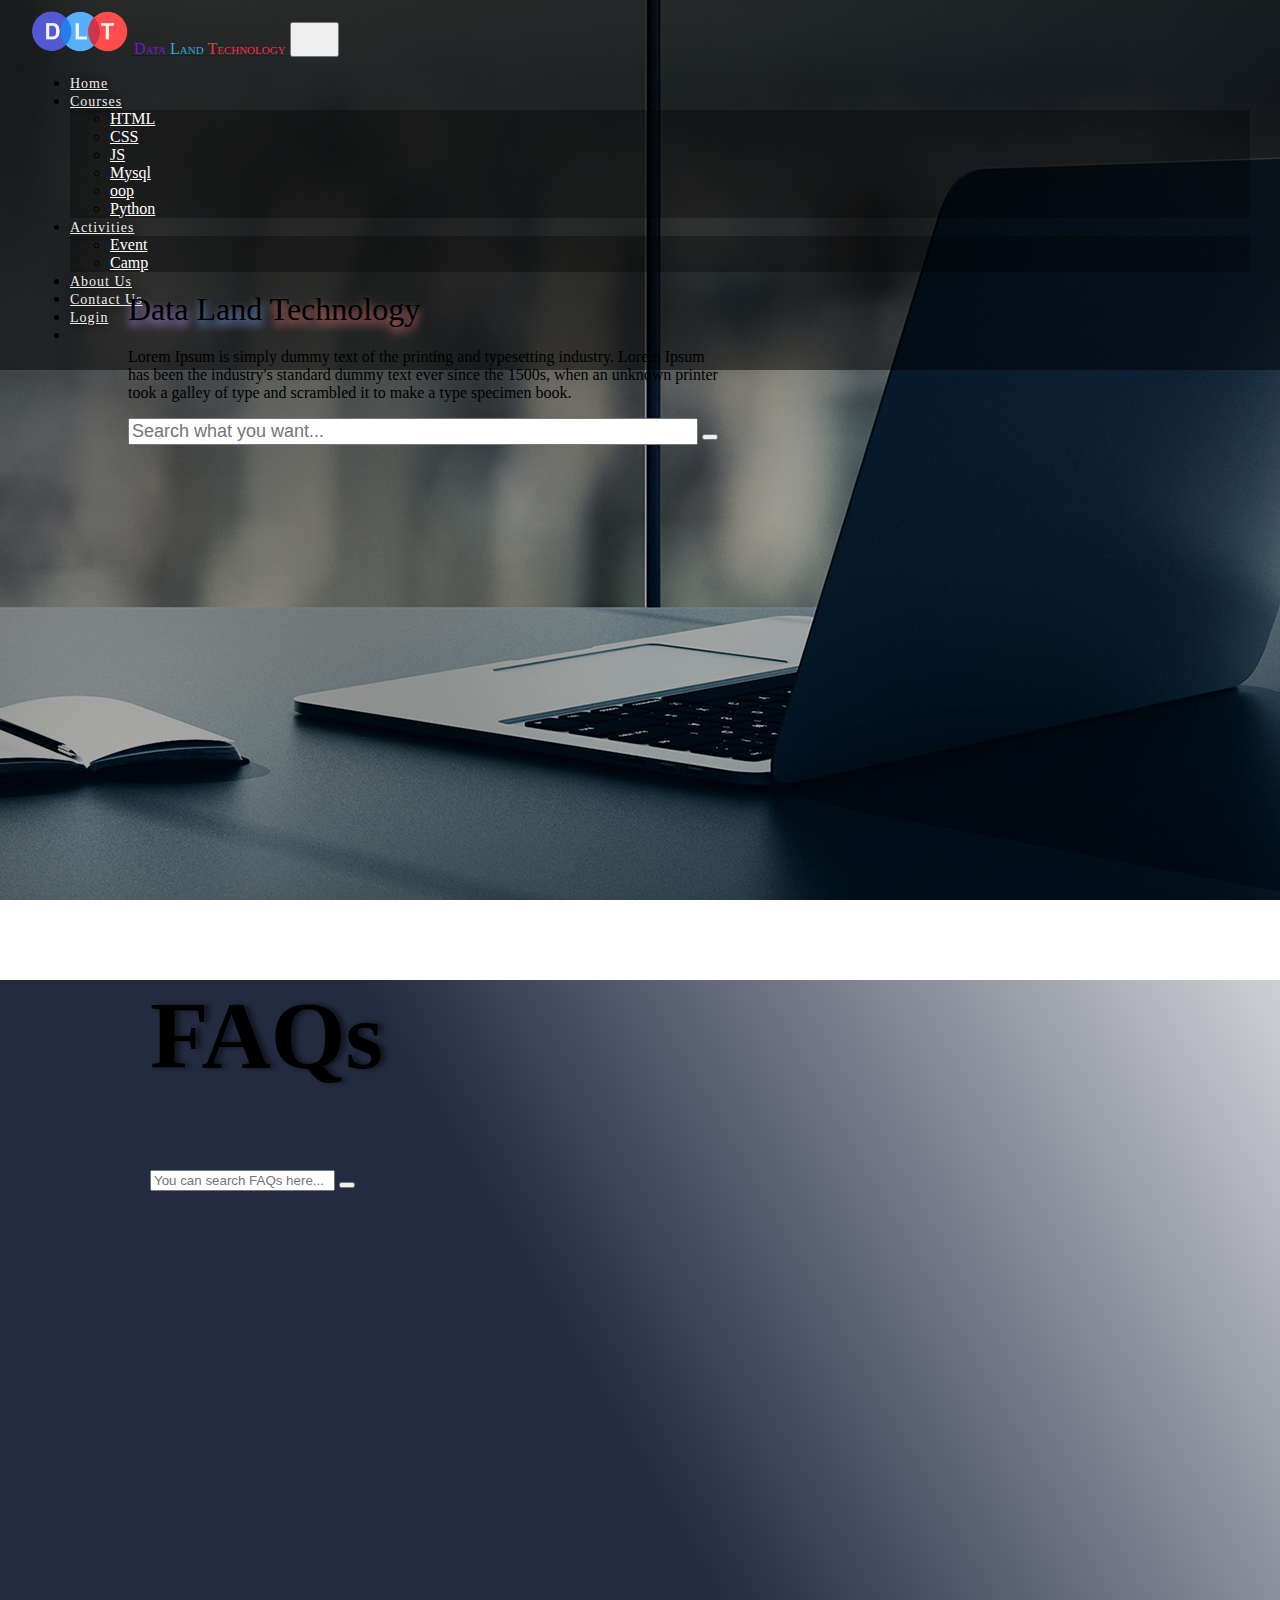
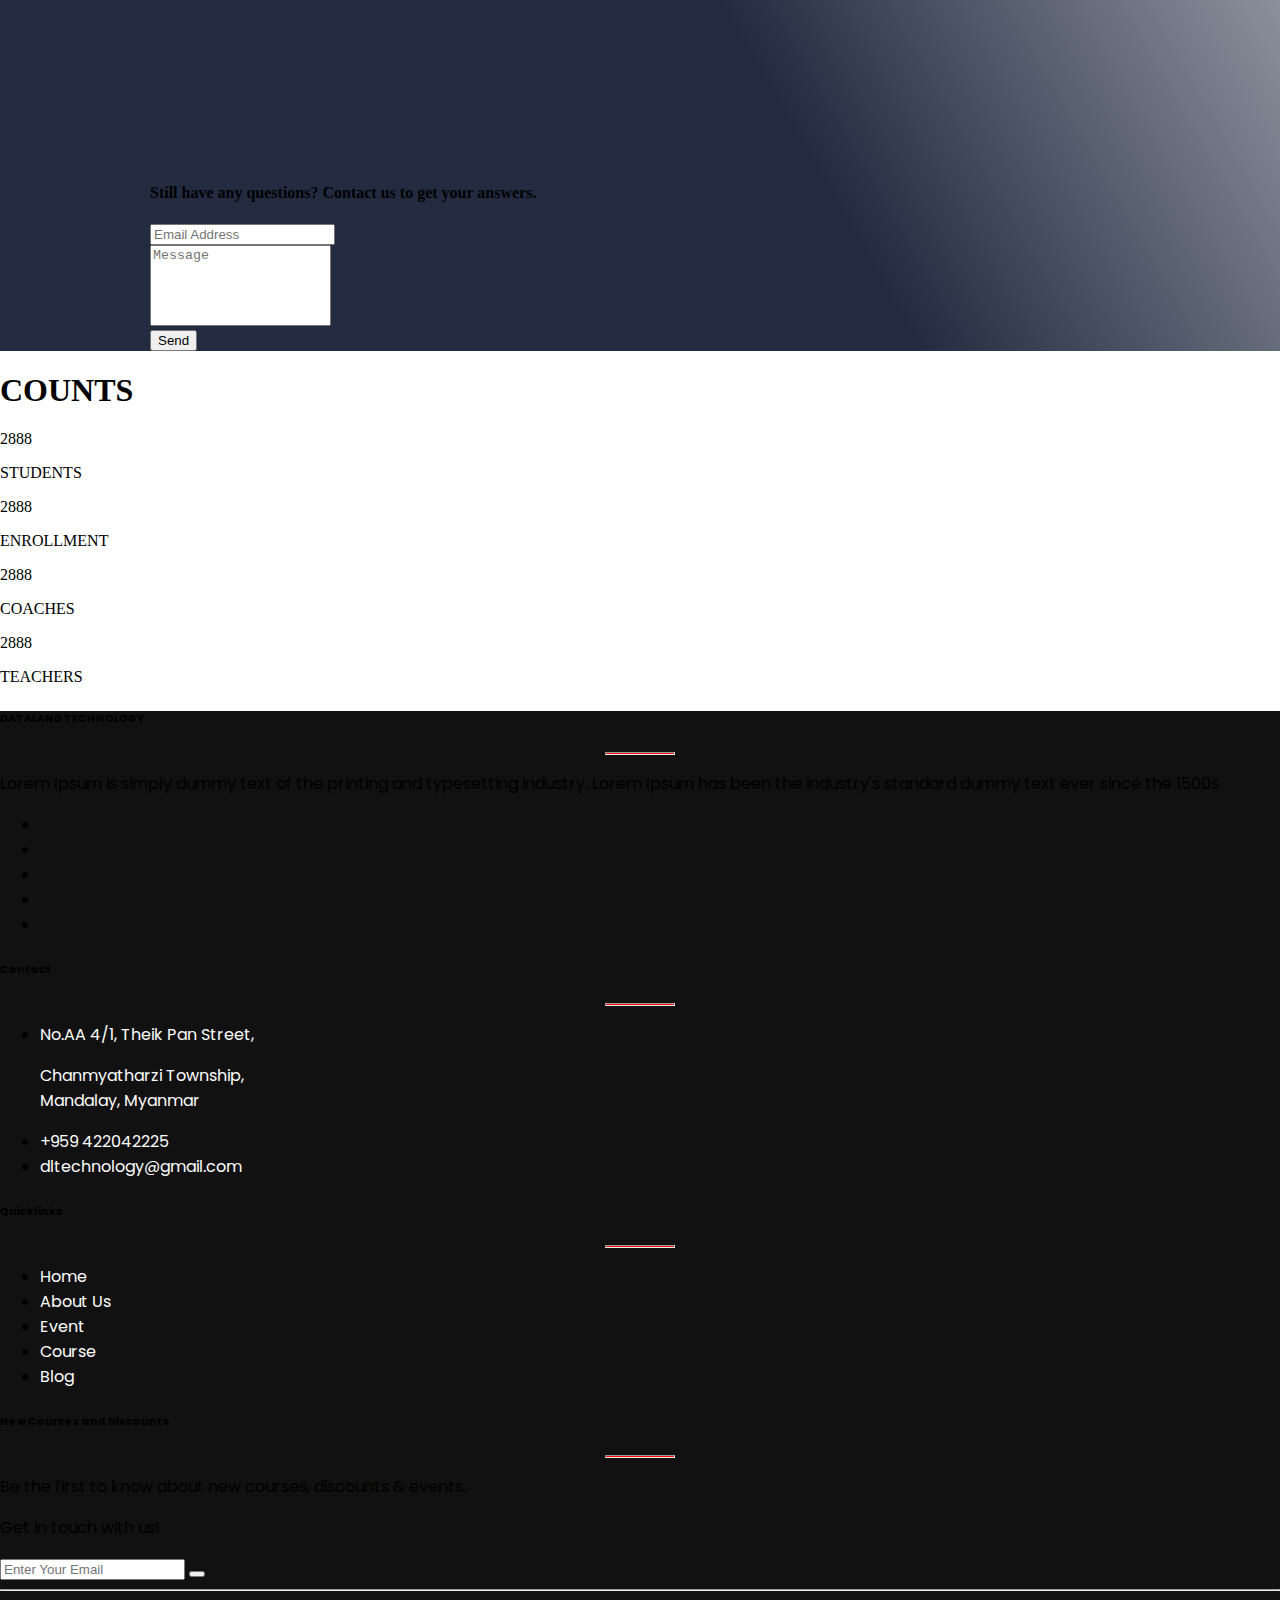
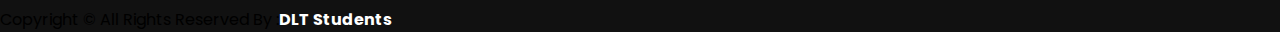
==== index.html @ af23deeb "Student update" ====
<!DOCTYPE html>
<html>

<head>
    <title>Bootstrap Project</title>
    <!-- for icon -->
    <link href="./img/navigation/lg2.png" rel="icon" type="image/png" sizes="18px"/>
    <!-- bootstrap css1 js2 -->
    <link href="https://cdn.jsdelivr.net/npm/bootstrap@5.1.3/dist/css/bootstrap.min.css" rel="stylesheet"
        integrity="sha384-1BmE4kWBq78iYhFldvKuhfTAU6auU8tT94WrHftjDbrCEXSU1oBoqyl2QvZ6jIW3" crossorigin="anonymous">
    <!-- fontawesome css1 -->
    <link rel="stylesheet" href="https://cdnjs.cloudflare.com/ajax/libs/font-awesome/6.0.0-beta2/css/all.min.css"
        integrity="sha512-YWzhKL2whUzgiheMoBFwW8CKV4qpHQAEuvilg9FAn5VJUDwKZZxkJNuGM4XkWuk94WCrrwslk8yWNGmY1EduTA=="
        crossorigin="anonymous" referrerpolicy="no-referrer" />
    <!-- custom css -->
    <link href="css/style.css" rel="stylesheet" type="text/css" />
</head>

<body>

    <!-- Start Header Section -->
    <header id="home">
        <!-- Start Navbar -->
        <nav class="navbar navbar-expand-lg fixed-top" >
            <a href="#index.html" class="navbar-brand mx-3 brands">
                <img src="img/navigation/logo.png" width="100px" alt="logo" />
                <span class=" fw-bold mx-2 brandnames"><span>Data</span> <span>Land</span> <span>Technology</span></span>
            </a>

            <button class="navbar-toggler navbuttons" data-bs-toggle="collapse" data-bs-target="#nav">
                <div class="bg-light lines1"></div>
                <div class="bg-light lines2"></div>
                <div class="bg-light lines3"></div>
            </button>

            <div class="navbar-collapse collapse justify-content-end text-uppercase fw-bold" id="nav">
                <ul class="navbar-nav">
                    <li class="nav-item"><a href="#home" class="nav-link m-2 menuitems">Home</a></li>
                    <li class="nav-item dropdown">
                        <!-- <div class="dropdown btn-group"> -->
                            <a href="#courses" class="nav-link my-2 ms-2 menuitems dropdown-toggle" data-bs-toggle="dropdown">Courses</a>
                            <!-- <button class="dropdown-toggle border-0 drops" data-bs-toggle="dropdown"></button> -->
                            <ul class="dropdown-menu dmenus">                                    
                                <li><a href="#courses" class="dropdown-item mx-4 ditems">HTML</a></li>
                                <li><a href="#courses" class="dropdown-item mx-4 ditems">CSS</a></li>
                                <li><a href="#courses" class="dropdown-item mx-4 ditems">JS</a></li>
                                <li><a href="#courses" class="dropdown-item mx-4 ditems">Mysql</a></li>
                                <li><a href="#courses" class="dropdown-item mx-4 ditems">oop</a></li>
                                <li><a href="#courses" class="dropdown-item mx-4 ditems">Python</a></li>
                            </ul>
                        <!-- </div> -->
                    </li>
                    <li class="nav-item dropdown">
                        <!-- <div class="dropdown btn-group"> -->
                            <a href="#activities" class="nav-link my-2 ms-2 menuitems dropdown-toggle" data-bs-toggle="dropdown">Activities</a>
                            <!-- <button class="dropdown-toggle border-0 drops" data-bs-toggle="dropdown"></button> -->
                            <ul class="dropdown-menu dmenus">                                    
                                <li><a href="#event" class="dropdown-item mx-4 ditems">Event</a></li>
                                <li><a href="#camp" class="dropdown-item mx-4 ditems">Camp</a></li>
                            </ul>
                        <!-- </div> -->
                    </li>
                    <li class="nav-item"><a href="#about" class="nav-link m-2 menuitems">About Us</a></li>
                    <li class="nav-item"><a href="#contact" class="nav-link m-2 menuitems">Contact Us</a></li>
                    <li class="nav-item"><a href="#login" class="nav-link m-2 menuitems">Login</a></li>
                    <li class="nav-item"><a href="#help" class="nav-link m-2 menuitems"><i class="fas fa-question-circle"></i></a></li>
                </ul>
            </div>

        </nav>
        <!-- End Navbar -->

        <!-- Start Banner -->
        <div class="text-light text-center text-md-start banners">
            <h1 class="display-5 bannerheaders"><span>Data</span> <span>Land</span> <span>Technology</span></h1>
            <p class="lead bannerparagraphs">Lorem Ipsum is simply dummy text of the printing and typesetting industry. Lorem Ipsum has been the industry's standard dummy text ever since the 1500s, when an unknown printer took a galley of type and scrambled it to make a type specimen book.</p>
            <form action="" method="">
                <div class="input-group bannersearchs">
                    <input type="text" id="search" class="form-control form-control-sm search" placeholder="Search what you want..." />
                    <button class="input-group-text border-0 searches"><i class="fas fa-search"></i></button>
                </div>  
            </form>
        </div>
        <!-- End Banner -->
        
    </header>
    <!-- End Header Section -->

    <!-- Start Course Section -->
    <!-- End Course Section -->

    <!-- Start Event Section -->
    <!-- End Event Section -->

    <!-- Start Camp Section -->
    <!-- End Camp Section -->

    <!-- Start Review Section -->
    <!-- End Review Section -->

    <!-- Start FAQ Section -->
    <section class="faqsections">

        <div class="container-fluid whole-container">
            <!-- Title  -->
            <div class="row text-center">
                <div class="col-12">
                    <h2 class="titles" style="font-size:6rem;"><span class="text-primary mx-2">F</span><span
                            class="text-info mx-2">A</span><span class="text-danger mx-2">Q</span><span
                            class="text-dark">s</span></h2>
                </div>
            </div>
            <!-- End Title -->

            <div class="row">

                <!-- SEARCH BAR -->
                <div class="col-12 text-center mb-3">
                    <div class="input-group">
                        <input type="text" name="searchfaq" id="searchfaq" class="form-control shadow-none"
                            placeholder="You can search FAQs here..." autocomplete="off" />
                        <button class="btn btn-dark btn-lg shadow-none"><i class="fas fa-search"></i></button>
                    </div>
                </div>
                <!-- END SEARCH  -->

                <!-- FAQS  -->
                <div class="col-lg-6 leftfaqs">
                    <div class="col-12 my-2 messagecontainers">

                        <div class="bg-dark p-2 rounded d-flex justify-content-between align-items-center">
                            <h5 class="d-inline text-white ms-4">What are your major classes?</h5>
                            <button class="btn btn-toggler shadow-none btnplus" data-bs-toggle="collapse"
                                data-bs-target="#faqtext1"><i class="fas fa-plus fa-2x"></i></button>
                        </div>

                        <div id="faqtext1" class="collapse px-4 rounded mt-1">
                            <strong class="text-white">Lorem Ipsum is simply dummy text of the printing and typesetting
                                industry. Lorem Ipsum has been the industry's standard dummy text ever since the
                                1500s.</strong>
                        </div>

                    </div>

                    <div class="col-12 my-2 messagecontainers">
                        <div class="bg-dark p-2 rounded d-flex justify-content-between align-items-center">
                            <h5 class="d-inline text-white ms-4">What are your major classes?</h5>
                            <button class="btn btn-toggler shadow-none btnplus" data-bs-toggle="collapse"
                                data-bs-target="#faqtext2"><i class="fas fa-plus fa-2x"></i></button>
                        </div>

                        <div id="faqtext2" class="collapse px-4 rounded mt-1">
                            <strong class="text-light">Lorem Ipsum is simply dummy text of the printing and typesetting
                                industry. Lorem Ipsum has been the industry's standard dummy text ever since the
                                1500s.</strong>
                        </div>

                    </div>

                    <div class="col-12 my-2 messagecontainers">
                        <div class="bg-dark p-2 rounded d-flex justify-content-between align-items-center">
                            <h5 class="d-inline text-white ms-4">What are your major classes?</h5>
                            <button class="btn btn-toggler shadow-none btnplus" data-bs-toggle="collapse"
                                data-bs-target="#faqtext3"><i class="fas fa-plus fa-2x"></i></button>
                        </div>

                        <div id="faqtext3" class="collapse px-4 rounded mt-1">
                            <strong class="text-light">Lorem Ipsum is simply dummy text of the printing and typesetting
                                industry. Lorem Ipsum has been the industry's standard dummy text ever since the
                                1500s.</strong>
                        </div>

                    </div>

                    <div class="col-12 my-2 messagecontainers">
                        <div class="bg-dark p-2 rounded d-flex justify-content-between align-items-center">
                            <h5 class="d-inline text-white ms-4">What are your major classes?</h5>
                            <button class="btn btn-toggler shadow-none btnplus" data-bs-toggle="collapse"
                                data-bs-target="#faqtext4"><i class="fas fa-plus fa-2x"></i></button>
                        </div>

                        <div id="faqtext4" class="collapse px-4 rounded mt-1">
                            <strong class="text-light">Lorem Ipsum is simply dummy text of the printing and typesetting
                                industry. Lorem Ipsum has been the industry's standard dummy text ever since the
                                1500s.</strong>
                        </div>

                    </div>

                    <div class="col-12 my-2 messagecontainers">
                        <div class="bg-dark p-2 rounded d-flex justify-content-between align-items-center">
                            <h5 class="d-inline text-white ms-4">What are your major classes?</h5>
                            <button class="btn btn-toggler shadow-none btnplus" data-bs-toggle="collapse"
                                data-bs-target="#faqtext5"><i class="fas fa-plus fa-2x"></i></button>
                        </div>

                        <div id="faqtext5" class="collapse px-4 rounded mt-1">
                            <strong class="text-light">Lorem Ipsum is simply dummy text of the printing and typesetting
                                industry. Lorem Ipsum has been the industry's standard dummy text ever since the
                                1500s.</strong>
                        </div>

                    </div>

                </div>
                <!-- END FAQS -->

                <!-- right form -->
                <div class="col-lg-6">

                    <h4 class="text-center text-light mb-3">Still have any questions? Contact us to get your answers.
                    </h4>

                    <form action="" method="">

                        <div class="form-group my-2">
                            <input type="text" name="otherquestions" id="otherquestions"
                                class="form-control shadow-none" placeholder="Email Address" autocomplete="off" />
                            <!-- <label class="text-white" for="otherquestions">Email</label> -->
                        </div>

                        <div class="form-group my-2">
                            <textarea name="questionmessage" id="questionmessage" rows="5"
                                class="form-control shadow-none" placeholder="Message" style="resize: none;"></textarea>
                            <!-- <label class="text-white" for="questionmessage">Message</label> -->
                        </div>

                        <div class="form-group d-grid">
                            <button class="btn btn-primary shadow-none formbtn">Send</button>
                        </div>

                    </form>

                    <div class="col-12 my-3 d-flex justify-content-between">
                        <a href="#"><i class="fab fa-facebook fa-3x rounded-circle text-primary"></i></a>
                        <a href="#"><i class="fab fa-whatsapp fa-3x rounded-circle text-info"></i></a>
                        <a href="#"><i class="fas fa-envelope fa-3x rounded-0 text-danger"></i></a>
                        <a href="#"><i class="fas fa-mobile-alt fa-3x rounded-circle text-white"></i></a>
                    </div>

                </div>
                <!-- END right form -->

            </div>

        </div>
    </section>
    <!-- End FAQ Section -->

    <!-- Start Student Count Section -->
    <div class="counts-main-container">

        <div class="counts-container">

            <div class="counts-div-title">
                <h1 class="counts-title">COUNTS</h1>
            </div>

            <div class="counts-div">
                <div class="counts-circle">
                    <span>2888</span>
                </div>
                <p>STUDENTS</p>
            </div>

            <div class="counts-div">
                <div class="counts-circle">
                    <span>2888</span>
                </div>
                <p>ENROLLMENT</p>
            </div>

            <div class="counts-div">
                <div class="counts-circle">
                    <span>2888</span>
                </div>
                <p>COACHES</p>
            </div>

            <div class="counts-div">
                <div class="counts-circle">
                    <span>2888</span>
                </div>
                <p>TEACHERS</p>
            </div>

        </div>

    </div>
    <!-- End Student Count Section -->

    <!-- Start About Section -->
    <!-- End About Section -->

    <!-- Start Contact Section -->
    <!-- End Contact Section -->

    <!-- Start Footer Section -->
    <footer class="text-white pt-4 pb-3">
        <div class="container text-white text-md-left mt-5">
            <div class="row">

                <!--  About Company -->
                <div class="col-md-3 col-lg-3 col-xl-3 mx-auto mb-4">
                    <h6 class="text-white text-uppercase font-weight-bold">DATALAND TECHNOLOGY</h6>
                    <hr class="d-inline-block bars mx-auto mb-4 mt-0">
                    <p class="mt-2">Lorem Ipsum is simply dummy text of the printing and typesetting industry. Lorem
                        Ipsum has been the industry's standard dummy text ever since the 1500s</p>
                    <ul class="list-unstyled list-inline">
                        <li class="list-inline-item"><a href="#" class="links"><i class="fab fa-youtube"></i></a></li>
                        <li class="list-inline-item"><a href="#" class="links"><i class="fab fa-twitter"></i></a></li>
                        <li class="list-inline-item"><a href="#" class="links"><i class="fab fa-facebook"></i></a></li>
                        <li class="list-inline-item"><a href="#" class="links"><i class="fab fa-github"></i></a></li>
                        <li class="list-inline-item"><a href="#" class="links"><i class="fab fa-linkedin"></i></a></li>
                    </ul>
                </div>

                <!--  Contact -->
                <div class="col-md-3 col-lg-3 col-xl-3 mx-auto mb-4">
                    <h6 class="text-uppercase font-weight-bold">Contact</h6>
                    <hr class="d-inline-block mx-auto bars mb-4 mt-0">
                    <ul class="list-unstyled">
                        <li class="my-2"><a href="#" class="links"><i class="fas fa-map-marker-alt px-2"></i>No.AA 4/1,
                                Theik Pan Street,<p class="px-4">Chanmyatharzi Township, <br>Mandalay, Myanmar</p></a>
                        </li>
                        <li class="my-2"><a href="#" class="links"><i class="fas fa-phone px-2"></i>+959 422042225</a>
                        </li>
                        <li class="my-2"><a href="mailto:dltechnology@gmail.com" class="links"><i
                                    class="fas fa-envelope px-2"></i>dltechnology@gmail.com</a></li>
                    </ul>
                </div>

                <!--  Quick Links -->
                <div class="col-md-2 col-lg-2 col-xl-2 mx-auto mb-4">
                    <h6 class="text-white text-uppercase font-weight-bold">Quicklinks</h6>
                    <hr class="d-inline-block mx-auto bars mb-4 mt-0">
                    <ul class="list-unstyled">
                        <li class="my-2"><a href="#home" class="links"><i class="fas fa-angle-right px-2"></i>Home</a>
                        </li>
                        <li class="my-2"><a href="#aboutus" class="links"><i class="fas fa-angle-right px-2"></i>About
                                Us</a></li>
                        <li class="my-2"><a href="#event" class="links"><i class="fas fa-angle-right px-2"></i>Event</a>
                        </li>
                        <li class="my-2"><a href="#course" class="links"><i
                                    class="fas fa-angle-right px-2"></i>Course</a></li>
                        <li class="my-2"><a href="#blog" class="links"><i class="fas fa-angle-right px-2"></i>Blog</a>
                        </li>
                    </ul>
                </div>

                <!-- Email Forms -->
                <div class="col-md-3 col-lg-3 col-xl-3 mx-auto mb-4">
                    <h6 class="text-uppercase text-headings mb-3">New Courses and Discounts</h6>
                    <hr class="d-inline-block mx-auto bars mb-4 mt-0">
                    <p class="mb-3">Be the first to know about new courses, discounts & events.</p>
                    <p>Get in touch with us!</p>
                    <form action="#" id="newsletter-form">
                        <div class="input-group mb-3">
                            <input class="form-control bg-transparent text-white border-white border-end-0" type="email"
                                placeholder="Enter Your Email" aria-label="Enter Your Email">
                            <button class="btn btn-outline-white border-white" type="submit"><i
                                    class="fas fa-paper-plane text-lg text-success"></i></button>
                        </div>
                    </form>
                </div>

            </div>
            <hr class="mb-4">
        </div>

        <!--  Copy Right -->
        <div class=" d-flex justify-content-center align-self-center">
            <p> Copyright &copy; <span id="year"></span> All Rights Reserved By :<a href="#" class="links"><strong
                        class="text-success px-2">DLT Students</strong></a></p>
        </div>
    </footer>
    <!-- End Footer Section -->

    <!-- Start Modal Area -->
    <!-- End Modal Area -->

    <!-- bootstrp css1 js2 -->
    <script src="https://cdn.jsdelivr.net/npm/@popperjs/core@2.10.2/dist/umd/popper.min.js"
        integrity="sha384-7+zCNj/IqJ95wo16oMtfsKbZ9ccEh31eOz1HGyDuCQ6wgnyJNSYdrPa03rtR1zdB"
        crossorigin="anonymous"></script>
    <script src="https://cdn.jsdelivr.net/npm/bootstrap@5.1.3/dist/js/bootstrap.min.js"
        integrity="sha384-QJHtvGhmr9XOIpI6YVutG+2QOK9T+ZnN4kzFN1RtK3zEFEIsxhlmWl5/YESvpZ13"
        crossorigin="anonymous"></script>
    <!-- jquery js1 -->
    <script src="https://code.jquery.com/jquery-3.6.0.min.js" type="text/javascript"></script>
    <!-- custom javascript -->
    <script src="js/app.js" type="text/javascript"></script>
    <!-- custom jquery -->
    <script src="jquery/jqapp.js" type="text/javascript"></script>
</body>

</html>
---- css/style.css ----
@import url('https://fonts.googleapis.com/css2?family=Poppins:wght@300&display=swap');

*{
    box-sizing: border-box;
}

body{
    margin: 0;
}

/* Start Header */
header{
    height: 100vh;
    background-image:linear-gradient(
        rgba(0,0,0,0.3),
        rgba(0,0,0,0.3)
    ) , url('../img/navigation/bg7.jpg');

    background-repeat: no-repeat;
    background-position: center;
    background-size: cover;

    position: relative;
}


/* Start Navbar */
.navbar{
    background:linear-gradient(rgba(0,0,0,0.5),rgba(0,0,0,0.5)); 
    padding: 10px 30px;
}

.navmenus{
    background: linear-gradient(rgba(0,0,0,0.6),rgba(0,0,0,0.7));
    padding: 5px 30px;
}

.brandnames{
    font-variant: small-caps;
}

.brandnames span:nth-of-type(1){
    color: #7716de;
}

.brandnames span:nth-of-type(2){
    color: #2da4ed;
}

.brandnames span:nth-of-type(3){
    color: #fc3030;
}

.menuitems{
    color: #eee;
    font-size: 14px;
    letter-spacing: 1px;
    text-shadow: 0 0 10px rgba(0,0,0,0.9);
}

.menuitems:hover{
    color: #a077e6;
}

.drops{
    color: #fff;
    background: transparent;
    font-size: 20px;
    margin-right: 4px;
    
    transition: all 0.2s;
}

.drops:hover{
    /* color: #2da4ed; */
    color: red;
}


.dmenus{
    background: rgba(0,0,0,0.3);
}

.ditems{
    color: #fff;
    
}

.ditems:hover{
    background: transparent;
    color: #2da4ed;
    font-size: 18px;
    /* text-shadow: 0 0 5px#66a3ff; */
    text-shadow: 0 0 5px rgba(0,0,0,1);
}

.lines1,.lines2,.lines3{
    width: 23px;
    height: 3px;
    margin: 5px;

    transition: all 0.4s;
}

.changes .lines1{
    transform: rotate(-45deg) translate(-5px,6px);
}

.changes .lines2{
    opacity: 0;
}

.changes .lines3{
    transform: rotate(45deg) translate(-5px,-6px);
}
/* End Navbar */


/* Start Banner */
.banners{
    width: 600px;

    position: absolute;
    top: 30%;
    left: 10%;

    /* transform: translate(-50%); */
}

.banners h1{
    font-weight: 400;
    margin-bottom: 20px;
}

/* .searches{
    background-color: transparent;
    color: #fff;
    margin-top: 30px;
    margin-right: 10px;
} */

.bannerheaders{
    animation: bani 2s;
}

.bannerheaders span:nth-of-type(1){
    text-shadow: 0 5px 10px #bb99ff;
}

.bannerheaders span:nth-of-type(2){
    text-shadow: 0 5px 10px #80aaff;
}

.bannerheaders span:nth-of-type(3){
    text-shadow: 0 5px 10px #ff8080;
}


.bannerparagraphs{
    animation: bani 2s 0.5s;
    animation-fill-mode: backwards;
}

.bannersearchs{
    animation: sani 2s 0.7s;
    animation-fill-mode: backwards;
}

.search{
    width: 95%;
    /* height: 40px; */

    /* padding: 10px; */
    font-size: 18px;
}

.fa-search{
    font-size: 23px;
}

@keyframes bani{
    0%{
        transform: translate(-100px);
        opacity: 0;
    }

    100%{
        transform: translate(0);
        opacity: 1;
    }
}

@keyframes sani {
    0%{
        transform: translateY(100%);
        opacity: 0;
    }

    100%{
        transform: translate(0);
        opacity: 1;
    }
}

@media (max-width:800px){
    .banners{
        width: 90%;
        position: absolute;
        top: 30%;
        left: 5%;
    }
}
/* End Banner */

/* End Header */

/*START FAQ*/
.faqsections{
     background:linear-gradient(60deg,#222b40 50%,#ced0d6);
}

.whole-container{
    padding: 0 150px;
}

@media (max-width:780px) {
    .whole-container{
        padding:0 20px;
    }
}

.titles{
    text-shadow:5px 0 5px rgba(0,0,0,0.5);
}

.messagecontainers{
    transform: translateX(-100%);
    opacity: 0;

    animation:movefromleft 0.5s ease-in-out;
    animation-fill-mode: forwards;
}

.messagecontainers:nth-child(1){
    animation-delay:0.6s;
}

.messagecontainers:nth-child(2){
    animation-delay:0.7s;
}

.messagecontainers:nth-child(3){
    animation-delay:0.8s;
}

.messagecontainers:nth-child(4){
    animation-delay:0.9s;
}

.messagecontainers:nth-child(5){
    animation-delay: 1s;
}

.btnplus .fa-plus{
    color:royalblue;
}

.btnplus{
    transition:all 0.3s ease-in;
}

.rotatebtn{
    transform:rotate(45deg);
    transition:all 0.3s ease-out;
}

.btnplus.rotatebtn .fa-plus{
    color:red;
}

#faqtext1,#faqtext2,#faqtext3,#faqtext4,#faqtext5{
    /* background-color: rgb(6, 73, 199); */
    box-shadow: 0 0 10px rgba(0,0,0,0.5);
}

@keyframes movefromleft {
    0%{
        transform:translateX(-100%);
        opacity:0;
    }
    100%{
        transform:translateX(0%);
        opacity:1;
    }
}
/*END FAQ*/

/* start footer style */
footer{
    font-family: 'Poppins', sans-serif;
    background: #111;
}

hr.bars{
    width:70px;
    height:3px;
    background:#fa0000;
}

.links{
    text-decoration: none;
    color:white; 
}

.links:hover{
    color:#3b6d48;
}
/* end footer style */
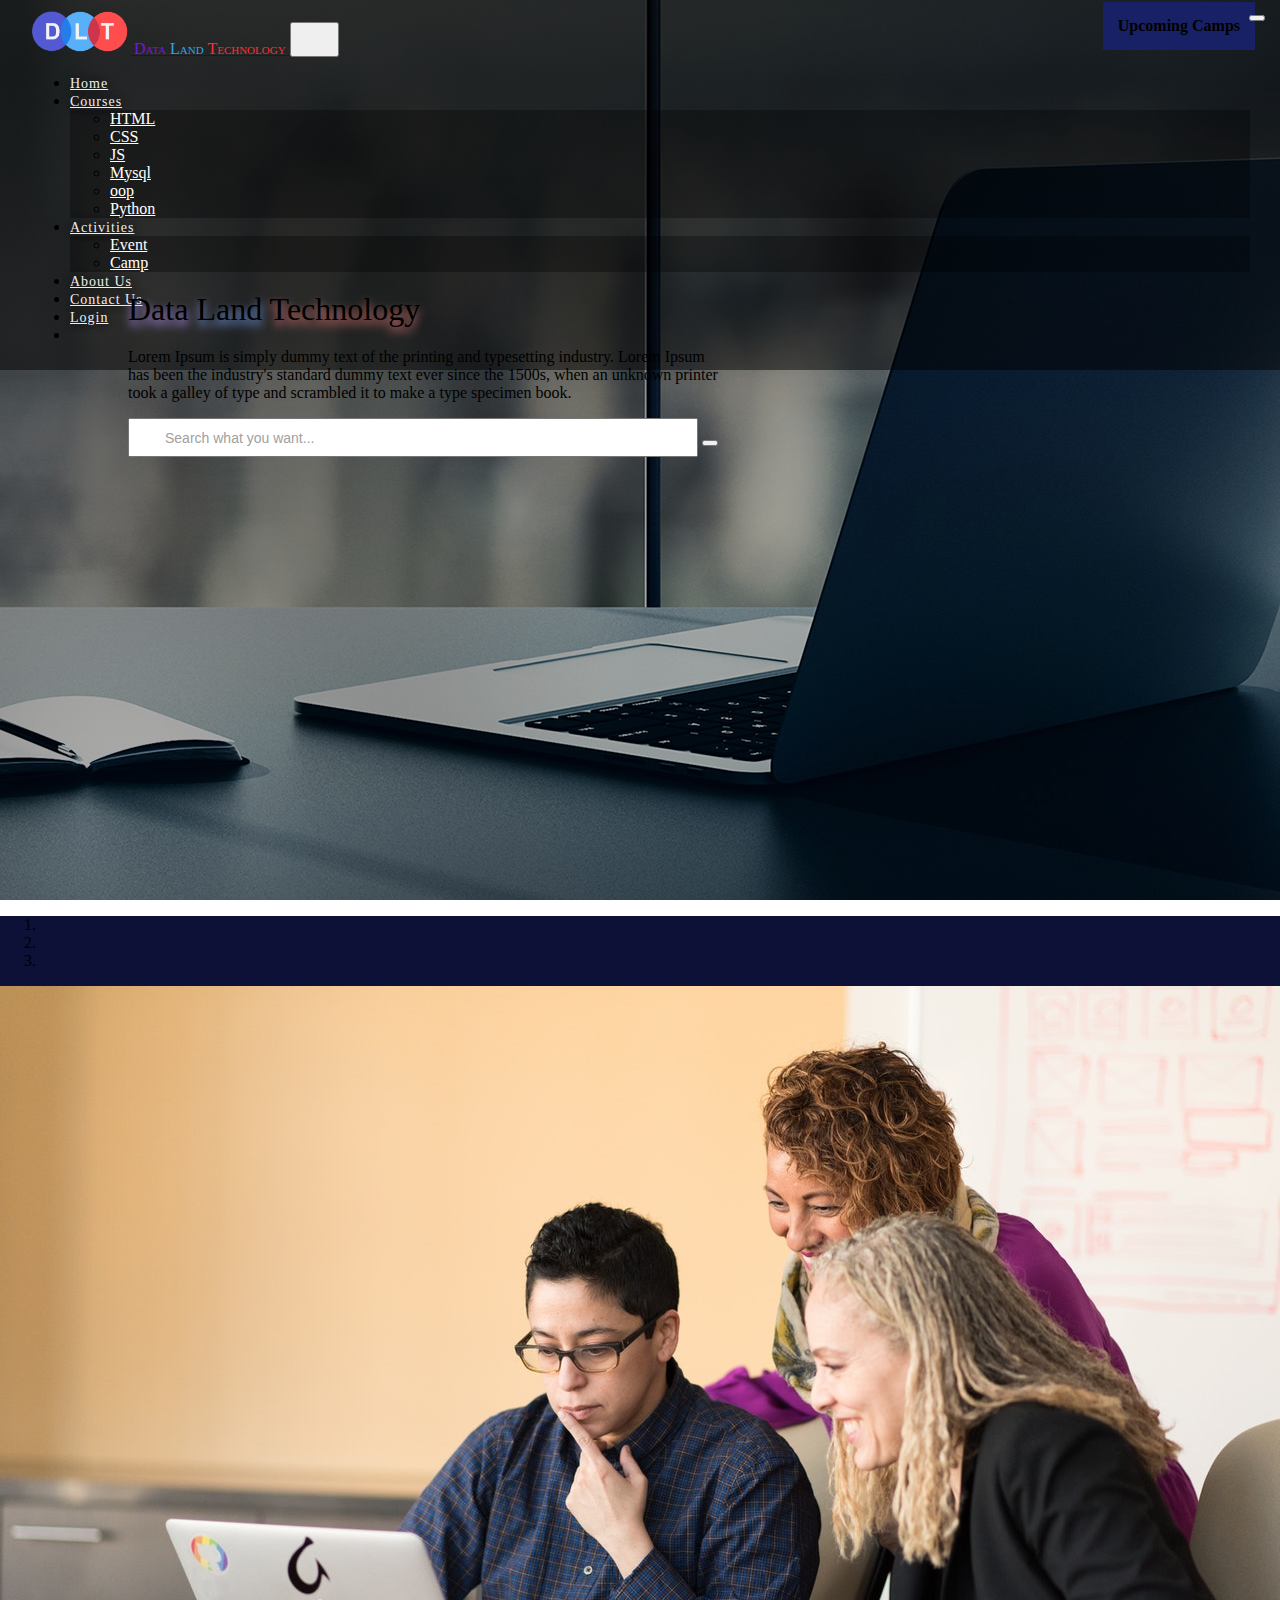
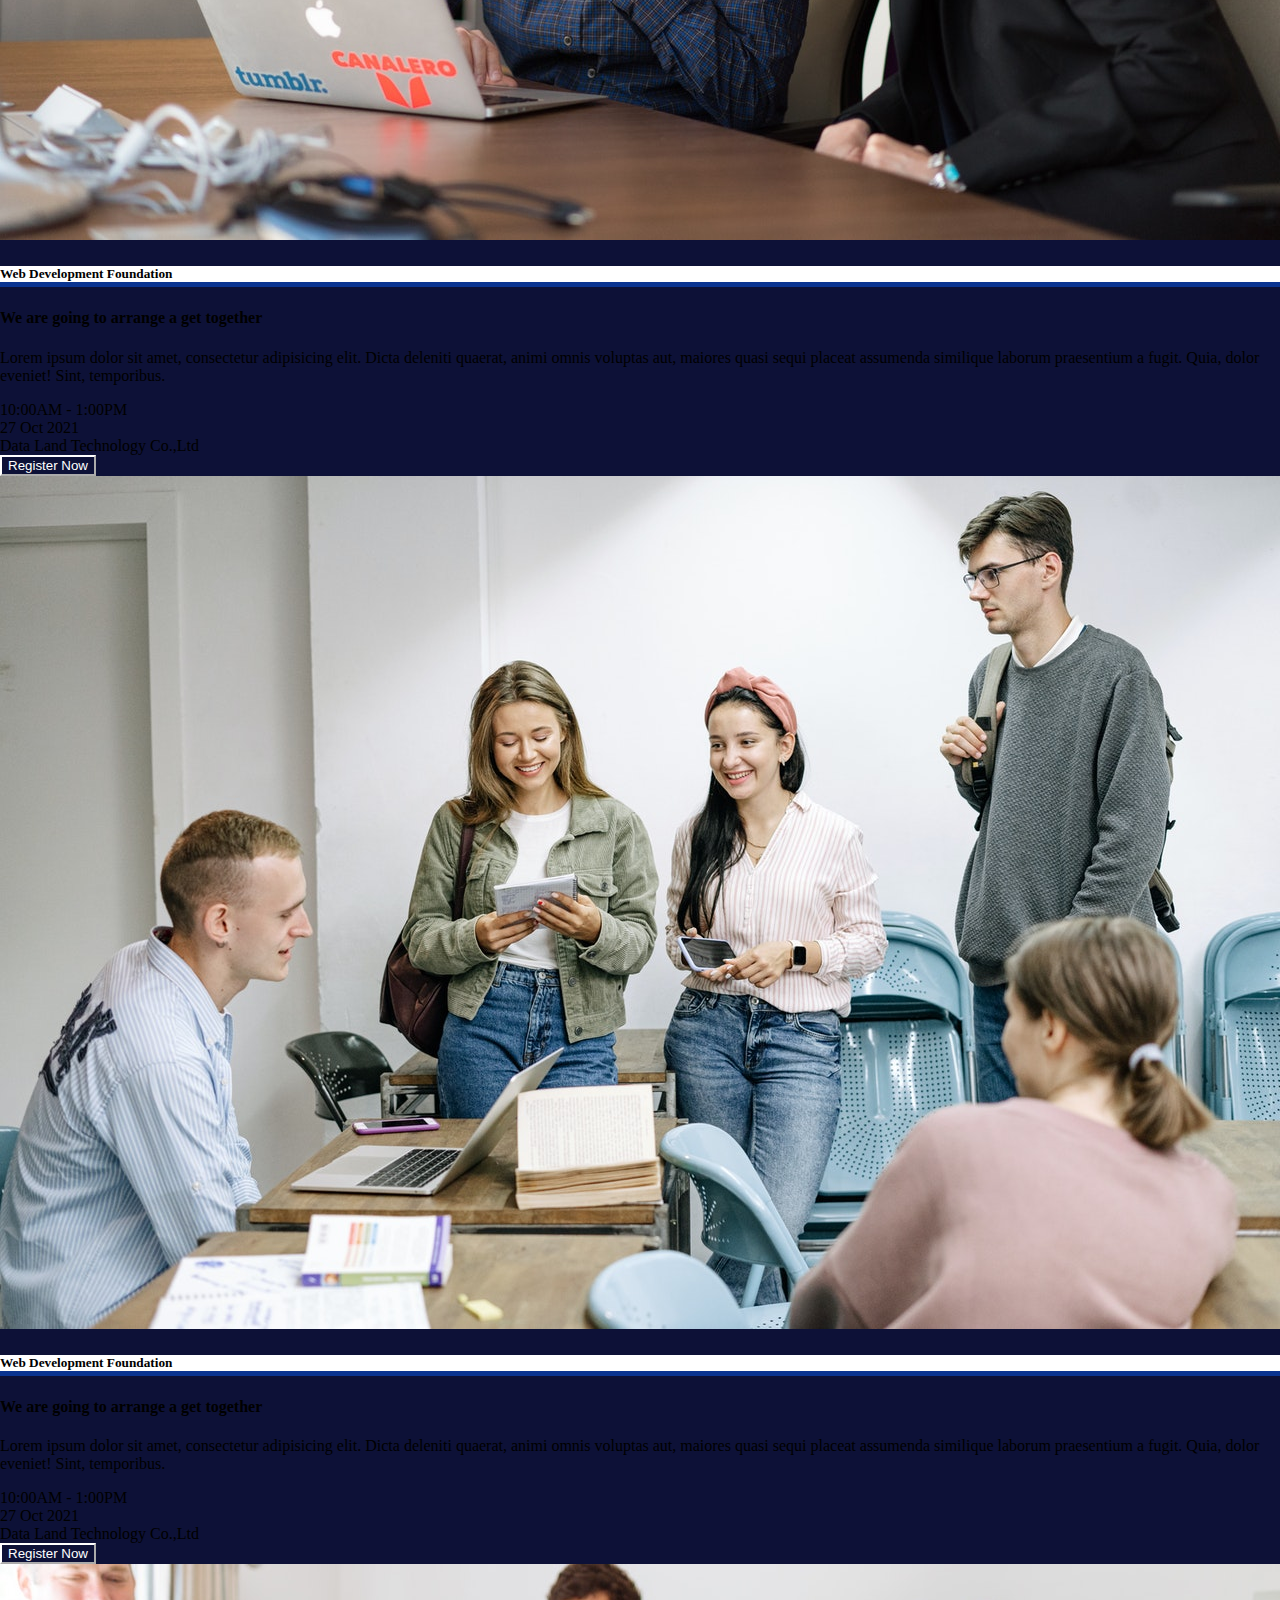
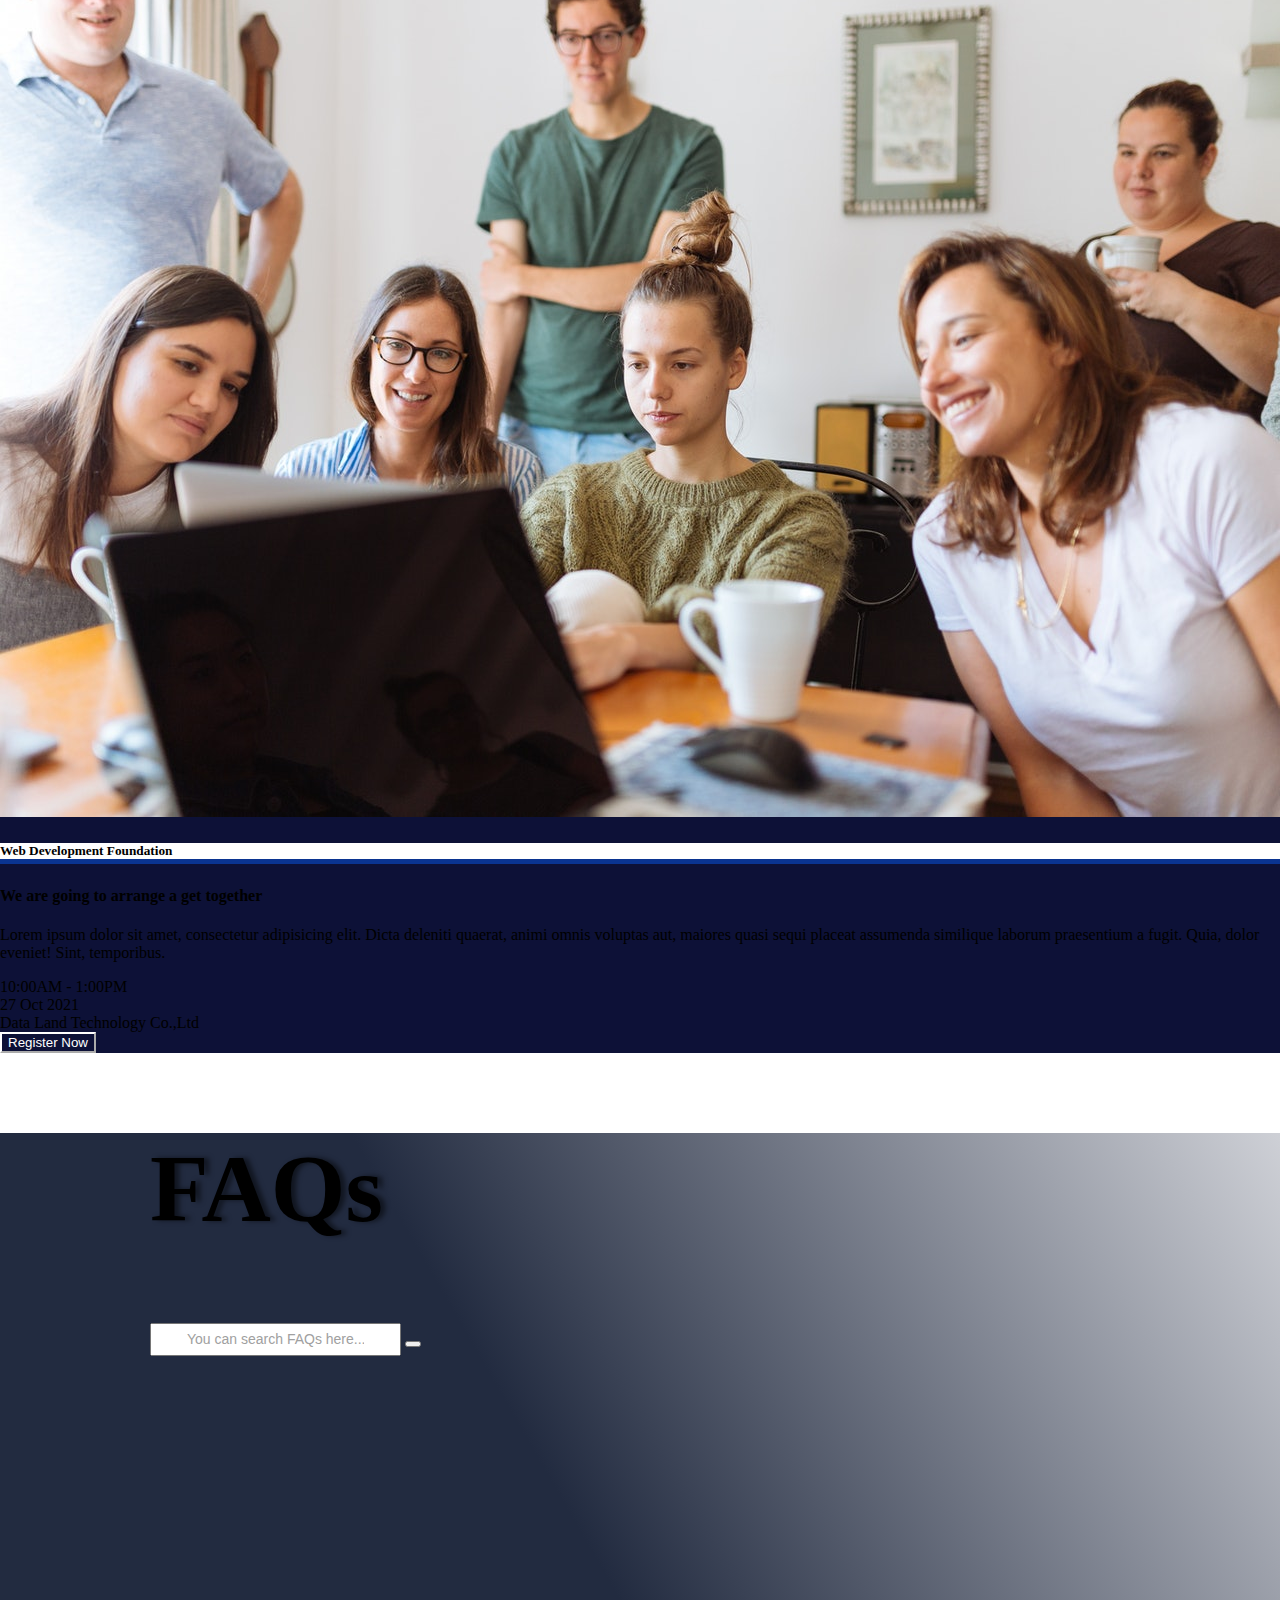
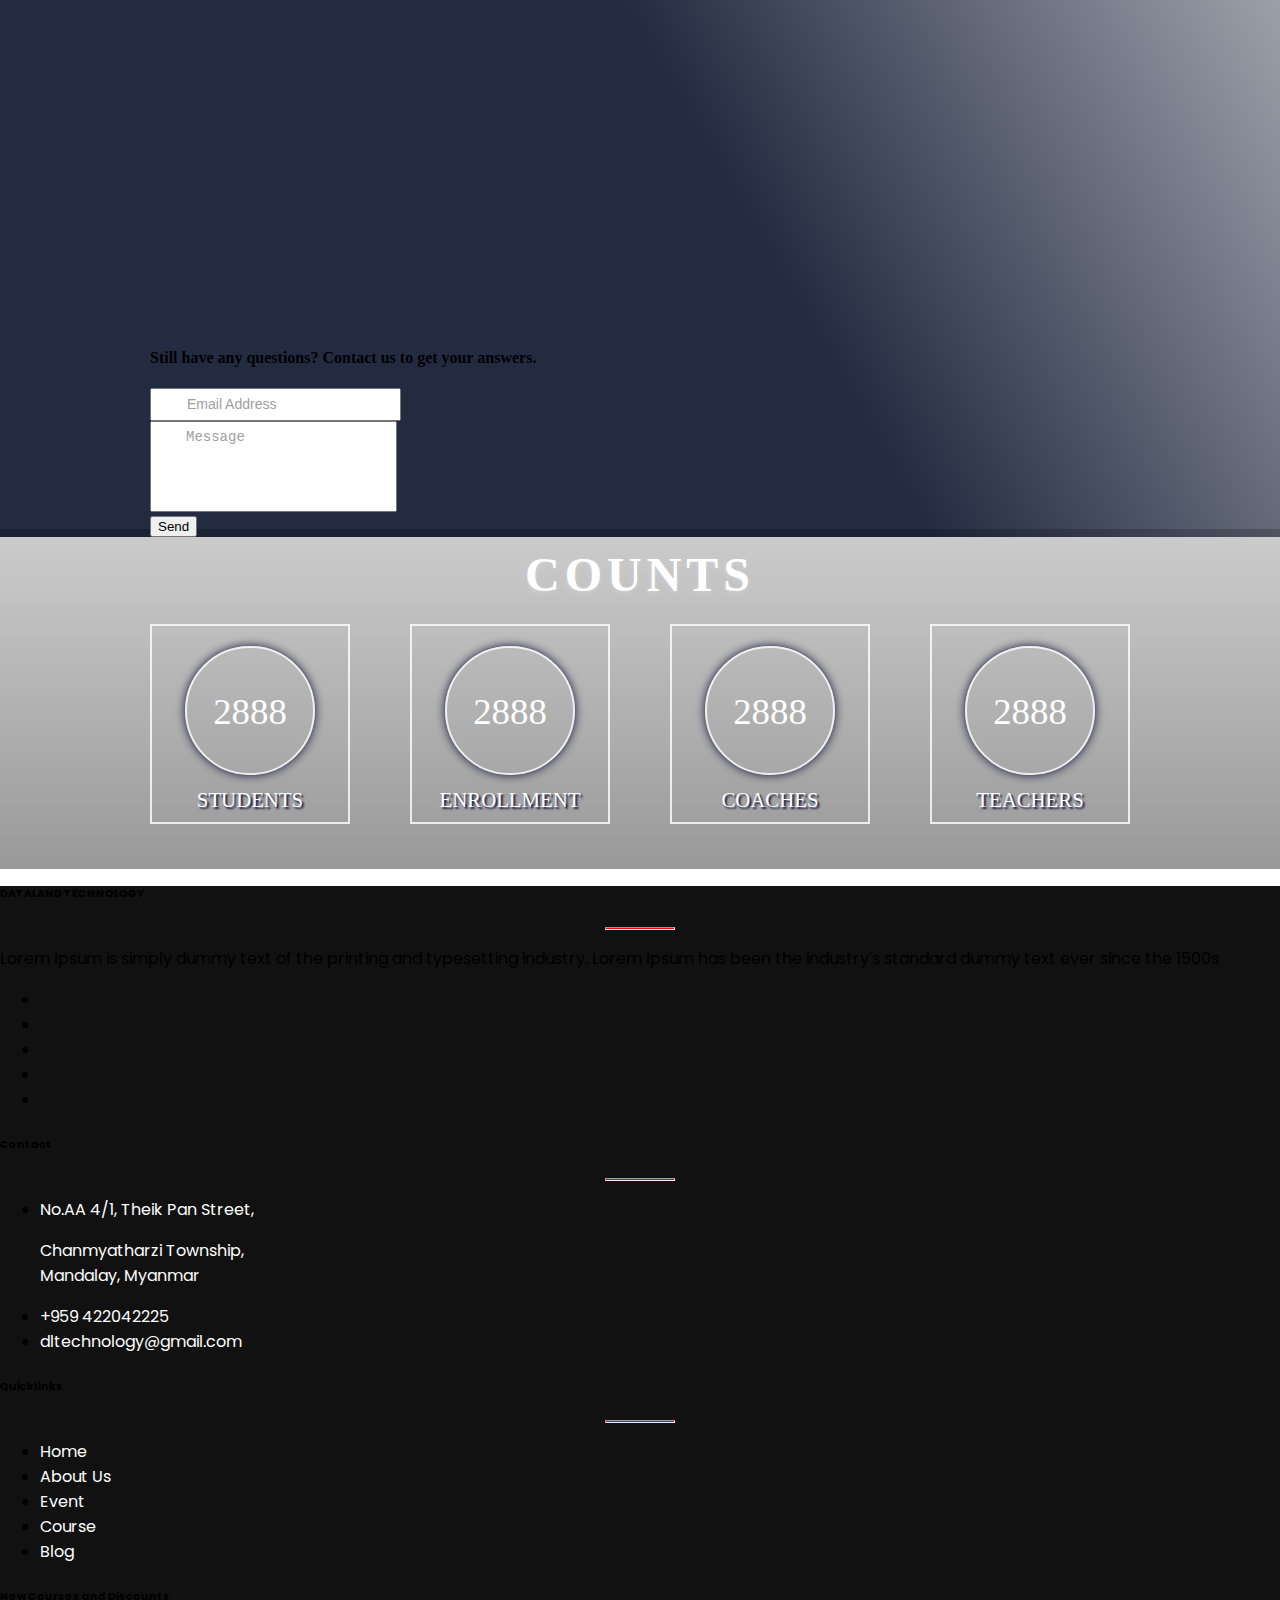
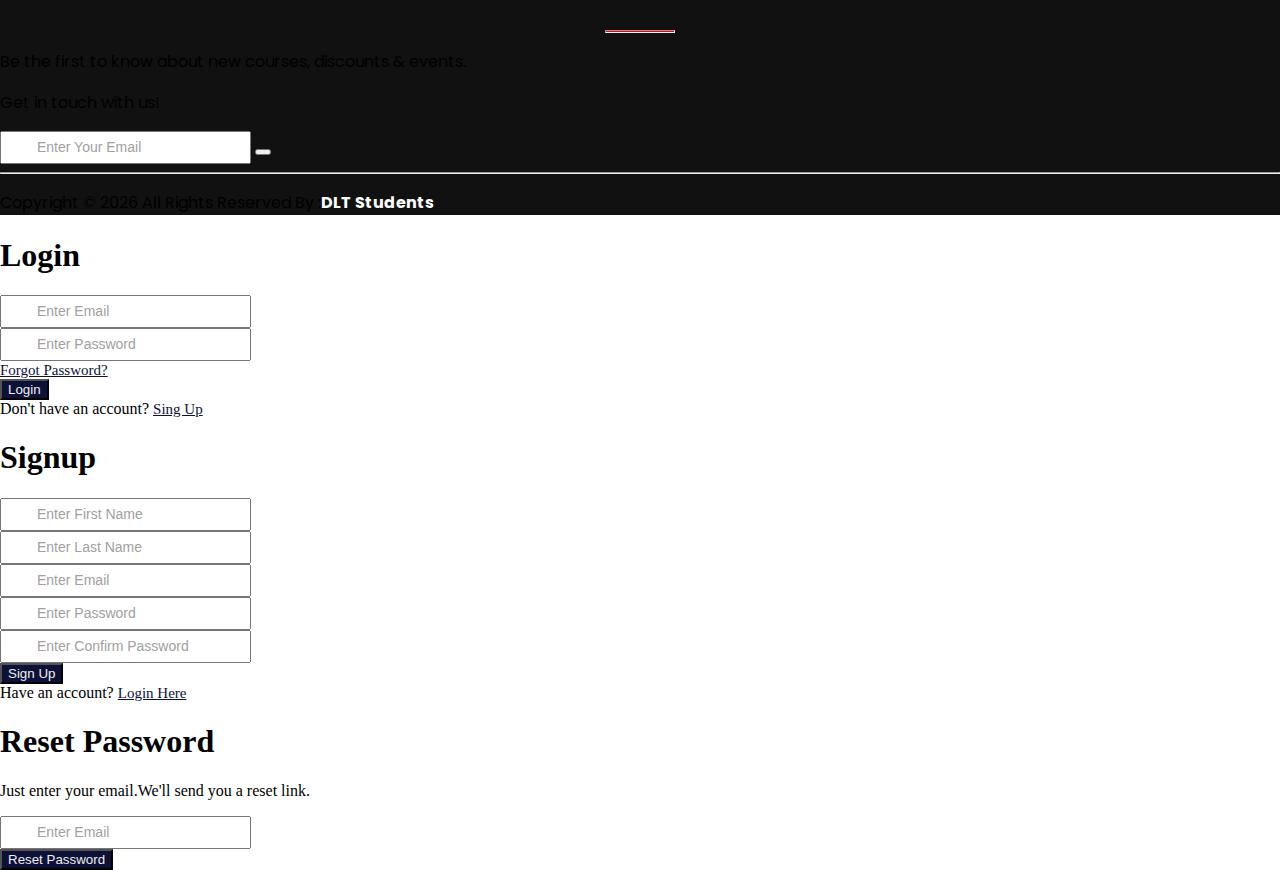
==== commit fa8699cf: "campupdate" ====
--- a/index.html
+++ b/index.html
@@ -62,7 +62,7 @@
                     </li>
                     <li class="nav-item"><a href="#about" class="nav-link m-2 menuitems">About Us</a></li>
                     <li class="nav-item"><a href="#contact" class="nav-link m-2 menuitems">Contact Us</a></li>
-                    <li class="nav-item"><a href="#login" class="nav-link m-2 menuitems">Login</a></li>
+                    <li class="nav-item"><a href="#login" class="nav-link m-2 menuitems" data-bs-toggle="modal" data-bs-target="#loginmodal">Login</a></li>
                     <li class="nav-item"><a href="#help" class="nav-link m-2 menuitems"><i class="fas fa-question-circle"></i></a></li>
                 </ul>
             </div>
@@ -93,6 +93,96 @@
     <!-- End Event Section -->
 
     <!-- Start Camp Section -->
+    <section class="mt-5">
+        <div class="container camps">
+            <div class="position-relative">
+                <h5 class="fw-light text-white text-center headings">Upcoming Camps</h5>
+            </div>
+            <div class="carousel slide" data-bs-ride="carousel" id="customercarousels">
+                <ol class="carousel-indicators">
+                    <li data-bs-target="#customercarousels" class="active" data-bs-slide-to="0"></li>
+                    <li data-bs-target="#customercarousels" data-bs-slide-to="1"></li>
+                    <li data-bs-target="#customercarousels" data-bs-slide-to="2"></li>
+                </ol>
+                <div class="carousel-inner">
+                    <div class="carousel-item active my-3">
+                        <div class="row p-4">
+                            <div class="col-lg-5">
+                                <div class="card border-0 rounded-0 overflow-hidden my-2">
+                                    <img src="img/camp/camp1.jpg" class="campimgs" alt="camp1">
+                                </div>
+                                <h5 class="text-center text-muted lead mt-2 p-3 campheadings">Web Development Foundation</h5>
+                            </div>
+                            <div class="col-lg-7 text-light">
+                                <h4 class="fw-light mt-4">We are going to arrange a get together</h4>
+                                <p class="fw-light lh-base mt-3">Lorem ipsum dolor sit amet, consectetur adipisicing elit. Dicta deleniti quaerat, animi omnis voluptas aut, maiores quasi sequi placeat assumenda similique laborum praesentium a fugit. Quia, dolor eveniet! Sint, temporibus.</p>
+                                <div class="mt-4">
+                                    <i class="far fa-clock"></i> <span>10:00AM - 1:00PM</span>
+                                </div>
+                                <div class="my-3">
+                                    <i class="far fa-calendar-alt"></i> <span>27 Oct 2021</span>
+                                </div>
+                                <div>
+                                    <i class="far fa-map-marker-alt"></i> <span>Data Land Technology Co.,Ltd</span>
+                                </div>
+                                <button class="btn shadow-none mt-3 registerbtns">Register Now</button>
+                            </div>
+                        </div>
+                    </div>
+
+                    <div class="carousel-item my-3">
+                        <div class="row p-4">
+                            <div class="col-lg-5">
+                                <div class="card border-0 rounded-0 overflow-hidden my-2">
+                                    <img src="img/camp/camp2.jpg" class="campimgs" alt="camp2">
+                                </div>
+                                <h5 class="text-center text-muted lead mt-2 p-3 campheadings">Web Development Foundation</h5>
+                            </div>
+                            <div class="col-lg-7 text-light">
+                                <h4 class="fw-light mt-4">We are going to arrange a get together</h4>
+                                <p class="fw-light mt-3">Lorem ipsum dolor sit amet, consectetur adipisicing elit. Dicta deleniti quaerat, animi omnis voluptas aut, maiores quasi sequi placeat assumenda similique laborum praesentium a fugit. Quia, dolor eveniet! Sint, temporibus.</p>
+                                <div class="mt-4">
+                                    <i class="far fa-clock"></i> <span>10:00AM - 1:00PM</span>
+                                </div>
+                                <div class="my-3">
+                                    <i class="far fa-calendar-alt"></i> <span>27 Oct 2021</span>
+                                </div>
+                                <div>
+                                    <i class="far fa-map-marker-alt"></i> <span>Data Land Technology Co.,Ltd</span>
+                                </div>
+                                <button class="btn shadow-none mt-3 registerbtns">Register Now</button>
+                            </div>
+                        </div>
+                    </div>
+
+                    <div class="carousel-item my-3">
+                        <div class="row p-4">
+                            <div class="col-lg-5">
+                                <div class="card border-0 rounded-0 overflow-hidden my-2">
+                                    <img src="img/camp/camp3.jpg" class="campimgs" alt="camp3">
+                                </div>
+                                <h5 class="text-center text-muted lead mt-2 p-3 campheadings">Web Development Foundation</h5>
+                            </div>
+                            <div class="col-lg-7 text-light">
+                                <h4 class="fw-light mt-4">We are going to arrange a get together</h4>
+                                <p class="fw-light mt-3">Lorem ipsum dolor sit amet, consectetur adipisicing elit. Dicta deleniti quaerat, animi omnis voluptas aut, maiores quasi sequi placeat assumenda similique laborum praesentium a fugit. Quia, dolor eveniet! Sint, temporibus.</p>
+                                <div class="mt-4">
+                                    <i class="far fa-clock"></i> <span>10:00AM - 1:00PM</span>
+                                </div>
+                                <div class="my-3">
+                                    <i class="far fa-calendar-alt"></i> <span>27 Oct 2021</span>
+                                </div>
+                                <div>
+                                    <i class="far fa-map-marker-alt"></i> <span>Data Land Technology Co.,Ltd</span>
+                                </div>
+                                <button class="btn shadow-none mt-3 registerbtns">Register Now</button>
+                            </div>
+                        </div>
+                    </div>
+                </div>
+            </div>
+        </div>
+    </section>
     <!-- End Camp Section -->
 
     <!-- Start Review Section -->
@@ -377,6 +467,107 @@
     <!-- End Footer Section -->
 
     <!-- Start Modal Area -->
+    <!-- Start Login Modal -->
+    <div id="loginmodal" class="modal fade">
+        <div class="modal-dialog modal-dialog-centered">
+            <div class="modal-content">
+                <div class="modal-body">
+                    <div class="col-10 mx-auto py-4">
+                        <button class="btn-close loginclosebtns" data-bs-dismiss="modal"></button>
+                        <h1 class="text-muted text-center lead fs-4">Login</h1>
+                        <form action="" method="" class="mt-4">
+                            <div class="form-group position-relative mb-4">
+                                <input type="text" name="loginemail" id="loginemail" class="form-control text-muted rounded-pill" placeholder="Enter Email" />
+                                <i class="fas fa-envelope"></i>
+                            </div>
+                            <div class="form-group position-relative mb-2">
+                                <input type="password" name="loginpassword" id="loginpassword" class="form-control text-muted rounded-pill" placeholder="Enter Password" />
+                                <i class="fas fa-lock"></i>
+                            </div>
+                            <a href="#" class="text-decoration-none" data-bs-toggle="modal" data-bs-target="#forgotpasswordmodal">Forgot Password?</a>
+                            <div class="d-grid my-3">
+                                <button type="submit" class="btn fw-light text-uppercase buttons">Login</button>
+                            </div>
+                            <span class="text-muted">Don't have an account?  <a href="#" class="text-decoration-none" data-bs-toggle="modal" data-bs-target="#singupmodal">Sing Up</a> </span>
+                        </form>
+                    </div>
+                </div>
+            </div>
+        </div>
+    </div>
+    <!-- End Login Modal -->
+
+    <!-- Start Singup Modal -->
+    <div id="singupmodal" class="modal fade">
+        <div class="modal-dialog modal-dialog-centered">
+            <div class="modal-content">
+                <div class="modal-body">
+                    <div class="col-10 mx-auto py-4">
+                        <button class="btn-close signupclosebtns" data-bs-dismiss="modal"></button>
+                        <h1 class="text-muted text-center lead fs-4">Signup</h1>
+                        <form action="" method="" class="mt-4">
+                            <div class="row">
+                                <div class="col-6">
+                                    <div class="form-group position-relative mb-4">
+                                        <input type="text" name="singupfirstname" id="singupfirstname" class="form-control text-muted rounded-pill" placeholder="Enter First Name" />
+                                        <i class="fas fa-user"></i>
+                                    </div>
+                                </div>
+                                <div class="col-6">
+                                    <div class="form-group position-relative mb-4">
+                                        <input type="text" name="singuplastname" id="singuplastname" class="form-control text-muted rounded-pill" placeholder="Enter Last Name" />
+                                        <i class="fas fa-user"></i>
+                                    </div>
+                                </div>
+                            </div>
+                            <div class="form-group position-relative mb-4">
+                                <input type="text" name="signupemail" id="signupemail" class="form-control text-muted rounded-pill" placeholder="Enter Email" />
+                                <i class="fas fa-envelope"></i>
+                            </div>
+                            <div class="form-group position-relative mb-4">
+                                <input type="password" name="signuppassword" id="signuppassword" class="form-control text-muted rounded-pill" placeholder="Enter Password" />
+                                <i class="fas fa-lock"></i>
+                            </div>
+                            <div class="form-group position-relative mb-4">
+                                <input type="password" name="signupconpassword" id="signupconpassword" class="form-control text-muted rounded-pill" placeholder="Enter Confirm Password" />
+                                <i class="fas fa-lock"></i>
+                            </div>
+                            <div class="d-grid my-3">
+                                <button type="submit" class="btn fw-light text-uppercase buttons">Sign Up</button>
+                            </div>
+                            <span class="text-muted">Have an account?  <a href="#" class="text-decoration-none" data-bs-toggle="modal" data-bs-target="#loginmodal">Login Here</a> </span>
+                        </form>
+                    </div>
+                </div>
+            </div>
+        </div>
+    </div>
+    <!-- End Singup Modal -->
+    
+    <!-- Start Forgot Password Modal -->
+    <div id="forgotpasswordmodal" class="modal fade">
+        <div class="modal-dialog modal-dialog-centered">
+            <div class="modal-content">
+                <div class="modal-body">
+                    <div class="col-10 mx-auto py-4 position-relative">
+                        <button class="btn-close resetclosebtns" data-bs-dismiss="modal" data-bs-toggle="modal" data-bs-target="#loginmodal"></button>
+                        <h1 class="text-muted text-center lead fs-4">Reset Password</h1>
+                        <p class="text-muted text-center mb-4">Just enter your email.We'll send you a reset link.</p>
+                        <form action="" method="" class="mt-4">
+                            <div class="form-group position-relative mb-4">
+                                <input type="text" name="resetemail" id="resetemail" class="form-control text-muted rounded-pill" placeholder="Enter Email" />
+                                <i class="fas fa-envelope"></i>
+                            </div>
+                            <div class="d-grid my-3">
+                                <button type="submit" class="btn fw-light text-uppercase buttons">Reset Password</button>
+                            </div>
+                        </form>
+                    </div>
+                </div>
+            </div>
+        </div>
+    </div>
+    <!-- End Forgot Password Modal -->
     <!-- End Modal Area -->
 
     <!-- bootstrp css1 js2 -->
--- a/css/style.css
+++ b/css/style.css
@@ -214,6 +214,49 @@
 
 /* End Header */
 
+/* Start Camp Section */
+.camps{
+    background-color: rgb(13, 17, 55);
+}
+
+.campheadings{
+    background-color: #fff;
+    border-bottom: 5px solid rgb(10, 52, 145);
+}
+
+.campimgs{
+    transition: all 0.3s ease-in-out;
+}
+
+.campimgs:hover{
+    transform: scale(1.09);
+}
+
+.headings{
+    background-color: rgb(25, 33, 102);
+    font-size: 16px;
+    padding: 15px;
+
+    position: absolute;
+    top: -25px;
+    right: 25px;
+}
+
+.registerbtns{
+    background-color: transparent;
+    color: #fff;
+    border-color: #fff;
+}
+
+.registerbtns:hover{
+    background-color: #fff;
+}
+
+.registerbtns:active{
+    transform: scale(0.95);
+}
+/* End Camp Section */
+
 /*START FAQ*/
 .faqsections{
      background:linear-gradient(60deg,#222b40 50%,#ced0d6);
@@ -295,7 +338,178 @@
 }
 /*END FAQ*/
 
-/* start footer style */
+/* START Student Count */
+.counts-main-container{
+    /*height: 35vh;*/
+    background: linear-gradient(rgba(0,0,0,0.2),rgba(0,0,0,0.4)),url("https://images.pexels.com/photos/373076/pexels-photo-373076.jpeg?auto=compress&cs=tinysrgb&dpr=2&h=650&w=940");
+    background-repeat: no-repeat;
+    background-position: top;
+    background-size: cover;
+
+    /*padding: 105px 0;*/
+    margin: -8px;
+}
+
+.counts-container{
+    width: 100%;
+    /*height: inherit;*/
+
+    padding: 15px 0;
+
+    display: flex;
+    justify-content: center;
+    align-items: center;
+    flex-wrap: wrap;
+
+    position: relative;
+}
+
+.counts-title{
+    color: rgba(255,255,255,1);
+    font-size: 3rem;
+    /*text-shadow: 2px 2px 4px yellow,2px 2px 4px red;*/
+    text-shadow: 0 2px 5px rgba(206,208,214,1);
+    letter-spacing: 5px;
+
+    /*border-bottom: 2px solid rgba(255,255,255,0.6);*/
+
+    position: absolute;
+    top: -15px;
+}
+
+.counts-div-title{
+    width: 100%;
+    height: inherit;
+
+    padding: 25px;
+
+    display: flex;
+    justify-content: center;
+    align-items: start;
+}
+
+.counts-div{
+    width: 200px;
+    height: 200px;
+    background-color: transparent;
+    color: #fff;
+
+    border: 2px solid rgba(255,255,255,0.8);
+    /*box-shadow: 0 0 5px rgba(13,17,55,1);*/
+
+    margin: 30px;
+
+    display: flex;
+    justify-content: center;
+    align-items: center;
+
+    position: relative;
+}
+
+.counts-circle{
+    width: 66%;
+    height: 66%;
+    background-color: transparent;
+
+    border: 2px solid rgba(255,255,255,0.8);
+    border-radius: 50%;
+    box-shadow: 0 0 10px rgba(13,17,55,1);
+
+    /*padding: 10px;*/
+
+    position: absolute;
+    top: 10%;
+    left: 17%;
+}
+
+.counts-circle span{
+    /*color: rgba(13,17,55,1);*/
+    font-size: 2.3rem;
+    /*text-shadow: 2px 0 10px rgba(13,17,55,1);*/
+
+    position: absolute;
+    top: 50%;
+    left: 50%;
+
+    transform: translate(-50%,-50%);
+}
+
+.counts-div p{
+    font-size: 1.3rem;
+    text-shadow: 2px 2px 2px rgba(13,17,55,1);
+    position: absolute;
+    bottom: -10px;
+}
+
+.counts-div:nth-of-type(2){
+    animation-name: counts-ani-left;
+    animation-duration: 0.5s;
+    animation-timing-function: ease-in;
+    animation-iteration-count: 1;
+}
+
+.counts-div:nth-of-type(3){
+    animation-name: counts-ani-down;
+    animation-duration: 0.5s;
+    animation-timing-function: ease-in;
+    animation-iteration-count: 1;
+}
+
+.counts-div:nth-of-type(4){
+    animation-name: counts-ani-up;
+    animation-duration: 0.5s;
+    animation-timing-function: ease-in;
+    animation-iteration-count: 1;
+}
+
+.counts-div:nth-of-type(5){
+    animation-name: counts-ani-right;
+    animation-duration: 0.5s;
+    animation-timing-function: ease-in;
+    animation-iteration-count: 1;
+}
+@keyframes counts-ani-left{
+    0%{
+        transform: translateX(-20px);
+    }
+
+    100%{
+        transform: translateX(0px);
+    }
+}
+
+@keyframes counts-ani-down{
+    0%{
+        transform: translateY(20px);
+    }
+
+    100%{
+        transform: translateY(0px);
+    }
+}
+
+@keyframes counts-ani-up{
+    0%{
+        transform: translateY(-20px);
+    }
+
+    100%{
+        transform: translateY(0px);
+    }
+}
+
+@keyframes counts-ani-right{
+    0%{
+        transform: translateX(20px);
+    }
+
+    100%{
+        transform: translateX(0px);
+    }
+}
+/* END Student Count */
+
+/* START Footer Style */
 footer{
     font-family: 'Poppins', sans-serif;
     background: #111;
@@ -315,5 +529,67 @@
 .links:hover{
     color:#3b6d48;
 }
-/* end footer style */
-
+/* END Footer Style */
+
+/* Start Modal Section*/
+/* Start Login Modal */
+.form-control{
+    padding: 7px 35px;
+}
+
+.form-control:focus{
+    outline: none;
+    box-shadow: none;
+    border: 1px solid rgb(13, 17, 55);
+}
+
+.form-control::placeholder{
+    font-size: 14px;
+    color: #a0a0a0;
+}
+
+.form-group .fas{
+    color: rgb(13, 17, 55);
+
+    position: absolute;
+    top: 12px;
+    left: 15px;
+}
+
+form a{
+    color: rgb(13, 17, 55);
+    font-size: 15px;
+}
+
+.loginclosebtns{
+    position: absolute;
+    top: 15px;
+    right: 15px;
+}
+
+.signupclosebtns{
+    position: absolute;
+    top: 15px;
+    right: 15px;
+}
+
+.resetclosebtns{
+    position: absolute;
+    top: 0;
+    right: -40px;
+}
+
+.buttons{
+    background-color: rgb(13, 17, 55);
+    color: #eee;
+
+    transition: all 0.3s;
+}
+
+.buttons:hover{
+    background-color: rgb(7, 24, 87);
+    color: #eee;
+}
+/* End Login Modal */
+/* End Modal Section */
+
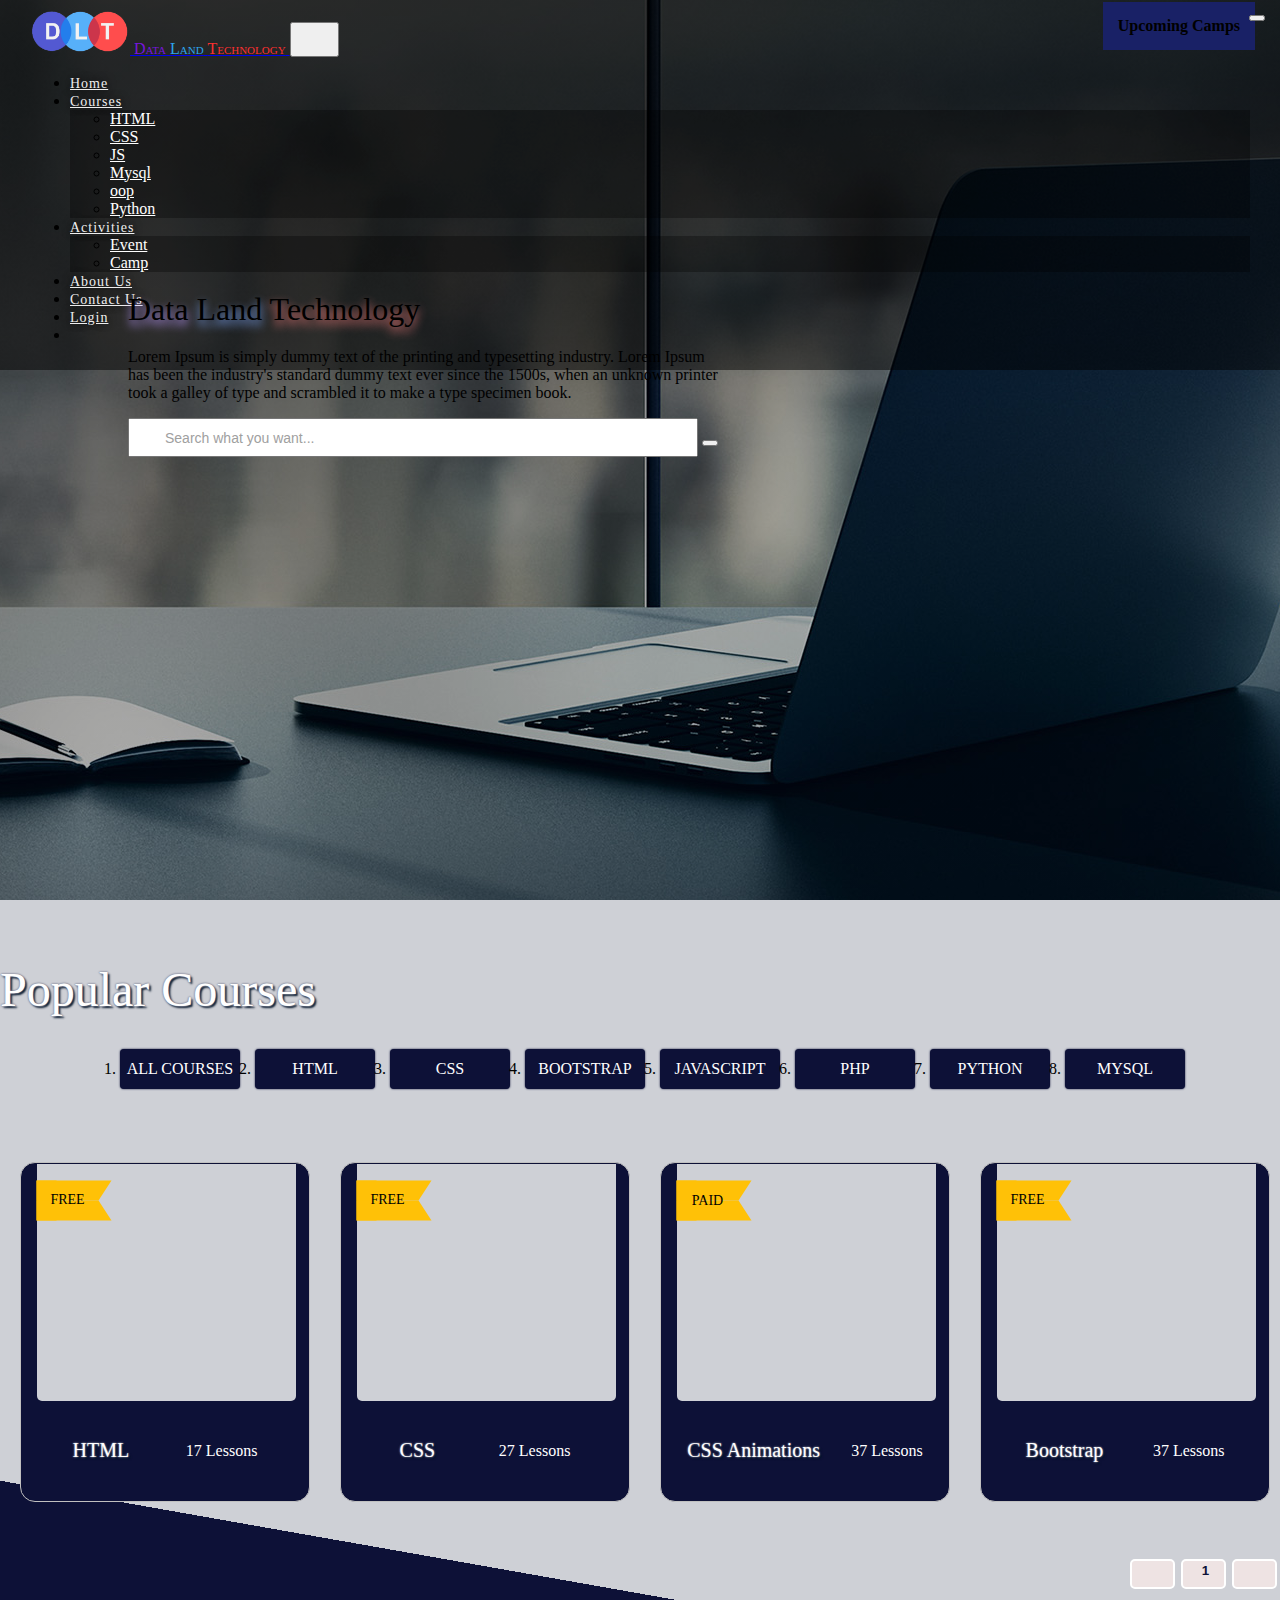
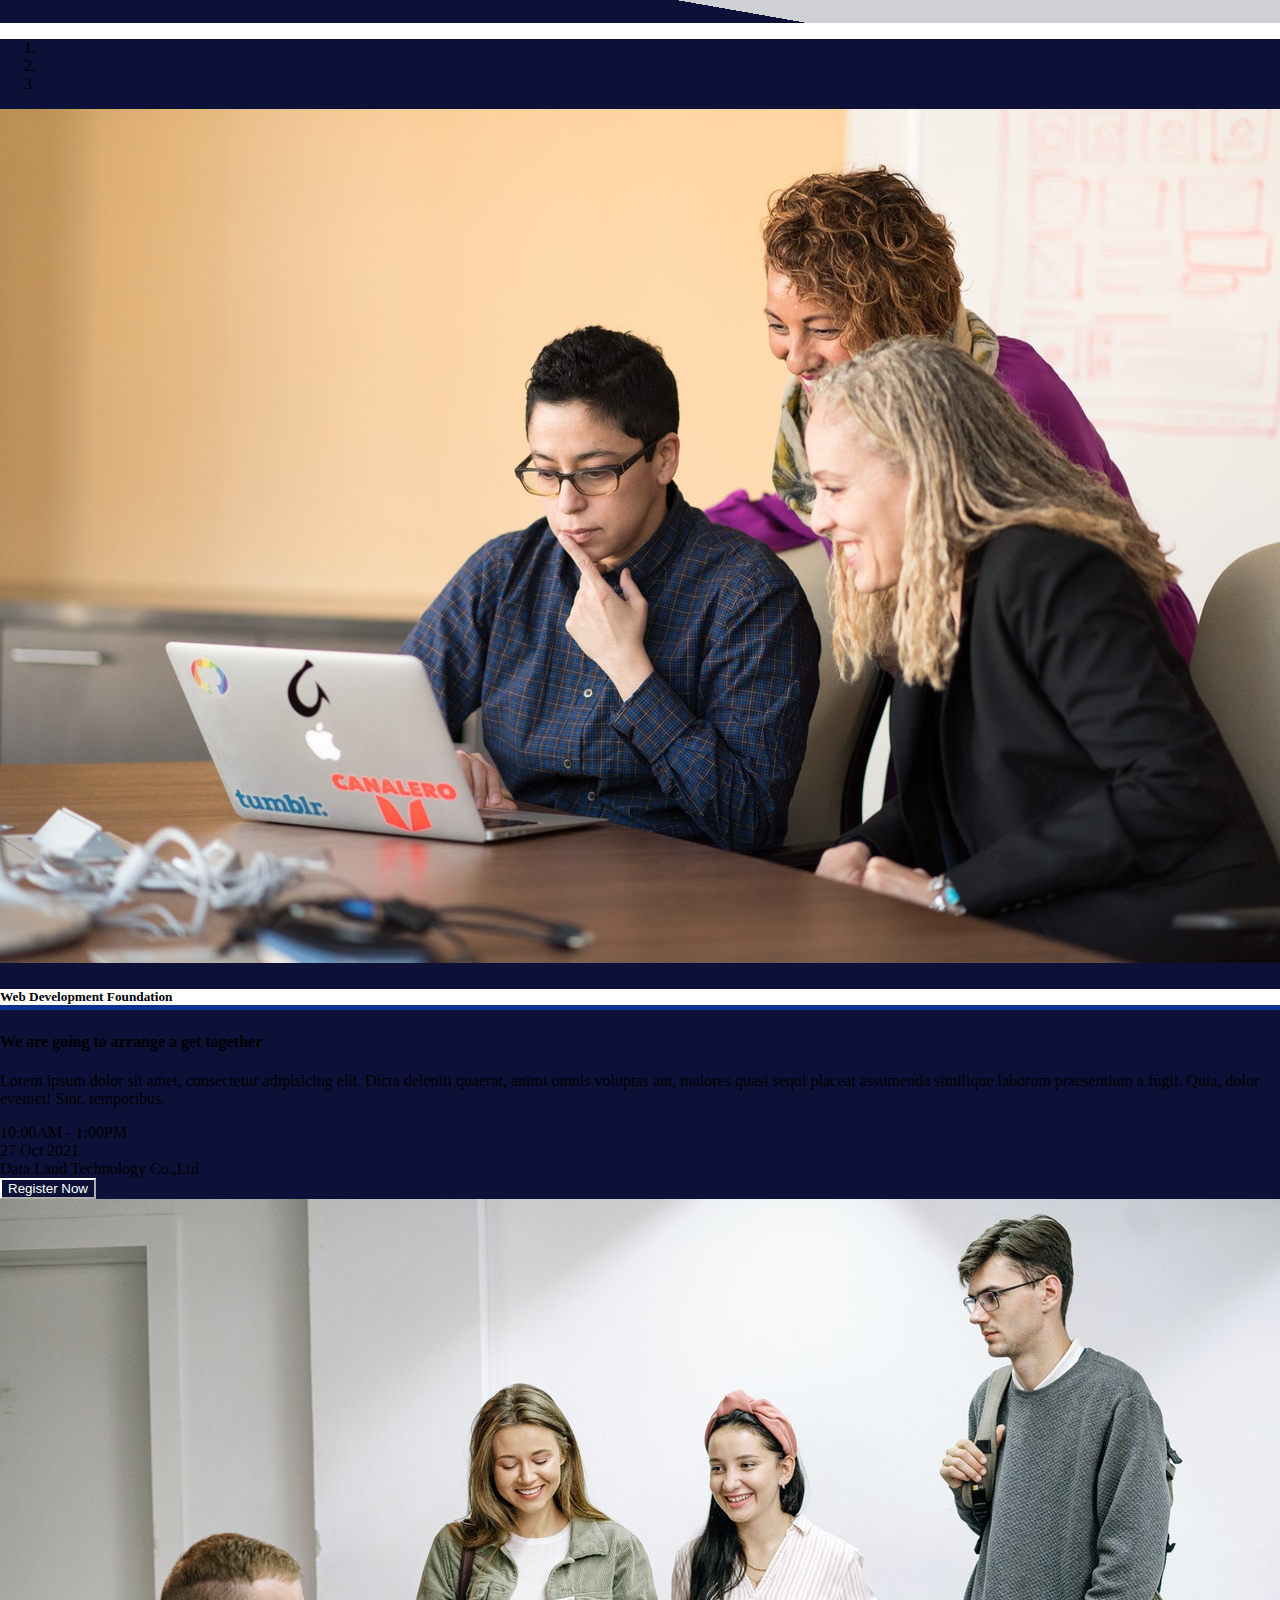
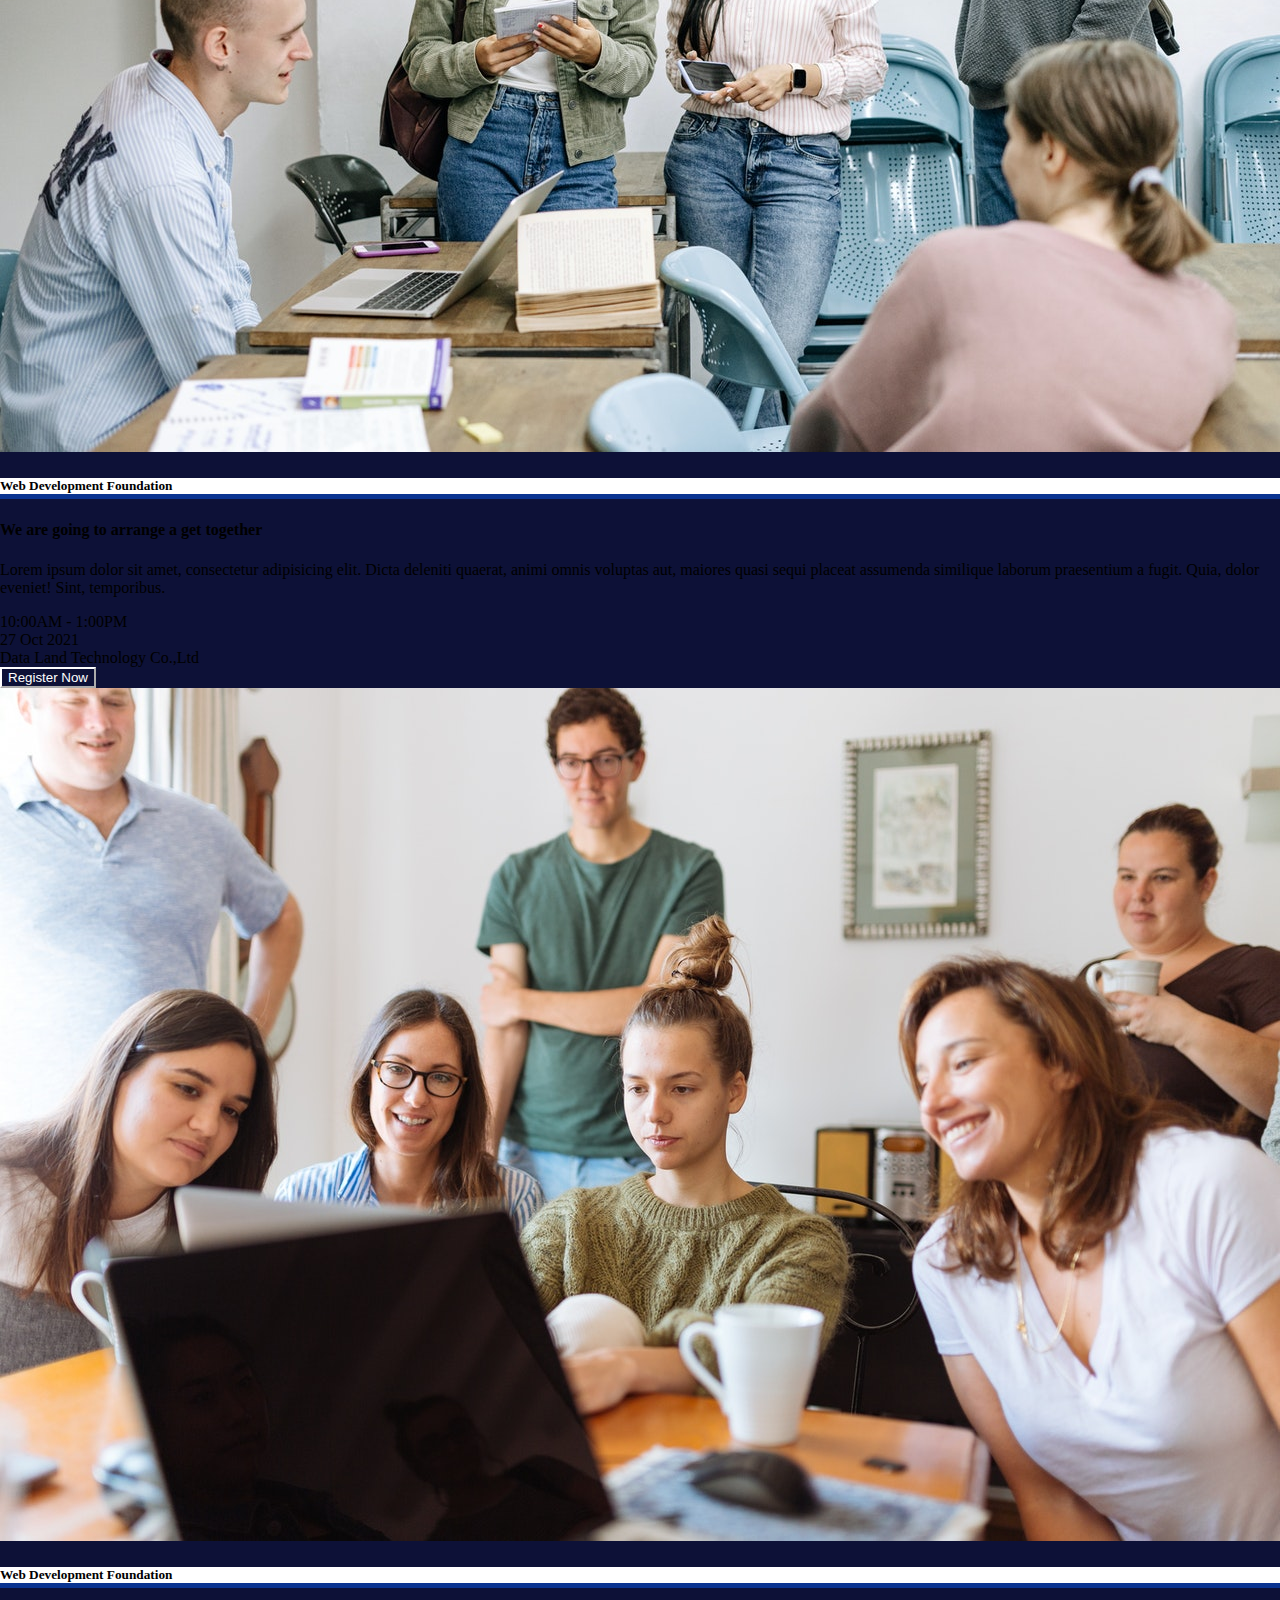
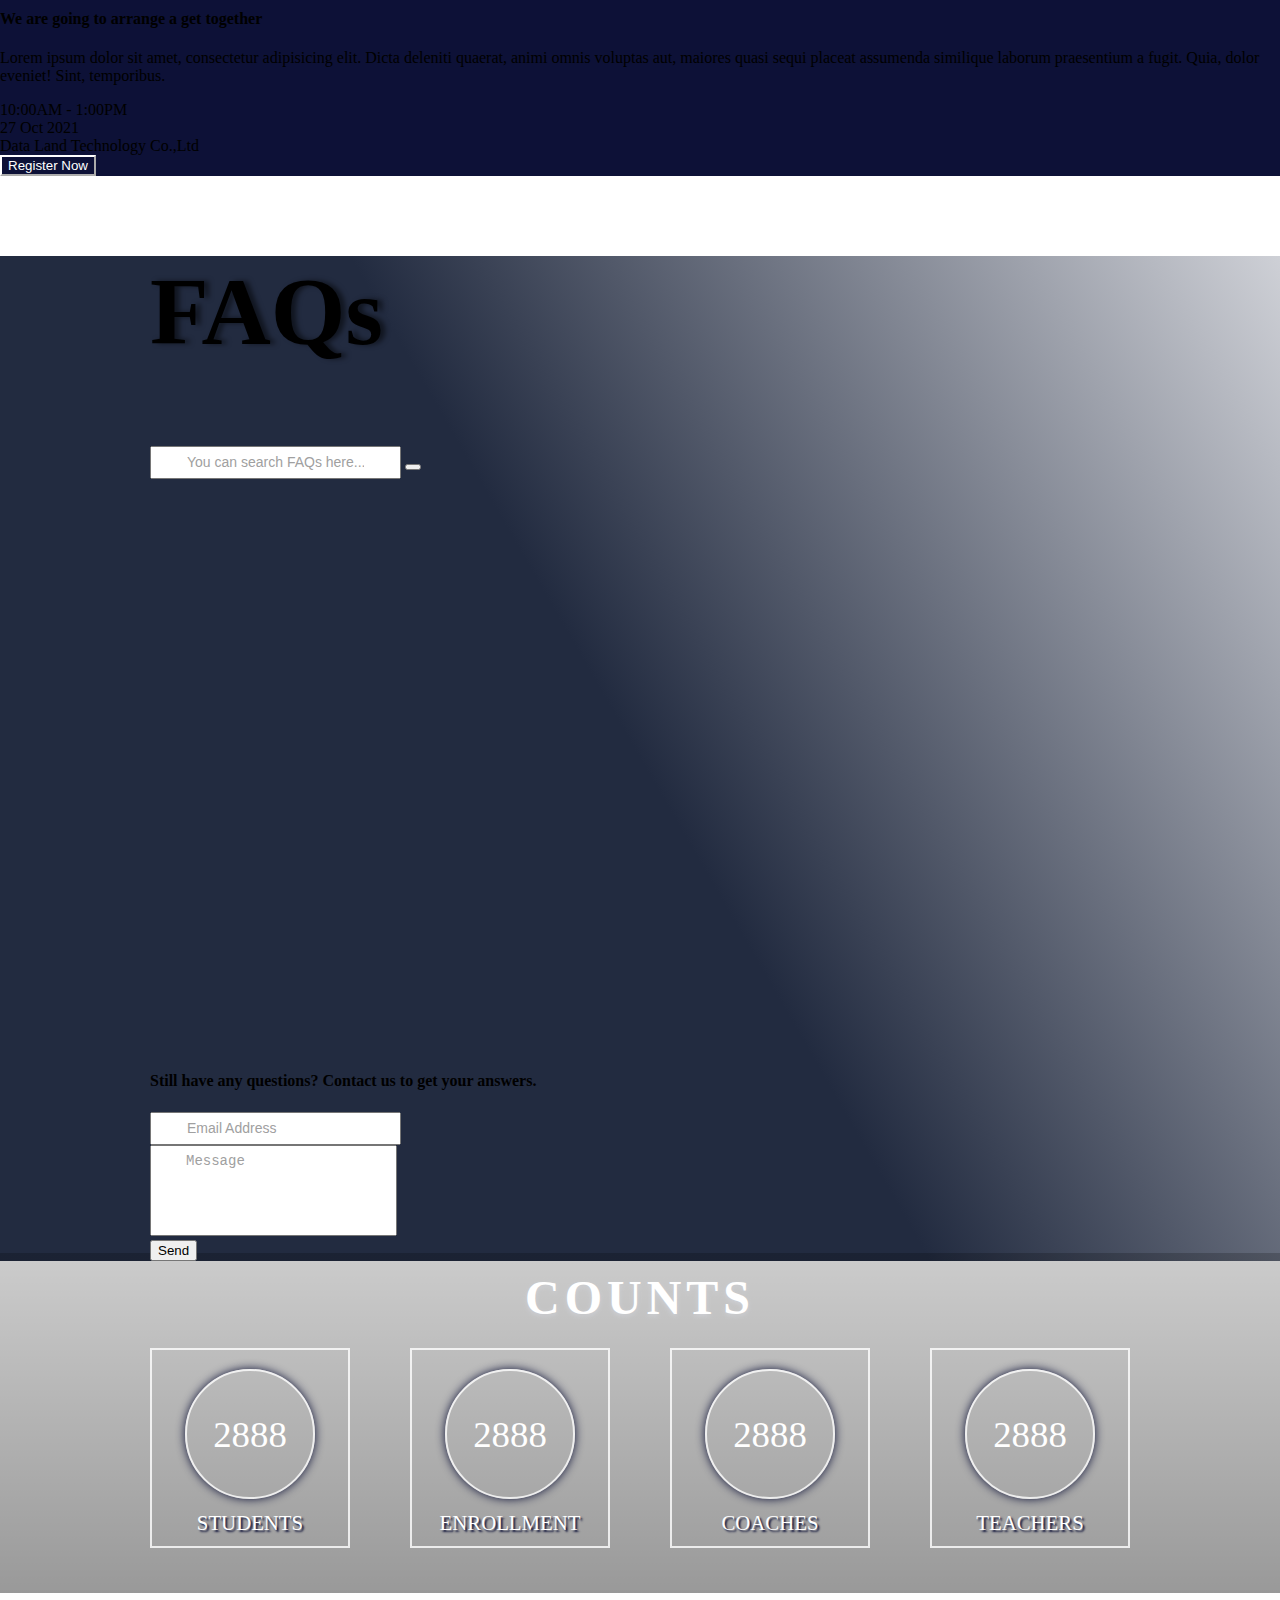
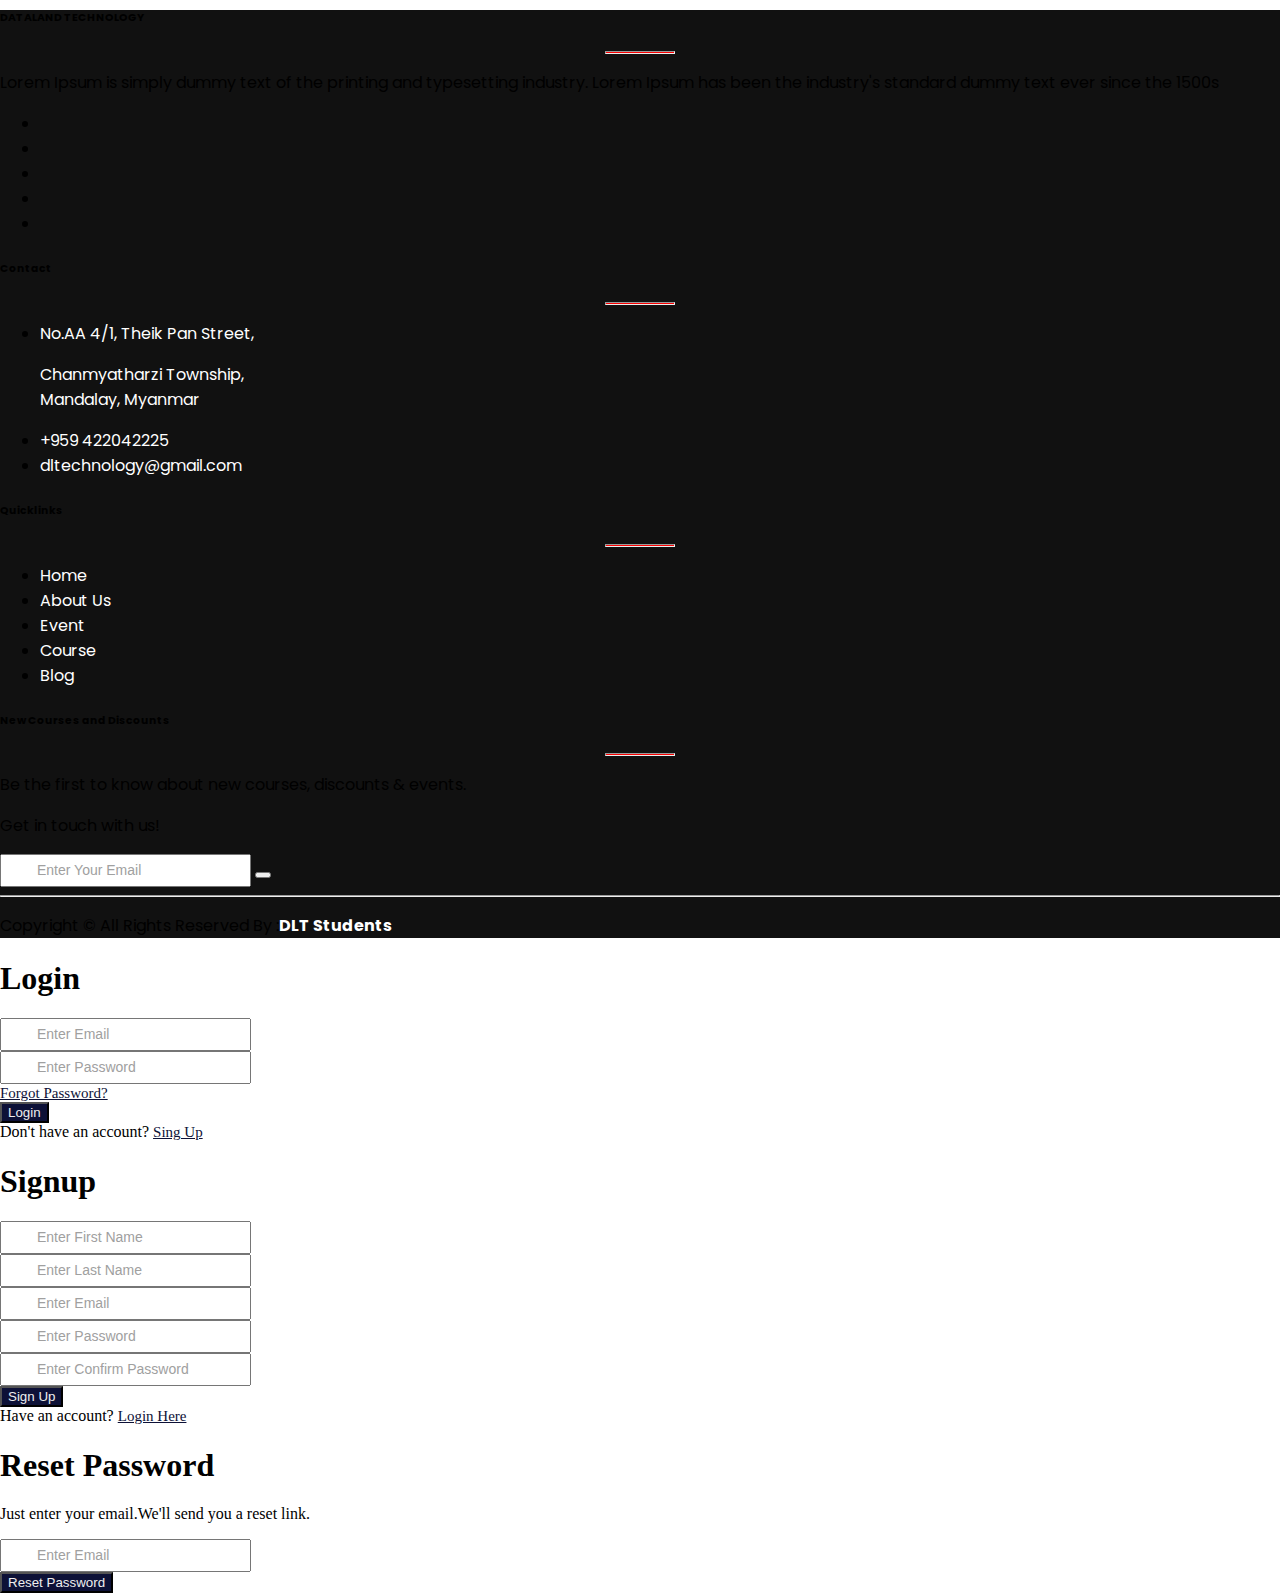
==== commit e70dc59d: "Course Update" ====
--- a/index.html
+++ b/index.html
@@ -4,7 +4,7 @@
 <head>
     <title>Bootstrap Project</title>
     <!-- for icon -->
-    <link href="./img/navigation/lg2.png" rel="icon" type="image/png" sizes="18px"/>
+    <link href="./img/navigation/lg2.png" rel="icon" type="image/png" sizes="18px" />
     <!-- bootstrap css1 js2 -->
     <link href="https://cdn.jsdelivr.net/npm/bootstrap@5.1.3/dist/css/bootstrap.min.css" rel="stylesheet"
         integrity="sha384-1BmE4kWBq78iYhFldvKuhfTAU6auU8tT94WrHftjDbrCEXSU1oBoqyl2QvZ6jIW3" crossorigin="anonymous">
@@ -21,10 +21,11 @@
     <!-- Start Header Section -->
     <header id="home">
         <!-- Start Navbar -->
-        <nav class="navbar navbar-expand-lg fixed-top" >
+        <nav class="navbar navbar-expand-lg fixed-top">
             <a href="#index.html" class="navbar-brand mx-3 brands">
                 <img src="img/navigation/logo.png" width="100px" alt="logo" />
-                <span class=" fw-bold mx-2 brandnames"><span>Data</span> <span>Land</span> <span>Technology</span></span>
+                <span class=" fw-bold mx-2 brandnames"><span>Data</span> <span>Land</span>
+                    <span>Technology</span></span>
             </a>
 
             <button class="navbar-toggler navbuttons" data-bs-toggle="collapse" data-bs-target="#nav">
@@ -38,32 +39,36 @@
                     <li class="nav-item"><a href="#home" class="nav-link m-2 menuitems">Home</a></li>
                     <li class="nav-item dropdown">
                         <!-- <div class="dropdown btn-group"> -->
-                            <a href="#courses" class="nav-link my-2 ms-2 menuitems dropdown-toggle" data-bs-toggle="dropdown">Courses</a>
-                            <!-- <button class="dropdown-toggle border-0 drops" data-bs-toggle="dropdown"></button> -->
-                            <ul class="dropdown-menu dmenus">                                    
-                                <li><a href="#courses" class="dropdown-item mx-4 ditems">HTML</a></li>
-                                <li><a href="#courses" class="dropdown-item mx-4 ditems">CSS</a></li>
-                                <li><a href="#courses" class="dropdown-item mx-4 ditems">JS</a></li>
-                                <li><a href="#courses" class="dropdown-item mx-4 ditems">Mysql</a></li>
-                                <li><a href="#courses" class="dropdown-item mx-4 ditems">oop</a></li>
-                                <li><a href="#courses" class="dropdown-item mx-4 ditems">Python</a></li>
-                            </ul>
+                        <a href="#courses" class="nav-link my-2 ms-2 menuitems dropdown-toggle"
+                            data-bs-toggle="dropdown">Courses</a>
+                        <!-- <button class="dropdown-toggle border-0 drops" data-bs-toggle="dropdown"></button> -->
+                        <ul class="dropdown-menu dmenus">
+                            <li><a href="#courses" class="dropdown-item mx-4 ditems">HTML</a></li>
+                            <li><a href="#courses" class="dropdown-item mx-4 ditems">CSS</a></li>
+                            <li><a href="#courses" class="dropdown-item mx-4 ditems">JS</a></li>
+                            <li><a href="#courses" class="dropdown-item mx-4 ditems">Mysql</a></li>
+                            <li><a href="#courses" class="dropdown-item mx-4 ditems">oop</a></li>
+                            <li><a href="#courses" class="dropdown-item mx-4 ditems">Python</a></li>
+                        </ul>
                         <!-- </div> -->
                     </li>
                     <li class="nav-item dropdown">
                         <!-- <div class="dropdown btn-group"> -->
-                            <a href="#activities" class="nav-link my-2 ms-2 menuitems dropdown-toggle" data-bs-toggle="dropdown">Activities</a>
-                            <!-- <button class="dropdown-toggle border-0 drops" data-bs-toggle="dropdown"></button> -->
-                            <ul class="dropdown-menu dmenus">                                    
-                                <li><a href="#event" class="dropdown-item mx-4 ditems">Event</a></li>
-                                <li><a href="#camp" class="dropdown-item mx-4 ditems">Camp</a></li>
-                            </ul>
+                        <a href="#activities" class="nav-link my-2 ms-2 menuitems dropdown-toggle"
+                            data-bs-toggle="dropdown">Activities</a>
+                        <!-- <button class="dropdown-toggle border-0 drops" data-bs-toggle="dropdown"></button> -->
+                        <ul class="dropdown-menu dmenus">
+                            <li><a href="#event" class="dropdown-item mx-4 ditems">Event</a></li>
+                            <li><a href="#camp" class="dropdown-item mx-4 ditems">Camp</a></li>
+                        </ul>
                         <!-- </div> -->
                     </li>
                     <li class="nav-item"><a href="#about" class="nav-link m-2 menuitems">About Us</a></li>
                     <li class="nav-item"><a href="#contact" class="nav-link m-2 menuitems">Contact Us</a></li>
-                    <li class="nav-item"><a href="#login" class="nav-link m-2 menuitems" data-bs-toggle="modal" data-bs-target="#loginmodal">Login</a></li>
-                    <li class="nav-item"><a href="#help" class="nav-link m-2 menuitems"><i class="fas fa-question-circle"></i></a></li>
+                    <li class="nav-item"><a href="#login" class="nav-link m-2 menuitems" data-bs-toggle="modal"
+                            data-bs-target="#loginmodal">Login</a></li>
+                    <li class="nav-item"><a href="#help" class="nav-link m-2 menuitems"><i
+                                class="fas fa-question-circle"></i></a></li>
                 </ul>
             </div>
 
@@ -73,27 +78,689 @@
         <!-- Start Banner -->
         <div class="text-light text-center text-md-start banners">
             <h1 class="display-5 bannerheaders"><span>Data</span> <span>Land</span> <span>Technology</span></h1>
-            <p class="lead bannerparagraphs">Lorem Ipsum is simply dummy text of the printing and typesetting industry. Lorem Ipsum has been the industry's standard dummy text ever since the 1500s, when an unknown printer took a galley of type and scrambled it to make a type specimen book.</p>
+            <p class="lead bannerparagraphs">Lorem Ipsum is simply dummy text of the printing and typesetting industry.
+                Lorem Ipsum has been the industry's standard dummy text ever since the 1500s, when an unknown printer
+                took a galley of type and scrambled it to make a type specimen book.</p>
             <form action="" method="">
                 <div class="input-group bannersearchs">
-                    <input type="text" id="search" class="form-control form-control-sm search" placeholder="Search what you want..." />
+                    <input type="text" id="search" class="form-control form-control-sm search"
+                        placeholder="Search what you want..." />
                     <button class="input-group-text border-0 searches"><i class="fas fa-search"></i></button>
-                </div>  
+                </div>
             </form>
         </div>
         <!-- End Banner -->
-        
+
     </header>
     <!-- End Header Section -->
 
     <!-- Start Course Section -->
+    <section class="coursesection" id="courses">
+        <h1 class="display-1 text-center">Popular Courses</h1>
+        <!-- <div class="searchcourses">
+            <button class="btn bg-white border-0 shadow-none searchbuttons"><i class="fa fa-search"></i></button>
+            <input type="search" class="border-0 outline-0 searchcourseinput" placeholder="Search courses..." />
+        </div> -->
+        <nav style="--bs-breadcrumb-divider: '';" aria-label="breadcrumb">
+            <ol class="breadcrumb mx-0">
+                <li class="breadcrumb-item" data-categories="all"><a href="#" class=" mx-0">All Courses </a> </li>
+                <li class="breadcrumb-item" data-categories="html"><a href="#" class=" mx-0">HTML</a></li>
+                <li class="breadcrumb-item" data-categories="css"><a href="#" class=" mx-0">CSS</a></li>
+                <li class="breadcrumb-item" data-categories="bs"><a href="#" class=" mx-0">Bootstrap</a></li>
+                <li class="breadcrumb-item" data-categories="js"><a href="#" class=" mx-0">Javascript</a></li>
+                <li class="breadcrumb-item" data-categories="php"><a href="#" class=" mx-0">PHP</a></li>
+                <li class="breadcrumb-item" data-categories="python"><a href="#" class=" mx-0">PYTHON</a></li>
+                <li class="breadcrumb-item active" data-categories="mysql"><a href="#" class=" mx-0">MySQL</a></li>
+            </ol>
+        </nav>
+        <div class="courses">
+            <div class="mainbackground" data-categories="html">
+                <div class="bookmark"><span>Free</span></div>
+                <div class="iconcontainer">
+                    <i class="fab fa-html5"></i>
+                </div>
+                <div class="header">
+                    <h1 class="h1">HTML</h1>
+                    <span>17 lessons</span>
+                </div>
+                <div class="infocontainer">
+                    <table class="info">
+                        <tr>
+                            <td>
+                                <i class="fas fa-clock"></i>
+                                <p class="classtimes">10:00 To 12:00 PM</p>
+                            </td>
+                            <td>
+                                <i class="fas fa-calendar"></i>
+                                <p class="classplaces">Monday to Friday</p>
+                            </td>
+                            <td>
+                                <i class="fas fa-thumbtack" style="transform: rotate(45deg) translateX(3px)"></i>
+                                <p class="classplaces">Zoom Meeting</p>
+                            </td>
+                        </tr>
+                        <tr>
+                            <td>
+                                <i class="fas fa-code"></i>
+                                <p class="classdurations">29 coding exercise</p>
+                            </td>
+                            <td>
+                                <i class="fas fa-trophy"></i>
+                                <p class="ms-1 classplaces">Certificate of completion</p>
+                            </td>
+                            <td>
+                                <i class="fas fa-money-bill"></i>
+                                <p class="ms-1 classplaces">20,000 ks</p>
+                            </td>
+                        </tr>
+                    </table>
+                    <div class="enrolldiv">
+                        <button type="button" class="enrollbtn">Enroll Now</button>
+                    </div>
+                </div>
+            </div>
+            <div class="mainbackground" data-categories="css">
+                <div class="bookmark"><span>Free</span></div>
+                <div class="iconcontainer">
+                    <i class="fab fa-css3-alt"></i>
+                </div>
+                <div class="header">
+                    <h1 class="h1">CSS</h1>
+                    <span>27 lessons</span>
+                </div>
+                <div class="infocontainer">
+                    <table class="info">
+                        <tr>
+                            <td>
+                                <i class="fas fa-clock"></i>
+                                <p class="classtimes">09:00 To 12:00 PM</p>
+                            </td>
+                            <td>
+                                <i class="fas fa-calendar"></i>
+                                <p class="classplaces">Tuesday to Friday</p>
+                            </td>
+                            <td>
+                                <i class="fas fa-thumbtack" style="transform: rotate(45deg) translateX(3px)"></i>
+                                <p class="classplaces">Zoom Meeting</p>
+                            </td>
+                        </tr>
+                        <tr>
+                            <td>
+                                <i class="fas fa-code"></i>
+                                <p class="classdurations">29 coding exercise</p>
+                            </td>
+                            <td>
+                                <i class="fas fa-trophy"></i>
+                                <p class="ms-1 classplaces">Certificate of completion</p>
+                            </td>
+                            <td>
+                                <i class="fas fa-money-bill"></i>
+                                <p class="ms-1 classplaces">20,000 ks</p>
+                            </td>
+                        </tr>
+                    </table>
+                    <div class="enrolldiv">
+                        <button type="button" class="enrollbtn">Enroll Now</button>
+                    </div>
+                </div>
+            </div>
+            <div class="mainbackground" data-categories="css">
+                <div class="bookmark"><span>Paid</span></div>
+                <div class="iconcontainer">
+                    <i class="fab fa-css3-alt"></i>
+                </div>
+                <div class="header">
+                    <h1 class="h1">CSS Animations</h1>
+                    <span>37 lessons</span>
+                </div>
+                <div class="infocontainer">
+                    <table class="info">
+                        <tr>
+                            <td>
+                                <i class="fas fa-clock"></i>
+                                <p class="classtimes">10:00 To 12:00 PM</p>
+                            </td>
+                            <td>
+                                <i class="fas fa-calendar"></i>
+                                <p class="classplaces">Monday to Friday</p>
+                            </td>
+                            <td>
+                                <i class="fas fa-thumbtack" style="transform: rotate(45deg) translateX(3px)"></i>
+                                <p class="classplaces">Zoom Meeting</p>
+                            </td>
+                        </tr>
+                        <tr>
+                            <td>
+                                <i class="fas fa-code"></i>
+                                <p class="classdurations">29 coding exercise</p>
+                            </td>
+                            <td>
+                                <i class="fas fa-trophy"></i>
+                                <p class="ms-1 classplaces">Certificate of completion</p>
+                            </td>
+                            <td>
+                                <i class="fas fa-money-bill"></i>
+                                <p class="ms-1 classplaces">20,000 ks</p>
+                            </td>
+                        </tr>
+                    </table>
+                    <div class="enrolldiv">
+                        <button type="button" class="enrollbtn">Enroll Now</button>
+                    </div>
+                </div>
+            </div>
+            <div class="mainbackground" data-categories="bs">
+                <div class="bookmark"><span>FREE</span></div>
+                <div class="iconcontainer">
+                    <i class="fab fa-bootstrap"></i>
+                </div>
+                <div class="header">
+                    <h1 class="h1">bootstrap</h1>
+                    <span>37 lessons</span>
+                </div>
+                <div class="infocontainer">
+                    <table class="info">
+                        <tr>
+                            <td>
+                                <i class="fas fa-clock"></i>
+                                <p class="classtimes">10:00 To 12:00 PM</p>
+                            </td>
+                            <td>
+                                <i class="fas fa-calendar"></i>
+                                <p class="classplaces">Wednesday to Friday</p>
+                            </td>
+                            <td>
+                                <i class="fas fa-thumbtack" style="transform: rotate(45deg) translateX(3px)"></i>
+                                <p class="classplaces">Zoom Meeting</p>
+                            </td>
+                        </tr>
+                        <tr>
+                            <td>
+                                <i class="fas fa-code"></i>
+                                <p class="classdurations">29 coding exercise</p>
+                            </td>
+                            <td>
+                                <i class="fas fa-trophy"></i>
+                                <p class="ms-1 classplaces">Certificate of completion</p>
+                            </td>
+                            <td>
+                                <i class="fas fa-money-bill"></i>
+                                <p class="ms-1 classplaces">20,000 ks</p>
+                            </td>
+                        </tr>
+                    </table>
+                    <div class="enrolldiv">
+                        <button type="button" class="enrollbtn">Enroll Now</button>
+                    </div>
+                </div>
+            </div>
+            <div class="mainbackground" data-categories="bs">
+                <div class="bookmark"><span>paid</span></div>
+                <div class="iconcontainer">
+                    <i class="fab fa-bootstrap"></i>
+                </div>
+                <div class="header">
+                    <h1 class="h1">bootstrap Camp 1</h1>
+                    <span>37 lessons</span>
+                </div>
+                <div class="infocontainer">
+                    <table class="info">
+                        <tr>
+                            <td>
+                                <i class="fas fa-clock"></i>
+                                <p class="classtimes">10:00 To 12:00 PM</p>
+                            </td>
+                            <td>
+                                <i class="fas fa-calendar"></i>
+                                <p class="classplaces">Thursday to Friday</p>
+                            </td>
+                            <td>
+                                <i class="fas fa-thumbtack" style="transform: rotate(45deg) translateX(3px)"></i>
+                                <p class="classplaces">Zoom Meeting</p>
+                            </td>
+                        </tr>
+                        <tr>
+                            <td>
+                                <i class="fas fa-code"></i>
+                                <p class="classdurations">29 coding exercise</p>
+                            </td>
+                            <td>
+                                <i class="fas fa-trophy"></i>
+                                <p class="ms-1 classplaces">Certificate of completion</p>
+                            </td>
+                            <td>
+                                <i class="fas fa-money-bill"></i>
+                                <p class="ms-1 classplaces">20,000 ks</p>
+                            </td>
+                        </tr>
+                    </table>
+                    <div class="enrolldiv">
+                        <button type="button" class="enrollbtn">Enroll Now</button>
+                    </div>
+                </div>
+            </div>
+            <div class="mainbackground" data-categories="bs">
+                <div class="bookmark"><span>paid</span></div>
+                <div class="iconcontainer">
+                    <i class="fab fa-bootstrap"></i>
+                </div>
+                <div class="header">
+                    <h1 class="h1">bootstrap Camp 2</h1>
+                    <span>37 lessons</span>
+                </div>
+                <div class="infocontainer">
+                    <table class="info">
+                        <tr>
+                            <td>
+                                <i class="fas fa-clock"></i>
+                                <p class="classtimes">10:00 To 12:00 PM</p>
+                            </td>
+                            <td>
+                                <i class="fas fa-calendar"></i>
+                                <p class="classplaces">Thursday to Friday</p>
+                            </td>
+                            <td>
+                                <i class="fas fa-thumbtack" style="transform: rotate(45deg) translateX(3px)"></i>
+                                <p class="classplaces">Zoom Meeting</p>
+                            </td>
+                        </tr>
+                        <tr>
+                            <td>
+                                <i class="fas fa-code"></i>
+                                <p class="classdurations">9 days training</p>
+                            </td>
+                            <td>
+                                <i class="fas fa-trophy"></i>
+                                <p class="ms-1 classplaces">Certificate of completion</p>
+                            </td>
+                            <td>
+                                <i class="fas fa-money-bill"></i>
+                                <p class="ms-1 classplaces">20,000 ks</p>
+                            </td>
+                        </tr>
+                    </table>
+                    <div class="enrolldiv">
+                        <button type="button" class="enrollbtn">Enroll Now</button>
+                    </div>
+                </div>
+            </div>
+            <div class="mainbackground" data-categories="bs">
+                <div class="bookmark"><span>paid</span></div>
+                <div class="iconcontainer">
+                    <i class="fab fa-bootstrap"></i>
+                </div>
+                <div class="header">
+                    <h1 class="h1">bootstrap Camp 3</h1>
+                    <span>37 lessons</span>
+                </div>
+                <div class="infocontainer">
+                    <table class="info">
+                        <tr>
+                            <td>
+                                <i class="fas fa-clock"></i>
+                                <p class="classtimes">12:00 To 02:00 PM</p>
+                            </td>
+                            <td>
+                                <i class="fas fa-calendar"></i>
+                                <p class="classplaces">Thursday to Friday</p>
+                            </td>
+                            <td>
+                                <i class="fas fa-thumbtack" style="transform: rotate(45deg) translateX(3px)"></i>
+                                <p class="classplaces">Zoom Meeting</p>
+                            </td>
+                        </tr>
+                        <tr>
+                            <td>
+                                <i class="fas fa-code"></i>
+                                <p class="classdurations">9 days training</p>
+                            </td>
+                            <td>
+                                <i class="fas fa-trophy"></i>
+                                <p class="ms-1 classplaces">Certificate of completion</p>
+                            </td>
+                            <td>
+                                <i class="fas fa-money-bill"></i>
+                                <p class="ms-1 classplaces">20,000 ks</p>
+                            </td>
+                        </tr>
+                    </table>
+                    <div class="enrolldiv">
+                        <button type="button" class="enrollbtn">Enroll Now</button>
+                    </div>
+                </div>
+            </div>
+            <div class="mainbackground" data-categories="js">
+                <div class="bookmark"><span>free</span></div>
+                <div class="iconcontainer">
+                    <i class="fab fa-js-square"></i>
+                </div>
+                <div class="header">
+                    <h1 class="h1">javascript</h1>
+                    <span>37 lessons</span>
+                </div>
+                <div class="infocontainer">
+                    <table class="info">
+                        <tr>
+                            <td>
+                                <i class="fas fa-clock"></i>
+                                <p class="classtimes">10:00 To 12:00 PM</p>
+                            </td>
+                            <td>
+                                <i class="fas fa-calendar"></i>
+                                <p class="classplaces">Monday to Friday</p>
+                            </td>
+                            <td>
+                                <i class="fas fa-thumbtack" style="transform: rotate(45deg) translateX(3px)"></i>
+                                <p class="classplaces">Zoom Meeting</p>
+                            </td>
+                        </tr>
+                        <tr>
+                            <td>
+                                <i class="fas fa-code"></i>
+                                <p class="classdurations">29 coding exercise</p>
+                            </td>
+                            <td>
+                                <i class="fas fa-trophy"></i>
+                                <p class="ms-1 classplaces">Certificate of completion</p>
+                            </td>
+                            <td>
+                                <i class="fas fa-money-bill"></i>
+                                <p class="ms-1 classplaces">20,000 ks</p>
+                            </td>
+                        </tr>
+                    </table>
+                    <div class="enrolldiv">
+                        <button type="button" class="enrollbtn">Enroll Now</button>
+                    </div>
+                </div>
+            </div>
+            <div class="mainbackground" data-categories="js">
+                <div class="bookmark"><span>Paid</span></div>
+                <div class="iconcontainer">
+                    <i class="fab fa-js-square"></i>
+                </div>
+                <div class="header">
+                    <h1 class="h1">javascript project 1</h1>
+                    <span>37 lessons</span>
+                </div>
+                <div class="infocontainer">
+                    <table class="info">
+                        <tr>
+                            <td>
+                                <i class="fas fa-clock"></i>
+                                <p class="classtimes">10:00 To 12:00 PM</p>
+                            </td>
+                            <td>
+                                <i class="fas fa-calendar"></i>
+                                <p class="classplaces">Monday to Friday</p>
+                            </td>
+                            <td>
+                                <i class="fas fa-thumbtack" style="transform: rotate(45deg) translateX(3px)"></i>
+                                <p class="classplaces">Zoom Meeting</p>
+                            </td>
+                        </tr>
+                        <tr>
+                            <td>
+                                <i class="fas fa-code"></i>
+                                <p class="classdurations">29 coding exercise</p>
+                            </td>
+                            <td>
+                                <i class="fas fa-trophy"></i>
+                                <p class="ms-1 classplaces">Certificate of completion</p>
+                            </td>
+                            <td>
+                                <i class="fas fa-money-bill"></i>
+                                <p class="ms-1 classplaces">20,000 ks</p>
+                            </td>
+                        </tr>
+                    </table>
+                    <div class="enrolldiv">
+                        <button type="button" class="enrollbtn">Enroll Now</button>
+                    </div>
+                </div>
+            </div>
+            <div class="mainbackground" data-categories="js">
+                <div class="bookmark"><span>Paid</span></div>
+                <div class="iconcontainer">
+                    <i class="fab fa-js-square"></i>
+                </div>
+                <div class="header">
+                    <h1 class="h1">javascript project 2</h1>
+                    <span>37 lessons</span>
+                </div>
+                <div class="infocontainer">
+                    <table class="info">
+                        <tr>
+                            <td>
+                                <i class="fas fa-clock"></i>
+                                <p class="classtimes">10:00 To 12:00 PM</p>
+                            </td>
+                            <td>
+                                <i class="fas fa-calendar"></i>
+                                <p class="classplaces">Monday to Friday</p>
+                            </td>
+                            <td>
+                                <i class="fas fa-thumbtack" style="transform: rotate(45deg) translateX(3px)"></i>
+                                <p class="classplaces">Zoom Meeting</p>
+                            </td>
+                        </tr>
+                        <tr>
+                            <td>
+                                <i class="fas fa-code"></i>
+                                <p class="classdurations">29 coding exercise</p>
+                            </td>
+                            <td>
+                                <i class="fas fa-trophy"></i>
+                                <p class="ms-1 classplaces">Certificate of completion</p>
+                            </td>
+                            <td>
+                                <i class="fas fa-money-bill"></i>
+                                <p class="ms-1 classplaces">20,000 ks</p>
+                            </td>
+                        </tr>
+                    </table>
+                    <div class="enrolldiv">
+                        <button type="button" class="enrollbtn">Enroll Now</button>
+                    </div>
+                </div>
+            </div>
+            <div class="mainbackground" data-categories="js">
+                <div class="bookmark"><span>paid</span></div>
+                <div class="iconcontainer">
+                    <i class="fab fa-js-square"></i>
+                </div>
+                <div class="header">
+                    <h1 class="h1">javascript project 3</h1>
+                    <span>37 lessons</span>
+                </div>
+                <div class="infocontainer">
+                    <table class="info">
+                        <tr>
+                            <td>
+                                <i class="fas fa-clock"></i>
+                                <p class="classtimes">10:00 To 12:00 PM</p>
+                            </td>
+                            <td>
+                                <i class="fas fa-calendar"></i>
+                                <p class="classplaces">Monday to Friday</p>
+                            </td>
+                            <td>
+                                <i class="fas fa-thumbtack" style="transform: rotate(45deg) translateX(3px)"></i>
+                                <p class="classplaces">Zoom Meeting</p>
+                            </td>
+                        </tr>
+                        <tr>
+                            <td>
+                                <i class="fas fa-code"></i>
+                                <p class="classdurations">29 coding exercise</p>
+                            </td>
+                            <td>
+                                <i class="fas fa-trophy"></i>
+                                <p class="ms-1 classplaces">Certificate of completion</p>
+                            </td>
+                            <td>
+                                <i class="fas fa-money-bill"></i>
+                                <p class="ms-1 classplaces">20,000 ks</p>
+                            </td>
+                        </tr>
+                    </table>
+                    <div class="enrolldiv">
+                        <button type="button" class="enrollbtn">Enroll Now</button>
+                    </div>
+                </div>
+            </div>
+            <div class="mainbackground" data-categories="php">
+                <div class="bookmark"><span>paid</span></div>
+                <div class="iconcontainer">
+                    <i class="fab fa-php"></i>
+                </div>
+                <div class="header">
+                    <h1 class="h1">php</h1>
+                    <span>17 lessons</span>
+                </div>
+                <div class="infocontainer">
+                    <table class="info">
+                        <tr>
+                            <td>
+                                <i class="fas fa-clock"></i>
+                                <p class="classtimes">10:00 To 12:00 PM</p>
+                            </td>
+                            <td>
+                                <i class="fas fa-calendar"></i>
+                                <p class="classplaces">Monday to Friday</p>
+                            </td>
+                            <td>
+                                <i class="fas fa-thumbtack" style="transform: rotate(45deg) translateX(3px)"></i>
+                                <p class="classplaces">Zoom Meeting</p>
+                            </td>
+                        </tr>
+                        <tr>
+                            <td>
+                                <i class="fas fa-code"></i>
+                                <p class="classdurations">29 coding exercise</p>
+                            </td>
+                            <td>
+                                <i class="fas fa-trophy"></i>
+                                <p class="ms-1 classplaces">Certificate of completion</p>
+                            </td>
+                            <td>
+                                <i class="fas fa-money-bill"></i>
+                                <p class="ms-1 classplaces">20,000 ks</p>
+                            </td>
+                        </tr>
+                    </table>
+                    <div class="enrolldiv">
+                        <button type="button" class="enrollbtn">Enroll Now</button>
+                    </div>
+                </div>
+            </div>
+            <div class="mainbackground" data-categories="python">
+                <div class="bookmark"><span>paid</span></div>
+                <div class="iconcontainer">
+                    <i class="fab fa-python"></i>
+                </div>
+                <div class="header">
+                    <h1 class="h1">python</h1>
+                    <span>7 lessons</span>
+                </div>
+                <div class="infocontainer">
+                    <table class="info">
+                        <tr>
+                            <td>
+                                <i class="fas fa-clock"></i>
+                                <p class="classtimes">10:00 To 12:00 PM</p>
+                            </td>
+                            <td>
+                                <i class="fas fa-calendar"></i>
+                                <p class="classplaces">Monday to Friday</p>
+                            </td>
+                            <td>
+                                <i class="fas fa-thumbtack" style="transform: rotate(45deg) translateX(3px)"></i>
+                                <p class="classplaces">Zoom Meeting</p>
+                            </td>
+                        </tr>
+                        <tr>
+                            <td>
+                                <i class="fas fa-code"></i>
+                                <p class="classdurations">29 coding exercise</p>
+                            </td>
+                            <td>
+                                <i class="fas fa-trophy"></i>
+                                <p class="ms-1 classplaces">Certificate of completion</p>
+                            </td>
+                            <td>
+                                <i class="fas fa-money-bill"></i>
+                                <p class="ms-1 classplaces">20,000 ks</p>
+                            </td>
+                        </tr>
+                    </table>
+                    <div class="enrolldiv">
+                        <button type="button" class="enrollbtn">Enroll Now</button>
+                    </div>
+                </div>
+            </div>
+            <div class="mainbackground" data-categories="mysql">
+                <div class="bookmark"><span>paid</span></div>
+                <div class="iconcontainer">
+                    <i class="fas fa-database"></i>
+                </div>
+                <div class="header">
+                    <h1 class="h1">mysql</h1>
+                    <span>17 lessons</span>
+                </div>
+                <div class="infocontainer">
+                    <table class="info">
+                        <tr>
+                            <td>
+                                <i class="fas fa-clock"></i>
+                                <p class="classtimes">10:00 To 12:00 PM</p>
+                            </td>
+                            <td>
+                                <i class="fas fa-calendar"></i>
+                                <p class="classplaces">Monday to Friday</p>
+                            </td>
+                            <td>
+                                <i class="fas fa-thumbtack" style="transform: rotate(45deg) translateX(3px)"></i>
+                                <p class="classplaces">Zoom Meeting</p>
+                            </td>
+                        </tr>
+                        <tr>
+                            <td>
+                                <i class="fas fa-code"></i>
+                                <p class="classdurations">29 coding exercise</p>
+                            </td>
+                            <td>
+                                <i class="fas fa-trophy"></i>
+                                <p class="ms-1 classplaces">Certificate of completion</p>
+                            </td>
+                            <td>
+                                <i class="fas fa-money-bill"></i>
+                                <p class="ms-1 classplaces">20,000 ks</p>
+                            </td>
+                        </tr>
+                    </table>
+                    <div class="enrolldiv">
+                        <button type="button" class="enrollbtn">Enroll Now</button>
+                    </div>
+                </div>
+            </div>
+        </div>
+        <div class="seemore">
+            <ul>
+                <li><button class="prev"><i class="fas fa-step-backward"></i></button>
+                </li>
+                <li><button><span class="pnobtn">1</span></button></li>
+                <li><button class="next"><i class="fas fa-step-forward"></i></button></li>
+            </ul>
+        </div>
+    </section>
     <!-- End Course Section -->
 
     <!-- Start Event Section -->
     <!-- End Event Section -->
 
     <!-- Start Camp Section -->
-    <section class="mt-5">
+    <section class="mt-5" id="camp">
         <div class="container camps">
             <div class="position-relative">
                 <h5 class="fw-light text-white text-center headings">Upcoming Camps</h5>
@@ -111,11 +778,15 @@
                                 <div class="card border-0 rounded-0 overflow-hidden my-2">
                                     <img src="img/camp/camp1.jpg" class="campimgs" alt="camp1">
                                 </div>
-                                <h5 class="text-center text-muted lead mt-2 p-3 campheadings">Web Development Foundation</h5>
+                                <h5 class="text-center text-muted lead mt-2 p-3 campheadings">Web Development Foundation
+                                </h5>
                             </div>
                             <div class="col-lg-7 text-light">
                                 <h4 class="fw-light mt-4">We are going to arrange a get together</h4>
-                                <p class="fw-light lh-base mt-3">Lorem ipsum dolor sit amet, consectetur adipisicing elit. Dicta deleniti quaerat, animi omnis voluptas aut, maiores quasi sequi placeat assumenda similique laborum praesentium a fugit. Quia, dolor eveniet! Sint, temporibus.</p>
+                                <p class="fw-light lh-base mt-3">Lorem ipsum dolor sit amet, consectetur adipisicing
+                                    elit. Dicta deleniti quaerat, animi omnis voluptas aut, maiores quasi sequi placeat
+                                    assumenda similique laborum praesentium a fugit. Quia, dolor eveniet! Sint,
+                                    temporibus.</p>
                                 <div class="mt-4">
                                     <i class="far fa-clock"></i> <span>10:00AM - 1:00PM</span>
                                 </div>
@@ -136,11 +807,14 @@
                                 <div class="card border-0 rounded-0 overflow-hidden my-2">
                                     <img src="img/camp/camp2.jpg" class="campimgs" alt="camp2">
                                 </div>
-                                <h5 class="text-center text-muted lead mt-2 p-3 campheadings">Web Development Foundation</h5>
+                                <h5 class="text-center text-muted lead mt-2 p-3 campheadings">Web Development Foundation
+                                </h5>
                             </div>
                             <div class="col-lg-7 text-light">
                                 <h4 class="fw-light mt-4">We are going to arrange a get together</h4>
-                                <p class="fw-light mt-3">Lorem ipsum dolor sit amet, consectetur adipisicing elit. Dicta deleniti quaerat, animi omnis voluptas aut, maiores quasi sequi placeat assumenda similique laborum praesentium a fugit. Quia, dolor eveniet! Sint, temporibus.</p>
+                                <p class="fw-light mt-3">Lorem ipsum dolor sit amet, consectetur adipisicing elit. Dicta
+                                    deleniti quaerat, animi omnis voluptas aut, maiores quasi sequi placeat assumenda
+                                    similique laborum praesentium a fugit. Quia, dolor eveniet! Sint, temporibus.</p>
                                 <div class="mt-4">
                                     <i class="far fa-clock"></i> <span>10:00AM - 1:00PM</span>
                                 </div>
@@ -161,11 +835,14 @@
                                 <div class="card border-0 rounded-0 overflow-hidden my-2">
                                     <img src="img/camp/camp3.jpg" class="campimgs" alt="camp3">
                                 </div>
-                                <h5 class="text-center text-muted lead mt-2 p-3 campheadings">Web Development Foundation</h5>
+                                <h5 class="text-center text-muted lead mt-2 p-3 campheadings">Web Development Foundation
+                                </h5>
                             </div>
                             <div class="col-lg-7 text-light">
                                 <h4 class="fw-light mt-4">We are going to arrange a get together</h4>
-                                <p class="fw-light mt-3">Lorem ipsum dolor sit amet, consectetur adipisicing elit. Dicta deleniti quaerat, animi omnis voluptas aut, maiores quasi sequi placeat assumenda similique laborum praesentium a fugit. Quia, dolor eveniet! Sint, temporibus.</p>
+                                <p class="fw-light mt-3">Lorem ipsum dolor sit amet, consectetur adipisicing elit. Dicta
+                                    deleniti quaerat, animi omnis voluptas aut, maiores quasi sequi placeat assumenda
+                                    similique laborum praesentium a fugit. Quia, dolor eveniet! Sint, temporibus.</p>
                                 <div class="mt-4">
                                     <i class="far fa-clock"></i> <span>10:00AM - 1:00PM</span>
                                 </div>
@@ -477,18 +1154,22 @@
                         <h1 class="text-muted text-center lead fs-4">Login</h1>
                         <form action="" method="" class="mt-4">
                             <div class="form-group position-relative mb-4">
-                                <input type="text" name="loginemail" id="loginemail" class="form-control text-muted rounded-pill" placeholder="Enter Email" />
+                                <input type="text" name="loginemail" id="loginemail"
+                                    class="form-control text-muted rounded-pill" placeholder="Enter Email" />
                                 <i class="fas fa-envelope"></i>
                             </div>
                             <div class="form-group position-relative mb-2">
-                                <input type="password" name="loginpassword" id="loginpassword" class="form-control text-muted rounded-pill" placeholder="Enter Password" />
+                                <input type="password" name="loginpassword" id="loginpassword"
+                                    class="form-control text-muted rounded-pill" placeholder="Enter Password" />
                                 <i class="fas fa-lock"></i>
                             </div>
-                            <a href="#" class="text-decoration-none" data-bs-toggle="modal" data-bs-target="#forgotpasswordmodal">Forgot Password?</a>
+                            <a href="#" class="text-decoration-none" data-bs-toggle="modal"
+                                data-bs-target="#forgotpasswordmodal">Forgot Password?</a>
                             <div class="d-grid my-3">
                                 <button type="submit" class="btn fw-light text-uppercase buttons">Login</button>
                             </div>
-                            <span class="text-muted">Don't have an account?  <a href="#" class="text-decoration-none" data-bs-toggle="modal" data-bs-target="#singupmodal">Sing Up</a> </span>
+                            <span class="text-muted">Don't have an account? <a href="#" class="text-decoration-none"
+                                    data-bs-toggle="modal" data-bs-target="#singupmodal">Sing Up</a> </span>
                         </form>
                     </div>
                 </div>
@@ -509,33 +1190,41 @@
                             <div class="row">
                                 <div class="col-6">
                                     <div class="form-group position-relative mb-4">
-                                        <input type="text" name="singupfirstname" id="singupfirstname" class="form-control text-muted rounded-pill" placeholder="Enter First Name" />
+                                        <input type="text" name="singupfirstname" id="singupfirstname"
+                                            class="form-control text-muted rounded-pill"
+                                            placeholder="Enter First Name" />
                                         <i class="fas fa-user"></i>
                                     </div>
                                 </div>
                                 <div class="col-6">
                                     <div class="form-group position-relative mb-4">
-                                        <input type="text" name="singuplastname" id="singuplastname" class="form-control text-muted rounded-pill" placeholder="Enter Last Name" />
+                                        <input type="text" name="singuplastname" id="singuplastname"
+                                            class="form-control text-muted rounded-pill"
+                                            placeholder="Enter Last Name" />
                                         <i class="fas fa-user"></i>
                                     </div>
                                 </div>
                             </div>
                             <div class="form-group position-relative mb-4">
-                                <input type="text" name="signupemail" id="signupemail" class="form-control text-muted rounded-pill" placeholder="Enter Email" />
+                                <input type="text" name="signupemail" id="signupemail"
+                                    class="form-control text-muted rounded-pill" placeholder="Enter Email" />
                                 <i class="fas fa-envelope"></i>
                             </div>
                             <div class="form-group position-relative mb-4">
-                                <input type="password" name="signuppassword" id="signuppassword" class="form-control text-muted rounded-pill" placeholder="Enter Password" />
+                                <input type="password" name="signuppassword" id="signuppassword"
+                                    class="form-control text-muted rounded-pill" placeholder="Enter Password" />
                                 <i class="fas fa-lock"></i>
                             </div>
                             <div class="form-group position-relative mb-4">
-                                <input type="password" name="signupconpassword" id="signupconpassword" class="form-control text-muted rounded-pill" placeholder="Enter Confirm Password" />
+                                <input type="password" name="signupconpassword" id="signupconpassword"
+                                    class="form-control text-muted rounded-pill" placeholder="Enter Confirm Password" />
                                 <i class="fas fa-lock"></i>
                             </div>
                             <div class="d-grid my-3">
                                 <button type="submit" class="btn fw-light text-uppercase buttons">Sign Up</button>
                             </div>
-                            <span class="text-muted">Have an account?  <a href="#" class="text-decoration-none" data-bs-toggle="modal" data-bs-target="#loginmodal">Login Here</a> </span>
+                            <span class="text-muted">Have an account? <a href="#" class="text-decoration-none"
+                                    data-bs-toggle="modal" data-bs-target="#loginmodal">Login Here</a> </span>
                         </form>
                     </div>
                 </div>
@@ -543,23 +1232,26 @@
         </div>
     </div>
     <!-- End Singup Modal -->
-    
+
     <!-- Start Forgot Password Modal -->
     <div id="forgotpasswordmodal" class="modal fade">
         <div class="modal-dialog modal-dialog-centered">
             <div class="modal-content">
                 <div class="modal-body">
                     <div class="col-10 mx-auto py-4 position-relative">
-                        <button class="btn-close resetclosebtns" data-bs-dismiss="modal" data-bs-toggle="modal" data-bs-target="#loginmodal"></button>
+                        <button class="btn-close resetclosebtns" data-bs-dismiss="modal" data-bs-toggle="modal"
+                            data-bs-target="#loginmodal"></button>
                         <h1 class="text-muted text-center lead fs-4">Reset Password</h1>
                         <p class="text-muted text-center mb-4">Just enter your email.We'll send you a reset link.</p>
                         <form action="" method="" class="mt-4">
                             <div class="form-group position-relative mb-4">
-                                <input type="text" name="resetemail" id="resetemail" class="form-control text-muted rounded-pill" placeholder="Enter Email" />
+                                <input type="text" name="resetemail" id="resetemail"
+                                    class="form-control text-muted rounded-pill" placeholder="Enter Email" />
                                 <i class="fas fa-envelope"></i>
                             </div>
                             <div class="d-grid my-3">
-                                <button type="submit" class="btn fw-light text-uppercase buttons">Reset Password</button>
+                                <button type="submit" class="btn fw-light text-uppercase buttons">Reset
+                                    Password</button>
                             </div>
                         </form>
                     </div>
--- a/css/style.css
+++ b/css/style.css
@@ -1,11 +1,21 @@
 @import url('https://fonts.googleapis.com/css2?family=Poppins:wght@300&display=swap');
-
+:root {
+    --c_one: rgba(255, 193, 7);
+    --c_two: rgb(25, 135, 84);
+    --c_three: rgb(250, 0, 0);
+    --c_four: rgb(13, 17, 55);
+    --c_five: rgb(206, 208, 214);
+    --bgc_one: linear-gradient(190deg, var(--c_five) 85%, var(--c_four) 30%);
+    --c_dark: rgb(14, 13, 13);
+    --c_white: white;
+}
 *{
     box-sizing: border-box;
 }
 
 body{
     margin: 0;
+    overflow-x: hidden;
 }
 
 /* Start Header */
@@ -214,6 +224,323 @@
 
 /* End Header */
 
+/* Start Course Section */
+.coursesection {
+    background: var(--bgc_one);
+    padding:30px 0 15px 0;
+}
+
+.coursesection h1 {
+    /* min-height: 100vh; */
+    font-size: 3rem;
+    font-weight: 400;
+    color: white;
+    text-shadow: 0 0 2px var(--c_five), 0 0 2px var(--c_four), 2px 2px 2px rgb(1, 19, 39);
+}
+
+.searchcourses {
+    display: flex;
+    justify-content: flex-end;
+}
+
+.searchcourseinput {
+    padding: 6px 20px;
+    border-radius: 10px;
+}
+
+.searchbuttons {
+    position: absolute;
+    border-radius: 0 10px 10px 0;
+}
+
+.searchbuttons:active {
+    transform: scale(0.95);
+}
+
+.searchcourseinput:focus {
+    outline: none;
+}
+
+.breadcrumb {
+    margin-top: 20px;
+    display: flex;
+    justify-content: center;
+}
+
+.breadcrumb-item {
+    margin-right: 0px;
+}
+
+.breadcrumb-item a {
+    width: 120px;
+    height: 40px;
+    text-align: center;
+    color: var(--c_white);
+    text-transform: uppercase;
+    text-decoration: none;
+    background-color: var(--c_four);
+    box-shadow: 0px 0px 2px var(--c_four);
+    margin: 0 15px 15px 0;
+    border: none;
+    border-radius: 4px;
+
+    display: flex;
+    justify-content: center;
+    align-items: center;
+}
+
+.breadcrumb-item:hover a {
+    font-weight: 500;
+    color: var(--c_four);
+    background-color: transparent;
+}
+
+.breadcrumb-item:active a {
+    transform: scale(0.97);
+}
+
+.courses {
+    max-height: 420px;
+    overflow: hidden;
+
+    display: flex;
+    justify-content: center;
+
+    flex-wrap: wrap;
+}
+
+/* CardDesign Style */
+.mainbackground {
+    width: 290px;
+    height: 340px;
+    background-color: var(--c_four);
+    margin: 42px 10px 30px 10px;
+    margin-left: 20px;
+    border-radius: 15px;
+    border: 0.5px solid silver;
+    overflow: hidden;
+
+    display: flex;
+    justify-content: center;
+    align-items: center;
+    flex-direction: column;
+
+    position: relative;
+}
+
+.mainbackground:hover {
+    overflow: visible;
+    cursor: pointer;
+    background: linear-gradient(190deg, var(--dark_color) 40%, var(--light_color) 30%);
+    background-color: var(--c_four);
+}
+
+.bookmark {
+    width: 0;
+    height: 75px;
+    border: 20px solid var(--c_one);
+    border-bottom: 13px solid transparent;
+
+    display: flex;
+    justify-content: center;
+    align-items: center;
+
+    position: absolute;
+    top: 0;
+    left: 33px;
+    transform: rotate(270deg);
+}
+
+.mainbackground:hover .bookmark {
+    margin: 0;
+    top: 0;
+    right: 20px;
+    transform: rotate(0deg);
+}
+
+.bookmark span {
+    font-size: 14px;
+    white-space: nowrap;
+    font-weight: 500;
+    padding: 3px;
+    word-spacing: 3px;
+    text-transform: uppercase;
+    transform: translateY(-10px) rotate(90deg);
+}
+
+.header {
+    width: 100%;
+    height: 100px;
+    color: var(--c_white);
+    text-transform: capitalize;
+
+    display: flex;
+    justify-content: space-evenly;
+    align-items: center;
+}
+.header h1 {
+    font-size: 20px;
+    margin-right: 5px;
+}
+
+.mainbackground:hover .header {
+    margin-top: 30%;
+    margin-bottom: 0px;
+}
+
+.iconcontainer {
+    width: 90%;
+    height: 70%;
+    margin-left: 1%;
+    background: var(--c_five);
+    border-radius: 0 0 5px 5px;
+
+    display: flex;
+    justify-content: center;
+    align-items: center;
+    transition: all 0.3s linear;
+
+}
+
+.iconcontainer i {
+    font-size: 100px;
+    color: var(--c_four);
+}
+
+.mainbackground:hover .iconcontainer {
+    width: 120px;
+    height: 120px;
+    border-radius: 50%;
+
+    border: 8px solid var(--c_four);
+    background: var(--c_five);
+    outline: 2px solid var(--c_white);
+
+    position: absolute;
+    top: -40px;
+}
+
+.mainbackground:hover .iconcontainer i {
+    font-size: 60px;
+}
+
+.infocontainer {
+    width: 98%;
+    font-size: 14px;
+    color: var(--c_white);
+    background: rgb(238, 240, 247, 0.3);
+    margin-bottom: 10px;
+    padding: 2px 10px;
+    border-radius: 5px 5px 12px 12px;
+
+    transition: all 0.5s linear;
+
+    display: none;
+}
+
+.mainbackground:hover .infocontainer {
+    display: block;
+}
+
+.info {
+    width: 100%;
+    height: 175px;
+    font-size: 14px;
+    padding: 10px 0;
+    text-align: center;
+
+    display: flex;
+    justify-content: center;
+}
+
+.info td {
+    vertical-align: text-top;
+    width: 33.333333%;
+}
+
+.enrolldiv {
+    text-align: center;
+    padding-bottom: 10px;
+}
+
+.enrollbtn {
+    width: 95%;
+    height: 30px;
+    font-size: 14px;
+    color: var(--c_white);
+    text-transform: uppercase;
+    text-decoration: none;
+    background-color: var(--c_four);
+    box-shadow: 0px 0px 2px var(--c_four);
+    border: none;
+    border-radius: 4px;
+}
+
+.enrollbtn:active {
+    transform: scale(0.97);
+}
+
+.enrollbtn:hover {
+    font-weight: 800;
+    color: var(--c_four);
+    background-color: transparent;
+    border: 1px solid var(--c_white);
+}
+
+.seemore {
+    margin-bottom: 0px;
+}
+
+.seemore ul {
+    list-style: none;
+
+    display: flex;
+    justify-content: flex-end;
+}
+
+.seemore ul li {
+    width: 45px;
+    height: 30px;
+    text-align: center;
+    margin: 3px;
+    border: 2px solid white;
+    border-radius: 5px;
+    background-color: rgb(238, 227, 227);
+}
+.seemore ul li:nth-child(2){
+    pointer-events: none;
+    user-select: none;
+}
+.seemore ul li:hover {
+    background-color: var(--c_four);
+}
+.seemore li.disabled{
+    color:rgb(109, 109, 119);
+    background-color: silver;
+    pointer-events: none;
+}
+.seemore li.disabled button{
+    color:rgb(109, 109, 119);
+}
+.seemore button {
+    width: inherit;
+    font-weight: 600;
+
+    color: var(--c_four);
+    border: none;
+    background: transparent;
+}
+
+.seemore button:hover {
+    /* color: rgb(93, 144, 240); */
+    color: var(--c_white);
+}
+
+.seemore button:active {
+    transform: scale(0.9);
+}
+/* End Course Section */
+
 /* Start Camp Section */
 .camps{
     background-color: rgb(13, 17, 55);
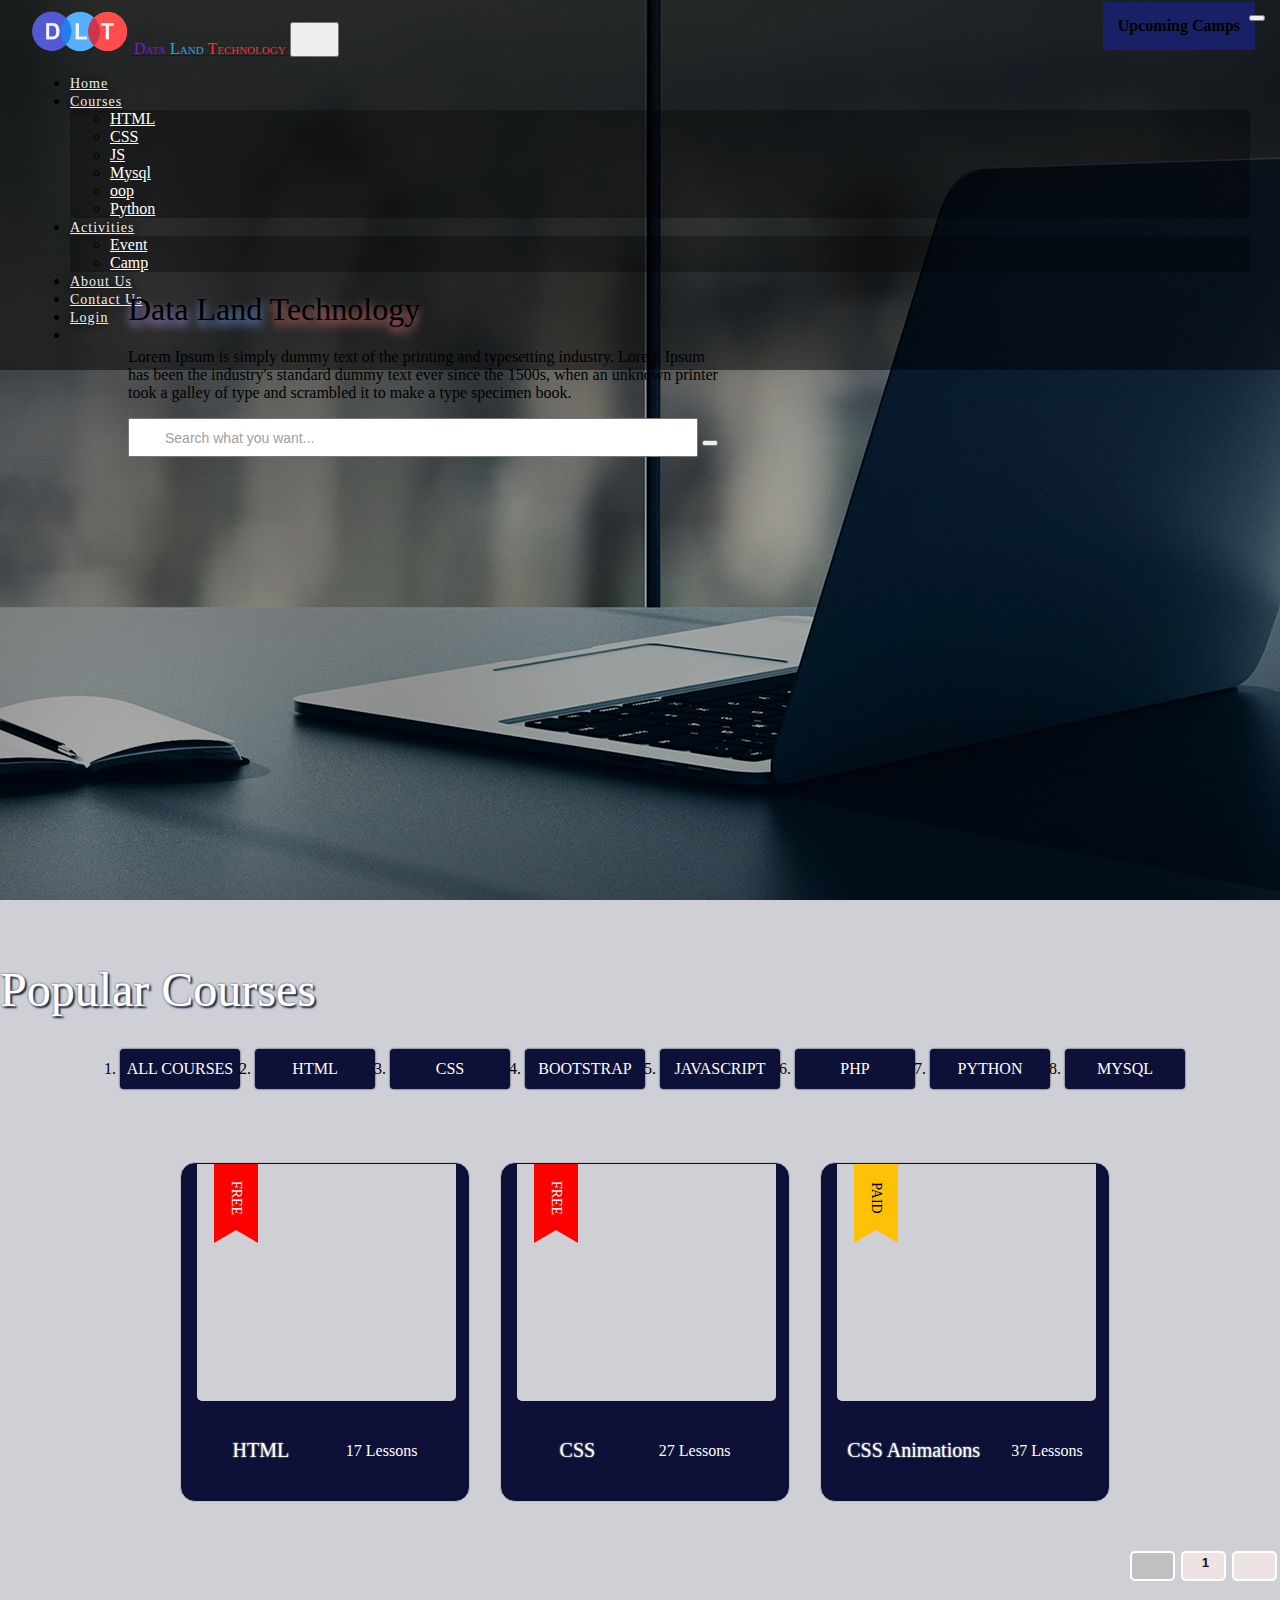
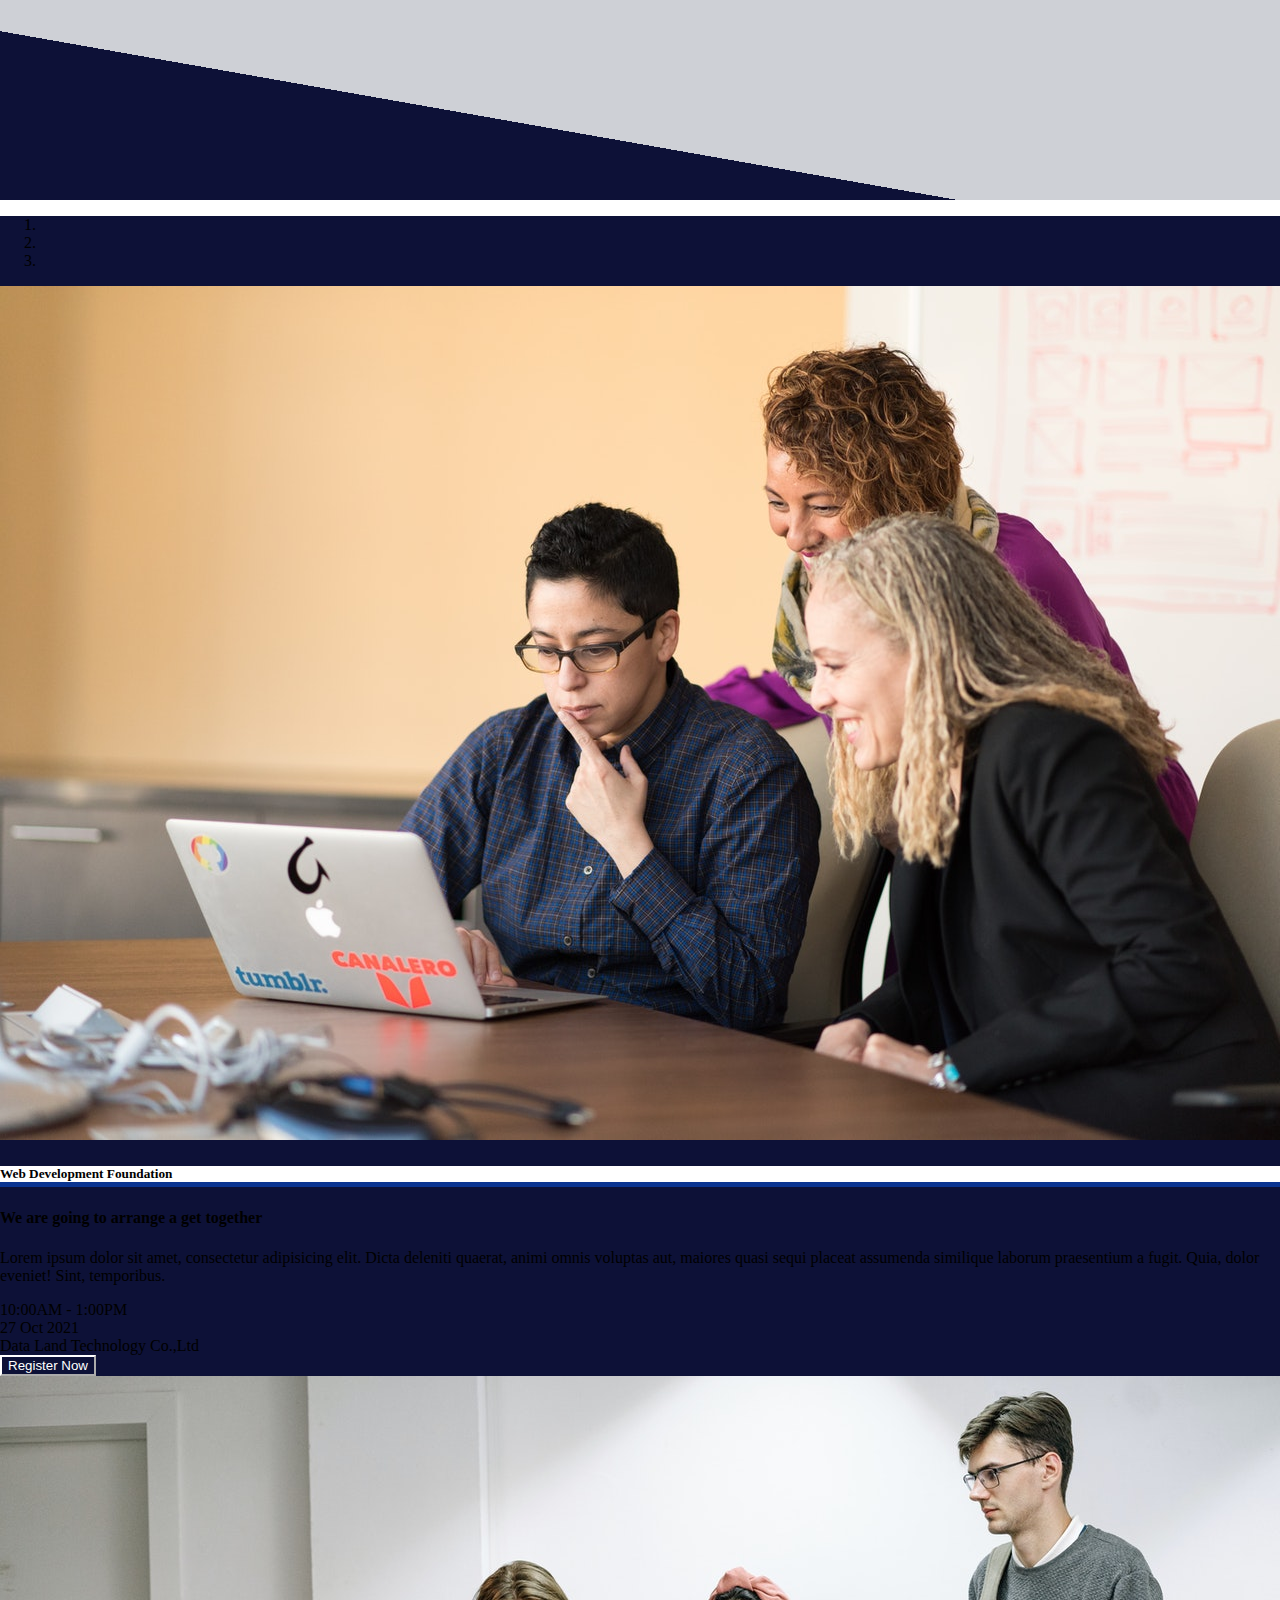
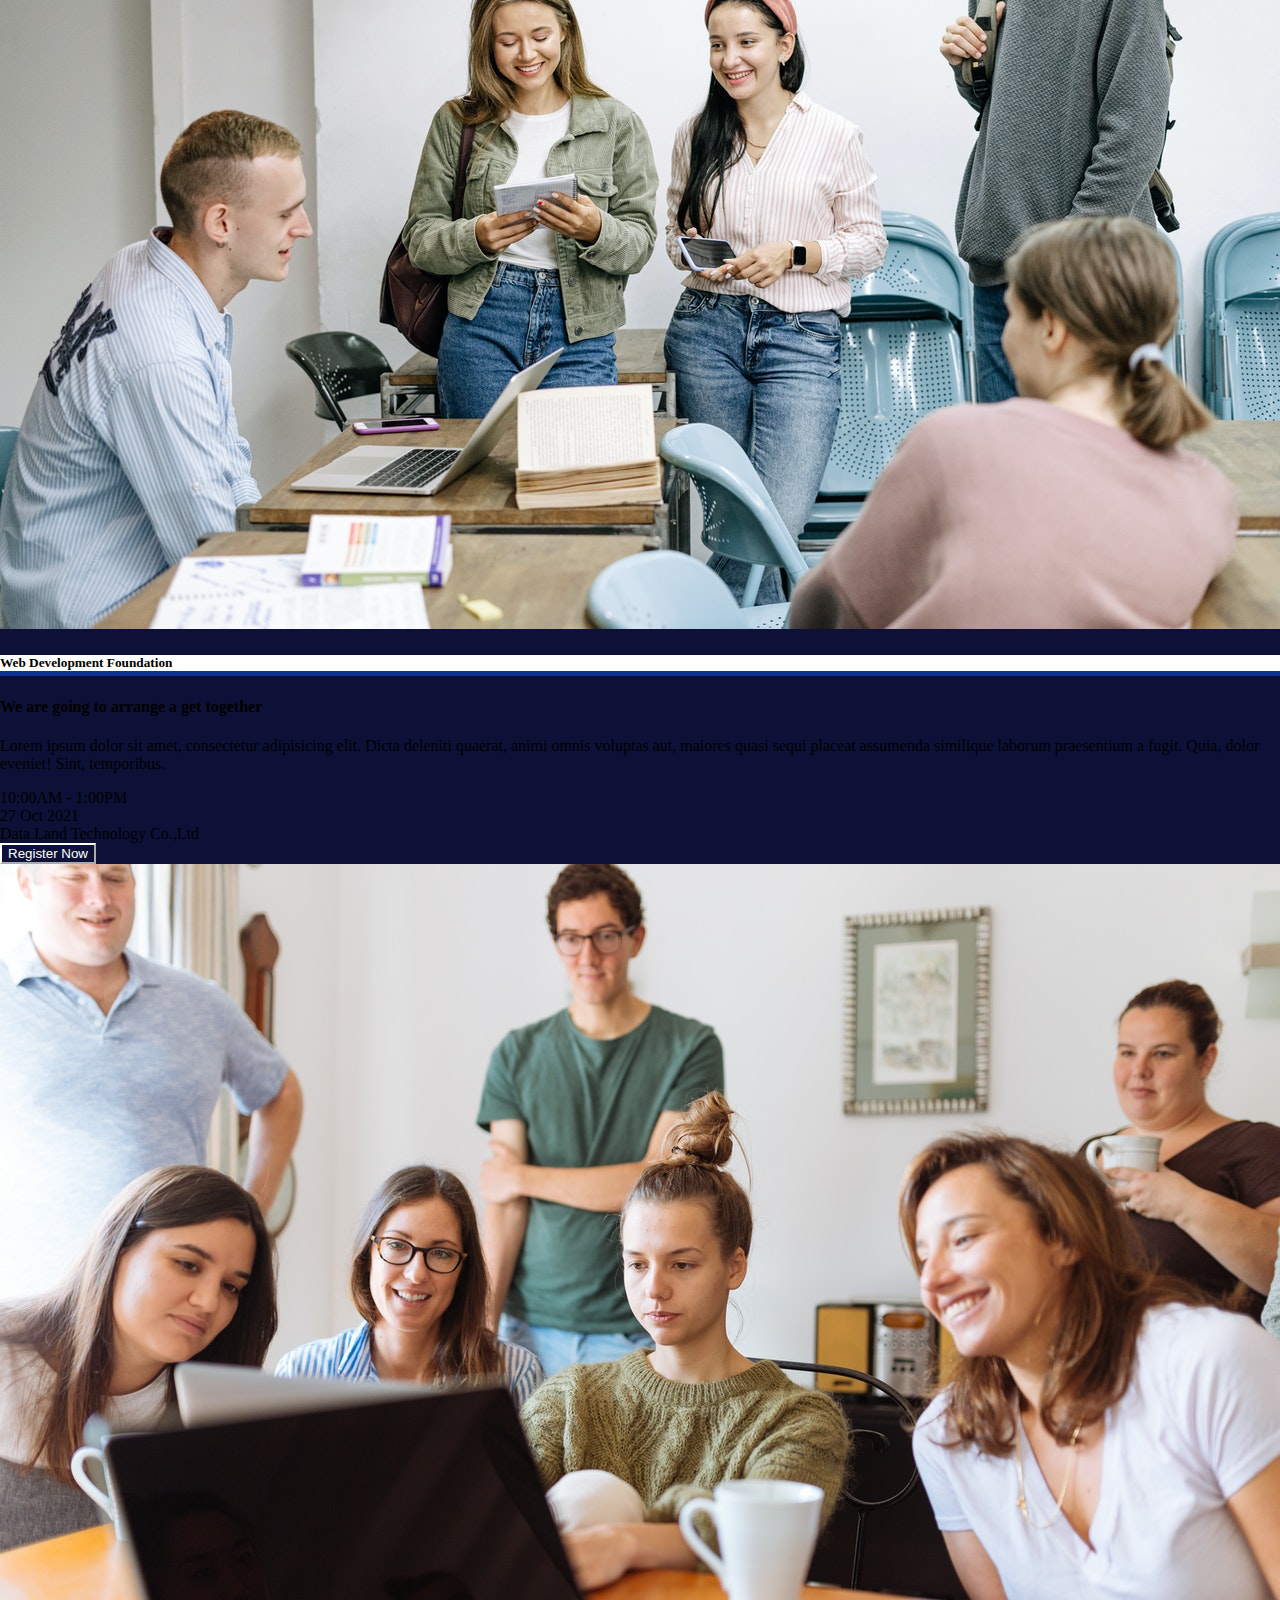
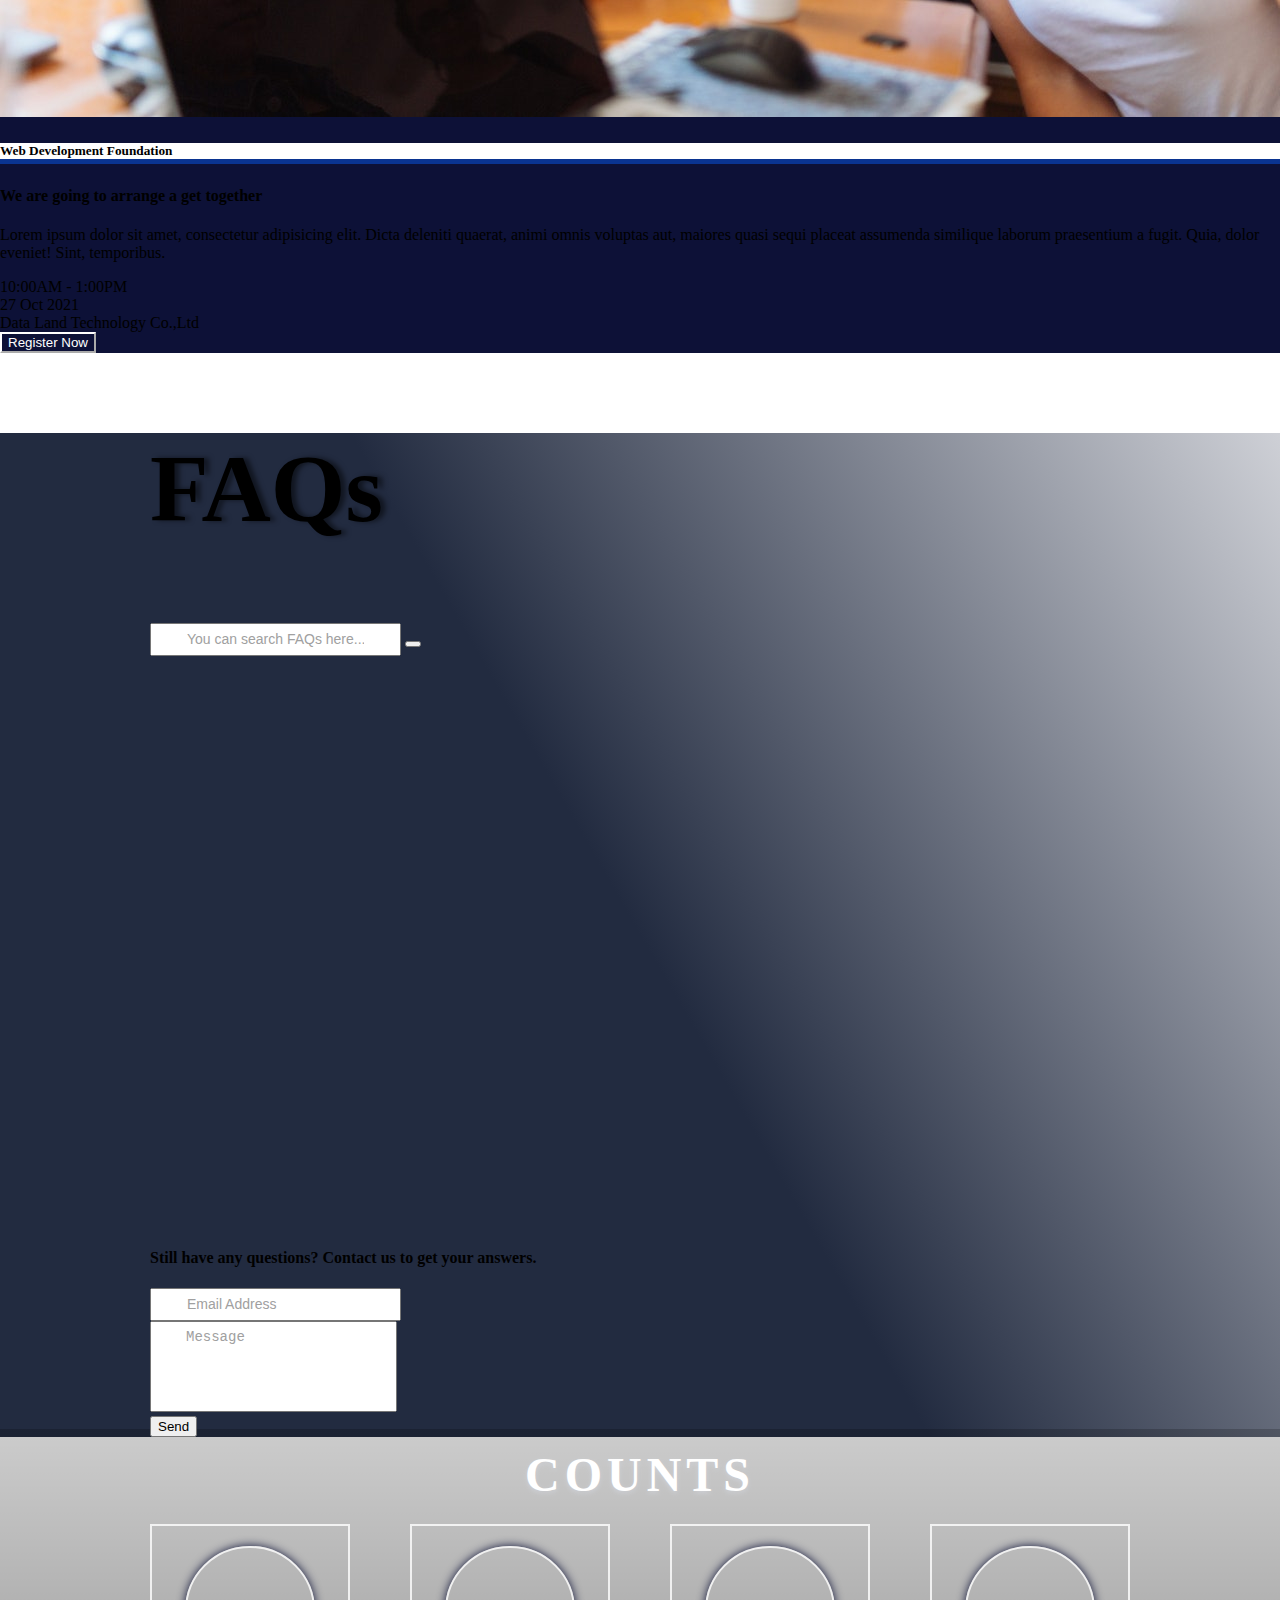
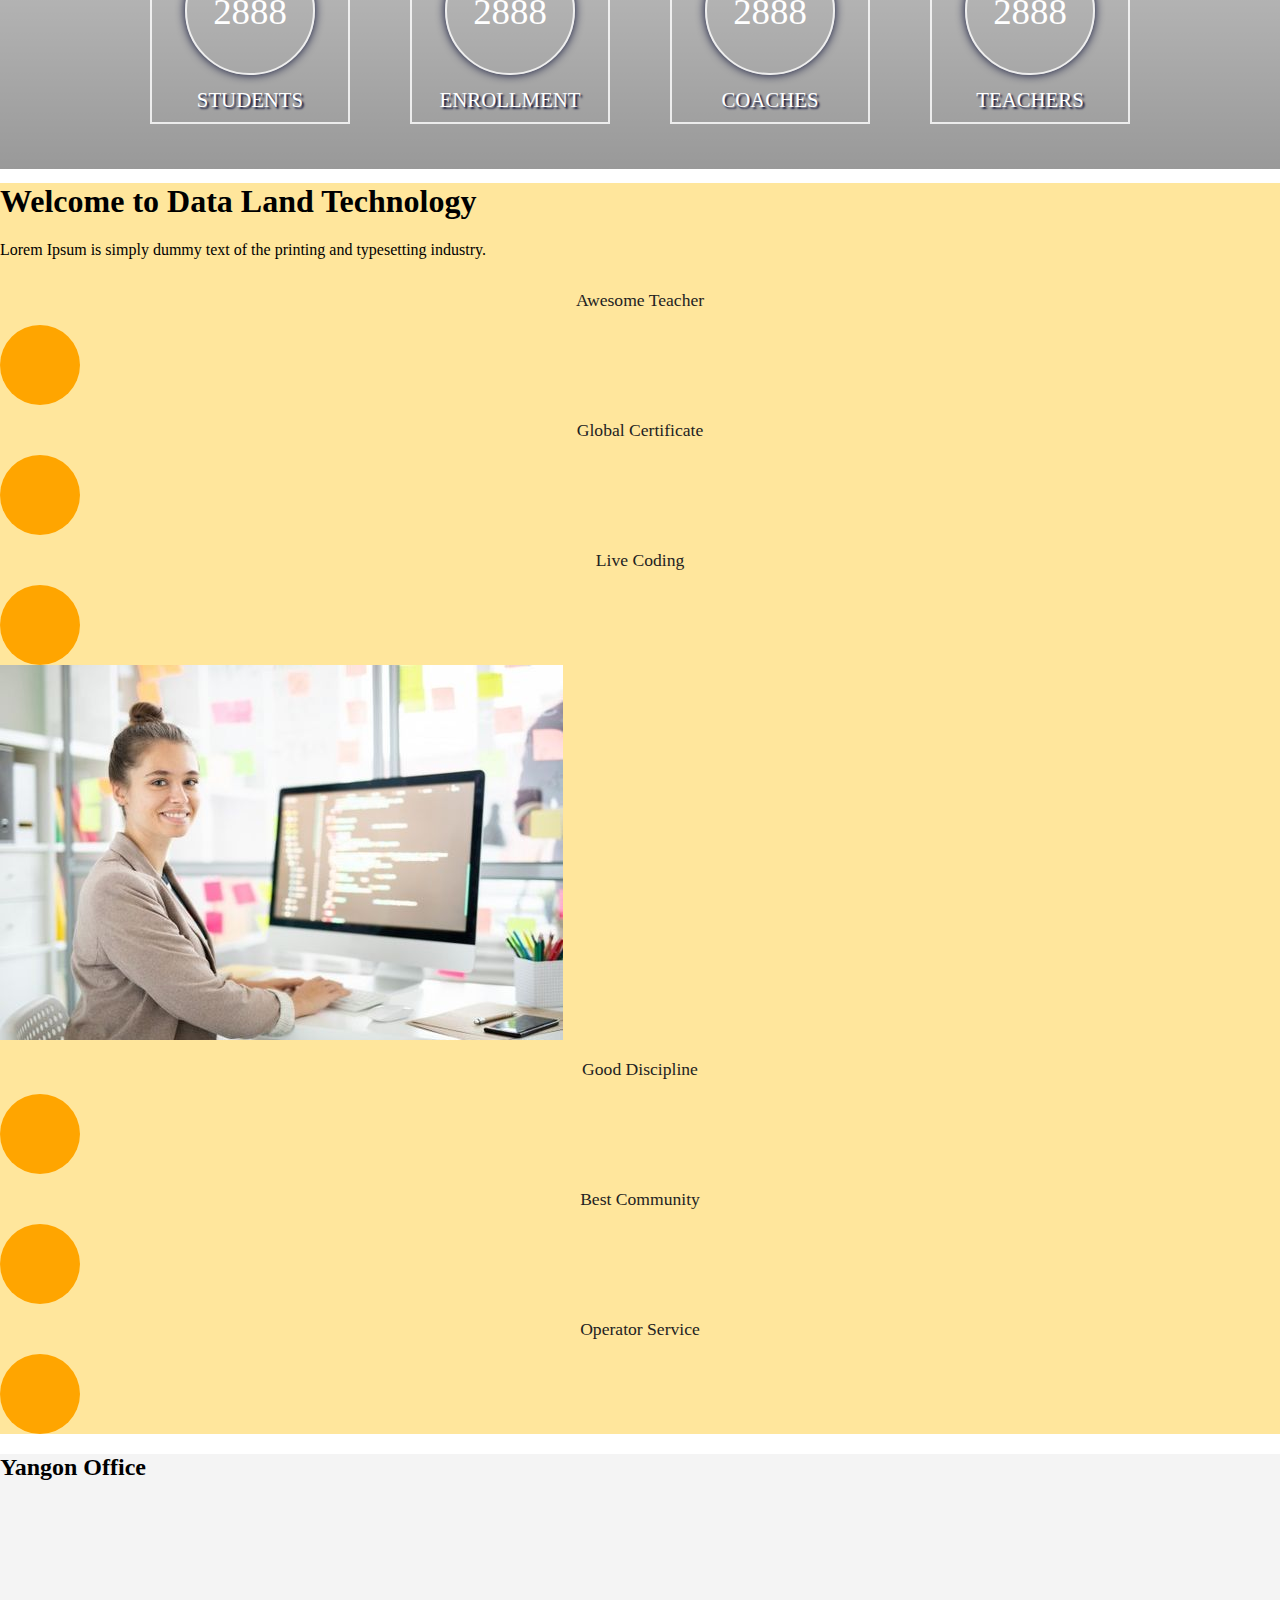
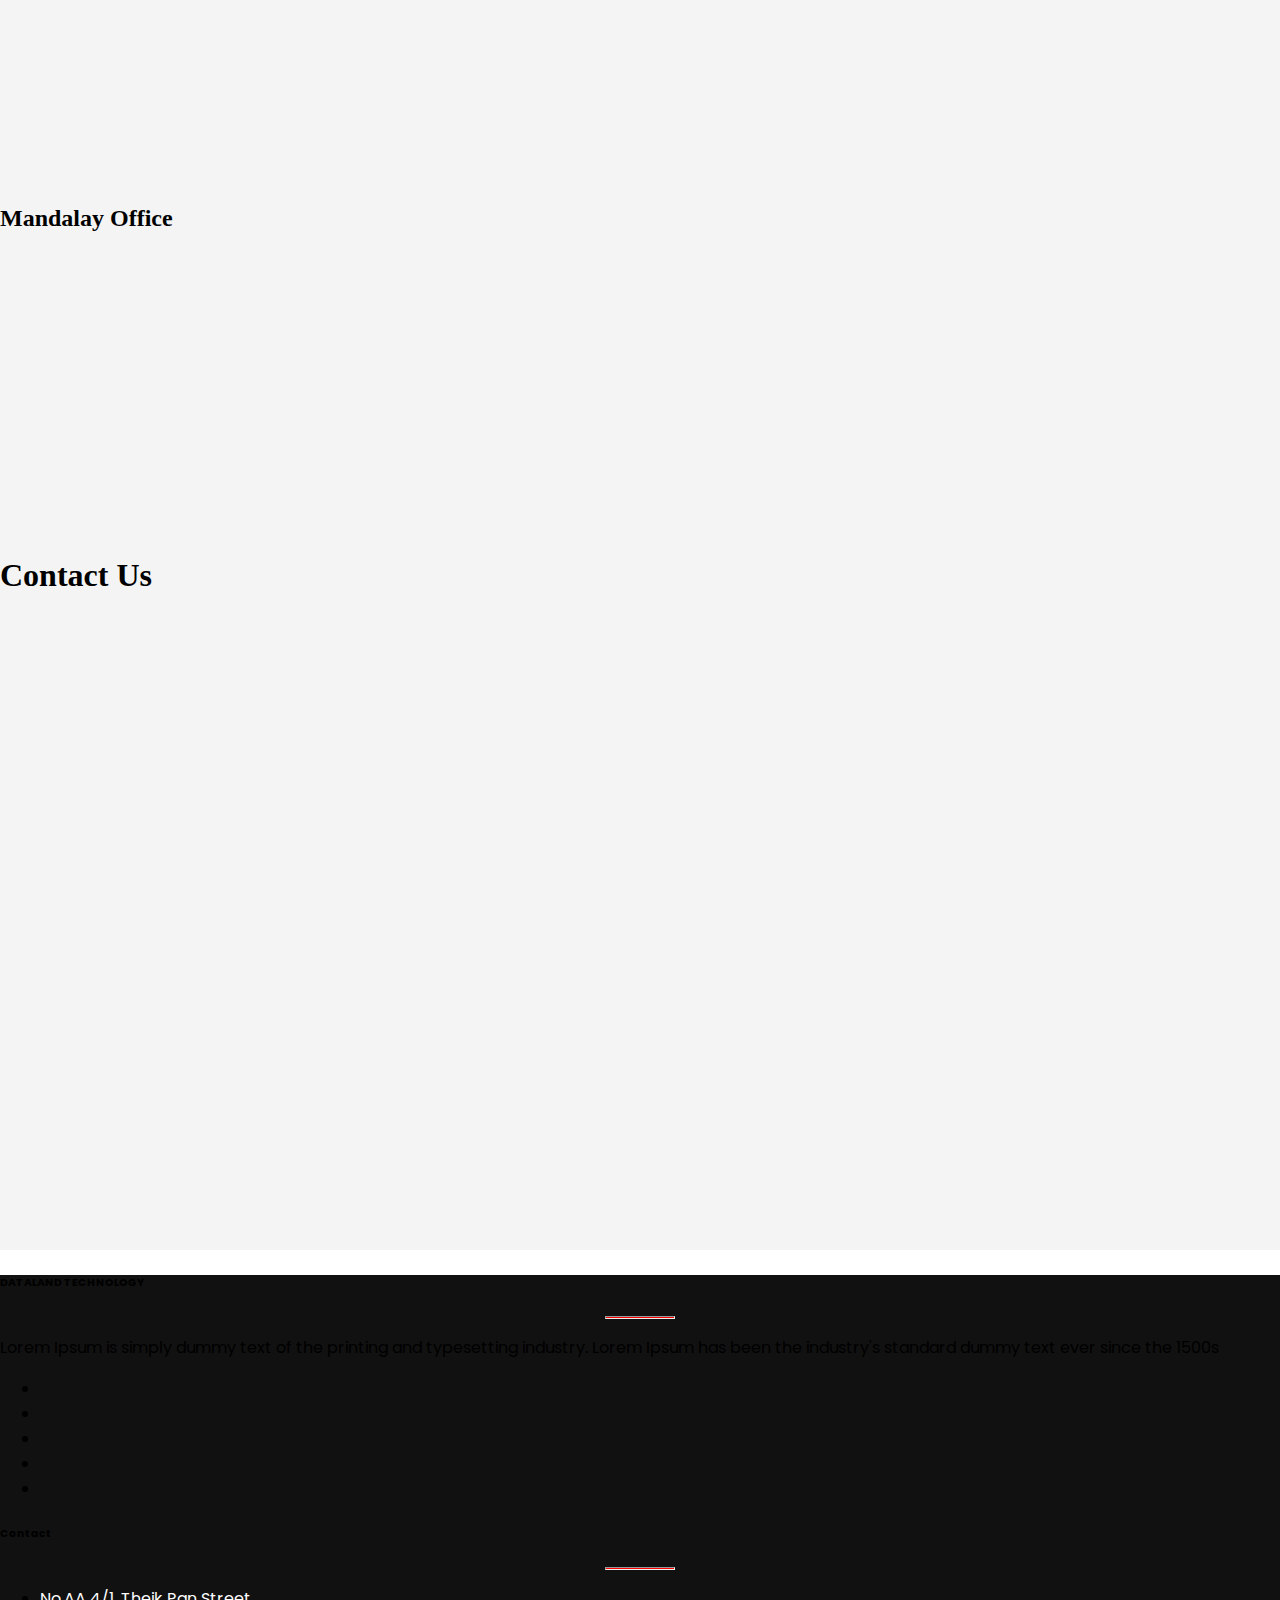
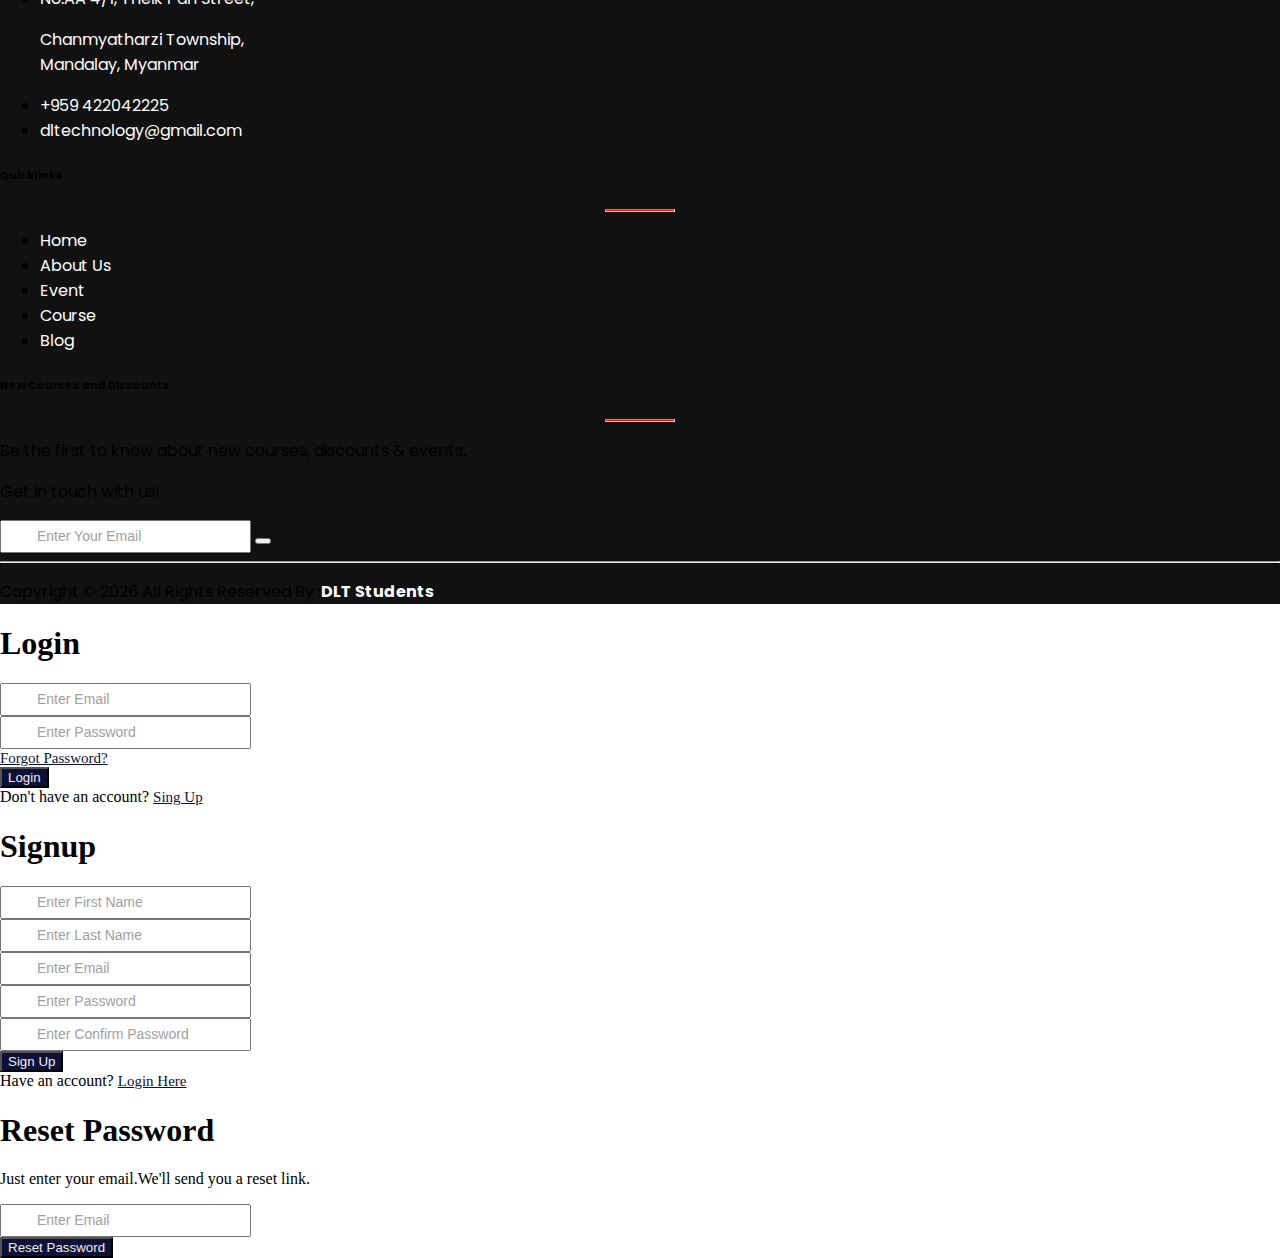
==== commit a9745803: "aboutusandcontactupdate" ====
--- a/index.html
+++ b/index.html
@@ -103,14 +103,16 @@
         </div> -->
         <nav style="--bs-breadcrumb-divider: '';" aria-label="breadcrumb">
             <ol class="breadcrumb mx-0">
-                <li class="breadcrumb-item" data-categories="all"><a href="#" class=" mx-0">All Courses </a> </li>
-                <li class="breadcrumb-item" data-categories="html"><a href="#" class=" mx-0">HTML</a></li>
-                <li class="breadcrumb-item" data-categories="css"><a href="#" class=" mx-0">CSS</a></li>
-                <li class="breadcrumb-item" data-categories="bs"><a href="#" class=" mx-0">Bootstrap</a></li>
-                <li class="breadcrumb-item" data-categories="js"><a href="#" class=" mx-0">Javascript</a></li>
-                <li class="breadcrumb-item" data-categories="php"><a href="#" class=" mx-0">PHP</a></li>
-                <li class="breadcrumb-item" data-categories="python"><a href="#" class=" mx-0">PYTHON</a></li>
-                <li class="breadcrumb-item active" data-categories="mysql"><a href="#" class=" mx-0">MySQL</a></li>
+                <li class="breadcrumb-item" data-categories="all"><a href="#courses" class=" mx-0">All Courses </a>
+                </li>
+                <li class="breadcrumb-item" data-categories="html"><a href="#courses" class=" mx-0">HTML</a></li>
+                <li class="breadcrumb-item" data-categories="css"><a href="#courses" class=" mx-0">CSS</a></li>
+                <li class="breadcrumb-item" data-categories="bs"><a href="#courses" class=" mx-0">Bootstrap</a></li>
+                <li class="breadcrumb-item" data-categories="js"><a href="#courses" class=" mx-0">Javascript</a></li>
+                <li class="breadcrumb-item" data-categories="php"><a href="#courses" class=" mx-0">PHP</a></li>
+                <li class="breadcrumb-item" data-categories="python"><a href="#courses" class=" mx-0">PYTHON</a></li>
+                <li class="breadcrumb-item active" data-categories="mysql"><a href="#courses" class=" mx-0">MySQL</a>
+                </li>
             </ol>
         </nav>
         <div class="courses">
@@ -1057,9 +1059,206 @@
     <!-- End Student Count Section -->
 
     <!-- Start About Section -->
+    <section class="p-5 aboutussections">
+
+        <!-- start title -->
+        <div class="container text-center">
+            <h1 class="fw-light text-muted">Welcome to<span class="display-4"> <span class="text-info"> Data</span> <span class="text-primary"> Land</span> <span class="text-danger"> Technology</span></span></h1>
+            <p  class="lead mt-3">Lorem Ipsum is simply dummy text of the printing and typesetting industry.</p>
+        </div>
+        <!-- end title -->
+
+        <div class="container-fluid">
+            <div class="row mt-5 align-items-center">
+
+                <div class="col-md-4 overs">
+                    
+                    <div class="col-12 my-5 ">
+
+                        <div class="row align-items-center">
+                            <div class="col-md-8 text-md-end text-center parents">
+                                <span class="abouts">Awesome Teacher</span>
+                                <p class="small   infotexts">Lorem Ipsum is simply dummy text of the printing and typesetting industry.</p>
+                            </div>
+                            <div class="col-md-4 text-center">
+                                <span class="circles"><i class="fas fa-graduation-cap"></i></span>
+                            </div>
+                        </div>
+                           
+                    </div>
+
+                    <div class="col-12 my-5 ">
+
+                        <div class="row align-items-center">
+                            <div class="col-md-8 text-md-end text-center parents">
+                                <span class="abouts">Global Certificate</span>
+                                <p class="small   infotexts">Lorem Ipsum is simply dummy text of the printing and typesetting industry.</p>
+                            </div>
+                            <div class="col-md-4 text-center">
+                                <span class="circles"><i class="fas fa-award"></i></span>
+                            </div>
+                        </div>
+                           
+                    </div>
+                 
+
+                    <div class="col-12 my-5 ">
+
+                        <div class="row align-items-center">
+                            <div class="col-md-8 text-md-end text-center parents">
+                                <span class="abouts">Live Coding</span>
+                                <p class="small   infotexts">Lorem Ipsum is simply dummy text of the printing and typesetting industry.</p>
+                            </div>
+                            <div class="col-md-4 text-center">
+                                <span class="circles"><i class="fas fa-code"></i></span>
+                            </div>
+                        </div>
+                           
+                    </div>
+ 
+                </div>
+
+                <div class="col-md-4">
+                    <div class="card">
+                        <img src="./img/about/programmer.jpg" alt="programmer"/>
+                    </div>
+                </div>
+
+                <div class="col-md-4 overs">
+                    
+                    <div class="col-12 my-5 ">
+
+                        <div class="row align-items-center">
+                            <div class="col-md-8 text-md-end text-center parents">
+                                <span class="abouts">Good Discipline</span>
+                                <p class="small   infotexts">Lorem Ipsum is simply dummy text of the printing and typesetting industry.</p>
+                            </div>
+                            <div class="col-md-4 text-center">
+                                <span class="circles"><i class="fas fa-thumbs-up"></i></span>
+                            </div>
+                        </div>
+                           
+                    </div>
+
+                    <div class="col-12 my-5 ">
+
+                        <div class="row align-items-center">
+                            <div class="col-md-8 text-md-end text-center parents">
+                                <span class="abouts">Best Community</span>
+                                <p class="small   infotexts">Lorem Ipsum is simply dummy text of the printing and typesetting industry.</p>
+                            </div>
+                            <div class="col-md-4 text-center">
+                                <span class="circles"><i class="fas fa-users"></i></span>
+                            </div>
+                        </div>
+                           
+                    </div>
+                 
+
+                    <div class="col-12 my-5 ">
+
+                        <div class="row align-items-center">
+                            <div class="col-md-8 text-md-end text-center parents">
+                                <span class="abouts">Operator Service</span>
+                                <p class="small   infotexts">Lorem Ipsum is simply dummy text of the printing and typesetting industry.</p>
+                            </div>
+                            <div class="col-md-4 text-center">
+                                <span class="circles"><i class="fas fa-phone-alt"></i></span>
+                            </div>
+                        </div>
+                           
+                    </div>
+ 
+                </div>
+
+
+            </div>
+        </div>
+
+    </section>
     <!-- End About Section -->
 
     <!-- Start Contact Section -->
+    <section class="p-3 contactuss">
+
+        <div class="container-fluid">
+
+            <div class="row">
+
+                <div class="col-lg-5 py-3">
+
+                    <div class="col-8 mx-auto">
+
+                    <div class="col-12"><h2 class="h5 fw-bold text-uppercase"><span class="sticks"></span> Yangon Office</h2></div>
+                    
+                    <div class="row align-items-center mb-3 contactinfos fromlefts locations">
+
+                        <div class="col-2"><div class="contacts"><i class="fas fa-map-marker-alt locationicons"></i></div></div>
+
+                        <div class="col-10 ps-5"><p class="my-auto">Ward 7, Beteen Pyay Road and Kyun Taw Rod, Karmaryut Tsp Yangon</p></div>
+                    </div>
+
+                
+                    <div class="row align-items-center mb-4 contactinfos fromlefts phones">
+
+                        <div class="col-2"><div class="contacts"><i class="fas fa-phone-alt telicons"></i></div></div>
+
+                        <div class="col-10 ps-5"><p class="my-auto"><a href="tel:09236237629" class="contactlinks">+959 236237629</a></p></div>
+                    </div>
+
+                    <div class="row align-items-center mb-4 contactinfos fromlefts emails">
+
+                        <div class="col-2"><div class="contacts"><i class="fas fa-envelope emailicons"></i></div></div>
+
+                        <div class="col-10 ps-5"><p class="my-auto"><a href="mailto:datalandtechnoloay@gmail.com" class="contactlinks">datalandtechnoloay@gmail.com</a></p></div>
+                    </div>
+
+                    </div>
+
+                    <div class="col-8 mx-auto">
+
+                        <div class="col-12"><h2 class="h5 fw-bold text-uppercase"><span class="sticks"></span> Mandalay Office</h2></div>
+                        
+                        <div class="row align-items-center mb-3 contactinfos fromlefts locations">
+
+                            <div class="col-2"><div class="contacts"><i class="fas fa-map-marker-alt locationicons"></i></div></div>
+
+                            <div class="col-10 ps-5"><p class="my-auto">Ward 7, Beteen Pyay Road and Kyun Taw Rod, Karmaryut Tsp Yangon</p></div>
+                        </div>
+
+                    
+                        <div class="row align-items-center mb-4 contactinfos fromlefts phones">
+
+                            <div class="col-2"><div class="contacts"><i class="fas fa-phone-alt telicons"></i></div></div>
+
+                            <div class="col-10 ps-5"><p class="my-auto"><a href="tel:09236237629" class="contactlinks">+959 236237629</a></p></div>
+                        </div>
+
+                        <div class="row align-items-center mb-4 contactinfos fromlefts emails">
+
+                            <div class="col-2"><div class="contacts"><i class="fas fa-envelope emailicons"></i></div></div>
+
+                            <div class="col-10 ps-5"><p class="my-auto"><a href="mailto:datalandtechnoloay@gmail.com" class="contactlinks">datalandtechnoloay@gmail.com</a></p></div>
+                        </div>
+
+                    </div>
+
+                </div>
+
+                <div class="col-lg-7">
+                    <h1 class="h4 my-3 fw-light">Contact Us</h1>
+
+                    <div class="card">
+                        <iframe src="https://www.google.com/maps/embed?pb=!1m18!1m12!1m3!1d3819.1767060283405!2d96.12759471434589!3d16.817587623415548!2m3!1f0!2f0!3f0!3m2!1i1024!2i768!4f13.1!3m3!1m2!1s0x30c1ebc708ad3293%3A0xb4d6e22c28826f30!2sData%20Land%20Technology%20Co.%2CLtd!5e0!3m2!1sen!2smm!4v1634213692556!5m2!1sen!2smm" class="maps" style="border:0;" allowfullscreen="" loading="lazy"></iframe>
+
+                    </div>
+                </div>
+
+            </div>
+
+        </div>
+
+    </section>
     <!-- End Contact Section -->
 
     <!-- Start Footer Section -->
--- a/css/style.css
+++ b/css/style.css
@@ -226,12 +226,12 @@
 
 /* Start Course Section */
 .coursesection {
+    min-height: 100vh;
     background: var(--bgc_one);
     padding:30px 0 15px 0;
 }
 
 .coursesection h1 {
-    /* min-height: 100vh; */
     font-size: 3rem;
     font-weight: 400;
     color: white;
@@ -302,7 +302,6 @@
 .courses {
     max-height: 420px;
     overflow: hidden;
-
     display: flex;
     justify-content: center;
 
@@ -336,9 +335,9 @@
 }
 
 .bookmark {
-    width: 0;
-    height: 75px;
-    border: 20px solid var(--c_one);
+    width: 0px;
+    height: 79px;
+    border: 22px solid var(--c_one);
     border-bottom: 13px solid transparent;
 
     display: flex;
@@ -346,9 +345,9 @@
     align-items: center;
 
     position: absolute;
-    top: 0;
+    top: 1px;
     left: 33px;
-    transform: rotate(270deg);
+    /* transform: rotate(90deg); */
 }
 
 .mainbackground:hover .bookmark {
@@ -836,6 +835,166 @@
 }
 /* END Student Count */
 
+/* Start About Us Section */
+.aboutussections{
+    background-color: rgb(255, 193, 7, 0.4);
+}
+.overs{
+    overflow: hidden;
+}
+.parents{
+    position: relative;
+}
+.abouts{
+    font-size: 1.1rem;
+    color: #222;
+    font-weight: 500;
+    white-space: nowrap;
+
+    position: absolute;
+    top: 50%;
+    left: 50%;
+    transform: translate(-50%,-50%);
+
+
+    transition: all 0.7s ease-in-out;
+    transition-delay: 0.5s;
+}
+.textshows .abouts{
+    transform: translate(-50%,-60px);
+    transition-delay: 0s;
+}
+.infotexts{
+    color: #555;
+    opacity: 0;
+    transform: translate(-100%);
+    transition: all 0.9s ease-in-out;
+}
+.textshows .infotexts{
+    opacity: 1;
+    transform: translate(0%);
+}
+.circles{
+    
+    width: 80px;
+    height: 80px;
+    font-size: 2rem;
+    color: white;
+    background-color: orange;
+    border-radius: 50%;
+    /* text-align: center;
+    line-height: 70px; */
+
+    display: inline-flex;
+    justify-content: center;
+    align-items: center;
+
+    cursor: pointer;
+}
+.textshows .circles{
+    background-color: transparent;
+    border: 2px solid orange;
+    color: orange;
+}
+/* End About Us Section */
+
+* Strat Contact Us Section */
+.sticks{
+    display: inline-block;
+    width: 3px;
+    height: 30px;
+    /* background-color: rgba(194, 157, 89, 1); */
+    background-color: #85182a;
+
+    vertical-align: middle;
+}
+.contactuss{
+    background-color: #f4f4f4;
+}
+.contactinfos.fromlefts{
+    opacity: 0;
+    animation: fromleft 0.8s;
+    animation-fill-mode: forwards;
+}
+.contactinfos.fromlefts.locations{
+    animation-delay: 0;
+}
+.contactinfos.fromlefts.phones{
+    animation-delay: 0.4s;
+}
+.contactinfos.fromlefts.emails{
+    animation-delay: 0.8s;
+}
+.contacts{
+    width: 50px;
+    height: 50px;
+    background-color: #f4f4f4;
+    /* color: rgba(194, 157, 89, 1); */
+    color: #85182a;
+    border-radius: 5px;
+    box-shadow: 3px 0px 10px rgba(0, 0, 0, 0.5);
+
+    display: flex;
+    justify-content: center;
+    align-items: center;
+}
+.contactlinks{
+    color: #000;
+    text-decoration: none;
+}
+
+.locationicons{
+    animation: biggerani 1s infinite;
+}
+.telicons{
+    animation: shakeani 1s ease-in-out infinite;
+    /* transform : rotate(-20deg); */
+    
+}
+.emailicons{
+
+    animation: jampani 1s ease-in infinite;
+}
+@keyframes fromleft {
+    0%{
+        opacity: 0;
+        transform: translate(-100%);
+    }
+    100%{
+        opacity: 1;
+        transform: translate(0);
+    }
+}
+@keyframes biggerani{
+    0%{
+        transform:scale(0);
+    }
+    100%{
+        transform:scale(2);
+    }
+}
+@keyframes shakeani{
+    0%{
+        transform : rotate(-20deg);
+    }
+    100%{
+        transform : rotate(20deg);
+    }
+}
+@keyframes jampani{
+    0%{
+        transform: translateY(-10px);
+    }
+    100%{
+        transform: translateY(0);
+    }
+}
+.maps{
+    width: 100%;
+    height: 70vh;
+}
+/* End Contact Us Section */
+
 /* START Footer Style */
 footer{
     font-family: 'Poppins', sans-serif;
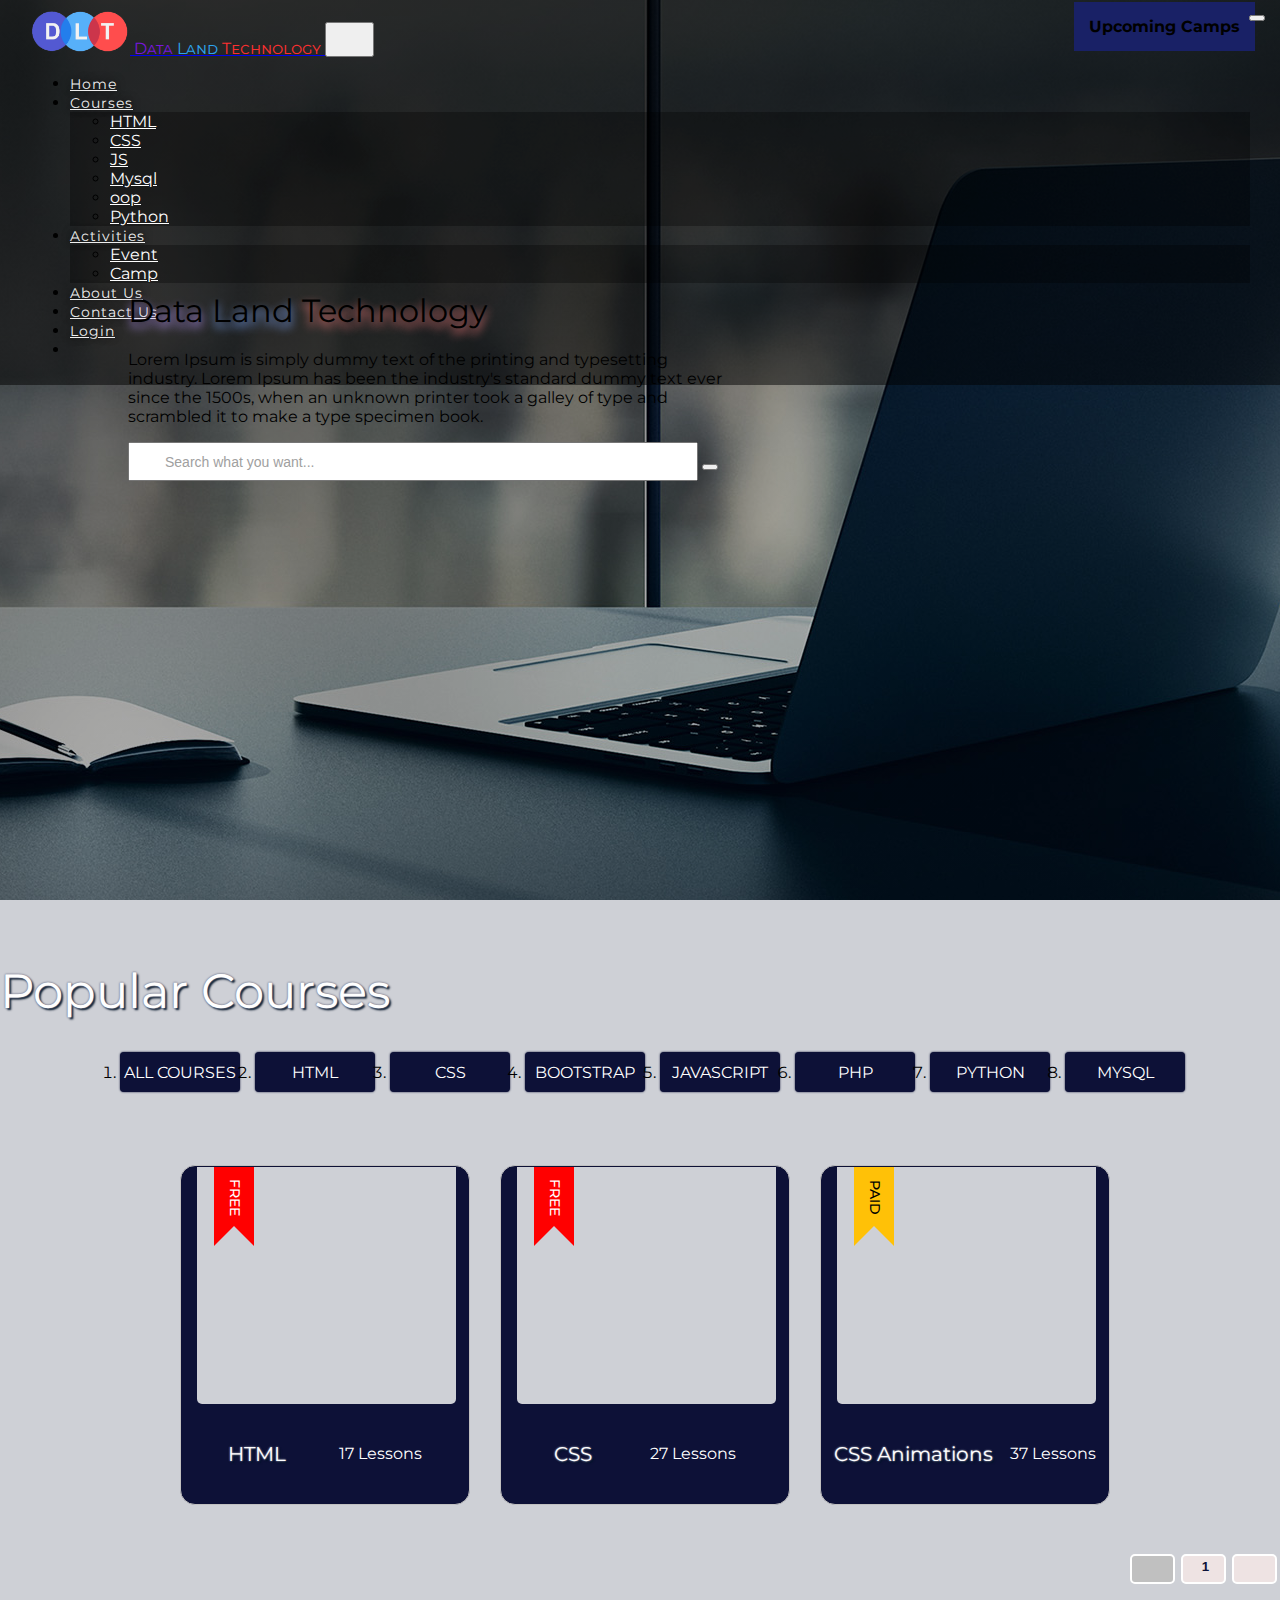
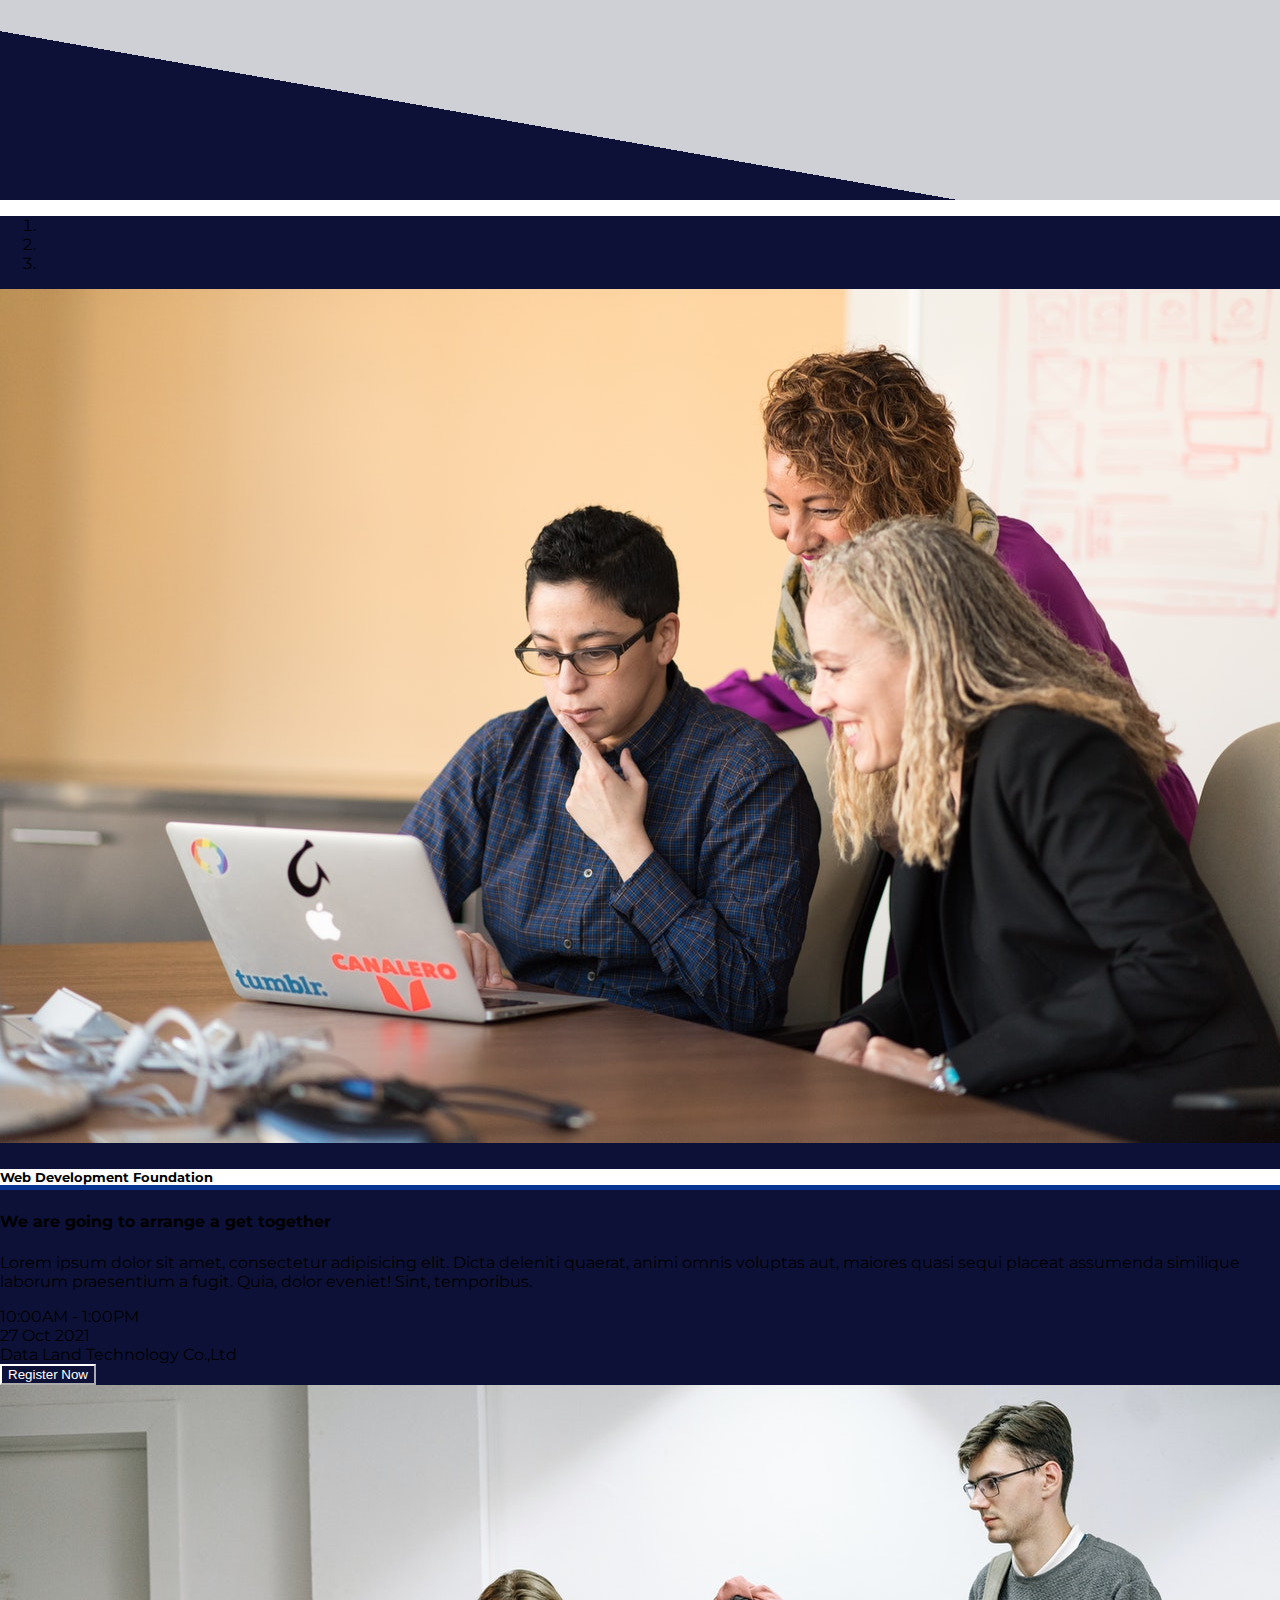
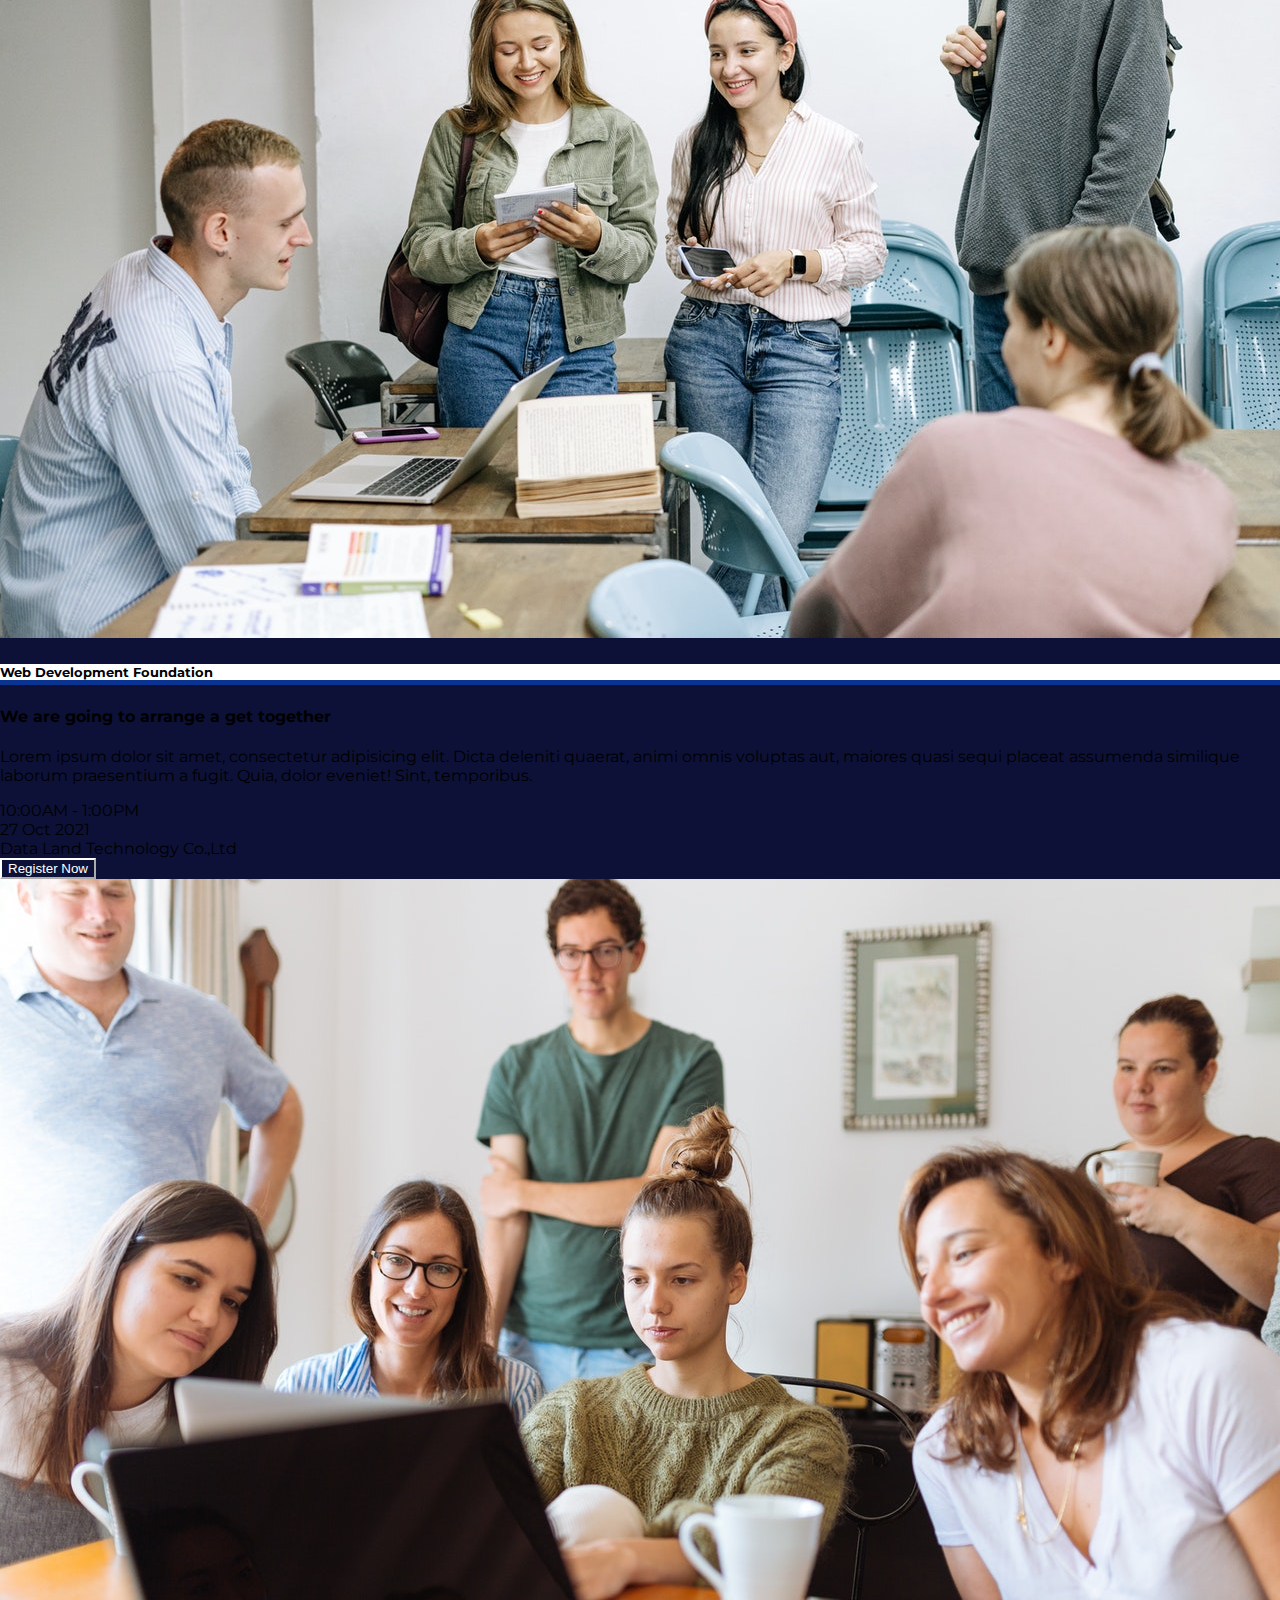
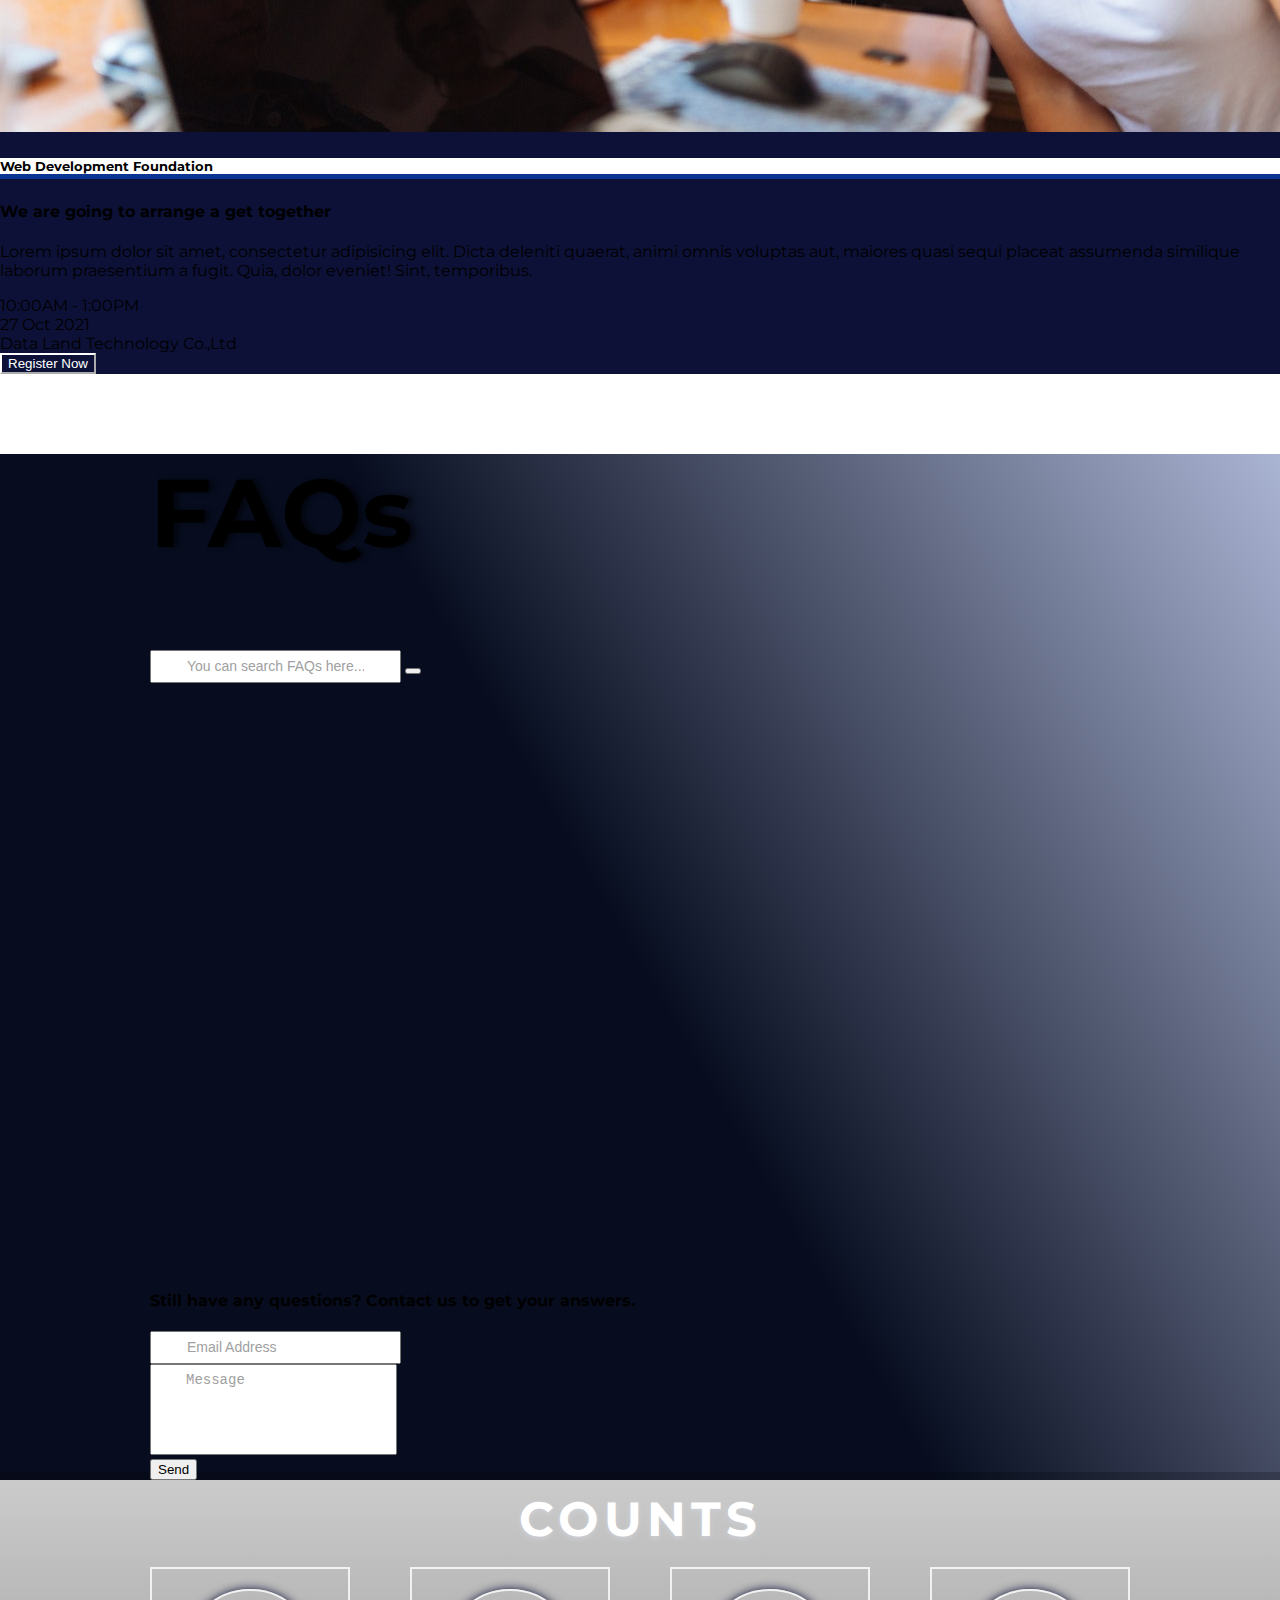
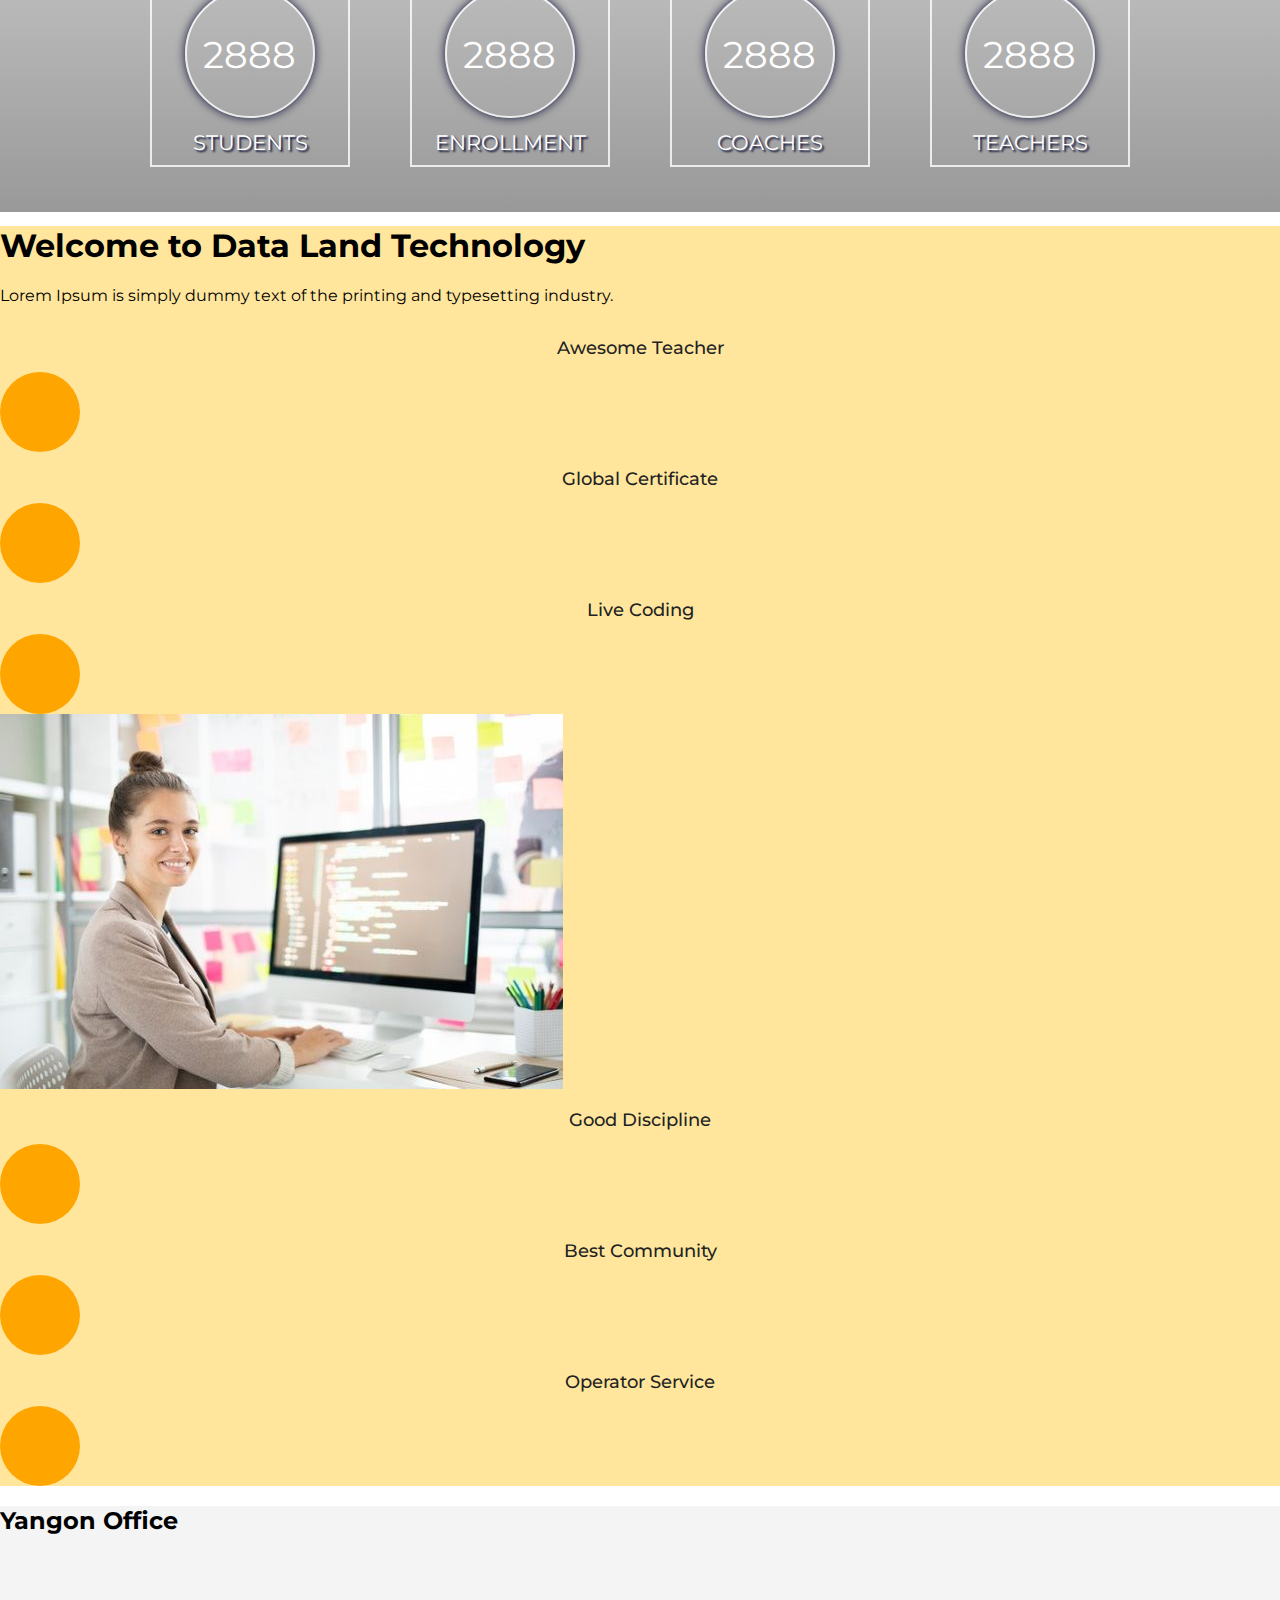
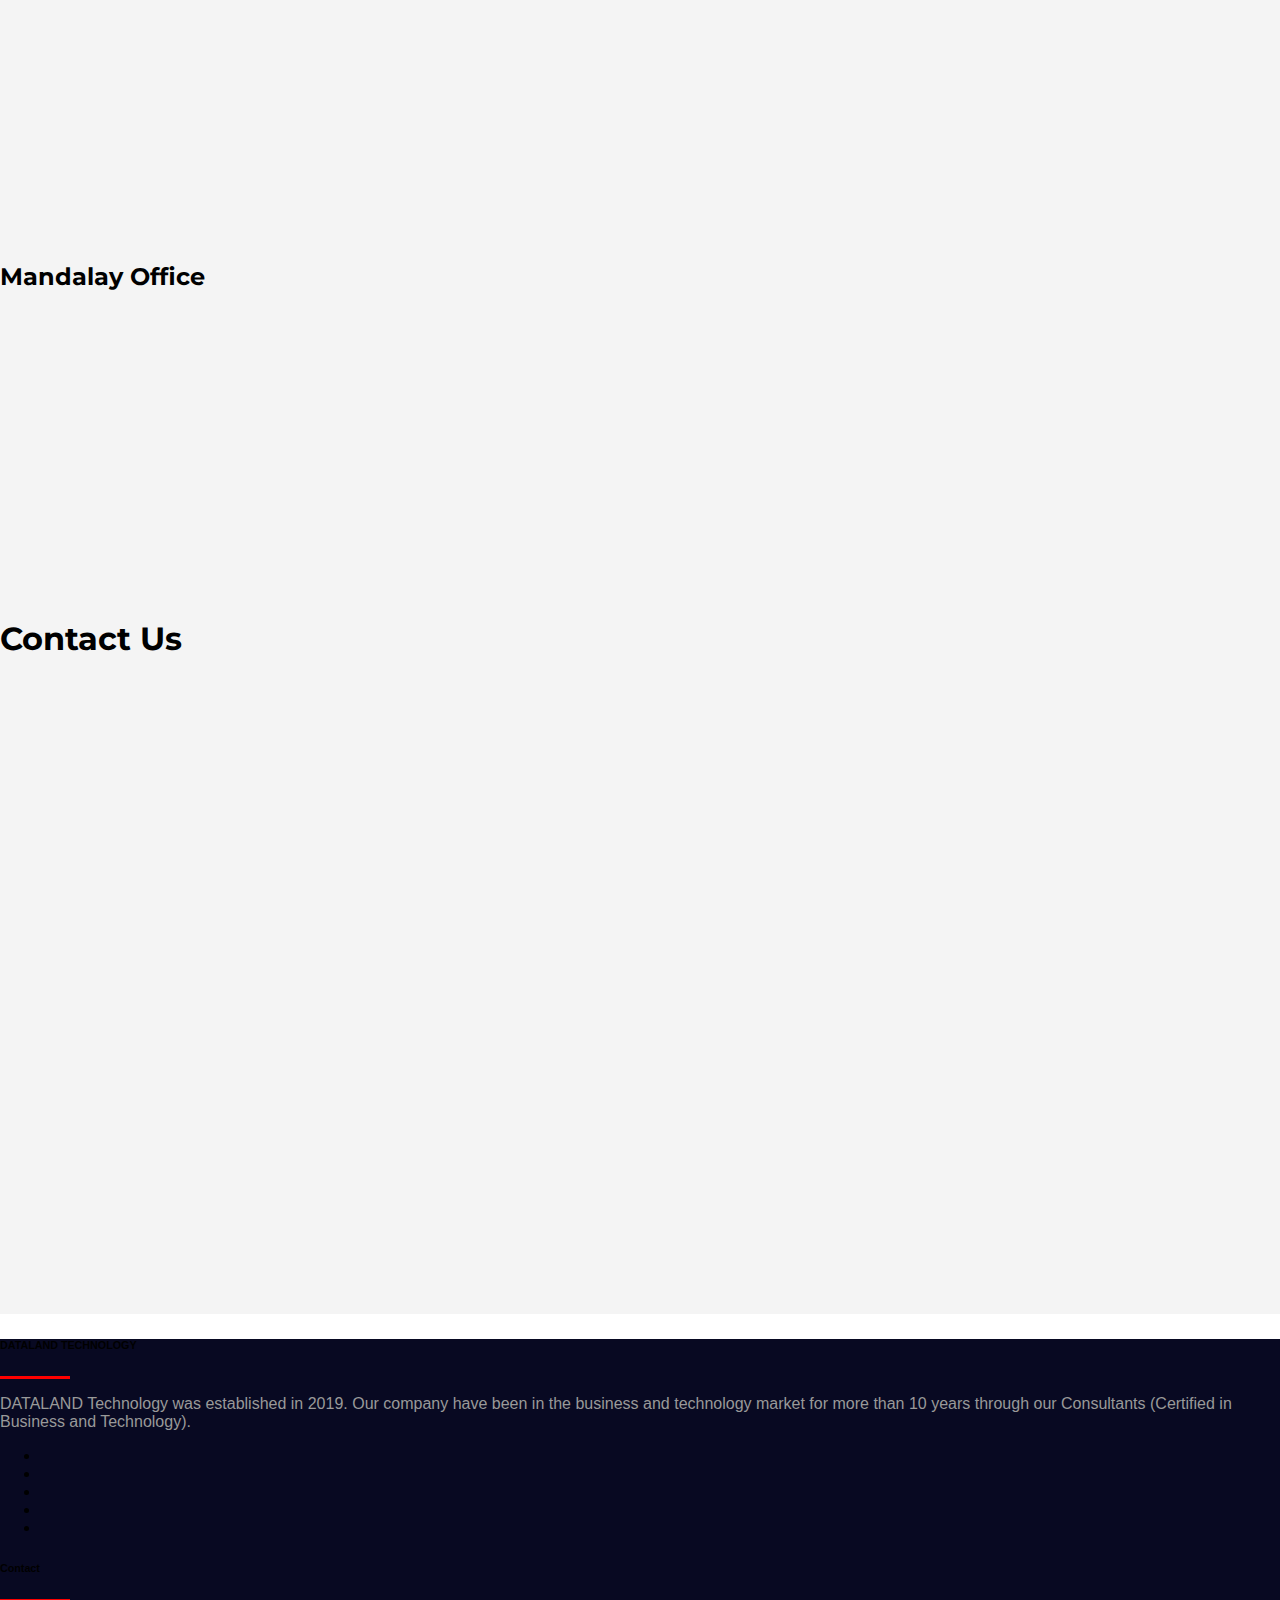
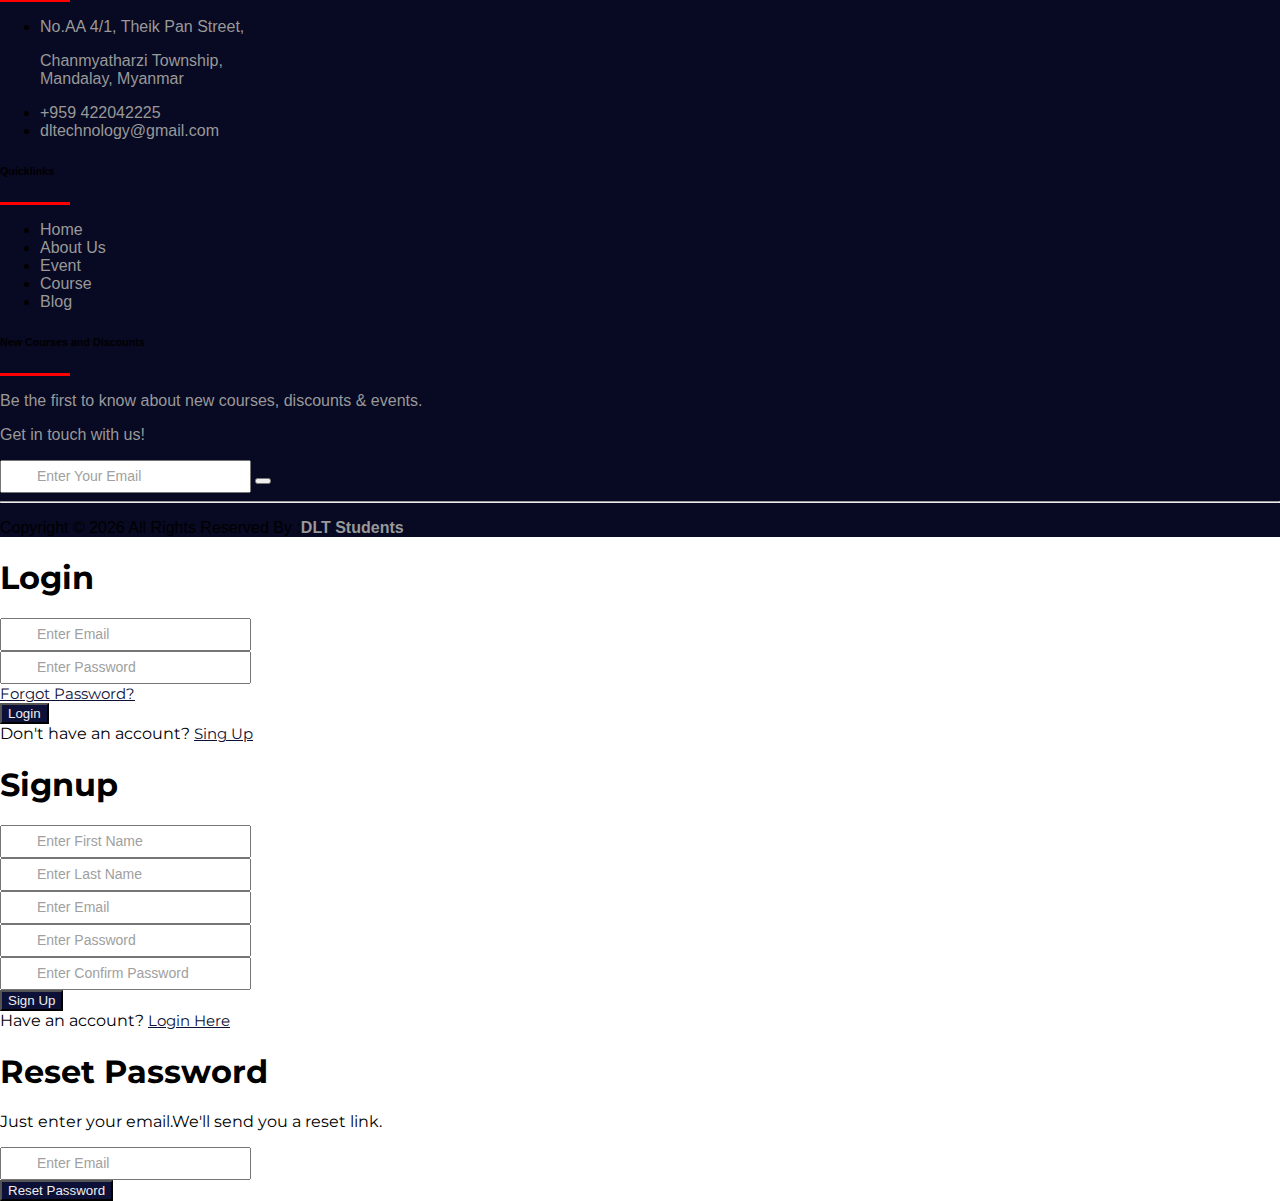
==== commit ea86cec1: "footerUpdate" ====
--- a/index.html
+++ b/index.html
@@ -868,7 +868,7 @@
     <!-- End Review Section -->
 
     <!-- Start FAQ Section -->
-    <section class="faqsections">
+    <section class="faqsections my-4">
 
         <div class="container-fluid whole-container">
             <!-- Title  -->
@@ -1017,7 +1017,7 @@
     <!-- End FAQ Section -->
 
     <!-- Start Student Count Section -->
-    <div class="counts-main-container">
+    <div class="counts-main-container pt-4">
 
         <div class="counts-container">
 
@@ -1266,66 +1266,56 @@
         <div class="container text-white text-md-left mt-5">
             <div class="row">
 
-                <!--  About Company -->
+               <!--  About Company -->
                 <div class="col-md-3 col-lg-3 col-xl-3 mx-auto mb-4">
-                    <h6 class="text-white text-uppercase font-weight-bold">DATALAND TECHNOLOGY</h6>
-                    <hr class="d-inline-block bars mx-auto mb-4 mt-0">
-                    <p class="mt-2">Lorem Ipsum is simply dummy text of the printing and typesetting industry. Lorem
-                        Ipsum has been the industry's standard dummy text ever since the 1500s</p>
-                    <ul class="list-unstyled list-inline">
-                        <li class="list-inline-item"><a href="#" class="links"><i class="fab fa-youtube"></i></a></li>
-                        <li class="list-inline-item"><a href="#" class="links"><i class="fab fa-twitter"></i></a></li>
-                        <li class="list-inline-item"><a href="#" class="links"><i class="fab fa-facebook"></i></a></li>
-                        <li class="list-inline-item"><a href="#" class="links"><i class="fab fa-github"></i></a></li>
-                        <li class="list-inline-item"><a href="#" class="links"><i class="fab fa-linkedin"></i></a></li>
+                    <h6 class="text-uppercase font-weight-bold mb-2">DATALAND TECHNOLOGY</h6>
+                    <div class="d-inline-block mx-auto bars mb-4 mt-0"></div>
+                    <p class="mt-2 contents">DATALAND Technology was established in 2019. Our company have been in the business and technology market for more than 10 years through our Consultants (Certified in Business and Technology).
+                    </p>    
+                        </p>
+                    <ul class="list-unstyled socials">
+                        <li class="list-inline-item"><a href="#" class="socialicons"><i class="fab fa-youtube"></i></a></li>
+                        <li class="list-inline-item"><a href="#" class="socialicons"><i class="fab fa-twitter"></i></a></li>
+                        <li class="list-inline-item"><a href="#" class="socialicons"><i class="fab fa-facebook"></i></a></li>
+                        <li class="list-inline-item"><a href="#" class="socialicons"><i class="fab fa-github"></i></a></li>
+                        <li class="list-inline-item"><a href="#" class="socialicons"><i class="fab fa-linkedin"></i></a></li>
                     </ul>
                 </div>
 
-                <!--  Contact -->
+               <!--  Contact -->
                 <div class="col-md-3 col-lg-3 col-xl-3 mx-auto mb-4">
-                    <h6 class="text-uppercase font-weight-bold">Contact</h6>
-                    <hr class="d-inline-block mx-auto bars mb-4 mt-0">
+                    <h6 class="text-uppercase font-weight-bold mb-2">Contact</h6>
+                    <div class="d-inline-block mx-auto bars mb-4 mt-0"></div>
                     <ul class="list-unstyled">
-                        <li class="my-2"><a href="#" class="links"><i class="fas fa-map-marker-alt px-2"></i>No.AA 4/1,
-                                Theik Pan Street,<p class="px-4">Chanmyatharzi Township, <br>Mandalay, Myanmar</p></a>
-                        </li>
-                        <li class="my-2"><a href="#" class="links"><i class="fas fa-phone px-2"></i>+959 422042225</a>
-                        </li>
-                        <li class="my-2"><a href="mailto:dltechnology@gmail.com" class="links"><i
-                                    class="fas fa-envelope px-2"></i>dltechnology@gmail.com</a></li>
+                        <li class="my-2"><a href="#" class="links"><i class="fas fa-map-marker-alt px-2"></i>No.AA 4/1, Theik Pan Street,<p class="px-4">Chanmyatharzi Township, <br>Mandalay, Myanmar</p></a></li>
+                        <li class="my-2"><a href="#" class="links"><i class="fas fa-phone px-2"></i>+959 422042225</a></li>
+                        <li class="my-2"><a href="mailto:dltechnology@gmail.com" class="links"><i class="fas fa-envelope px-2"></i>dltechnology@gmail.com</a></li>
                     </ul>
                 </div>
 
-                <!--  Quick Links -->
+               <!--  Quick Links -->
                 <div class="col-md-2 col-lg-2 col-xl-2 mx-auto mb-4">
-                    <h6 class="text-white text-uppercase font-weight-bold">Quicklinks</h6>
-                    <hr class="d-inline-block mx-auto bars mb-4 mt-0">
+                    <h6 class="text-uppercase font-weight-bold mb-2">Quicklinks</h6>
+                    <div class="d-inline-block mx-auto bars mb-4 mt-0"></div>
                     <ul class="list-unstyled">
-                        <li class="my-2"><a href="#home" class="links"><i class="fas fa-angle-right px-2"></i>Home</a>
-                        </li>
-                        <li class="my-2"><a href="#aboutus" class="links"><i class="fas fa-angle-right px-2"></i>About
-                                Us</a></li>
-                        <li class="my-2"><a href="#event" class="links"><i class="fas fa-angle-right px-2"></i>Event</a>
-                        </li>
-                        <li class="my-2"><a href="#course" class="links"><i
-                                    class="fas fa-angle-right px-2"></i>Course</a></li>
-                        <li class="my-2"><a href="#blog" class="links"><i class="fas fa-angle-right px-2"></i>Blog</a>
-                        </li>
+                        <li class="my-2"><a href="#home" class="links"><i class="fas fa-angle-right px-2"></i>Home</a></li>
+                        <li class="my-2"><a href="#aboutus" class="links"><i class="fas fa-angle-right px-2"></i>About Us</a></li>
+                        <li class="my-2"><a href="#event" class="links"><i class="fas fa-angle-right px-2"></i>Event</a></li>
+                        <li class="my-2"><a href="#course" class="links"><i class="fas fa-angle-right px-2"></i>Course</a></li>
+                        <li class="my-2"><a href="#blog" class="links"><i class="fas fa-angle-right px-2"></i>Blog</a></li>
                     </ul>
                 </div>
 
-                <!-- Email Forms -->
+               <!-- Email Forms -->
                 <div class="col-md-3 col-lg-3 col-xl-3 mx-auto mb-4">
-                    <h6 class="text-uppercase text-headings mb-3">New Courses and Discounts</h6>
-                    <hr class="d-inline-block mx-auto bars mb-4 mt-0">
-                    <p class="mb-3">Be the first to know about new courses, discounts & events.</p>
-                    <p>Get in touch with us!</p>
+                    <h6 class="text-uppercase font-weight-bold mb-2">New Courses and Discounts</h6>
+                    <div class="d-inline-block mx-auto bars mb-4 mt-0"></div>
+                    <p class="mb-3 contents">Be the first to know about new courses, discounts & events.</p>
+                    <p class="contents">Get in touch with us!</p>
                     <form action="#" id="newsletter-form">
                         <div class="input-group mb-3">
-                            <input class="form-control bg-transparent text-white border-white border-end-0" type="email"
-                                placeholder="Enter Your Email" aria-label="Enter Your Email">
-                            <button class="btn btn-outline-white border-white" type="submit"><i
-                                    class="fas fa-paper-plane text-lg text-success"></i></button>
+                            <input class="form-control bg-transparent text-white border-white border-end-0" type="email" placeholder="Enter Your Email" aria-label="Enter Your Email">
+                            <button class="btn btn-outline-white border-white" type="submit"><i class="fas fa-paper-plane text-lg text-success"></i></button>
                         </div>
                     </form>
                 </div>
@@ -1334,10 +1324,9 @@
             <hr class="mb-4">
         </div>
 
-        <!--  Copy Right -->
+       <!--  Copy Right -->
         <div class=" d-flex justify-content-center align-self-center">
-            <p> Copyright &copy; <span id="year"></span> All Rights Reserved By :<a href="#" class="links"><strong
-                        class="text-success px-2">DLT Students</strong></a></p>
+            <p> Copyright &copy; <span id="year"></span> All Rights Reserved By :<a href="#" class="links"><strong class="text-success px-2">DLT Students</strong></a></p>
         </div>
     </footer>
     <!-- End Footer Section -->
--- a/css/style.css
+++ b/css/style.css
@@ -1,4 +1,5 @@
-@import url('https://fonts.googleapis.com/css2?family=Poppins:wght@300&display=swap');
+@import url('https://fonts.googleapis.com/css2?family=Montserrat:wght@300&display=swap');
+
 :root {
     --c_one: rgba(255, 193, 7);
     --c_two: rgb(25, 135, 84);
@@ -14,6 +15,7 @@
 }
 
 body{
+    font-family: 'Montserrat', sans-serif;
     margin: 0;
     overflow-x: hidden;
 }
@@ -337,8 +339,8 @@
 .bookmark {
     width: 0px;
     height: 79px;
-    border: 22px solid var(--c_one);
-    border-bottom: 13px solid transparent;
+    border: 20px solid var(--c_one);
+    border-bottom: 20px solid transparent;
 
     display: flex;
     justify-content: center;
@@ -585,7 +587,7 @@
 
 /*START FAQ*/
 .faqsections{
-     background:linear-gradient(60deg,#222b40 50%,#ced0d6);
+     background:linear-gradient(60deg,#070d1f 50%,#aab4d3);
 }
 
 .whole-container{
@@ -998,22 +1000,29 @@
 /* START Footer Style */
 footer{
     font-family: 'Poppins', sans-serif;
-    background: #111;
-}
-
-hr.bars{
+    background:rgb(8, 9, 34);
+}
+
+div.bars{
     width:70px;
     height:3px;
-    background:#fa0000;
-}
-
-.links{
+    border:none;
+    background:#f00;
+}
+
+.links, .socialicons i, .contents{
     text-decoration: none;
-    color:white; 
-}
-
-.links:hover{
-    color:#3b6d48;
+    color:#999; 
+    transition: all .2s linear;
+}
+
+.links:hover, .contents:hover{
+    color:white;
+}
+
+.socialicons i:hover{
+    color:white;
+    transform: scale(1.3) translateY(-3px);
 }
 /* END Footer Style */
 
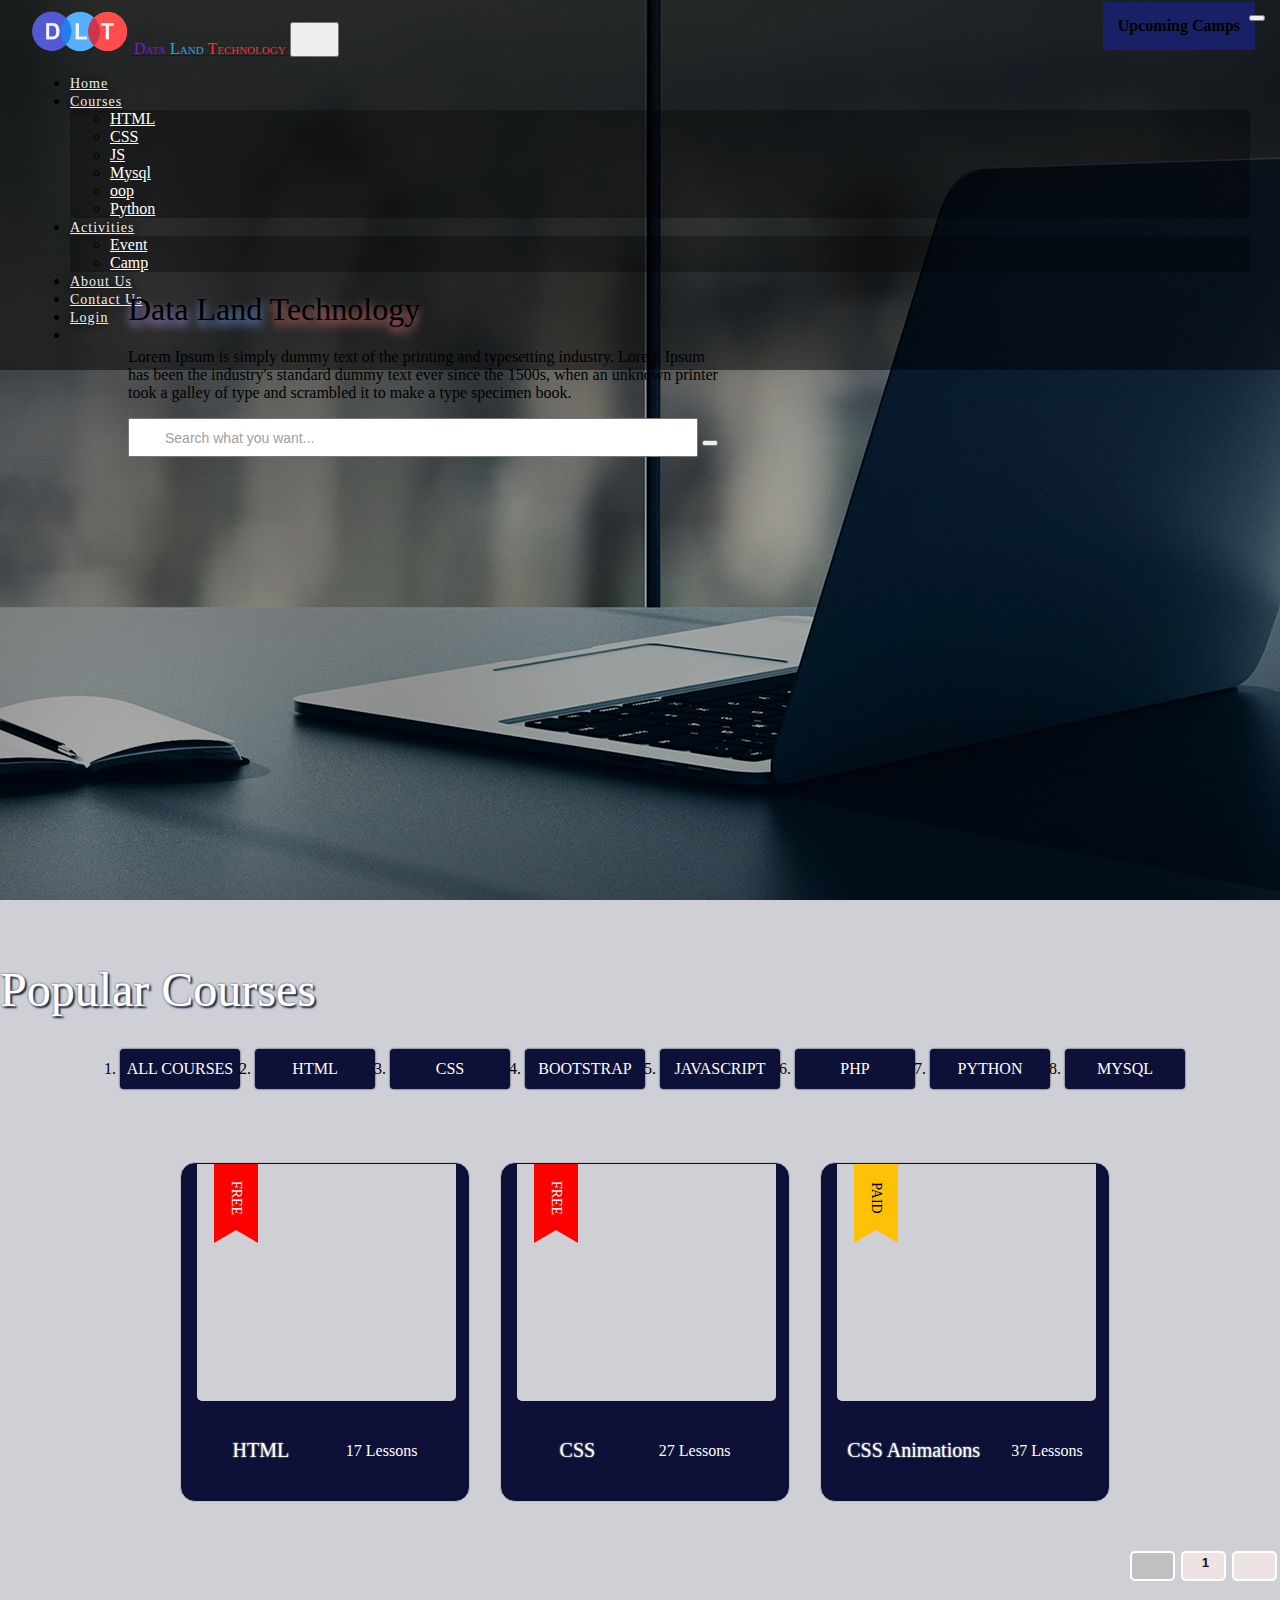
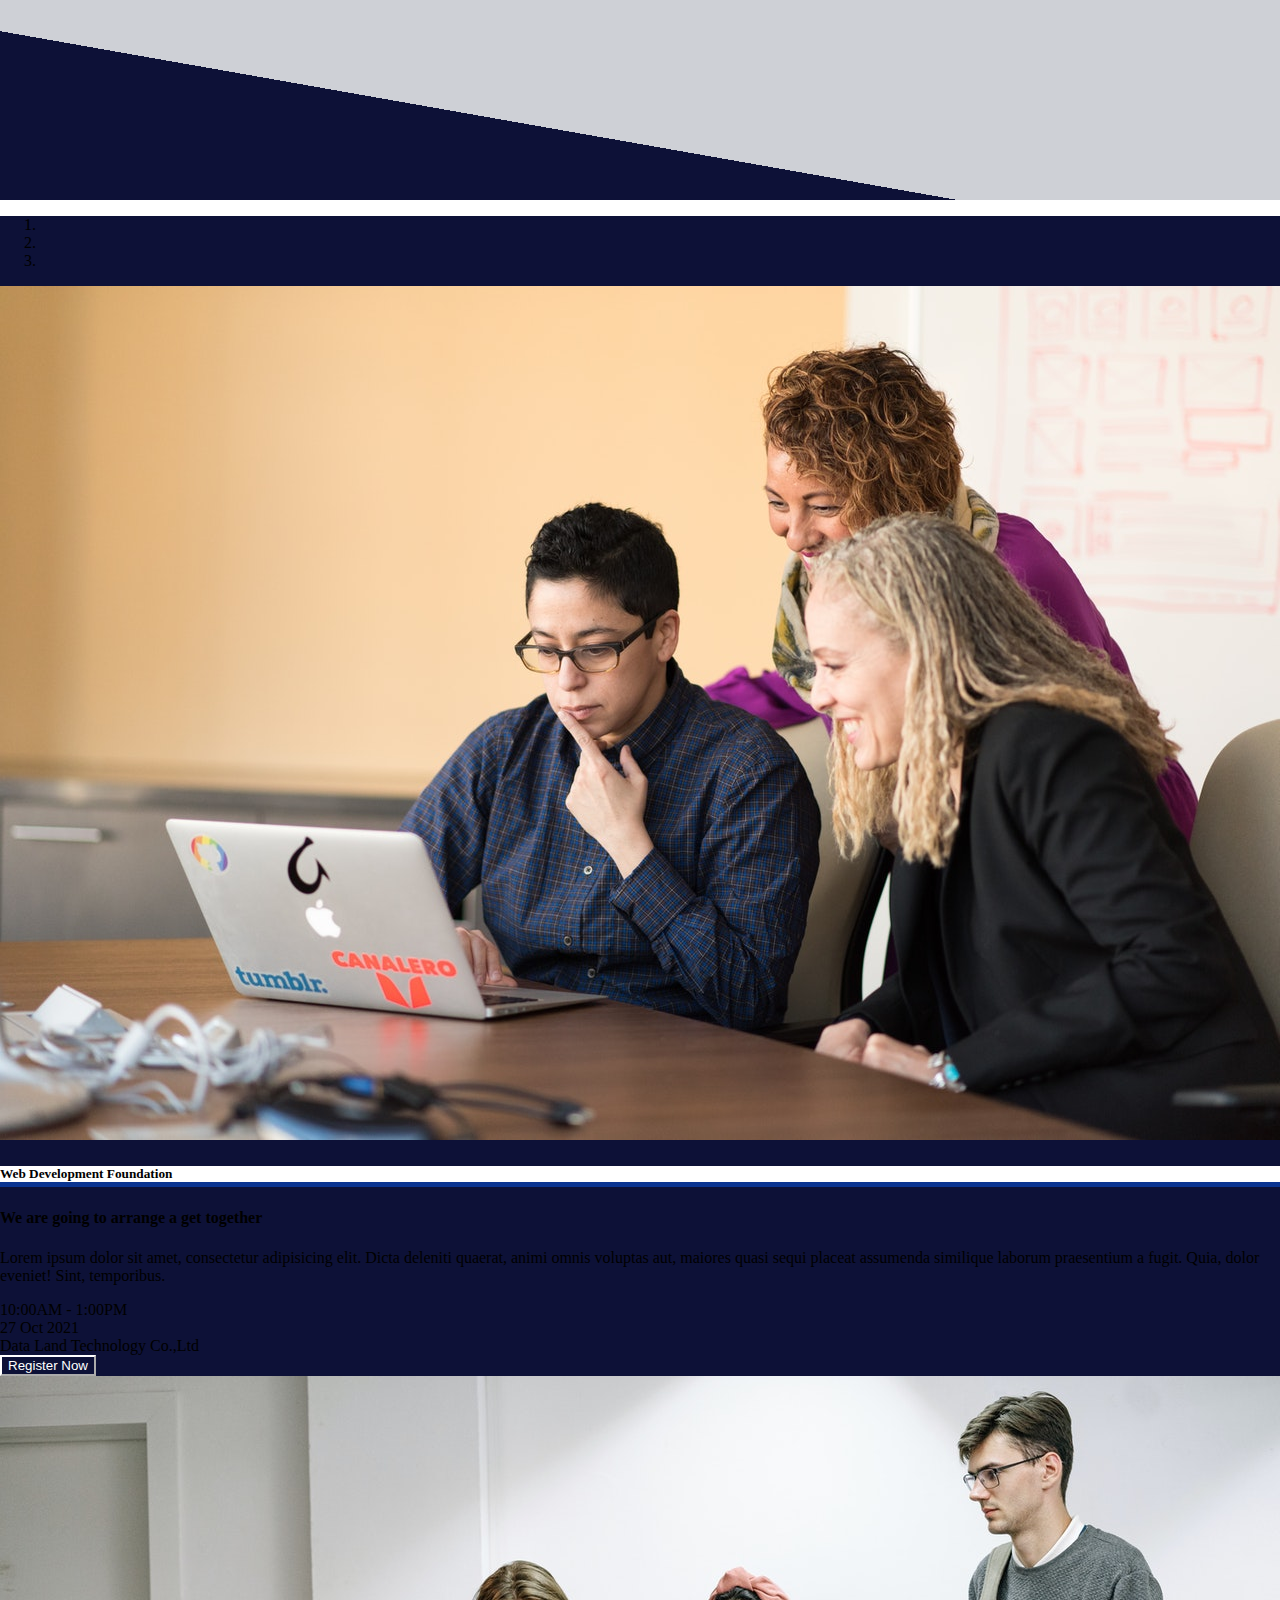
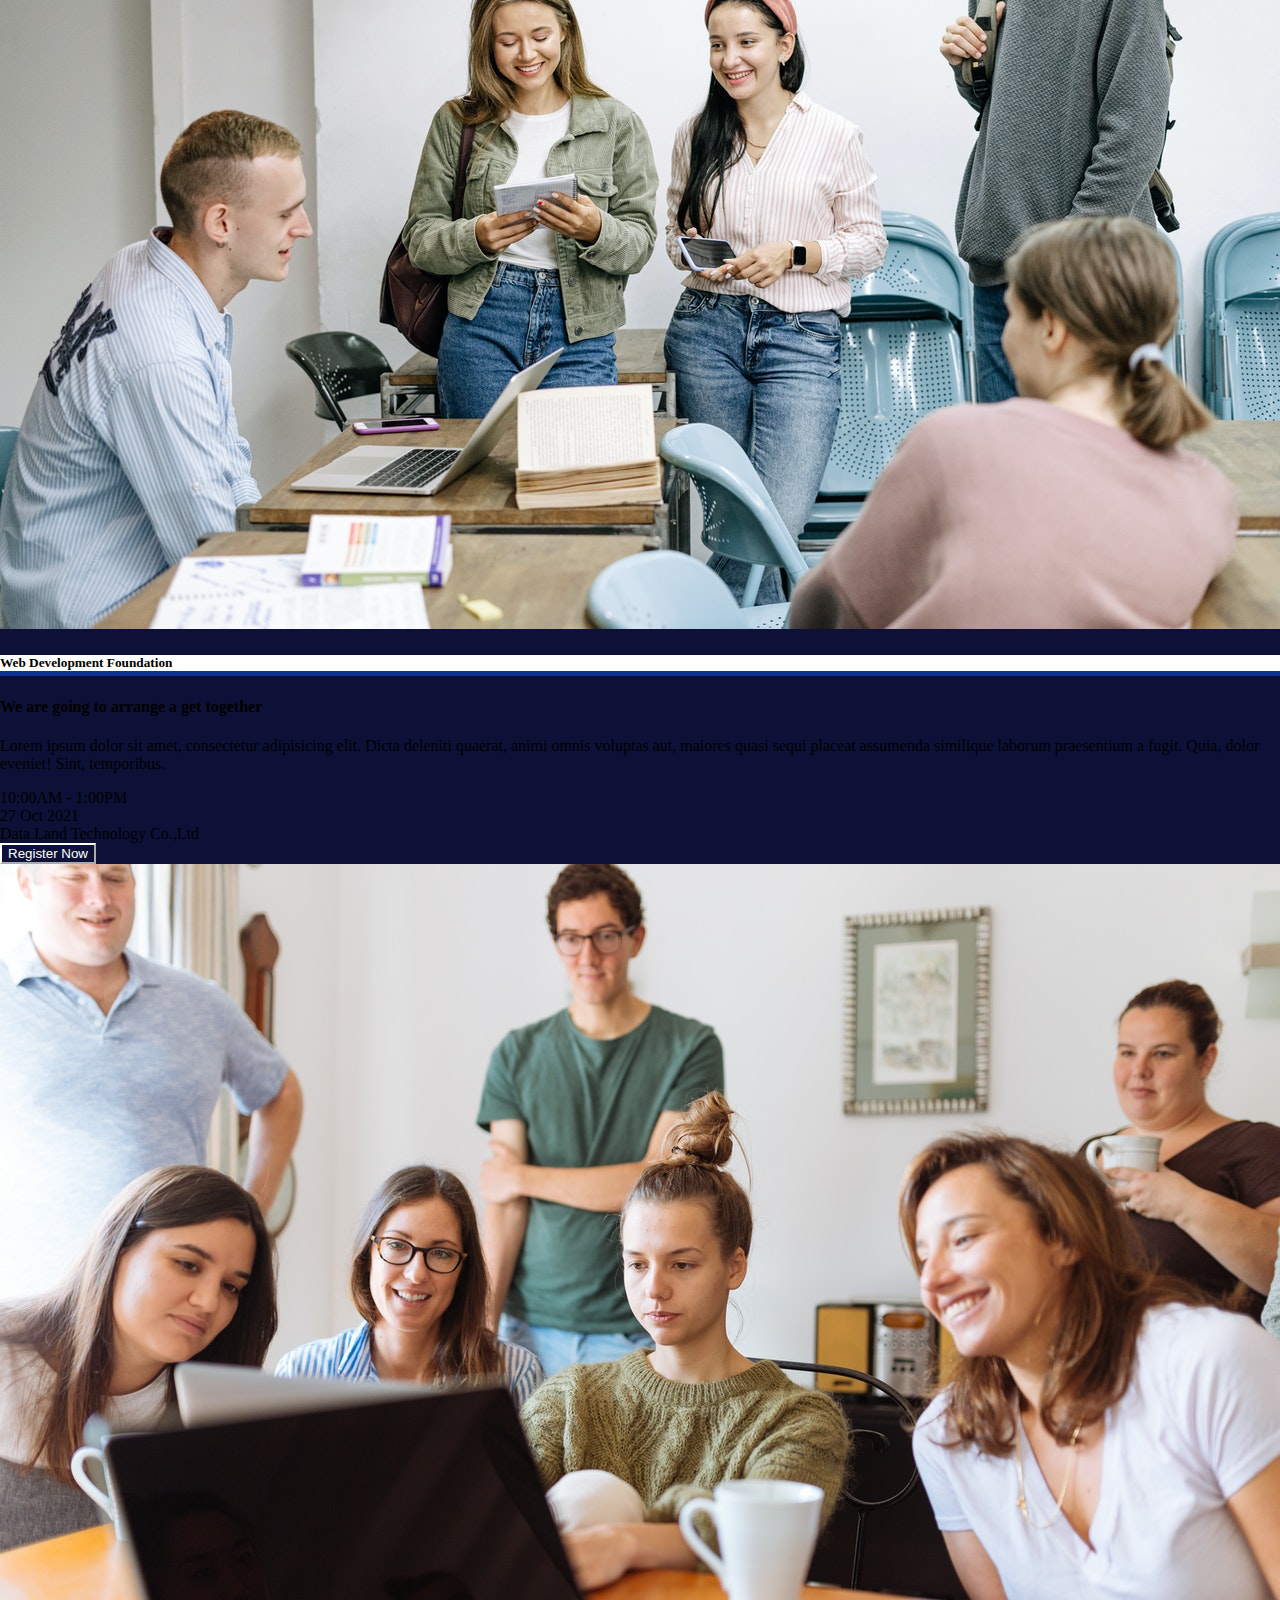
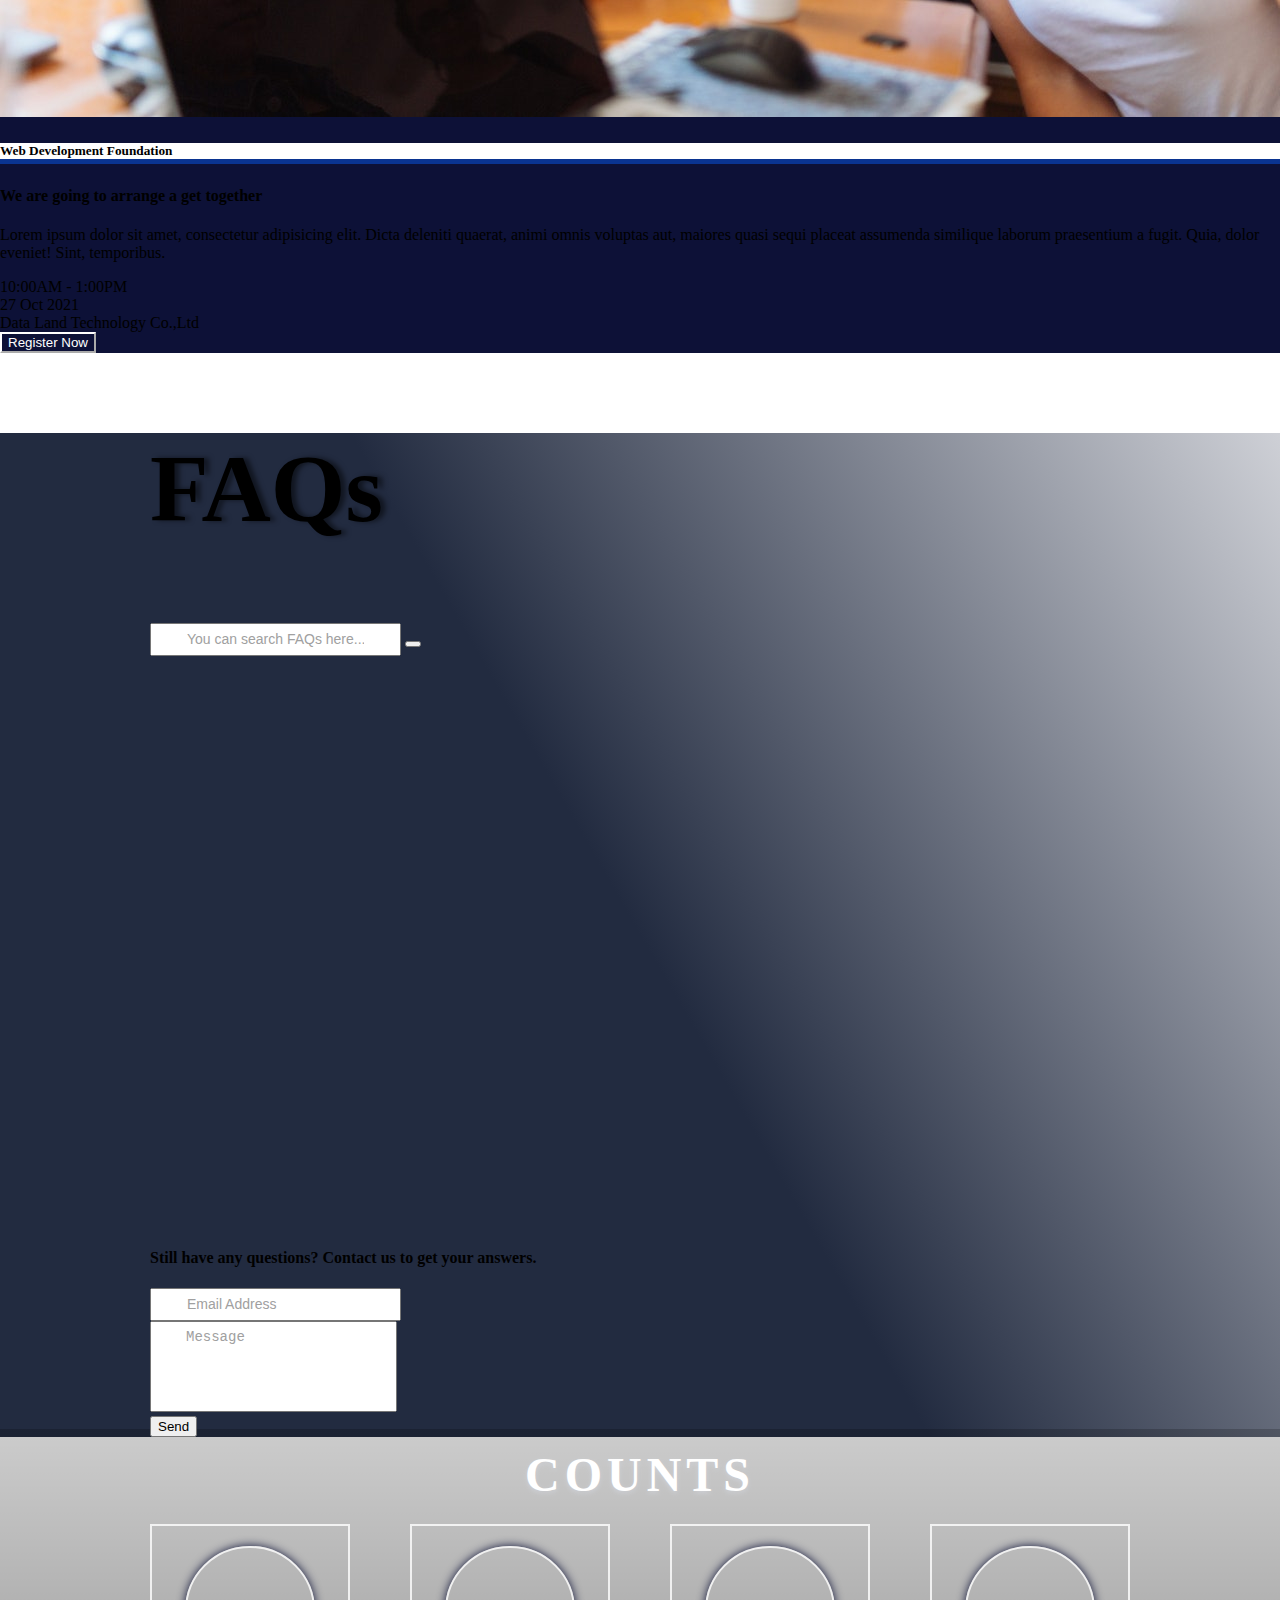
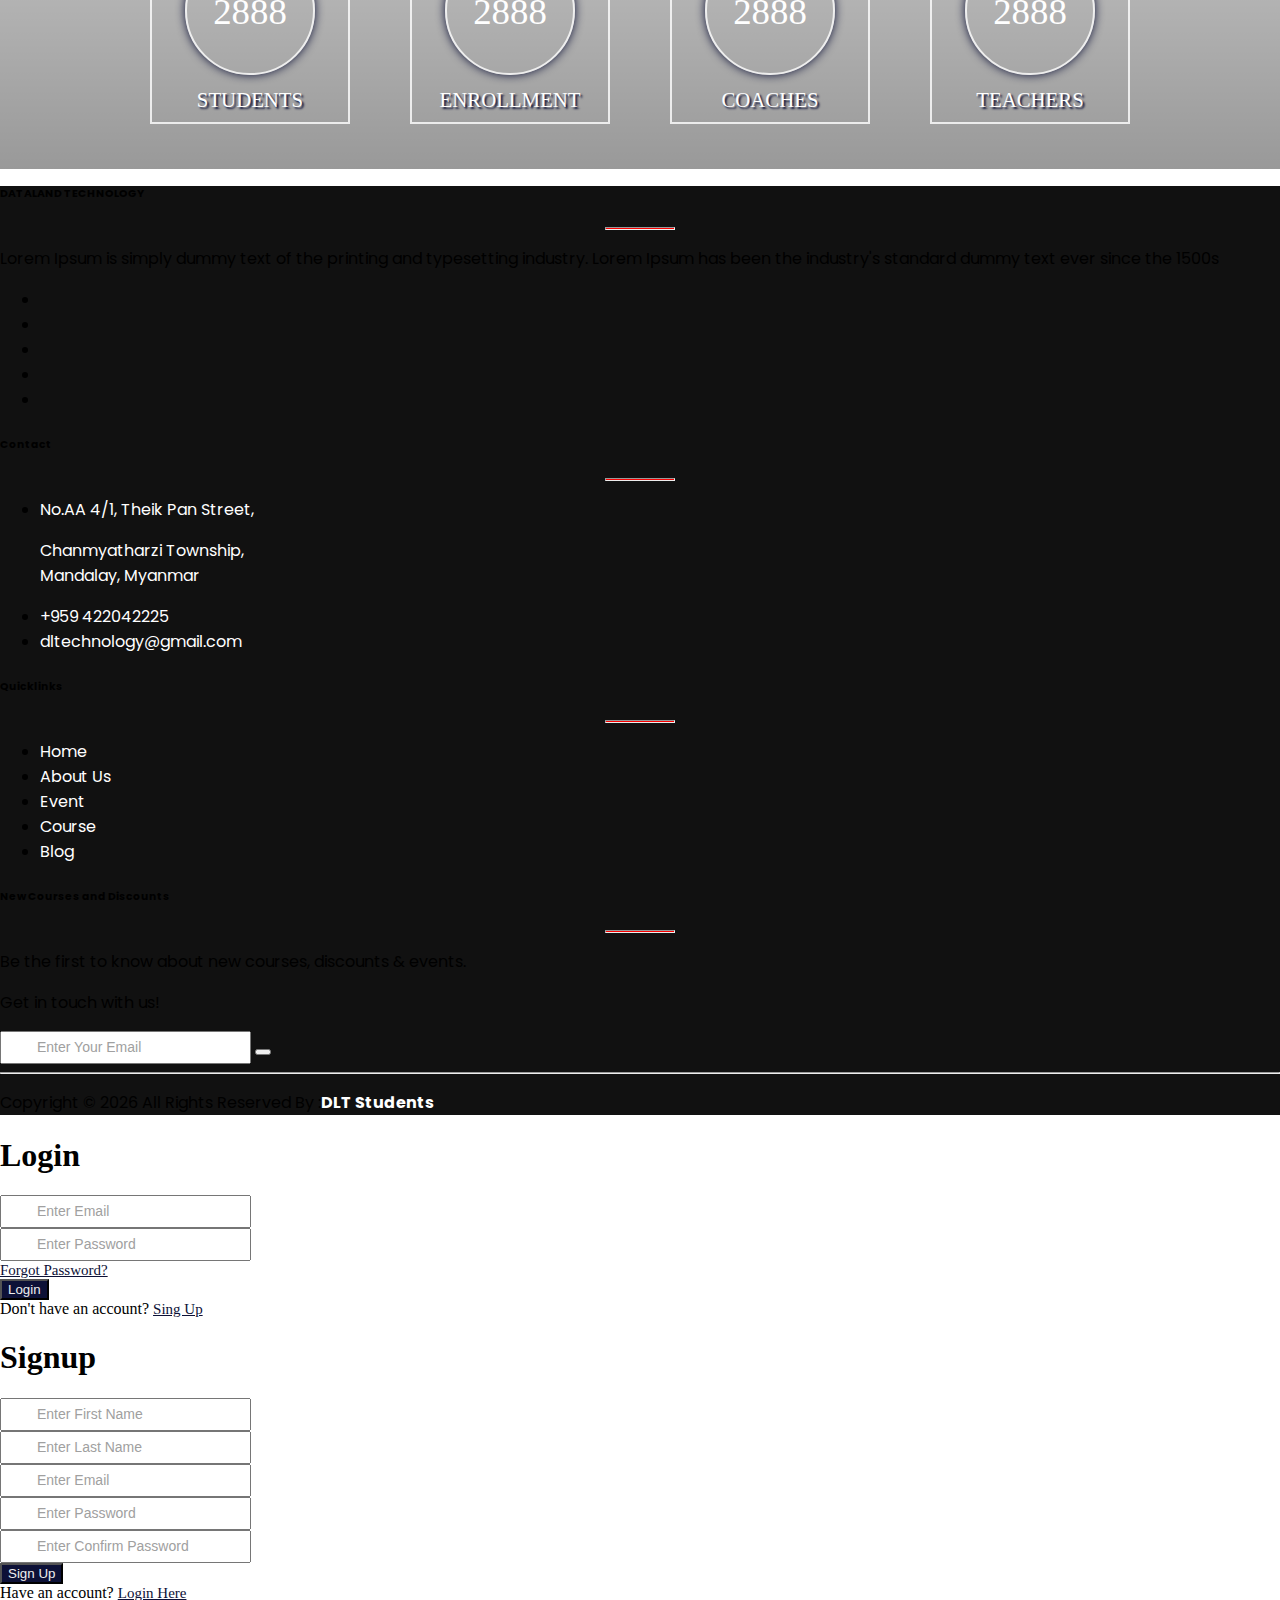
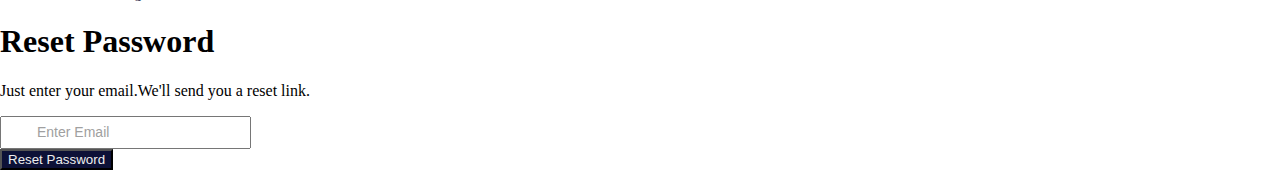
==== commit b501b7f7: "Course update js" ====
--- a/index.html
+++ b/index.html
@@ -868,7 +868,7 @@
     <!-- End Review Section -->
 
     <!-- Start FAQ Section -->
-    <section class="faqsections my-4">
+    <section class="faqsections">
 
         <div class="container-fluid whole-container">
             <!-- Title  -->
@@ -1017,7 +1017,7 @@
     <!-- End FAQ Section -->
 
     <!-- Start Student Count Section -->
-    <div class="counts-main-container pt-4">
+    <div class="counts-main-container">
 
         <div class="counts-container">
 
@@ -1059,206 +1059,9 @@
     <!-- End Student Count Section -->
 
     <!-- Start About Section -->
-    <section class="p-5 aboutussections">
-
-        <!-- start title -->
-        <div class="container text-center">
-            <h1 class="fw-light text-muted">Welcome to<span class="display-4"> <span class="text-info"> Data</span> <span class="text-primary"> Land</span> <span class="text-danger"> Technology</span></span></h1>
-            <p  class="lead mt-3">Lorem Ipsum is simply dummy text of the printing and typesetting industry.</p>
-        </div>
-        <!-- end title -->
-
-        <div class="container-fluid">
-            <div class="row mt-5 align-items-center">
-
-                <div class="col-md-4 overs">
-                    
-                    <div class="col-12 my-5 ">
-
-                        <div class="row align-items-center">
-                            <div class="col-md-8 text-md-end text-center parents">
-                                <span class="abouts">Awesome Teacher</span>
-                                <p class="small   infotexts">Lorem Ipsum is simply dummy text of the printing and typesetting industry.</p>
-                            </div>
-                            <div class="col-md-4 text-center">
-                                <span class="circles"><i class="fas fa-graduation-cap"></i></span>
-                            </div>
-                        </div>
-                           
-                    </div>
-
-                    <div class="col-12 my-5 ">
-
-                        <div class="row align-items-center">
-                            <div class="col-md-8 text-md-end text-center parents">
-                                <span class="abouts">Global Certificate</span>
-                                <p class="small   infotexts">Lorem Ipsum is simply dummy text of the printing and typesetting industry.</p>
-                            </div>
-                            <div class="col-md-4 text-center">
-                                <span class="circles"><i class="fas fa-award"></i></span>
-                            </div>
-                        </div>
-                           
-                    </div>
-                 
-
-                    <div class="col-12 my-5 ">
-
-                        <div class="row align-items-center">
-                            <div class="col-md-8 text-md-end text-center parents">
-                                <span class="abouts">Live Coding</span>
-                                <p class="small   infotexts">Lorem Ipsum is simply dummy text of the printing and typesetting industry.</p>
-                            </div>
-                            <div class="col-md-4 text-center">
-                                <span class="circles"><i class="fas fa-code"></i></span>
-                            </div>
-                        </div>
-                           
-                    </div>
- 
-                </div>
-
-                <div class="col-md-4">
-                    <div class="card">
-                        <img src="./img/about/programmer.jpg" alt="programmer"/>
-                    </div>
-                </div>
-
-                <div class="col-md-4 overs">
-                    
-                    <div class="col-12 my-5 ">
-
-                        <div class="row align-items-center">
-                            <div class="col-md-8 text-md-end text-center parents">
-                                <span class="abouts">Good Discipline</span>
-                                <p class="small   infotexts">Lorem Ipsum is simply dummy text of the printing and typesetting industry.</p>
-                            </div>
-                            <div class="col-md-4 text-center">
-                                <span class="circles"><i class="fas fa-thumbs-up"></i></span>
-                            </div>
-                        </div>
-                           
-                    </div>
-
-                    <div class="col-12 my-5 ">
-
-                        <div class="row align-items-center">
-                            <div class="col-md-8 text-md-end text-center parents">
-                                <span class="abouts">Best Community</span>
-                                <p class="small   infotexts">Lorem Ipsum is simply dummy text of the printing and typesetting industry.</p>
-                            </div>
-                            <div class="col-md-4 text-center">
-                                <span class="circles"><i class="fas fa-users"></i></span>
-                            </div>
-                        </div>
-                           
-                    </div>
-                 
-
-                    <div class="col-12 my-5 ">
-
-                        <div class="row align-items-center">
-                            <div class="col-md-8 text-md-end text-center parents">
-                                <span class="abouts">Operator Service</span>
-                                <p class="small   infotexts">Lorem Ipsum is simply dummy text of the printing and typesetting industry.</p>
-                            </div>
-                            <div class="col-md-4 text-center">
-                                <span class="circles"><i class="fas fa-phone-alt"></i></span>
-                            </div>
-                        </div>
-                           
-                    </div>
- 
-                </div>
-
-
-            </div>
-        </div>
-
-    </section>
     <!-- End About Section -->
 
     <!-- Start Contact Section -->
-    <section class="p-3 contactuss">
-
-        <div class="container-fluid">
-
-            <div class="row">
-
-                <div class="col-lg-5 py-3">
-
-                    <div class="col-8 mx-auto">
-
-                    <div class="col-12"><h2 class="h5 fw-bold text-uppercase"><span class="sticks"></span> Yangon Office</h2></div>
-                    
-                    <div class="row align-items-center mb-3 contactinfos fromlefts locations">
-
-                        <div class="col-2"><div class="contacts"><i class="fas fa-map-marker-alt locationicons"></i></div></div>
-
-                        <div class="col-10 ps-5"><p class="my-auto">Ward 7, Beteen Pyay Road and Kyun Taw Rod, Karmaryut Tsp Yangon</p></div>
-                    </div>
-
-                
-                    <div class="row align-items-center mb-4 contactinfos fromlefts phones">
-
-                        <div class="col-2"><div class="contacts"><i class="fas fa-phone-alt telicons"></i></div></div>
-
-                        <div class="col-10 ps-5"><p class="my-auto"><a href="tel:09236237629" class="contactlinks">+959 236237629</a></p></div>
-                    </div>
-
-                    <div class="row align-items-center mb-4 contactinfos fromlefts emails">
-
-                        <div class="col-2"><div class="contacts"><i class="fas fa-envelope emailicons"></i></div></div>
-
-                        <div class="col-10 ps-5"><p class="my-auto"><a href="mailto:datalandtechnoloay@gmail.com" class="contactlinks">datalandtechnoloay@gmail.com</a></p></div>
-                    </div>
-
-                    </div>
-
-                    <div class="col-8 mx-auto">
-
-                        <div class="col-12"><h2 class="h5 fw-bold text-uppercase"><span class="sticks"></span> Mandalay Office</h2></div>
-                        
-                        <div class="row align-items-center mb-3 contactinfos fromlefts locations">
-
-                            <div class="col-2"><div class="contacts"><i class="fas fa-map-marker-alt locationicons"></i></div></div>
-
-                            <div class="col-10 ps-5"><p class="my-auto">Ward 7, Beteen Pyay Road and Kyun Taw Rod, Karmaryut Tsp Yangon</p></div>
-                        </div>
-
-                    
-                        <div class="row align-items-center mb-4 contactinfos fromlefts phones">
-
-                            <div class="col-2"><div class="contacts"><i class="fas fa-phone-alt telicons"></i></div></div>
-
-                            <div class="col-10 ps-5"><p class="my-auto"><a href="tel:09236237629" class="contactlinks">+959 236237629</a></p></div>
-                        </div>
-
-                        <div class="row align-items-center mb-4 contactinfos fromlefts emails">
-
-                            <div class="col-2"><div class="contacts"><i class="fas fa-envelope emailicons"></i></div></div>
-
-                            <div class="col-10 ps-5"><p class="my-auto"><a href="mailto:datalandtechnoloay@gmail.com" class="contactlinks">datalandtechnoloay@gmail.com</a></p></div>
-                        </div>
-
-                    </div>
-
-                </div>
-
-                <div class="col-lg-7">
-                    <h1 class="h4 my-3 fw-light">Contact Us</h1>
-
-                    <div class="card">
-                        <iframe src="https://www.google.com/maps/embed?pb=!1m18!1m12!1m3!1d3819.1767060283405!2d96.12759471434589!3d16.817587623415548!2m3!1f0!2f0!3f0!3m2!1i1024!2i768!4f13.1!3m3!1m2!1s0x30c1ebc708ad3293%3A0xb4d6e22c28826f30!2sData%20Land%20Technology%20Co.%2CLtd!5e0!3m2!1sen!2smm!4v1634213692556!5m2!1sen!2smm" class="maps" style="border:0;" allowfullscreen="" loading="lazy"></iframe>
-
-                    </div>
-                </div>
-
-            </div>
-
-        </div>
-
-    </section>
     <!-- End Contact Section -->
 
     <!-- Start Footer Section -->
@@ -1266,56 +1069,66 @@
         <div class="container text-white text-md-left mt-5">
             <div class="row">
 
-               <!--  About Company -->
+                <!--  About Company -->
                 <div class="col-md-3 col-lg-3 col-xl-3 mx-auto mb-4">
-                    <h6 class="text-uppercase font-weight-bold mb-2">DATALAND TECHNOLOGY</h6>
-                    <div class="d-inline-block mx-auto bars mb-4 mt-0"></div>
-                    <p class="mt-2 contents">DATALAND Technology was established in 2019. Our company have been in the business and technology market for more than 10 years through our Consultants (Certified in Business and Technology).
-                    </p>    
-                        </p>
-                    <ul class="list-unstyled socials">
-                        <li class="list-inline-item"><a href="#" class="socialicons"><i class="fab fa-youtube"></i></a></li>
-                        <li class="list-inline-item"><a href="#" class="socialicons"><i class="fab fa-twitter"></i></a></li>
-                        <li class="list-inline-item"><a href="#" class="socialicons"><i class="fab fa-facebook"></i></a></li>
-                        <li class="list-inline-item"><a href="#" class="socialicons"><i class="fab fa-github"></i></a></li>
-                        <li class="list-inline-item"><a href="#" class="socialicons"><i class="fab fa-linkedin"></i></a></li>
+                    <h6 class="text-white text-uppercase font-weight-bold">DATALAND TECHNOLOGY</h6>
+                    <hr class="d-inline-block bars mx-auto mb-4 mt-0">
+                    <p class="mt-2">Lorem Ipsum is simply dummy text of the printing and typesetting industry. Lorem
+                        Ipsum has been the industry's standard dummy text ever since the 1500s</p>
+                    <ul class="list-unstyled list-inline">
+                        <li class="list-inline-item"><a href="#" class="links"><i class="fab fa-youtube"></i></a></li>
+                        <li class="list-inline-item"><a href="#" class="links"><i class="fab fa-twitter"></i></a></li>
+                        <li class="list-inline-item"><a href="#" class="links"><i class="fab fa-facebook"></i></a></li>
+                        <li class="list-inline-item"><a href="#" class="links"><i class="fab fa-github"></i></a></li>
+                        <li class="list-inline-item"><a href="#" class="links"><i class="fab fa-linkedin"></i></a></li>
                     </ul>
                 </div>
 
-               <!--  Contact -->
+                <!--  Contact -->
                 <div class="col-md-3 col-lg-3 col-xl-3 mx-auto mb-4">
-                    <h6 class="text-uppercase font-weight-bold mb-2">Contact</h6>
-                    <div class="d-inline-block mx-auto bars mb-4 mt-0"></div>
+                    <h6 class="text-uppercase font-weight-bold">Contact</h6>
+                    <hr class="d-inline-block mx-auto bars mb-4 mt-0">
                     <ul class="list-unstyled">
-                        <li class="my-2"><a href="#" class="links"><i class="fas fa-map-marker-alt px-2"></i>No.AA 4/1, Theik Pan Street,<p class="px-4">Chanmyatharzi Township, <br>Mandalay, Myanmar</p></a></li>
-                        <li class="my-2"><a href="#" class="links"><i class="fas fa-phone px-2"></i>+959 422042225</a></li>
-                        <li class="my-2"><a href="mailto:dltechnology@gmail.com" class="links"><i class="fas fa-envelope px-2"></i>dltechnology@gmail.com</a></li>
+                        <li class="my-2"><a href="#" class="links"><i class="fas fa-map-marker-alt px-2"></i>No.AA 4/1,
+                                Theik Pan Street,<p class="px-4">Chanmyatharzi Township, <br>Mandalay, Myanmar</p></a>
+                        </li>
+                        <li class="my-2"><a href="#" class="links"><i class="fas fa-phone px-2"></i>+959 422042225</a>
+                        </li>
+                        <li class="my-2"><a href="mailto:dltechnology@gmail.com" class="links"><i
+                                    class="fas fa-envelope px-2"></i>dltechnology@gmail.com</a></li>
                     </ul>
                 </div>
 
-               <!--  Quick Links -->
+                <!--  Quick Links -->
                 <div class="col-md-2 col-lg-2 col-xl-2 mx-auto mb-4">
-                    <h6 class="text-uppercase font-weight-bold mb-2">Quicklinks</h6>
-                    <div class="d-inline-block mx-auto bars mb-4 mt-0"></div>
+                    <h6 class="text-white text-uppercase font-weight-bold">Quicklinks</h6>
+                    <hr class="d-inline-block mx-auto bars mb-4 mt-0">
                     <ul class="list-unstyled">
-                        <li class="my-2"><a href="#home" class="links"><i class="fas fa-angle-right px-2"></i>Home</a></li>
-                        <li class="my-2"><a href="#aboutus" class="links"><i class="fas fa-angle-right px-2"></i>About Us</a></li>
-                        <li class="my-2"><a href="#event" class="links"><i class="fas fa-angle-right px-2"></i>Event</a></li>
-                        <li class="my-2"><a href="#course" class="links"><i class="fas fa-angle-right px-2"></i>Course</a></li>
-                        <li class="my-2"><a href="#blog" class="links"><i class="fas fa-angle-right px-2"></i>Blog</a></li>
+                        <li class="my-2"><a href="#home" class="links"><i class="fas fa-angle-right px-2"></i>Home</a>
+                        </li>
+                        <li class="my-2"><a href="#aboutus" class="links"><i class="fas fa-angle-right px-2"></i>About
+                                Us</a></li>
+                        <li class="my-2"><a href="#event" class="links"><i class="fas fa-angle-right px-2"></i>Event</a>
+                        </li>
+                        <li class="my-2"><a href="#course" class="links"><i
+                                    class="fas fa-angle-right px-2"></i>Course</a></li>
+                        <li class="my-2"><a href="#blog" class="links"><i class="fas fa-angle-right px-2"></i>Blog</a>
+                        </li>
                     </ul>
                 </div>
 
-               <!-- Email Forms -->
+                <!-- Email Forms -->
                 <div class="col-md-3 col-lg-3 col-xl-3 mx-auto mb-4">
-                    <h6 class="text-uppercase font-weight-bold mb-2">New Courses and Discounts</h6>
-                    <div class="d-inline-block mx-auto bars mb-4 mt-0"></div>
-                    <p class="mb-3 contents">Be the first to know about new courses, discounts & events.</p>
-                    <p class="contents">Get in touch with us!</p>
+                    <h6 class="text-uppercase text-headings mb-3">New Courses and Discounts</h6>
+                    <hr class="d-inline-block mx-auto bars mb-4 mt-0">
+                    <p class="mb-3">Be the first to know about new courses, discounts & events.</p>
+                    <p>Get in touch with us!</p>
                     <form action="#" id="newsletter-form">
                         <div class="input-group mb-3">
-                            <input class="form-control bg-transparent text-white border-white border-end-0" type="email" placeholder="Enter Your Email" aria-label="Enter Your Email">
-                            <button class="btn btn-outline-white border-white" type="submit"><i class="fas fa-paper-plane text-lg text-success"></i></button>
+                            <input class="form-control bg-transparent text-white border-white border-end-0" type="email"
+                                placeholder="Enter Your Email" aria-label="Enter Your Email">
+                            <button class="btn btn-outline-white border-white" type="submit"><i
+                                    class="fas fa-paper-plane text-lg text-success"></i></button>
                         </div>
                     </form>
                 </div>
@@ -1324,9 +1137,10 @@
             <hr class="mb-4">
         </div>
 
-       <!--  Copy Right -->
+        <!--  Copy Right -->
         <div class=" d-flex justify-content-center align-self-center">
-            <p> Copyright &copy; <span id="year"></span> All Rights Reserved By :<a href="#" class="links"><strong class="text-success px-2">DLT Students</strong></a></p>
+            <p> Copyright &copy; <span id="year"></span> All Rights Reserved By :<a href="#" class="links"><strong
+                        class="text-success px-2">DLT Students</strong></a></p>
         </div>
     </footer>
     <!-- End Footer Section -->
--- a/css/style.css
+++ b/css/style.css
@@ -1,5 +1,4 @@
-@import url('https://fonts.googleapis.com/css2?family=Montserrat:wght@300&display=swap');
-
+@import url('https://fonts.googleapis.com/css2?family=Poppins:wght@300&display=swap');
 :root {
     --c_one: rgba(255, 193, 7);
     --c_two: rgb(25, 135, 84);
@@ -15,7 +14,6 @@
 }
 
 body{
-    font-family: 'Montserrat', sans-serif;
     margin: 0;
     overflow-x: hidden;
 }
@@ -339,8 +337,8 @@
 .bookmark {
     width: 0px;
     height: 79px;
-    border: 20px solid var(--c_one);
-    border-bottom: 20px solid transparent;
+    border: 22px solid var(--c_one);
+    border-bottom: 13px solid transparent;
 
     display: flex;
     justify-content: center;
@@ -587,7 +585,7 @@
 
 /*START FAQ*/
 .faqsections{
-     background:linear-gradient(60deg,#070d1f 50%,#aab4d3);
+     background:linear-gradient(60deg,#222b40 50%,#ced0d6);
 }
 
 .whole-container{
@@ -837,192 +835,25 @@
 }
 /* END Student Count */
 
-/* Start About Us Section */
-.aboutussections{
-    background-color: rgb(255, 193, 7, 0.4);
-}
-.overs{
-    overflow: hidden;
-}
-.parents{
-    position: relative;
-}
-.abouts{
-    font-size: 1.1rem;
-    color: #222;
-    font-weight: 500;
-    white-space: nowrap;
-
-    position: absolute;
-    top: 50%;
-    left: 50%;
-    transform: translate(-50%,-50%);
-
-
-    transition: all 0.7s ease-in-out;
-    transition-delay: 0.5s;
-}
-.textshows .abouts{
-    transform: translate(-50%,-60px);
-    transition-delay: 0s;
-}
-.infotexts{
-    color: #555;
-    opacity: 0;
-    transform: translate(-100%);
-    transition: all 0.9s ease-in-out;
-}
-.textshows .infotexts{
-    opacity: 1;
-    transform: translate(0%);
-}
-.circles{
-    
-    width: 80px;
-    height: 80px;
-    font-size: 2rem;
-    color: white;
-    background-color: orange;
-    border-radius: 50%;
-    /* text-align: center;
-    line-height: 70px; */
-
-    display: inline-flex;
-    justify-content: center;
-    align-items: center;
-
-    cursor: pointer;
-}
-.textshows .circles{
-    background-color: transparent;
-    border: 2px solid orange;
-    color: orange;
-}
-/* End About Us Section */
-
-* Strat Contact Us Section */
-.sticks{
-    display: inline-block;
-    width: 3px;
-    height: 30px;
-    /* background-color: rgba(194, 157, 89, 1); */
-    background-color: #85182a;
-
-    vertical-align: middle;
-}
-.contactuss{
-    background-color: #f4f4f4;
-}
-.contactinfos.fromlefts{
-    opacity: 0;
-    animation: fromleft 0.8s;
-    animation-fill-mode: forwards;
-}
-.contactinfos.fromlefts.locations{
-    animation-delay: 0;
-}
-.contactinfos.fromlefts.phones{
-    animation-delay: 0.4s;
-}
-.contactinfos.fromlefts.emails{
-    animation-delay: 0.8s;
-}
-.contacts{
-    width: 50px;
-    height: 50px;
-    background-color: #f4f4f4;
-    /* color: rgba(194, 157, 89, 1); */
-    color: #85182a;
-    border-radius: 5px;
-    box-shadow: 3px 0px 10px rgba(0, 0, 0, 0.5);
-
-    display: flex;
-    justify-content: center;
-    align-items: center;
-}
-.contactlinks{
-    color: #000;
-    text-decoration: none;
-}
-
-.locationicons{
-    animation: biggerani 1s infinite;
-}
-.telicons{
-    animation: shakeani 1s ease-in-out infinite;
-    /* transform : rotate(-20deg); */
-    
-}
-.emailicons{
-
-    animation: jampani 1s ease-in infinite;
-}
-@keyframes fromleft {
-    0%{
-        opacity: 0;
-        transform: translate(-100%);
-    }
-    100%{
-        opacity: 1;
-        transform: translate(0);
-    }
-}
-@keyframes biggerani{
-    0%{
-        transform:scale(0);
-    }
-    100%{
-        transform:scale(2);
-    }
-}
-@keyframes shakeani{
-    0%{
-        transform : rotate(-20deg);
-    }
-    100%{
-        transform : rotate(20deg);
-    }
-}
-@keyframes jampani{
-    0%{
-        transform: translateY(-10px);
-    }
-    100%{
-        transform: translateY(0);
-    }
-}
-.maps{
-    width: 100%;
-    height: 70vh;
-}
-/* End Contact Us Section */
-
 /* START Footer Style */
 footer{
     font-family: 'Poppins', sans-serif;
-    background:rgb(8, 9, 34);
-}
-
-div.bars{
+    background: #111;
+}
+
+hr.bars{
     width:70px;
     height:3px;
-    border:none;
-    background:#f00;
-}
-
-.links, .socialicons i, .contents{
+    background:#fa0000;
+}
+
+.links{
     text-decoration: none;
-    color:#999; 
-    transition: all .2s linear;
-}
-
-.links:hover, .contents:hover{
-    color:white;
-}
-
-.socialicons i:hover{
-    color:white;
-    transform: scale(1.3) translateY(-3px);
+    color:white; 
+}
+
+.links:hover{
+    color:#3b6d48;
 }
 /* END Footer Style */
 
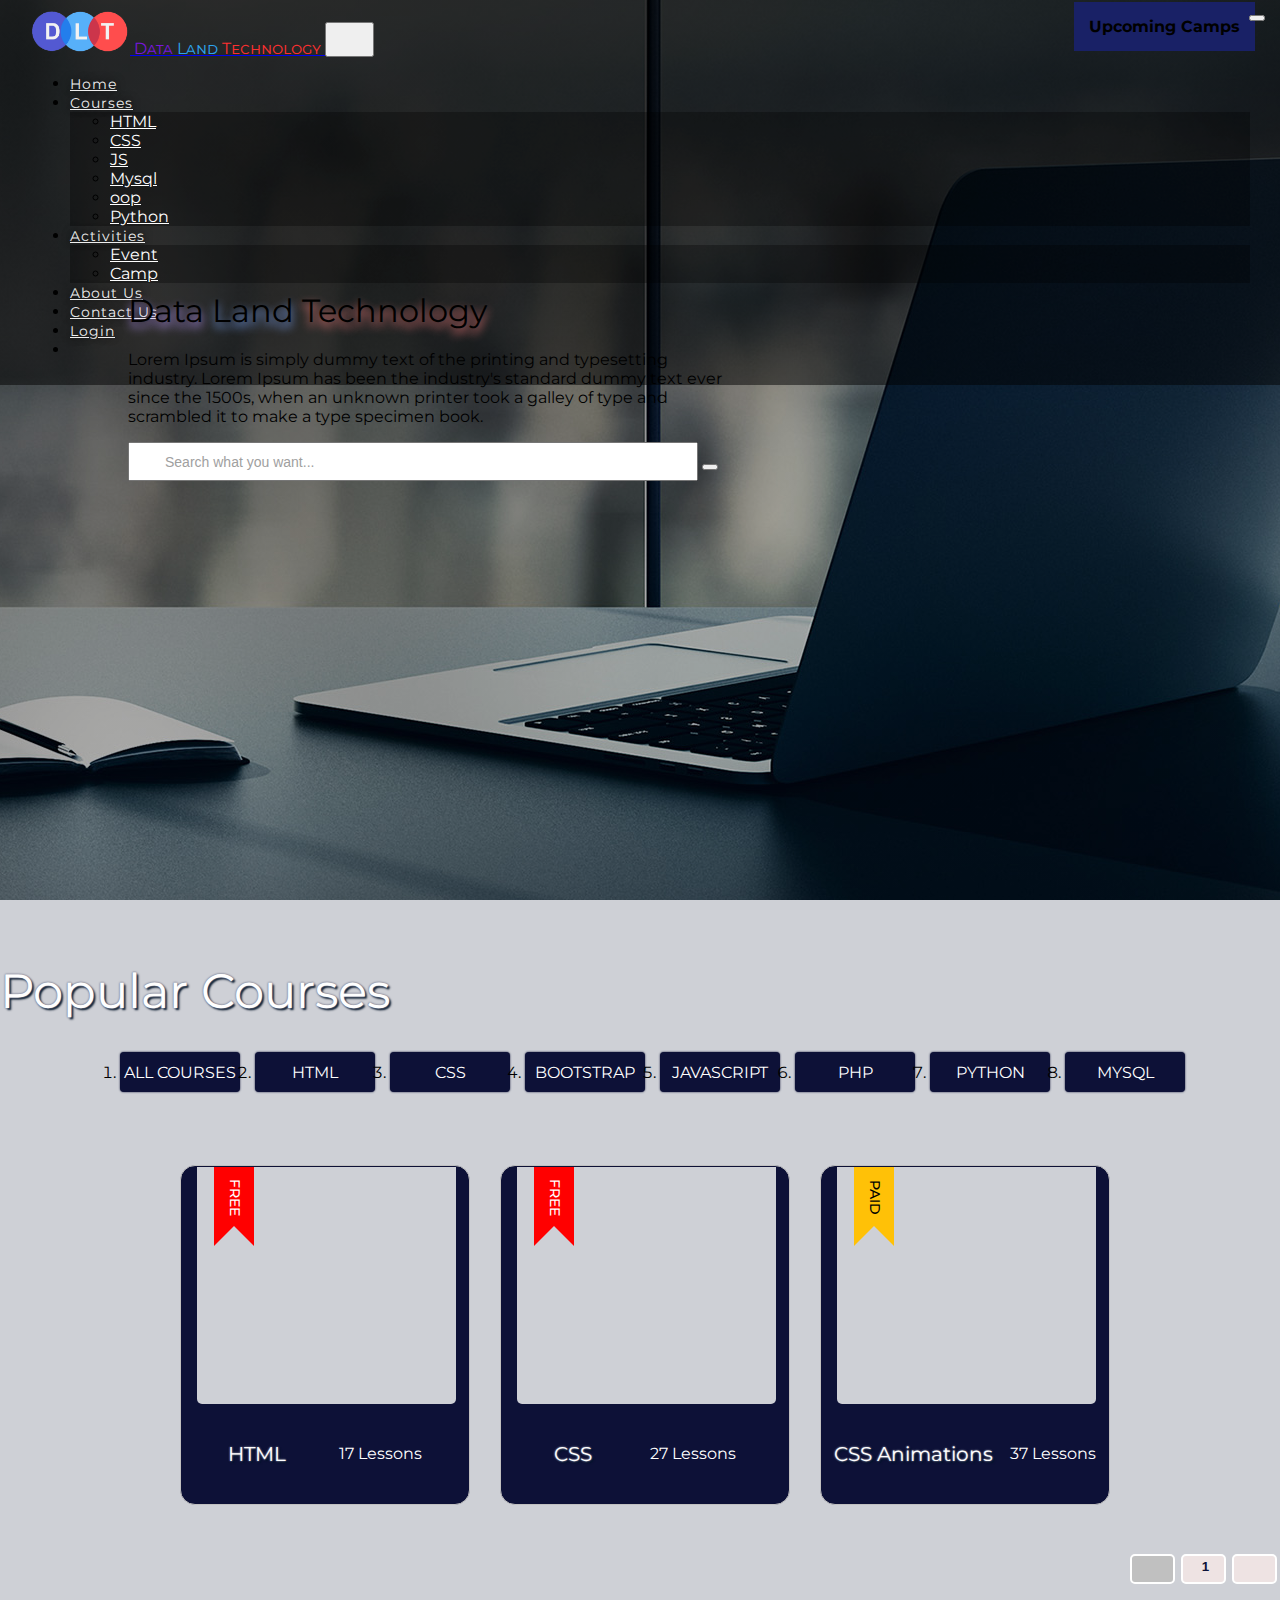
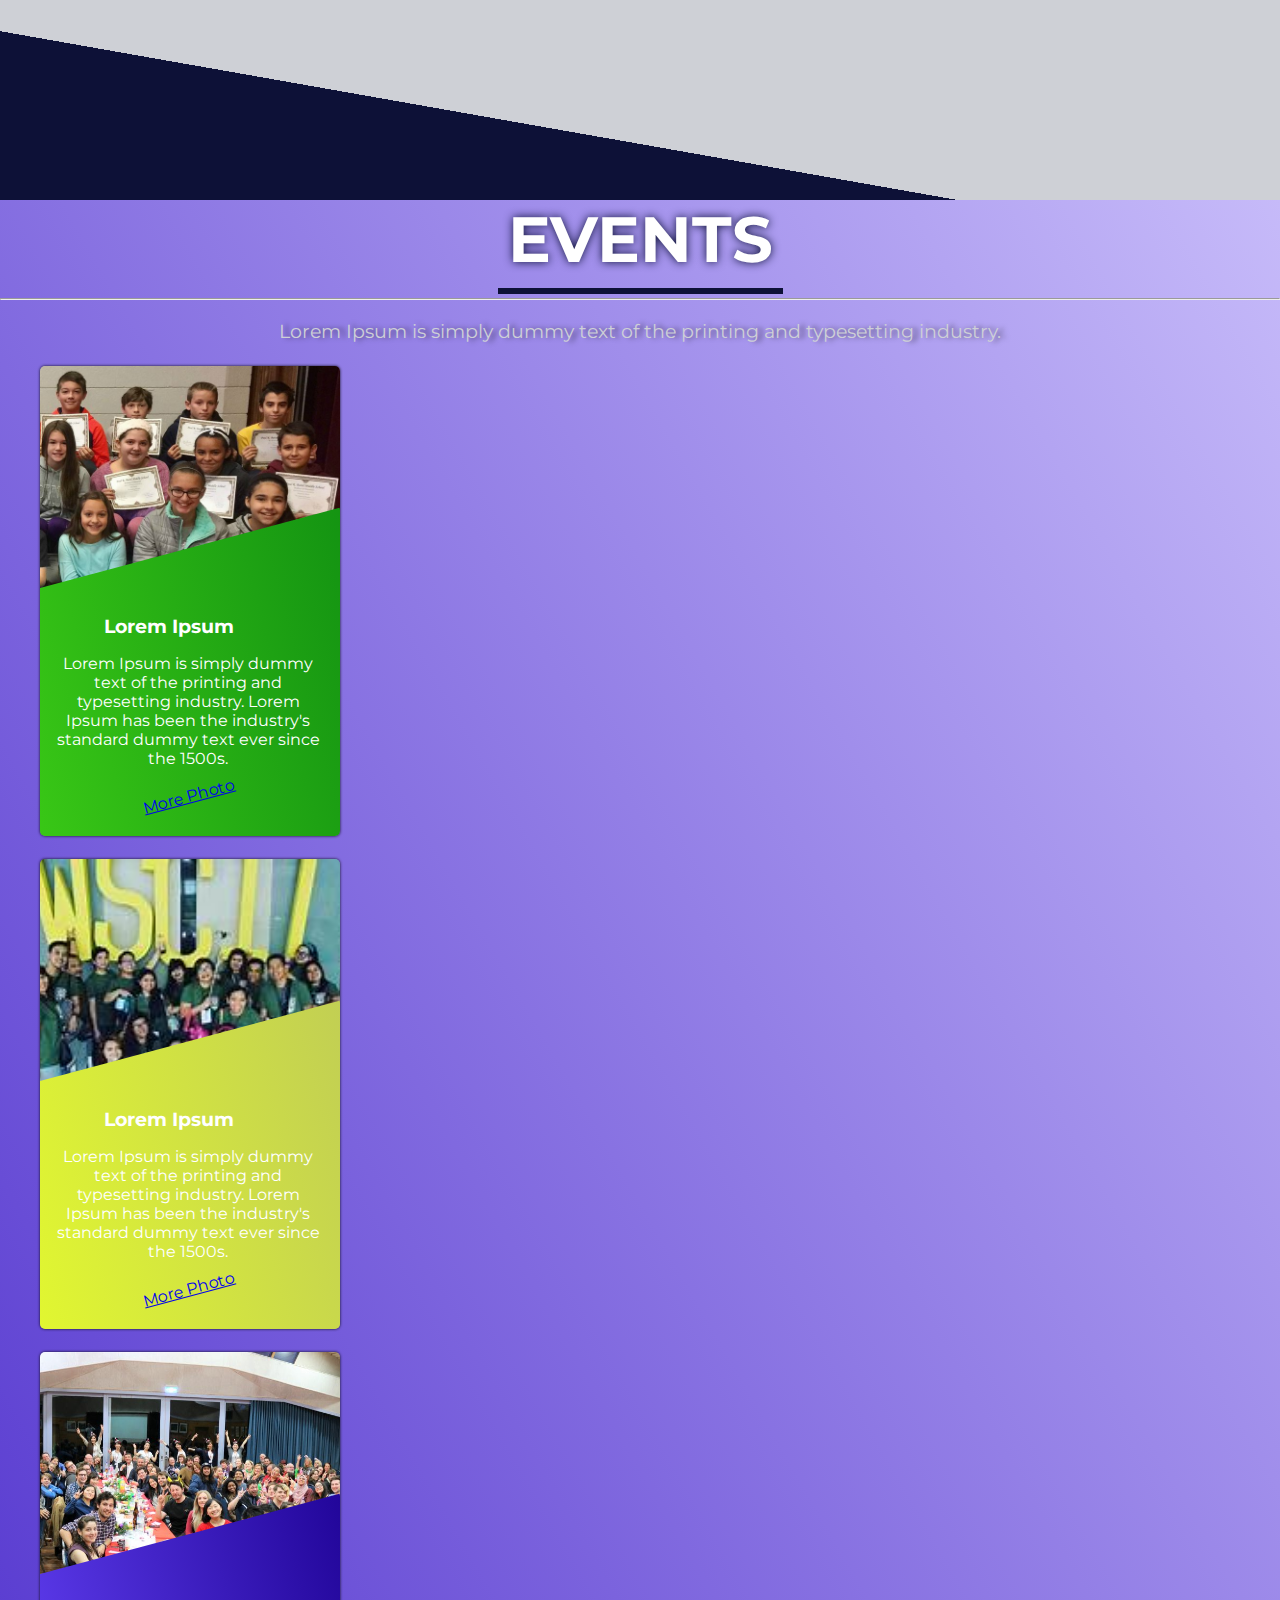
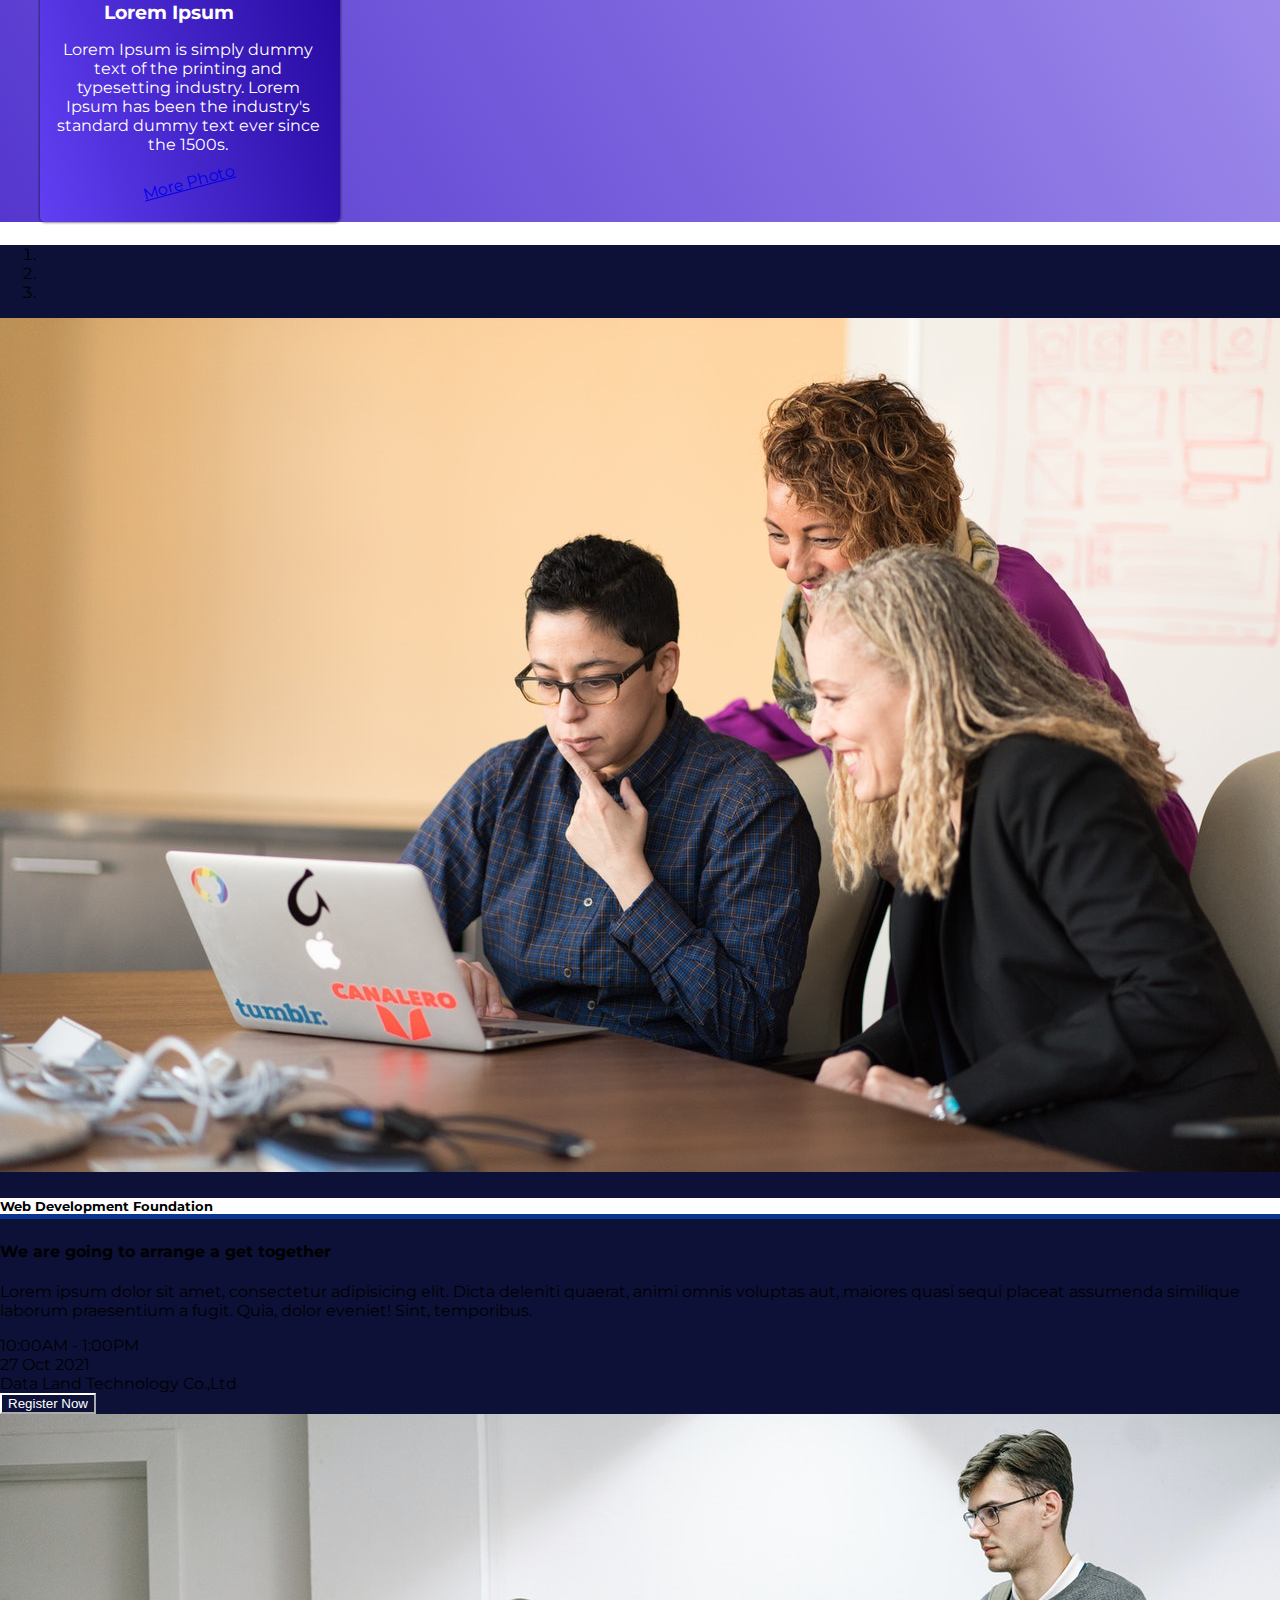
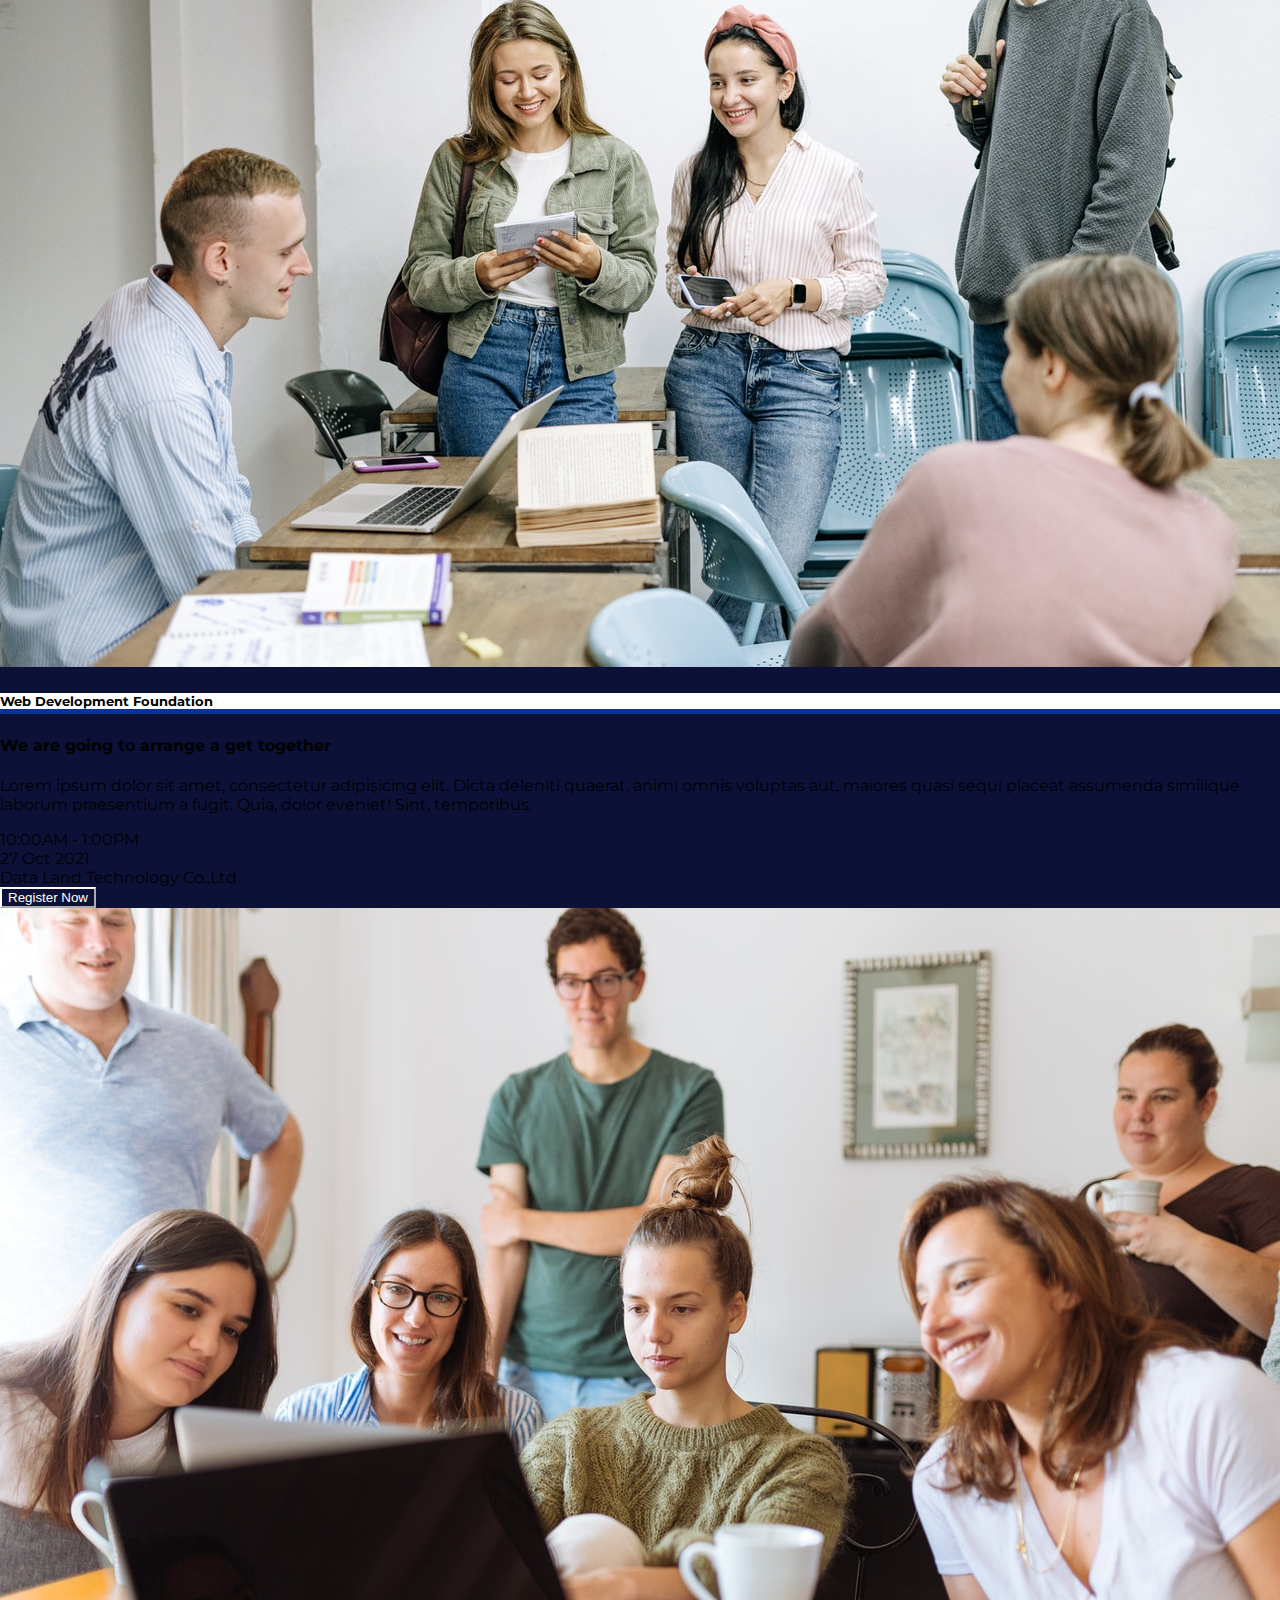
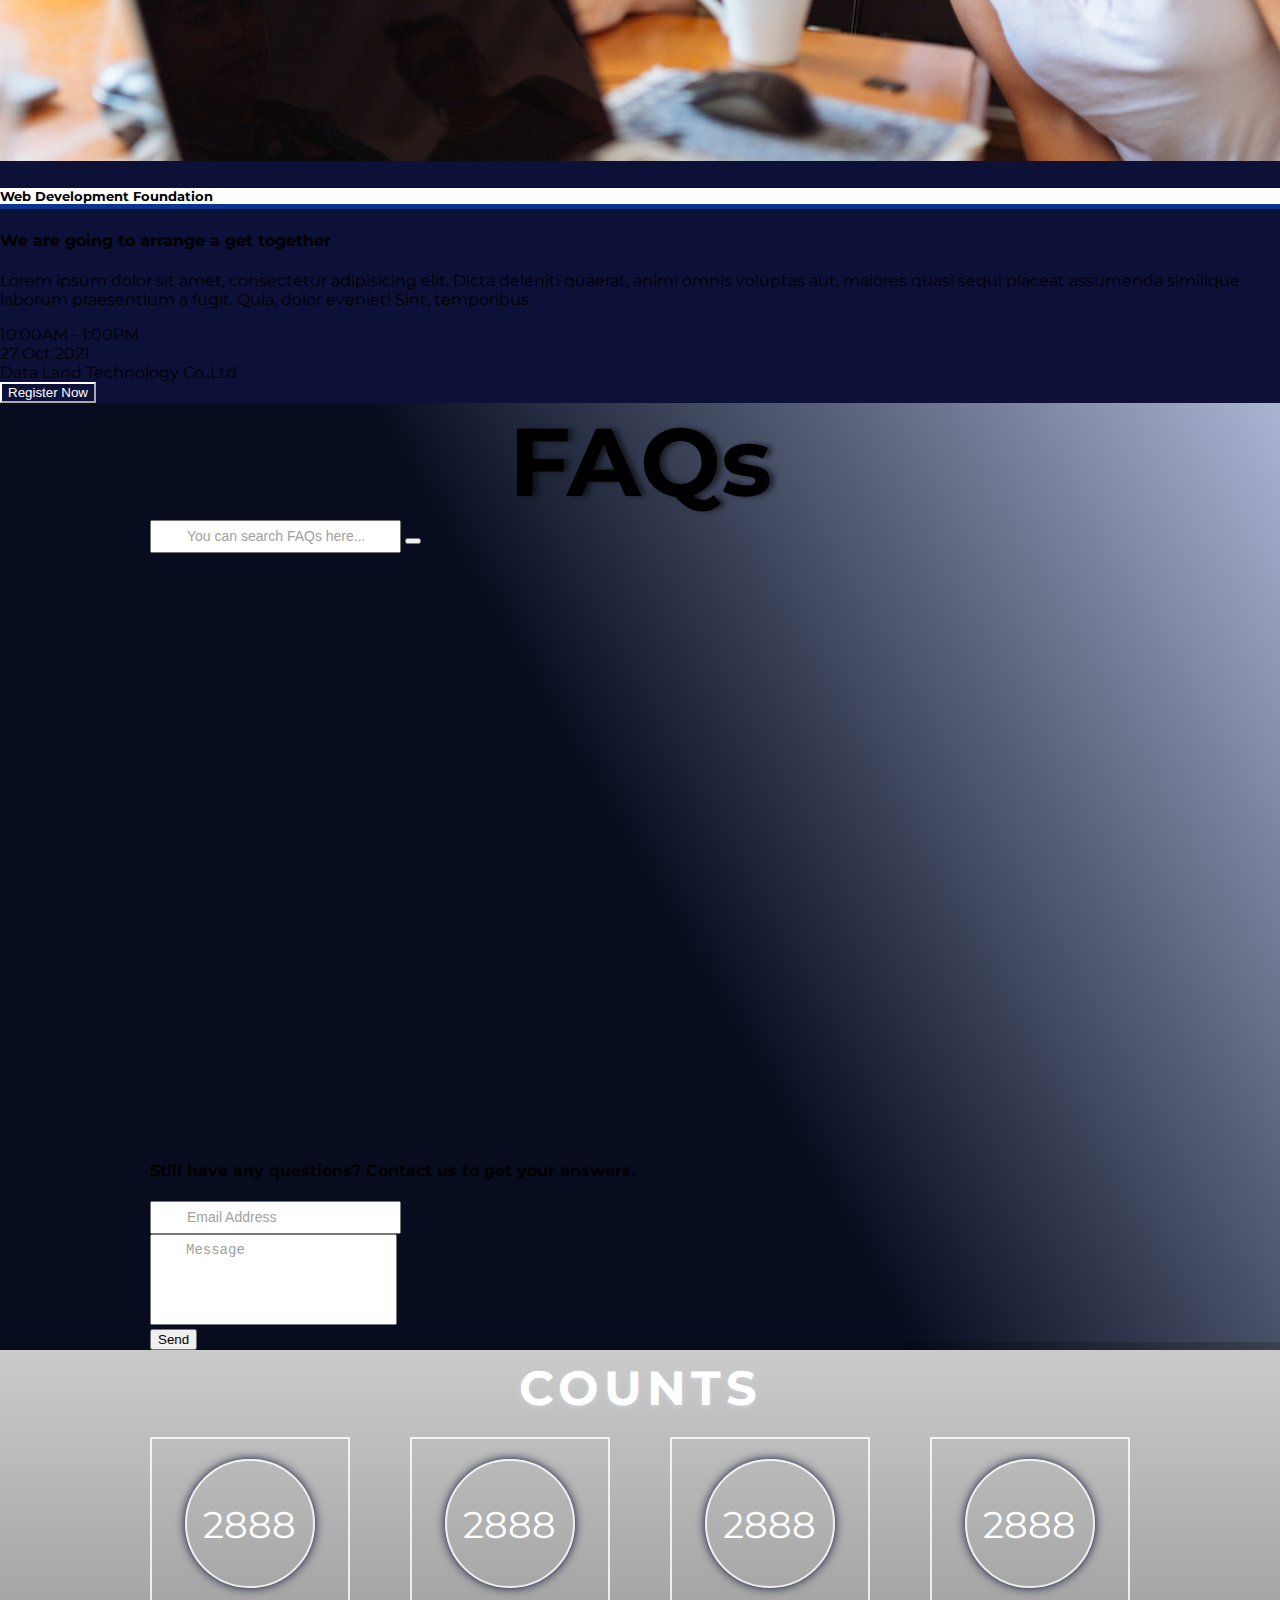
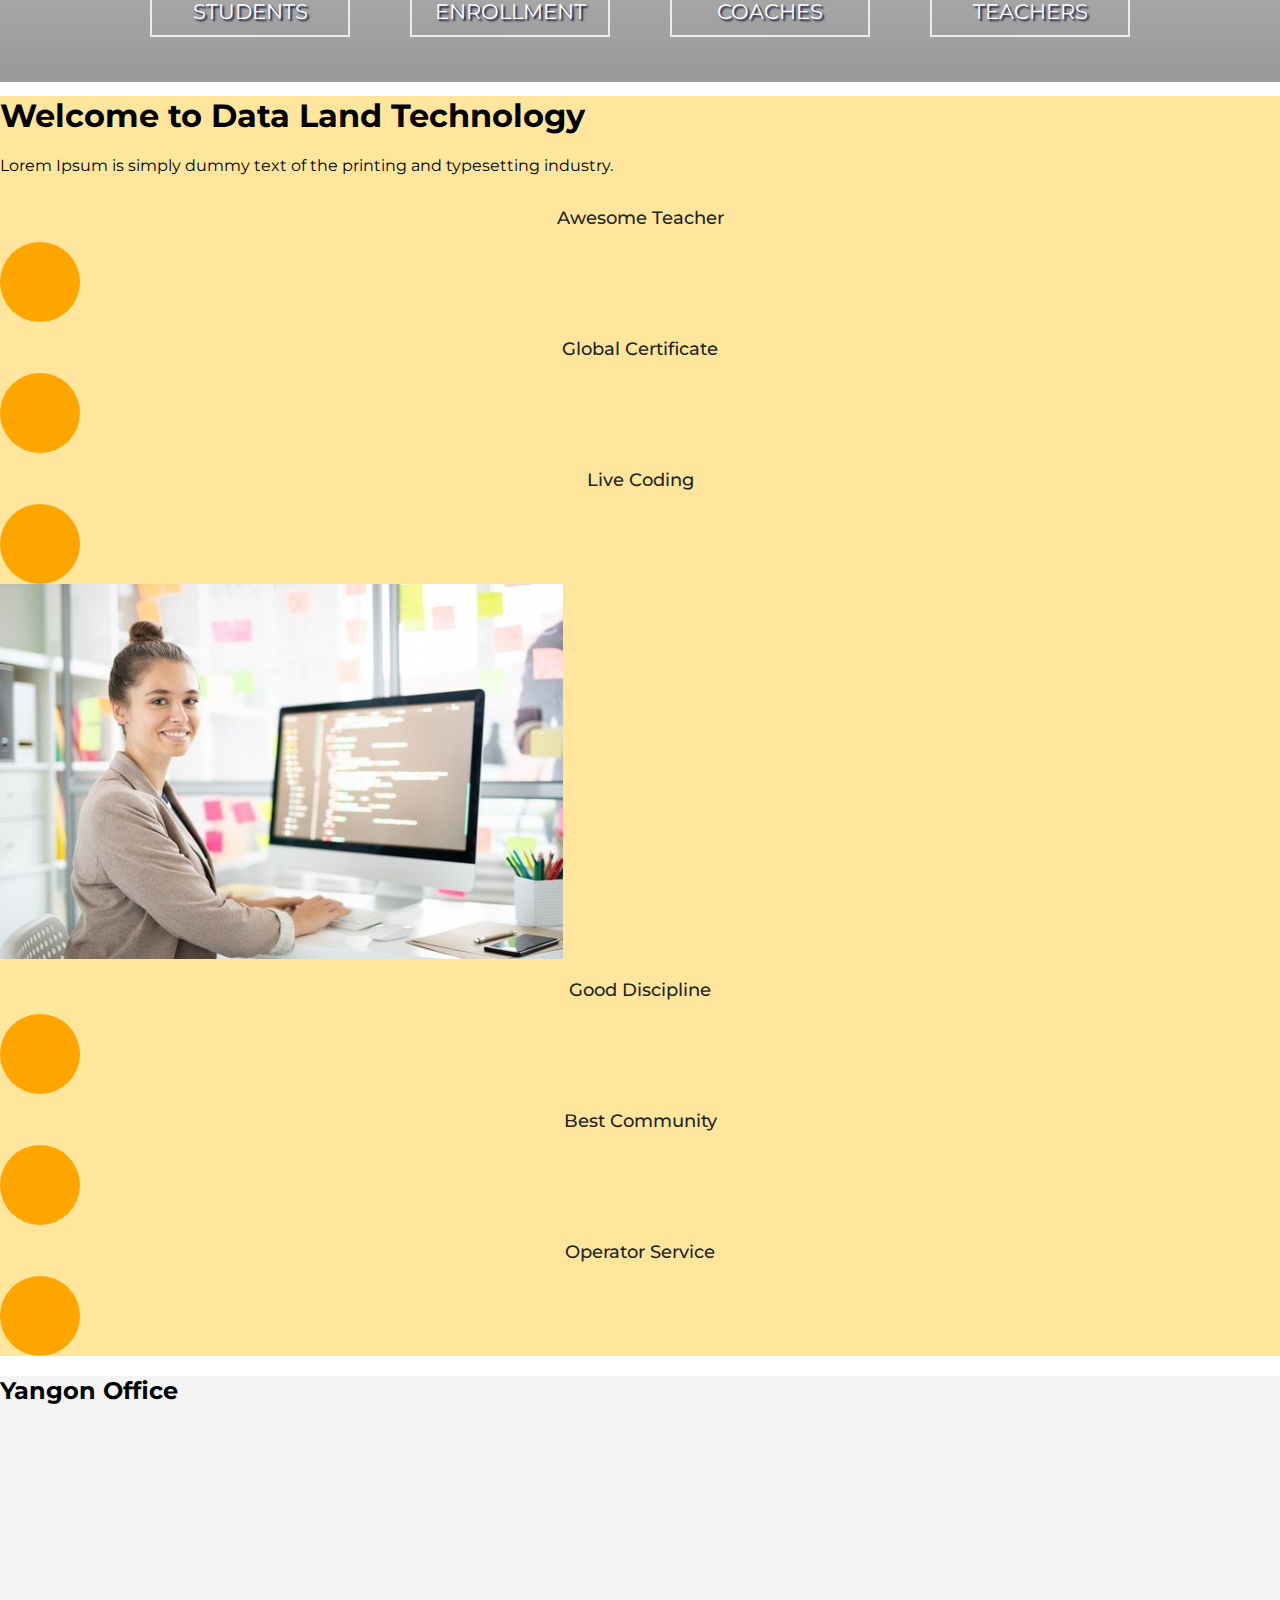
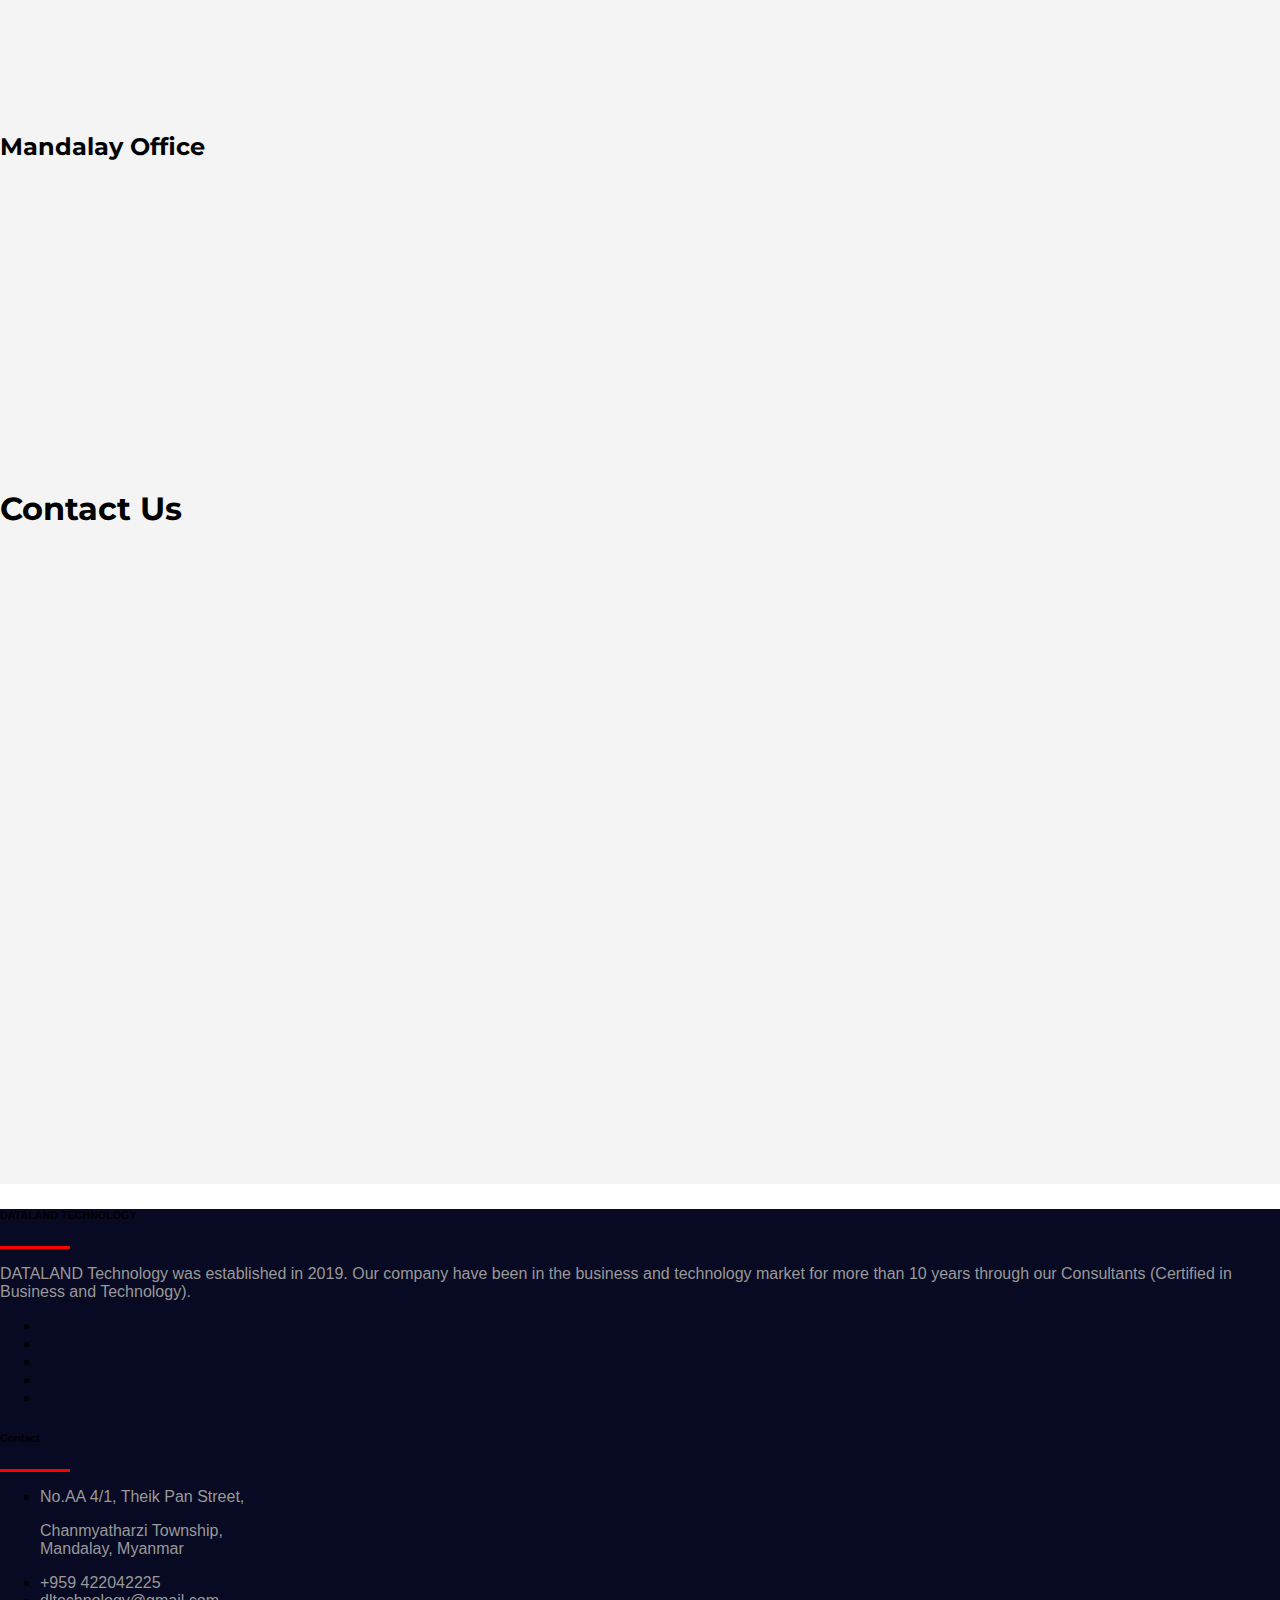
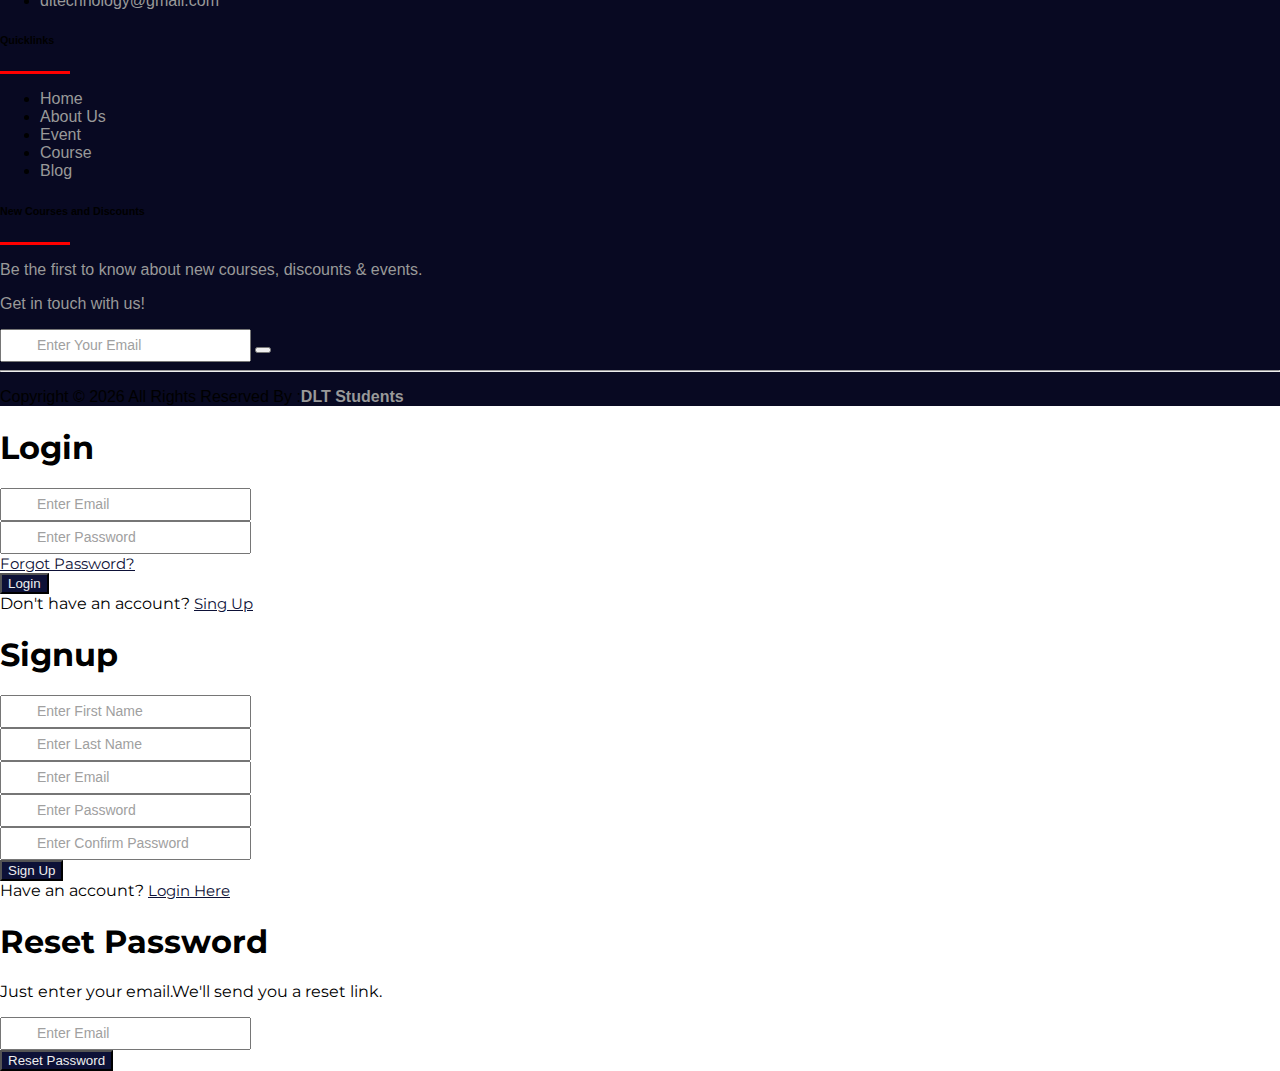
==== commit 86b640d2: "eventsectionupdate" ====
--- a/index.html
+++ b/index.html
@@ -759,6 +759,60 @@
     <!-- End Course Section -->
 
     <!-- Start Event Section -->
+    <section class="eventsection">
+
+        <div class="container overflow-hidden">
+          <!--Start Title Section-->
+         <div class="col-9 my-5 mx-auto titles">
+           <h2 class="text-cnter">EVENTS</h2>
+           <hr/>
+         <p class="mt-3">Lorem Ipsum is simply dummy text of the printing and typesetting industry.</p>
+       </div>
+       <!--End Title Section-->
+           <div class="row justify-content-between">
+
+            
+                <div class="card col-9 col-lg-3 col-md-4 col-sm-9 p-0 m-4 events leftmoves">
+             
+                    <img src="img/event/R.jfif" alt="event1">
+                    <div class="card-body">
+                      <h3>Lorem Ipsum</h3>
+                      <p>Lorem Ipsum is simply dummy text of the printing and typesetting industry. Lorem Ipsum has been the industry's standard dummy text ever since the 1500s.</p>
+                      <a href="eventgallery3.html" class="btn btn-light rounded-pill eventbtn3">More Photo</a>
+                       </div>
+                    <div class="date">15.10.2021</div>
+                  
+                </div>
+           
+ 
+             <div class="card col-9 col-lg-3 col-md-4 col-sm-9 p-0 m-4 events centermoves">
+               <img src="img/event/OIP.jfif" alt="event1">
+               <div class="card-body">
+                 <h3>Lorem Ipsum</h3>
+                 <p>Lorem Ipsum is simply dummy text of the printing and typesetting industry. Lorem Ipsum has been the industry's standard dummy text ever since the 1500s.</p>
+                 <a href="eventgallery2.html" class="btn btn-light rounded-pill eventbtn3">More Photo</a>
+               </div>
+               <div class="date">15.10.2021</div>
+             </div>
+ 
+             <div class="card col-9 col-lg-3 col-md-4 col-sm-9 p-0 m-4 events rightmoves">
+               <img src="img/event/Event-1024x575.jpg" alt="event1">
+               <div class="card-body">
+                 <h3>Lorem Ipsum</h3>
+                 <p>Lorem Ipsum is simply dummy text of the printing and typesetting industry. Lorem Ipsum has been the industry's standard dummy text ever since the 1500s.</p>
+                 <a href="eventgallery1.html" class="btn btn-light rounded-pill eventbtn3">More Photo</a>
+               </div>
+               <div class="date">15.10.2021</div>
+
+               
+             </div>
+           </div>
+        </div>
+
+
+
+       </section>
+   
     <!-- End Event Section -->
 
     <!-- Start Camp Section -->
@@ -868,7 +922,7 @@
     <!-- End Review Section -->
 
     <!-- Start FAQ Section -->
-    <section class="faqsections">
+    <section class="faqsections my-4">
 
         <div class="container-fluid whole-container">
             <!-- Title  -->
@@ -1017,7 +1071,7 @@
     <!-- End FAQ Section -->
 
     <!-- Start Student Count Section -->
-    <div class="counts-main-container">
+    <div class="counts-main-container pt-4">
 
         <div class="counts-container">
 
@@ -1059,9 +1113,206 @@
     <!-- End Student Count Section -->
 
     <!-- Start About Section -->
+    <section class="p-5 aboutussections">
+
+        <!-- start title -->
+        <div class="container text-center">
+            <h1 class="fw-light text-muted">Welcome to<span class="display-4"> <span class="text-info"> Data</span> <span class="text-primary"> Land</span> <span class="text-danger"> Technology</span></span></h1>
+            <p  class="lead mt-3">Lorem Ipsum is simply dummy text of the printing and typesetting industry.</p>
+        </div>
+        <!-- end title -->
+
+        <div class="container-fluid">
+            <div class="row mt-5 align-items-center">
+
+                <div class="col-md-4 overs">
+                    
+                    <div class="col-12 my-5 ">
+
+                        <div class="row align-items-center">
+                            <div class="col-md-8 text-md-end text-center parents">
+                                <span class="abouts">Awesome Teacher</span>
+                                <p class="small   infotexts">Lorem Ipsum is simply dummy text of the printing and typesetting industry.</p>
+                            </div>
+                            <div class="col-md-4 text-center">
+                                <span class="circles"><i class="fas fa-graduation-cap"></i></span>
+                            </div>
+                        </div>
+                           
+                    </div>
+
+                    <div class="col-12 my-5 ">
+
+                        <div class="row align-items-center">
+                            <div class="col-md-8 text-md-end text-center parents">
+                                <span class="abouts">Global Certificate</span>
+                                <p class="small   infotexts">Lorem Ipsum is simply dummy text of the printing and typesetting industry.</p>
+                            </div>
+                            <div class="col-md-4 text-center">
+                                <span class="circles"><i class="fas fa-award"></i></span>
+                            </div>
+                        </div>
+                           
+                    </div>
+                 
+
+                    <div class="col-12 my-5 ">
+
+                        <div class="row align-items-center">
+                            <div class="col-md-8 text-md-end text-center parents">
+                                <span class="abouts">Live Coding</span>
+                                <p class="small   infotexts">Lorem Ipsum is simply dummy text of the printing and typesetting industry.</p>
+                            </div>
+                            <div class="col-md-4 text-center">
+                                <span class="circles"><i class="fas fa-code"></i></span>
+                            </div>
+                        </div>
+                           
+                    </div>
+ 
+                </div>
+
+                <div class="col-md-4">
+                    <div class="card">
+                        <img src="./img/about/programmer.jpg" alt="programmer"/>
+                    </div>
+                </div>
+
+                <div class="col-md-4 overs">
+                    
+                    <div class="col-12 my-5 ">
+
+                        <div class="row align-items-center">
+                            <div class="col-md-8 text-md-end text-center parents">
+                                <span class="abouts">Good Discipline</span>
+                                <p class="small   infotexts">Lorem Ipsum is simply dummy text of the printing and typesetting industry.</p>
+                            </div>
+                            <div class="col-md-4 text-center">
+                                <span class="circles"><i class="fas fa-thumbs-up"></i></span>
+                            </div>
+                        </div>
+                           
+                    </div>
+
+                    <div class="col-12 my-5 ">
+
+                        <div class="row align-items-center">
+                            <div class="col-md-8 text-md-end text-center parents">
+                                <span class="abouts">Best Community</span>
+                                <p class="small   infotexts">Lorem Ipsum is simply dummy text of the printing and typesetting industry.</p>
+                            </div>
+                            <div class="col-md-4 text-center">
+                                <span class="circles"><i class="fas fa-users"></i></span>
+                            </div>
+                        </div>
+                           
+                    </div>
+                 
+
+                    <div class="col-12 my-5 ">
+
+                        <div class="row align-items-center">
+                            <div class="col-md-8 text-md-end text-center parents">
+                                <span class="abouts">Operator Service</span>
+                                <p class="small   infotexts">Lorem Ipsum is simply dummy text of the printing and typesetting industry.</p>
+                            </div>
+                            <div class="col-md-4 text-center">
+                                <span class="circles"><i class="fas fa-phone-alt"></i></span>
+                            </div>
+                        </div>
+                           
+                    </div>
+ 
+                </div>
+
+
+            </div>
+        </div>
+
+    </section>
     <!-- End About Section -->
 
     <!-- Start Contact Section -->
+    <section class="p-3 contactuss">
+
+        <div class="container-fluid">
+
+            <div class="row">
+
+                <div class="col-lg-5 py-3">
+
+                    <div class="col-8 mx-auto">
+
+                    <div class="col-12"><h2 class="h5 fw-bold text-uppercase"><span class="sticks"></span> Yangon Office</h2></div>
+                    
+                    <div class="row align-items-center mb-3 contactinfos fromlefts locations">
+
+                        <div class="col-2"><div class="contacts"><i class="fas fa-map-marker-alt locationicons"></i></div></div>
+
+                        <div class="col-10 ps-5"><p class="my-auto">Ward 7, Beteen Pyay Road and Kyun Taw Rod, Karmaryut Tsp Yangon</p></div>
+                    </div>
+
+                
+                    <div class="row align-items-center mb-4 contactinfos fromlefts phones">
+
+                        <div class="col-2"><div class="contacts"><i class="fas fa-phone-alt telicons"></i></div></div>
+
+                        <div class="col-10 ps-5"><p class="my-auto"><a href="tel:09236237629" class="contactlinks">+959 236237629</a></p></div>
+                    </div>
+
+                    <div class="row align-items-center mb-4 contactinfos fromlefts emails">
+
+                        <div class="col-2"><div class="contacts"><i class="fas fa-envelope emailicons"></i></div></div>
+
+                        <div class="col-10 ps-5"><p class="my-auto"><a href="mailto:datalandtechnoloay@gmail.com" class="contactlinks">datalandtechnoloay@gmail.com</a></p></div>
+                    </div>
+
+                    </div>
+
+                    <div class="col-8 mx-auto">
+
+                        <div class="col-12"><h2 class="h5 fw-bold text-uppercase"><span class="sticks"></span> Mandalay Office</h2></div>
+                        
+                        <div class="row align-items-center mb-3 contactinfos fromlefts locations">
+
+                            <div class="col-2"><div class="contacts"><i class="fas fa-map-marker-alt locationicons"></i></div></div>
+
+                            <div class="col-10 ps-5"><p class="my-auto">Ward 7, Beteen Pyay Road and Kyun Taw Rod, Karmaryut Tsp Yangon</p></div>
+                        </div>
+
+                    
+                        <div class="row align-items-center mb-4 contactinfos fromlefts phones">
+
+                            <div class="col-2"><div class="contacts"><i class="fas fa-phone-alt telicons"></i></div></div>
+
+                            <div class="col-10 ps-5"><p class="my-auto"><a href="tel:09236237629" class="contactlinks">+959 236237629</a></p></div>
+                        </div>
+
+                        <div class="row align-items-center mb-4 contactinfos fromlefts emails">
+
+                            <div class="col-2"><div class="contacts"><i class="fas fa-envelope emailicons"></i></div></div>
+
+                            <div class="col-10 ps-5"><p class="my-auto"><a href="mailto:datalandtechnoloay@gmail.com" class="contactlinks">datalandtechnoloay@gmail.com</a></p></div>
+                        </div>
+
+                    </div>
+
+                </div>
+
+                <div class="col-lg-7">
+                    <h1 class="h4 my-3 fw-light">Contact Us</h1>
+
+                    <div class="card">
+                        <iframe src="https://www.google.com/maps/embed?pb=!1m18!1m12!1m3!1d3819.1767060283405!2d96.12759471434589!3d16.817587623415548!2m3!1f0!2f0!3f0!3m2!1i1024!2i768!4f13.1!3m3!1m2!1s0x30c1ebc708ad3293%3A0xb4d6e22c28826f30!2sData%20Land%20Technology%20Co.%2CLtd!5e0!3m2!1sen!2smm!4v1634213692556!5m2!1sen!2smm" class="maps" style="border:0;" allowfullscreen="" loading="lazy"></iframe>
+
+                    </div>
+                </div>
+
+            </div>
+
+        </div>
+
+    </section>
     <!-- End Contact Section -->
 
     <!-- Start Footer Section -->
@@ -1069,66 +1320,56 @@
         <div class="container text-white text-md-left mt-5">
             <div class="row">
 
-                <!--  About Company -->
+               <!--  About Company -->
                 <div class="col-md-3 col-lg-3 col-xl-3 mx-auto mb-4">
-                    <h6 class="text-white text-uppercase font-weight-bold">DATALAND TECHNOLOGY</h6>
-                    <hr class="d-inline-block bars mx-auto mb-4 mt-0">
-                    <p class="mt-2">Lorem Ipsum is simply dummy text of the printing and typesetting industry. Lorem
-                        Ipsum has been the industry's standard dummy text ever since the 1500s</p>
-                    <ul class="list-unstyled list-inline">
-                        <li class="list-inline-item"><a href="#" class="links"><i class="fab fa-youtube"></i></a></li>
-                        <li class="list-inline-item"><a href="#" class="links"><i class="fab fa-twitter"></i></a></li>
-                        <li class="list-inline-item"><a href="#" class="links"><i class="fab fa-facebook"></i></a></li>
-                        <li class="list-inline-item"><a href="#" class="links"><i class="fab fa-github"></i></a></li>
-                        <li class="list-inline-item"><a href="#" class="links"><i class="fab fa-linkedin"></i></a></li>
+                    <h6 class="text-uppercase font-weight-bold mb-2">DATALAND TECHNOLOGY</h6>
+                    <div class="d-inline-block mx-auto bars mb-4 mt-0"></div>
+                    <p class="mt-2 contents">DATALAND Technology was established in 2019. Our company have been in the business and technology market for more than 10 years through our Consultants (Certified in Business and Technology).
+                    </p>    
+                        </p>
+                    <ul class="list-unstyled socials">
+                        <li class="list-inline-item"><a href="#" class="socialicons"><i class="fab fa-youtube"></i></a></li>
+                        <li class="list-inline-item"><a href="#" class="socialicons"><i class="fab fa-twitter"></i></a></li>
+                        <li class="list-inline-item"><a href="#" class="socialicons"><i class="fab fa-facebook"></i></a></li>
+                        <li class="list-inline-item"><a href="#" class="socialicons"><i class="fab fa-github"></i></a></li>
+                        <li class="list-inline-item"><a href="#" class="socialicons"><i class="fab fa-linkedin"></i></a></li>
                     </ul>
                 </div>
 
-                <!--  Contact -->
+               <!--  Contact -->
                 <div class="col-md-3 col-lg-3 col-xl-3 mx-auto mb-4">
-                    <h6 class="text-uppercase font-weight-bold">Contact</h6>
-                    <hr class="d-inline-block mx-auto bars mb-4 mt-0">
+                    <h6 class="text-uppercase font-weight-bold mb-2">Contact</h6>
+                    <div class="d-inline-block mx-auto bars mb-4 mt-0"></div>
                     <ul class="list-unstyled">
-                        <li class="my-2"><a href="#" class="links"><i class="fas fa-map-marker-alt px-2"></i>No.AA 4/1,
-                                Theik Pan Street,<p class="px-4">Chanmyatharzi Township, <br>Mandalay, Myanmar</p></a>
-                        </li>
-                        <li class="my-2"><a href="#" class="links"><i class="fas fa-phone px-2"></i>+959 422042225</a>
-                        </li>
-                        <li class="my-2"><a href="mailto:dltechnology@gmail.com" class="links"><i
-                                    class="fas fa-envelope px-2"></i>dltechnology@gmail.com</a></li>
+                        <li class="my-2"><a href="#" class="links"><i class="fas fa-map-marker-alt px-2"></i>No.AA 4/1, Theik Pan Street,<p class="px-4">Chanmyatharzi Township, <br>Mandalay, Myanmar</p></a></li>
+                        <li class="my-2"><a href="#" class="links"><i class="fas fa-phone px-2"></i>+959 422042225</a></li>
+                        <li class="my-2"><a href="mailto:dltechnology@gmail.com" class="links"><i class="fas fa-envelope px-2"></i>dltechnology@gmail.com</a></li>
                     </ul>
                 </div>
 
-                <!--  Quick Links -->
+               <!--  Quick Links -->
                 <div class="col-md-2 col-lg-2 col-xl-2 mx-auto mb-4">
-                    <h6 class="text-white text-uppercase font-weight-bold">Quicklinks</h6>
-                    <hr class="d-inline-block mx-auto bars mb-4 mt-0">
+                    <h6 class="text-uppercase font-weight-bold mb-2">Quicklinks</h6>
+                    <div class="d-inline-block mx-auto bars mb-4 mt-0"></div>
                     <ul class="list-unstyled">
-                        <li class="my-2"><a href="#home" class="links"><i class="fas fa-angle-right px-2"></i>Home</a>
-                        </li>
-                        <li class="my-2"><a href="#aboutus" class="links"><i class="fas fa-angle-right px-2"></i>About
-                                Us</a></li>
-                        <li class="my-2"><a href="#event" class="links"><i class="fas fa-angle-right px-2"></i>Event</a>
-                        </li>
-                        <li class="my-2"><a href="#course" class="links"><i
-                                    class="fas fa-angle-right px-2"></i>Course</a></li>
-                        <li class="my-2"><a href="#blog" class="links"><i class="fas fa-angle-right px-2"></i>Blog</a>
-                        </li>
+                        <li class="my-2"><a href="#home" class="links"><i class="fas fa-angle-right px-2"></i>Home</a></li>
+                        <li class="my-2"><a href="#aboutus" class="links"><i class="fas fa-angle-right px-2"></i>About Us</a></li>
+                        <li class="my-2"><a href="#event" class="links"><i class="fas fa-angle-right px-2"></i>Event</a></li>
+                        <li class="my-2"><a href="#course" class="links"><i class="fas fa-angle-right px-2"></i>Course</a></li>
+                        <li class="my-2"><a href="#blog" class="links"><i class="fas fa-angle-right px-2"></i>Blog</a></li>
                     </ul>
                 </div>
 
-                <!-- Email Forms -->
+               <!-- Email Forms -->
                 <div class="col-md-3 col-lg-3 col-xl-3 mx-auto mb-4">
-                    <h6 class="text-uppercase text-headings mb-3">New Courses and Discounts</h6>
-                    <hr class="d-inline-block mx-auto bars mb-4 mt-0">
-                    <p class="mb-3">Be the first to know about new courses, discounts & events.</p>
-                    <p>Get in touch with us!</p>
+                    <h6 class="text-uppercase font-weight-bold mb-2">New Courses and Discounts</h6>
+                    <div class="d-inline-block mx-auto bars mb-4 mt-0"></div>
+                    <p class="mb-3 contents">Be the first to know about new courses, discounts & events.</p>
+                    <p class="contents">Get in touch with us!</p>
                     <form action="#" id="newsletter-form">
                         <div class="input-group mb-3">
-                            <input class="form-control bg-transparent text-white border-white border-end-0" type="email"
-                                placeholder="Enter Your Email" aria-label="Enter Your Email">
-                            <button class="btn btn-outline-white border-white" type="submit"><i
-                                    class="fas fa-paper-plane text-lg text-success"></i></button>
+                            <input class="form-control bg-transparent text-white border-white border-end-0" type="email" placeholder="Enter Your Email" aria-label="Enter Your Email">
+                            <button class="btn btn-outline-white border-white" type="submit"><i class="fas fa-paper-plane text-lg text-success"></i></button>
                         </div>
                     </form>
                 </div>
@@ -1137,10 +1378,9 @@
             <hr class="mb-4">
         </div>
 
-        <!--  Copy Right -->
+       <!--  Copy Right -->
         <div class=" d-flex justify-content-center align-self-center">
-            <p> Copyright &copy; <span id="year"></span> All Rights Reserved By :<a href="#" class="links"><strong
-                        class="text-success px-2">DLT Students</strong></a></p>
+            <p> Copyright &copy; <span id="year"></span> All Rights Reserved By :<a href="#" class="links"><strong class="text-success px-2">DLT Students</strong></a></p>
         </div>
     </footer>
     <!-- End Footer Section -->
--- a/css/style.css
+++ b/css/style.css
@@ -1,4 +1,5 @@
-@import url('https://fonts.googleapis.com/css2?family=Poppins:wght@300&display=swap');
+@import url('https://fonts.googleapis.com/css2?family=Montserrat:wght@300&display=swap');
+
 :root {
     --c_one: rgba(255, 193, 7);
     --c_two: rgb(25, 135, 84);
@@ -14,6 +15,7 @@
 }
 
 body{
+    font-family: 'Montserrat', sans-serif;
     margin: 0;
     overflow-x: hidden;
 }
@@ -337,8 +339,8 @@
 .bookmark {
     width: 0px;
     height: 79px;
-    border: 22px solid var(--c_one);
-    border-bottom: 13px solid transparent;
+    border: 20px solid var(--c_one);
+    border-bottom: 20px solid transparent;
 
     display: flex;
     justify-content: center;
@@ -540,6 +542,216 @@
 }
 /* End Course Section */
 
+/* START EVENT SECTION  */
+.eventsection{
+    background: linear-gradient(60deg,rgb(85, 55, 207),rgb(198, 186, 249)) ;
+ 
+  }
+   /* Start Title section  */
+   .titles{
+   
+    text-align: center;
+    margin:0 auto;
+}
+.titles h2{
+    display: inline;
+    font-size: 4rem;
+    color: #fff;
+    text-shadow: 0 0 10px rgb(13, 17, 55);
+    margin: 10px 0 0 ;
+    padding:0 10px 10px;
+    border-bottom: 6px solid rgb(13, 17, 55);
+}
+.titles hr{
+    margin: 20px 0 0;
+    background-color:rgb(13, 17, 55);
+    
+}
+.titles p{
+    font-size: 1.2rem;
+    color: rgb(206, 208, 214);
+
+}
+   /* End Title Sectio  */
+   .events{
+    width: 300px;
+    height: 470px;
+    /* background-color: darkblue; */
+    
+    cursor:pointer;
+    border-radius: 5px;
+    margin:23px 40px;
+    box-shadow: 0 0 3px rgba(0,0,0,0.9);
+
+    position: relative;
+
+    overflow: hidden;
+
+    /* transform:rotate(10deg); */
+    transition:all 0.5s;
+
+   }
+
+   .events:hover{
+    animation:cadani 2s linear infinite;
+
+}
+
+@keyframes cadani{
+    0%{
+        transform: scale(1);
+    }
+    50%{
+        transform: scale(0.98);
+    }
+    100%{
+        transform: scale(1);
+    }
+}
+
+.events img{
+    width: 100%;
+    height: 65%;
+    object-fit: cover;
+    margin: 0;
+    
+
+}
+
+.events .card-body{
+    width: 130%;
+    text-align: center;
+    padding: 40px 0 100px;
+
+    transform: rotate(-15deg) translate(-40px);
+    
+
+    position: absolute;
+    bottom: -55px;
+}
+
+.events .card-body h3{
+    transform: rotate(15deg);
+    color: #fff;
+}
+
+.events .card-body p{
+    width: 70%;
+    transform: rotate(15deg);
+    margin-left: 55px;
+    color: #fff;
+
+}
+
+.eventbtn1,
+.eventbtn2,
+.eventbtn3{
+    margin-left:-50px;
+    transform: rotate(15deg);
+}
+
+.leftmoves .card-body{
+    background: linear-gradient(90deg,#3ac916,#149412);
+}
+
+.centermoves .card-body{
+    background: linear-gradient(90deg,rgb(226, 248, 47),rgb(194, 207, 83));
+}
+
+.rightmoves .card-body{
+    background: linear-gradient(90deg,rgb(100, 66, 246),rgb(34, 6, 154));
+}
+
+
+.leftmoves{
+    animation-name:topmove;
+    animation-duration: 2s;
+    animation-timing-function: linear;
+
+}
+.centermoves{
+
+    animation-name:bottommove;
+    animation-duration: 2s;
+    animation-timing-function: linear;
+    /*animation-delay: 1s;*/
+}
+
+.rightmoves{
+    animation-name:rightmoveani;
+    animation-duration: 2s;
+    animation-timing-function: linear;
+}
+
+@keyframes topmove{
+    0%{
+        transform: translateX(-200px);
+        opacity: 0;
+    }
+    35%{
+        transform: translateY(5px);
+    }
+    75%{
+        transform: translateY(-5px);
+        opacity: 1;
+    }
+
+    100%{
+        transform: translateY(0px);
+
+    }
+}
+
+
+@keyframes rightmoveani {
+    0% {
+        transform: translateX(200px);
+        opacity: 0;
+    }
+    35% {
+        transform: translateY(5px);
+    }
+    75% {
+        transform: translateY(-5px);
+        opacity: 1;
+    }
+
+    100% {
+        transform: translateY(0px);
+
+    }
+}
+
+
+
+@keyframes bottommove{
+    0%{
+        transform: translateY(200px);
+        opacity: 0;
+    }
+    35%{
+        transform: translateY(-5px);
+    }
+    75%{
+        transform: translateY(5px);
+        opacity: 1;
+    }
+
+    100%{
+        transform: translateY(0px);
+
+    }
+}
+
+.borders{
+    box-shadow:0 0 50px rgba(0,0,0,0.3) ;
+}
+
+
+/* END EVENT SECTION  */
+
+
+
 /* Start Camp Section */
 .camps{
     background-color: rgb(13, 17, 55);
@@ -583,9 +795,10 @@
 }
 /* End Camp Section */
 
+
 /*START FAQ*/
 .faqsections{
-     background:linear-gradient(60deg,#222b40 50%,#ced0d6);
+     background:linear-gradient(60deg,#070d1f 50%,#aab4d3);
 }
 
 .whole-container{
@@ -835,25 +1048,192 @@
 }
 /* END Student Count */
 
+/* Start About Us Section */
+.aboutussections{
+    background-color: rgb(255, 193, 7, 0.4);
+}
+.overs{
+    overflow: hidden;
+}
+.parents{
+    position: relative;
+}
+.abouts{
+    font-size: 1.1rem;
+    color: #222;
+    font-weight: 500;
+    white-space: nowrap;
+
+    position: absolute;
+    top: 50%;
+    left: 50%;
+    transform: translate(-50%,-50%);
+
+
+    transition: all 0.7s ease-in-out;
+    transition-delay: 0.5s;
+}
+.textshows .abouts{
+    transform: translate(-50%,-60px);
+    transition-delay: 0s;
+}
+.infotexts{
+    color: #555;
+    opacity: 0;
+    transform: translate(-100%);
+    transition: all 0.9s ease-in-out;
+}
+.textshows .infotexts{
+    opacity: 1;
+    transform: translate(0%);
+}
+.circles{
+    
+    width: 80px;
+    height: 80px;
+    font-size: 2rem;
+    color: white;
+    background-color: orange;
+    border-radius: 50%;
+    /* text-align: center;
+    line-height: 70px; */
+
+    display: inline-flex;
+    justify-content: center;
+    align-items: center;
+
+    cursor: pointer;
+}
+.textshows .circles{
+    background-color: transparent;
+    border: 2px solid orange;
+    color: orange;
+}
+/* End About Us Section */
+
+* Strat Contact Us Section */
+.sticks{
+    display: inline-block;
+    width: 3px;
+    height: 30px;
+    /* background-color: rgba(194, 157, 89, 1); */
+    background-color: #85182a;
+
+    vertical-align: middle;
+}
+.contactuss{
+    background-color: #f4f4f4;
+}
+.contactinfos.fromlefts{
+    opacity: 0;
+    animation: fromleft 0.8s;
+    animation-fill-mode: forwards;
+}
+.contactinfos.fromlefts.locations{
+    animation-delay: 0;
+}
+.contactinfos.fromlefts.phones{
+    animation-delay: 0.4s;
+}
+.contactinfos.fromlefts.emails{
+    animation-delay: 0.8s;
+}
+.contacts{
+    width: 50px;
+    height: 50px;
+    background-color: #f4f4f4;
+    /* color: rgba(194, 157, 89, 1); */
+    color: #85182a;
+    border-radius: 5px;
+    box-shadow: 3px 0px 10px rgba(0, 0, 0, 0.5);
+
+    display: flex;
+    justify-content: center;
+    align-items: center;
+}
+.contactlinks{
+    color: #000;
+    text-decoration: none;
+}
+
+.locationicons{
+    animation: biggerani 1s infinite;
+}
+.telicons{
+    animation: shakeani 1s ease-in-out infinite;
+    /* transform : rotate(-20deg); */
+    
+}
+.emailicons{
+
+    animation: jampani 1s ease-in infinite;
+}
+@keyframes fromleft {
+    0%{
+        opacity: 0;
+        transform: translate(-100%);
+    }
+    100%{
+        opacity: 1;
+        transform: translate(0);
+    }
+}
+@keyframes biggerani{
+    0%{
+        transform:scale(0);
+    }
+    100%{
+        transform:scale(2);
+    }
+}
+@keyframes shakeani{
+    0%{
+        transform : rotate(-20deg);
+    }
+    100%{
+        transform : rotate(20deg);
+    }
+}
+@keyframes jampani{
+    0%{
+        transform: translateY(-10px);
+    }
+    100%{
+        transform: translateY(0);
+    }
+}
+.maps{
+    width: 100%;
+    height: 70vh;
+}
+/* End Contact Us Section */
+
 /* START Footer Style */
 footer{
     font-family: 'Poppins', sans-serif;
-    background: #111;
-}
-
-hr.bars{
+    background:rgb(8, 9, 34);
+}
+
+div.bars{
     width:70px;
     height:3px;
-    background:#fa0000;
-}
-
-.links{
+    border:none;
+    background:#f00;
+}
+
+.links, .socialicons i, .contents{
     text-decoration: none;
-    color:white; 
-}
-
-.links:hover{
-    color:#3b6d48;
+    color:#999; 
+    transition: all .2s linear;
+}
+
+.links:hover, .contents:hover{
+    color:white;
+}
+
+.socialicons i:hover{
+    color:white;
+    transform: scale(1.3) translateY(-3px);
 }
 /* END Footer Style */
 
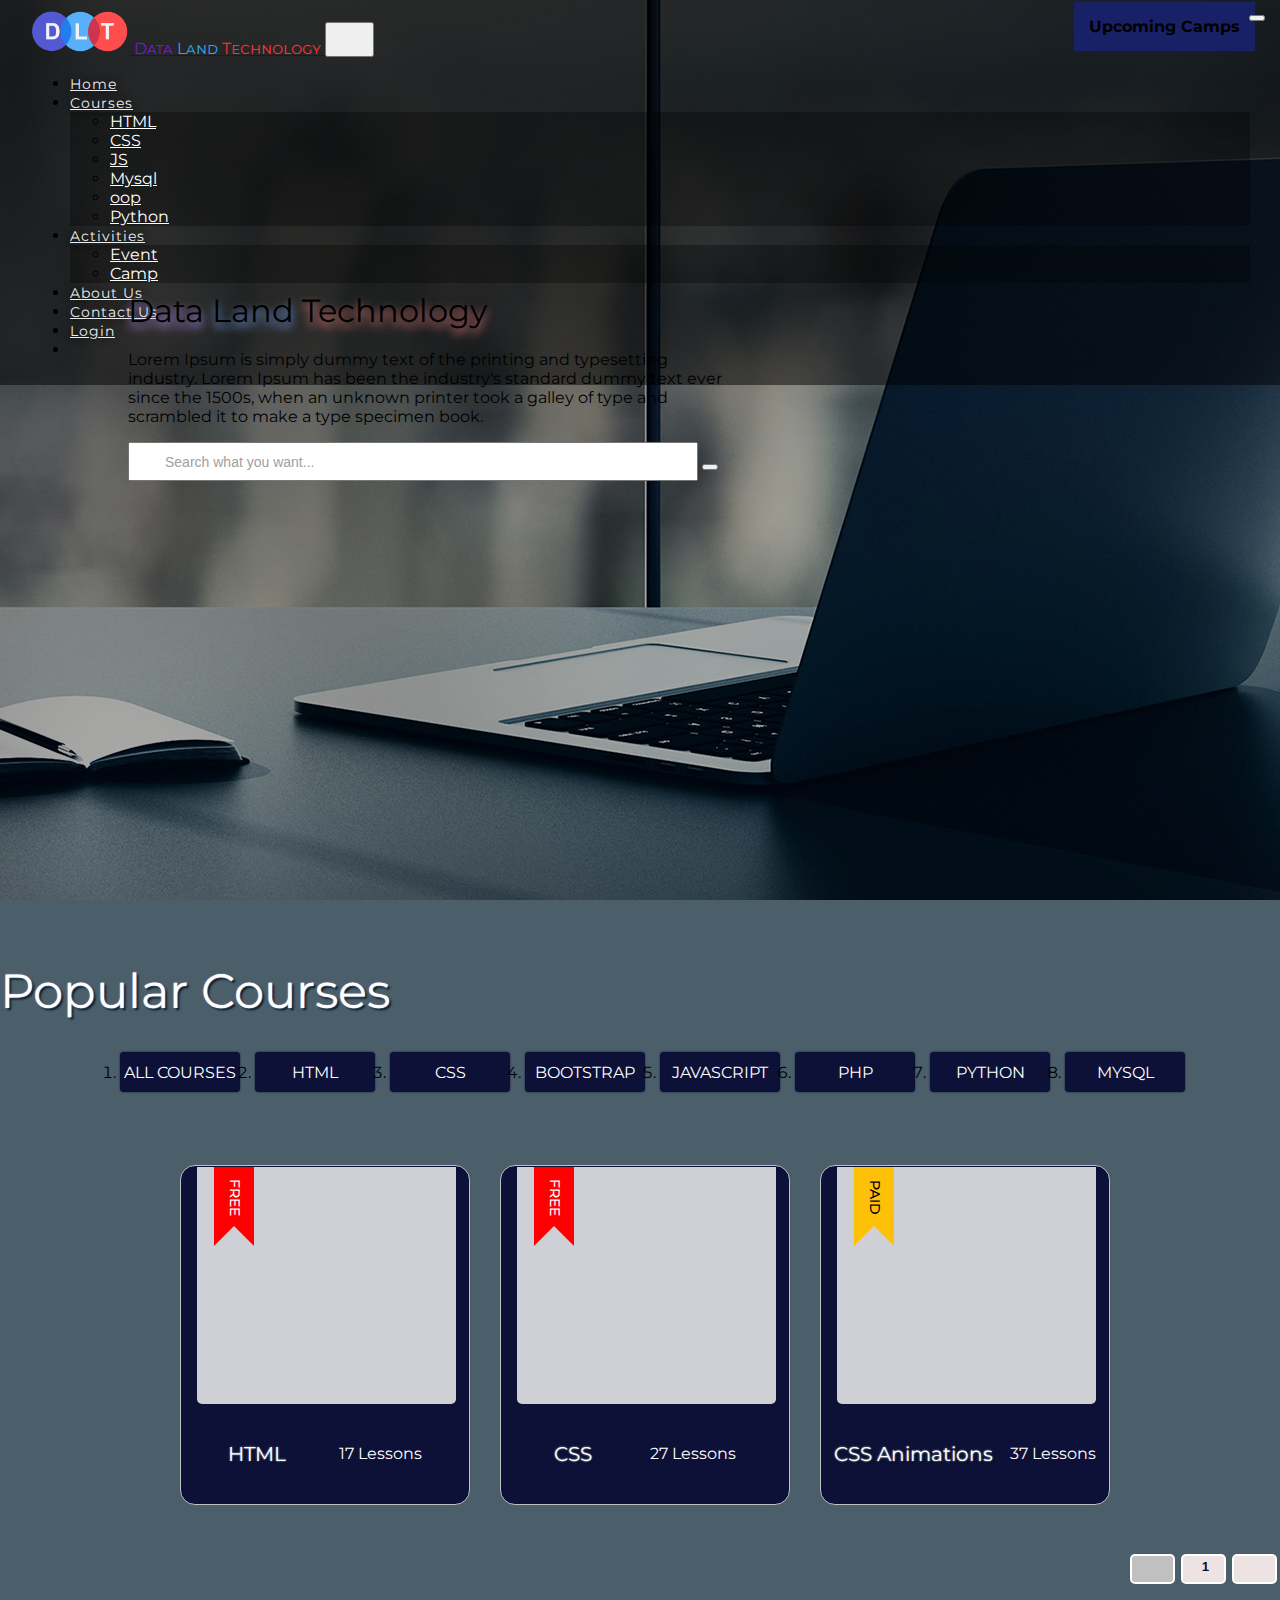
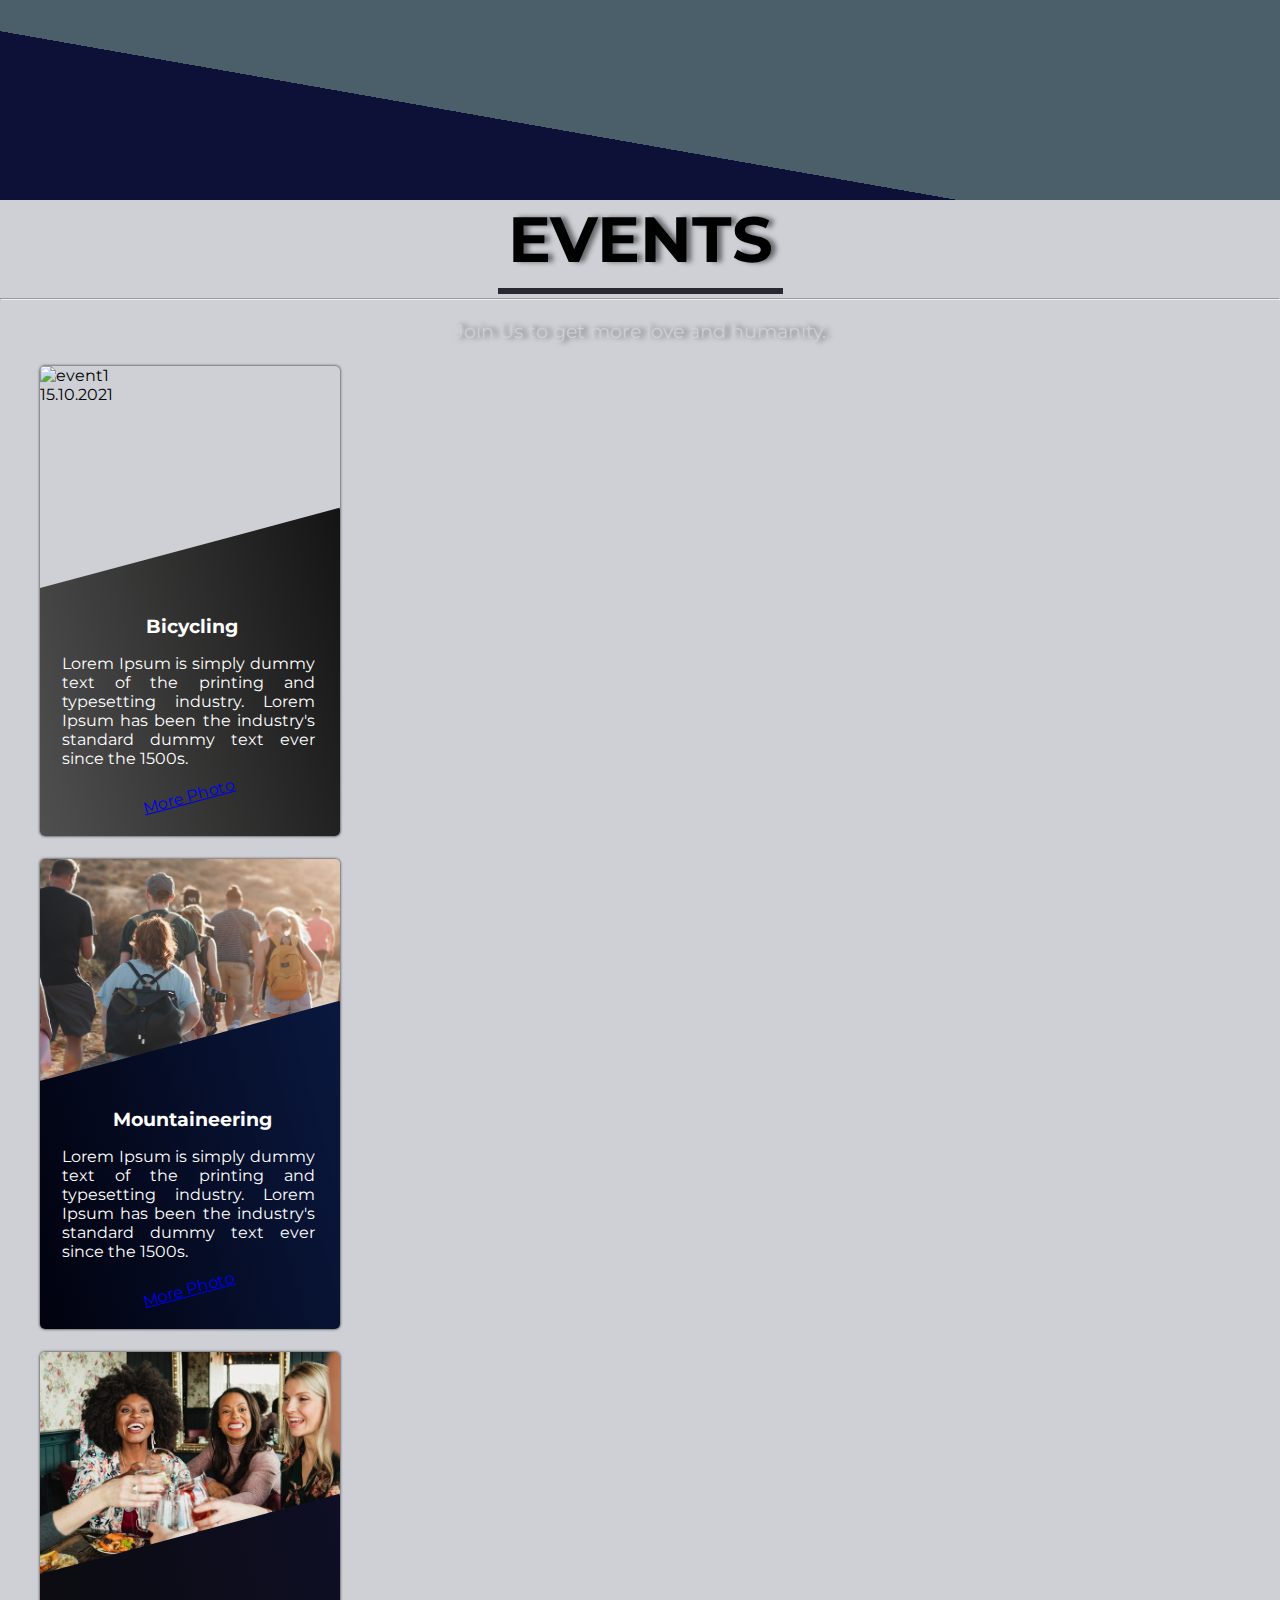
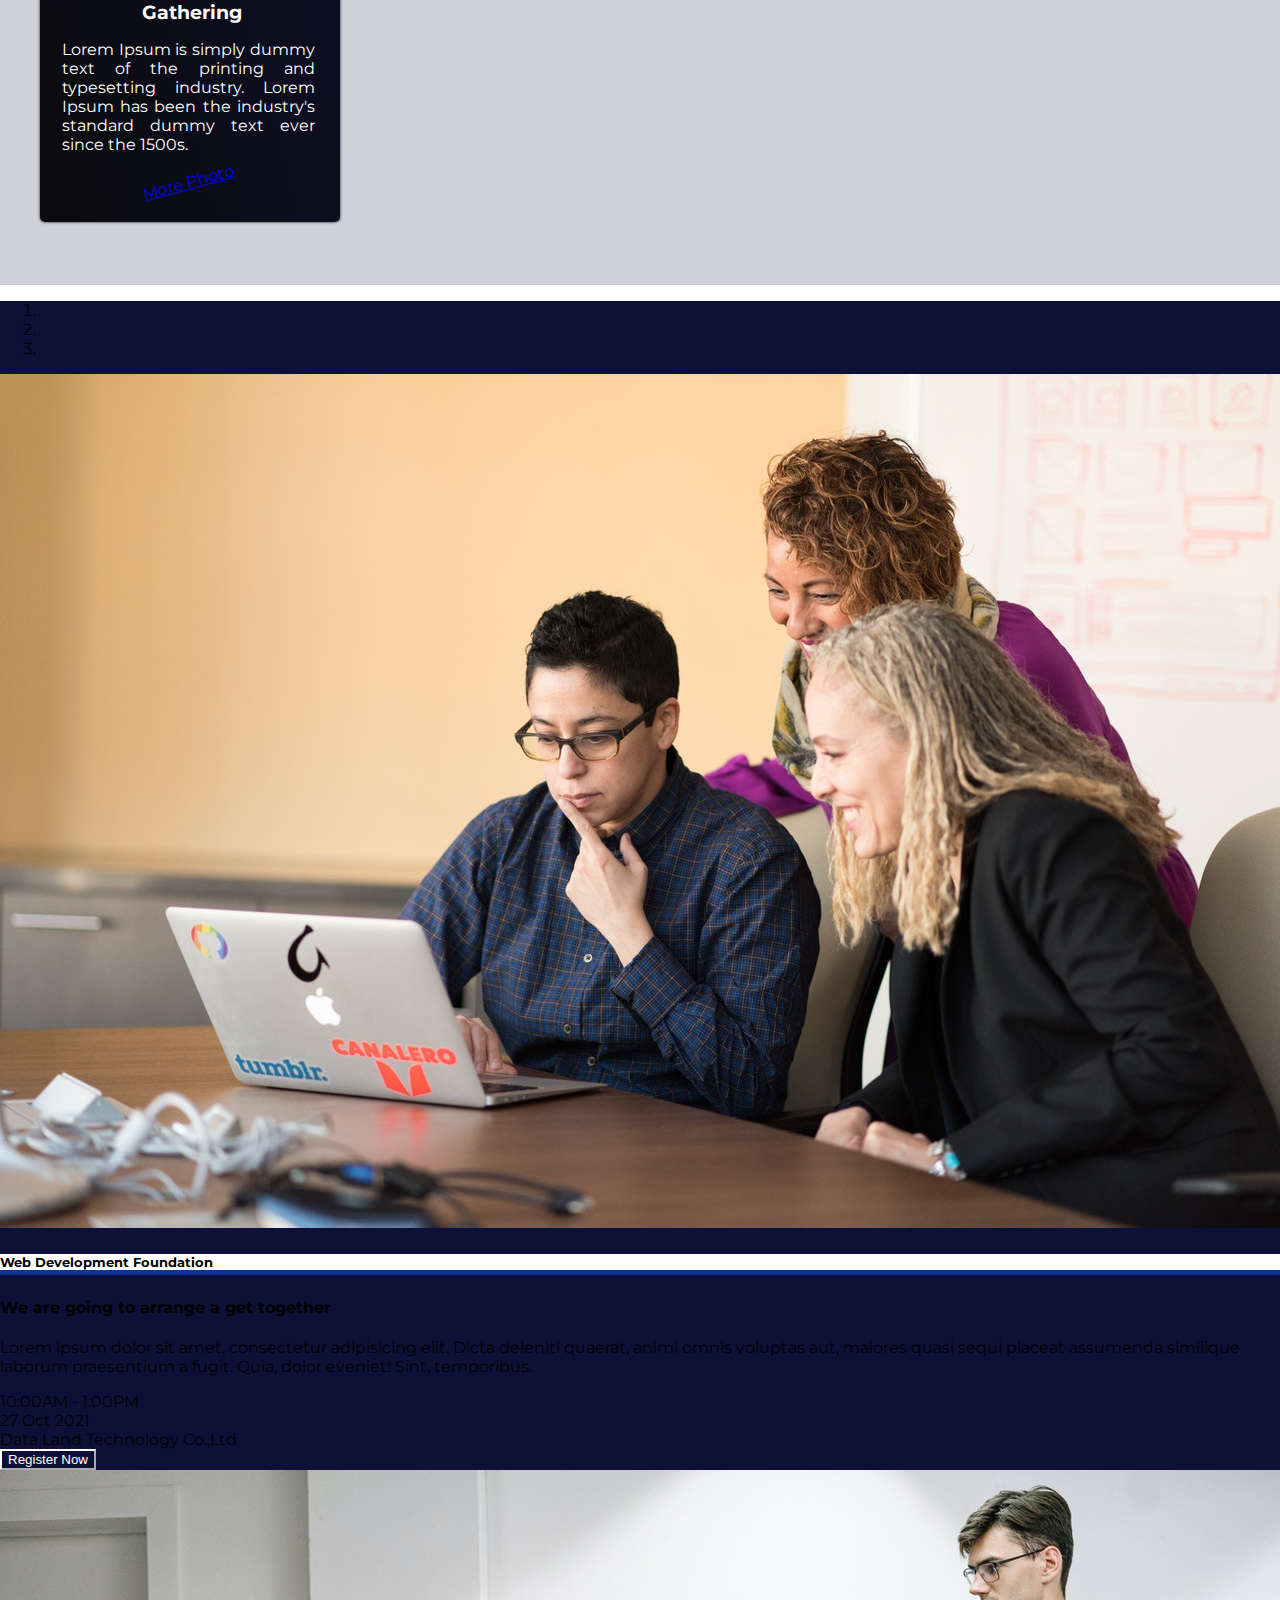
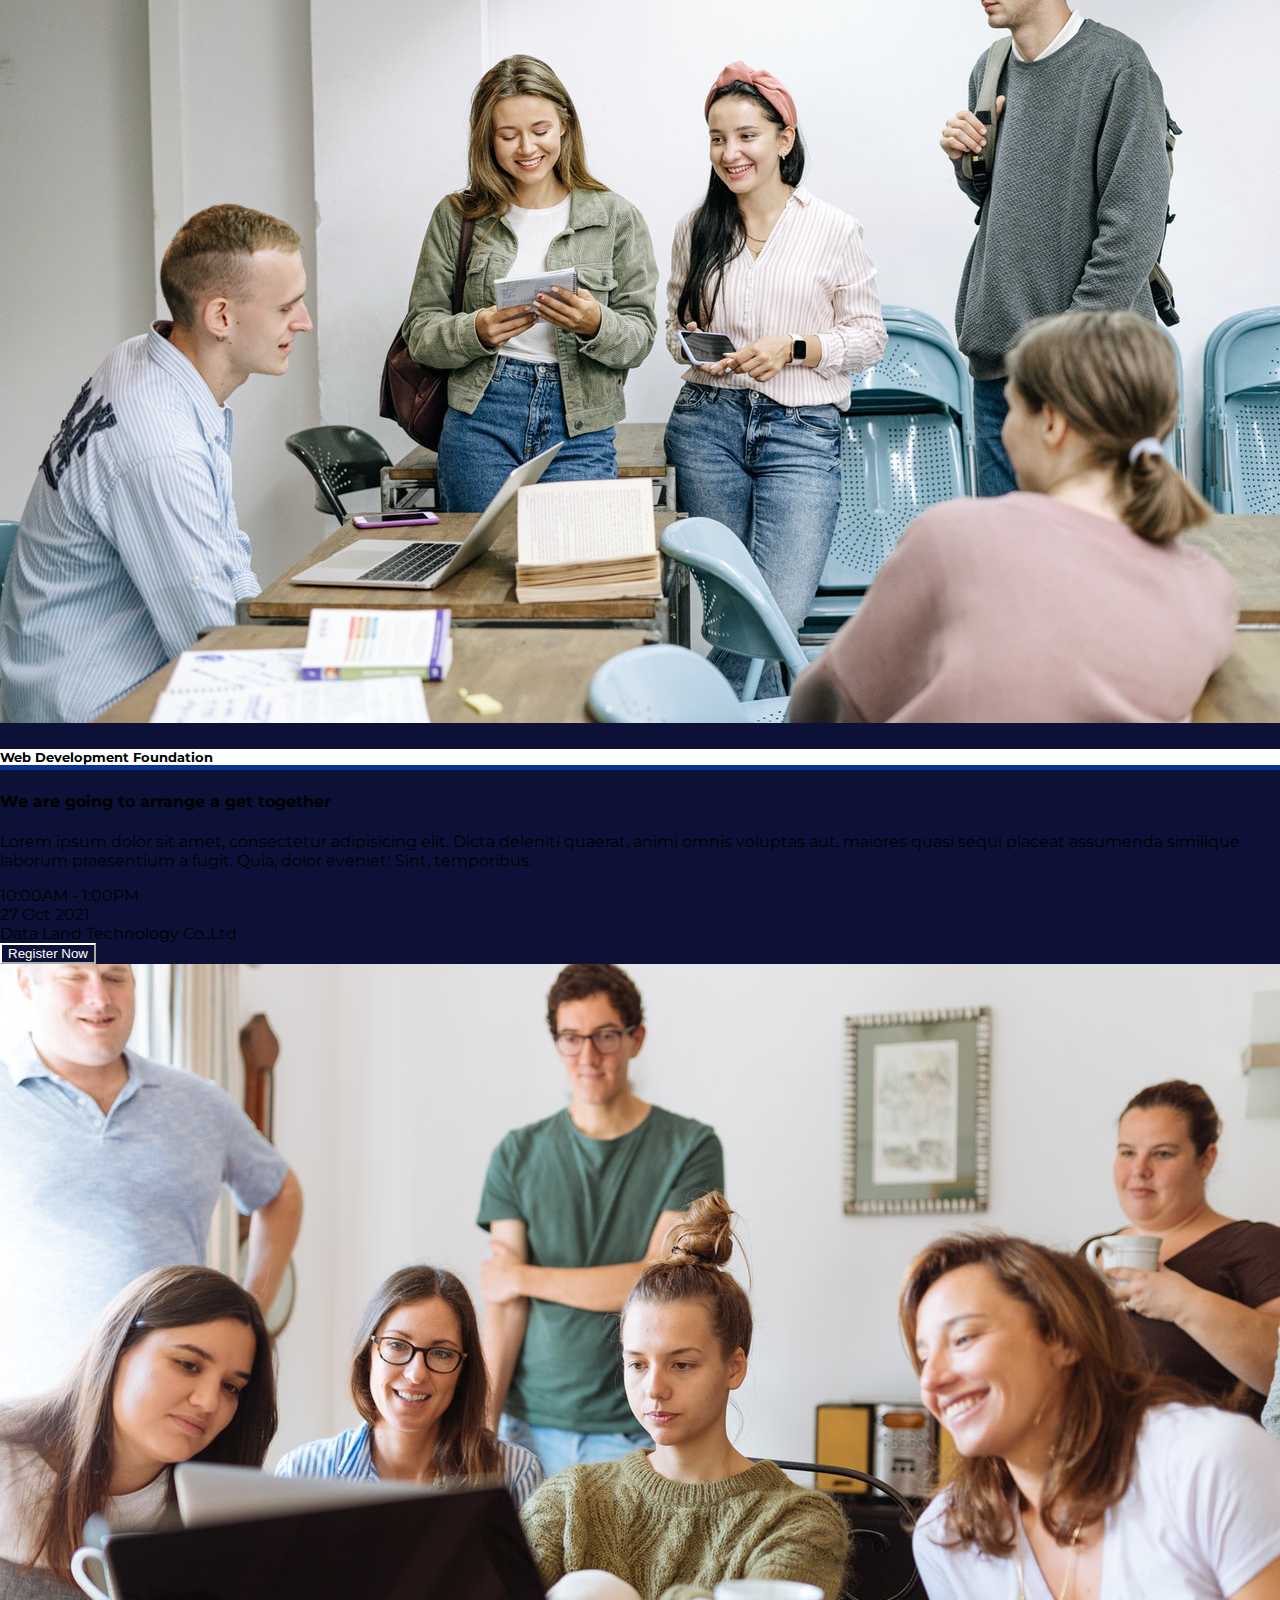
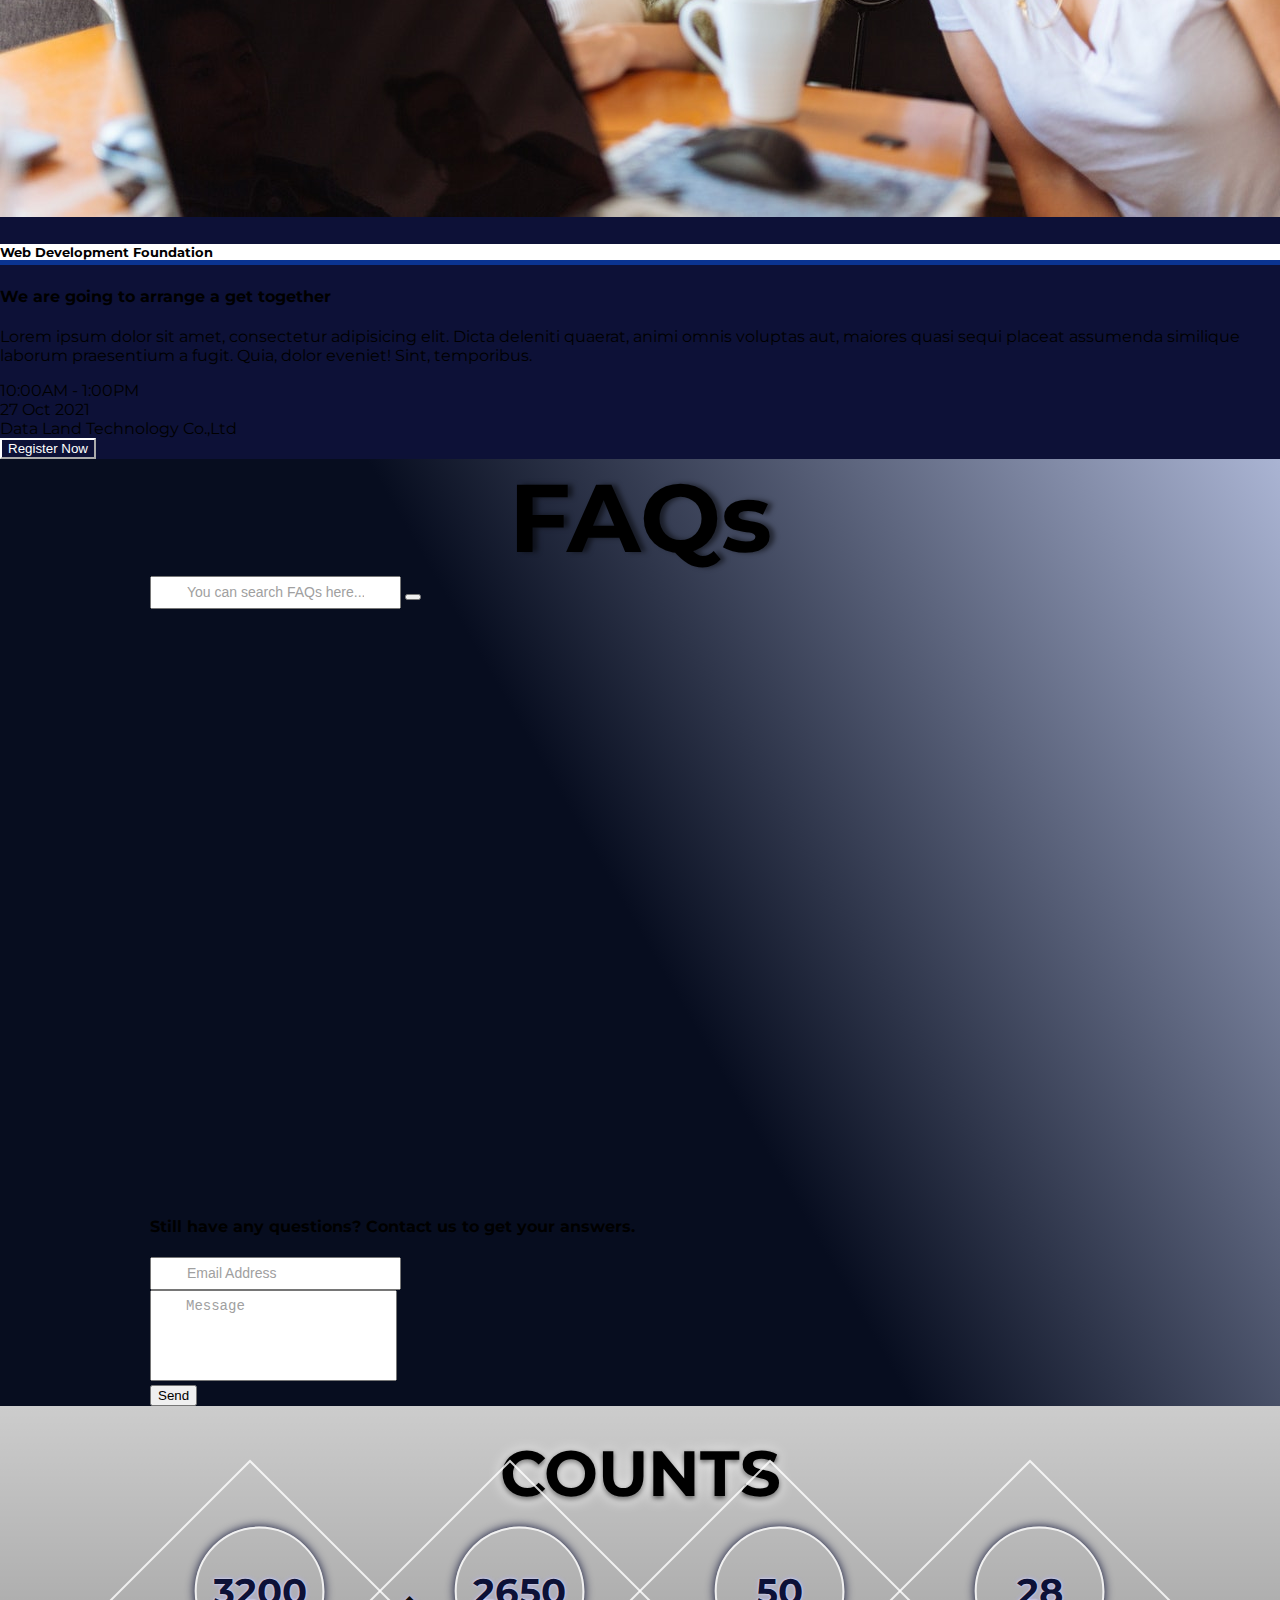
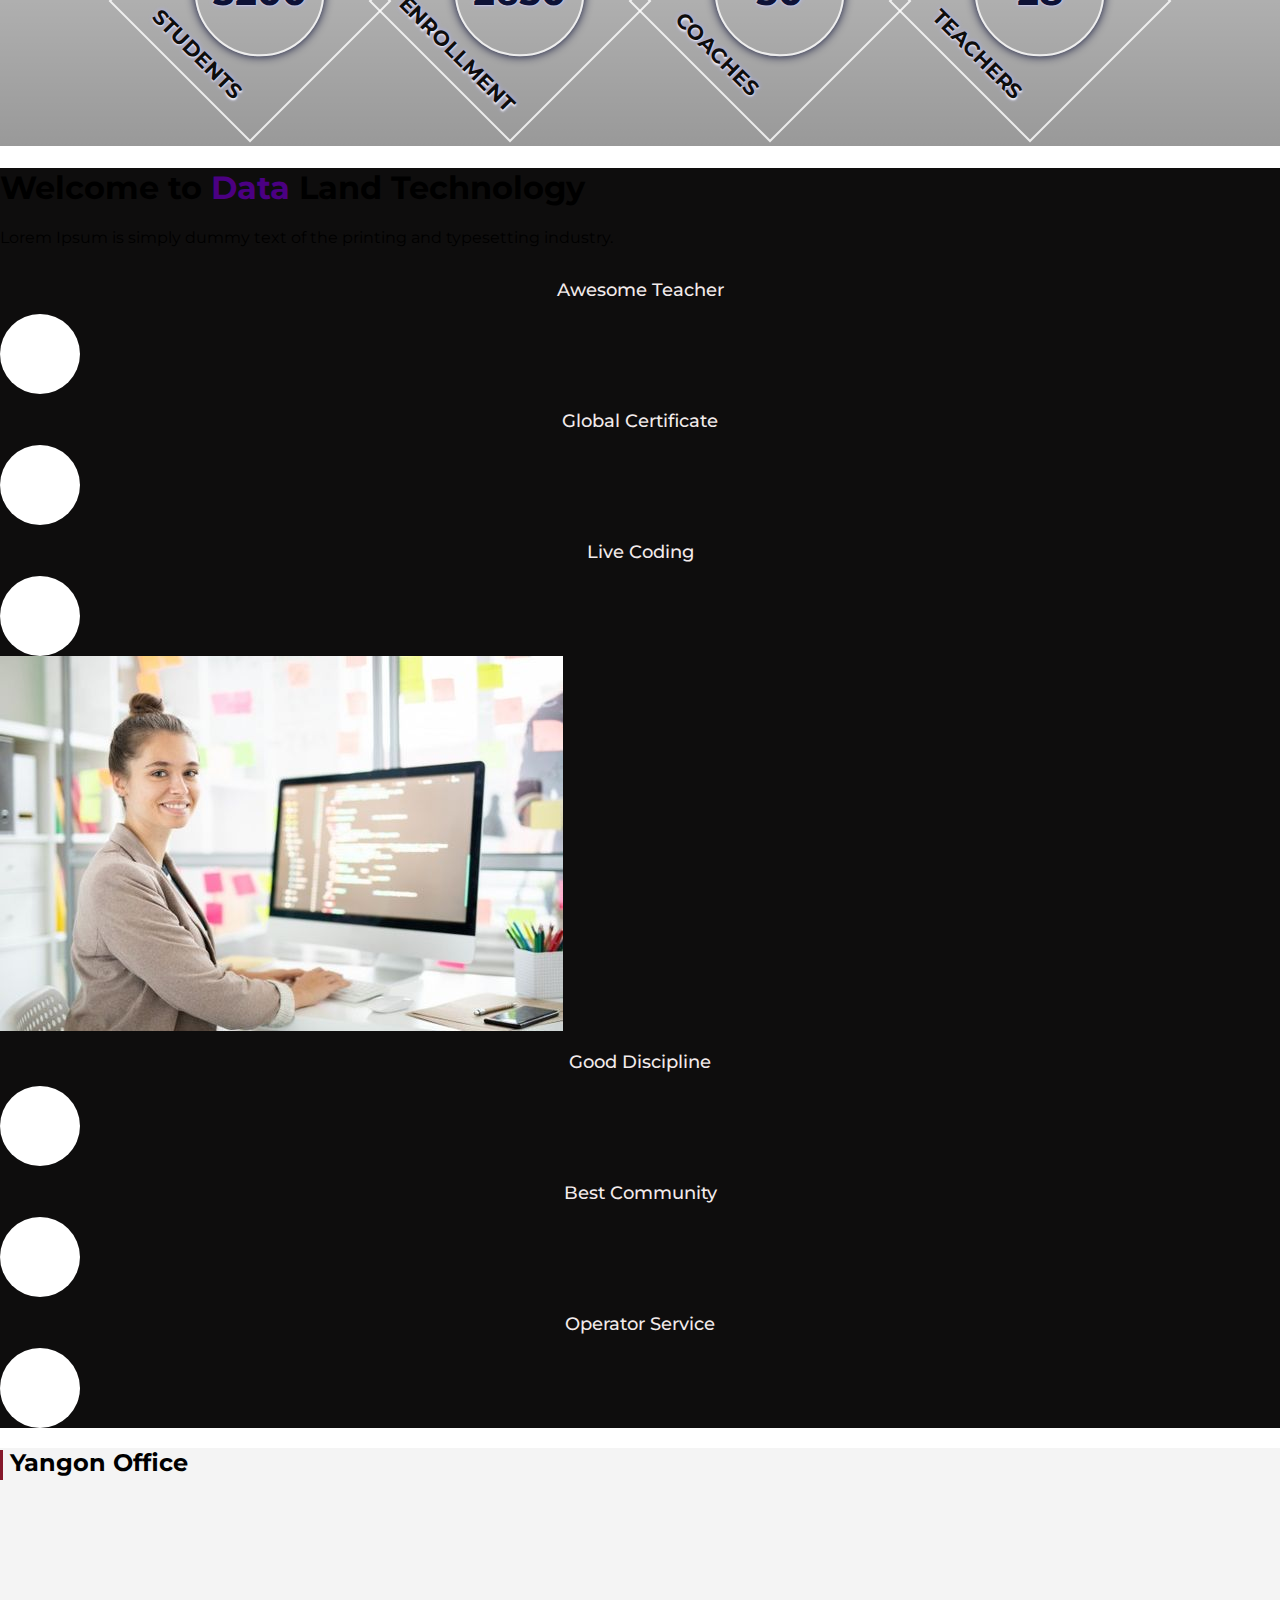
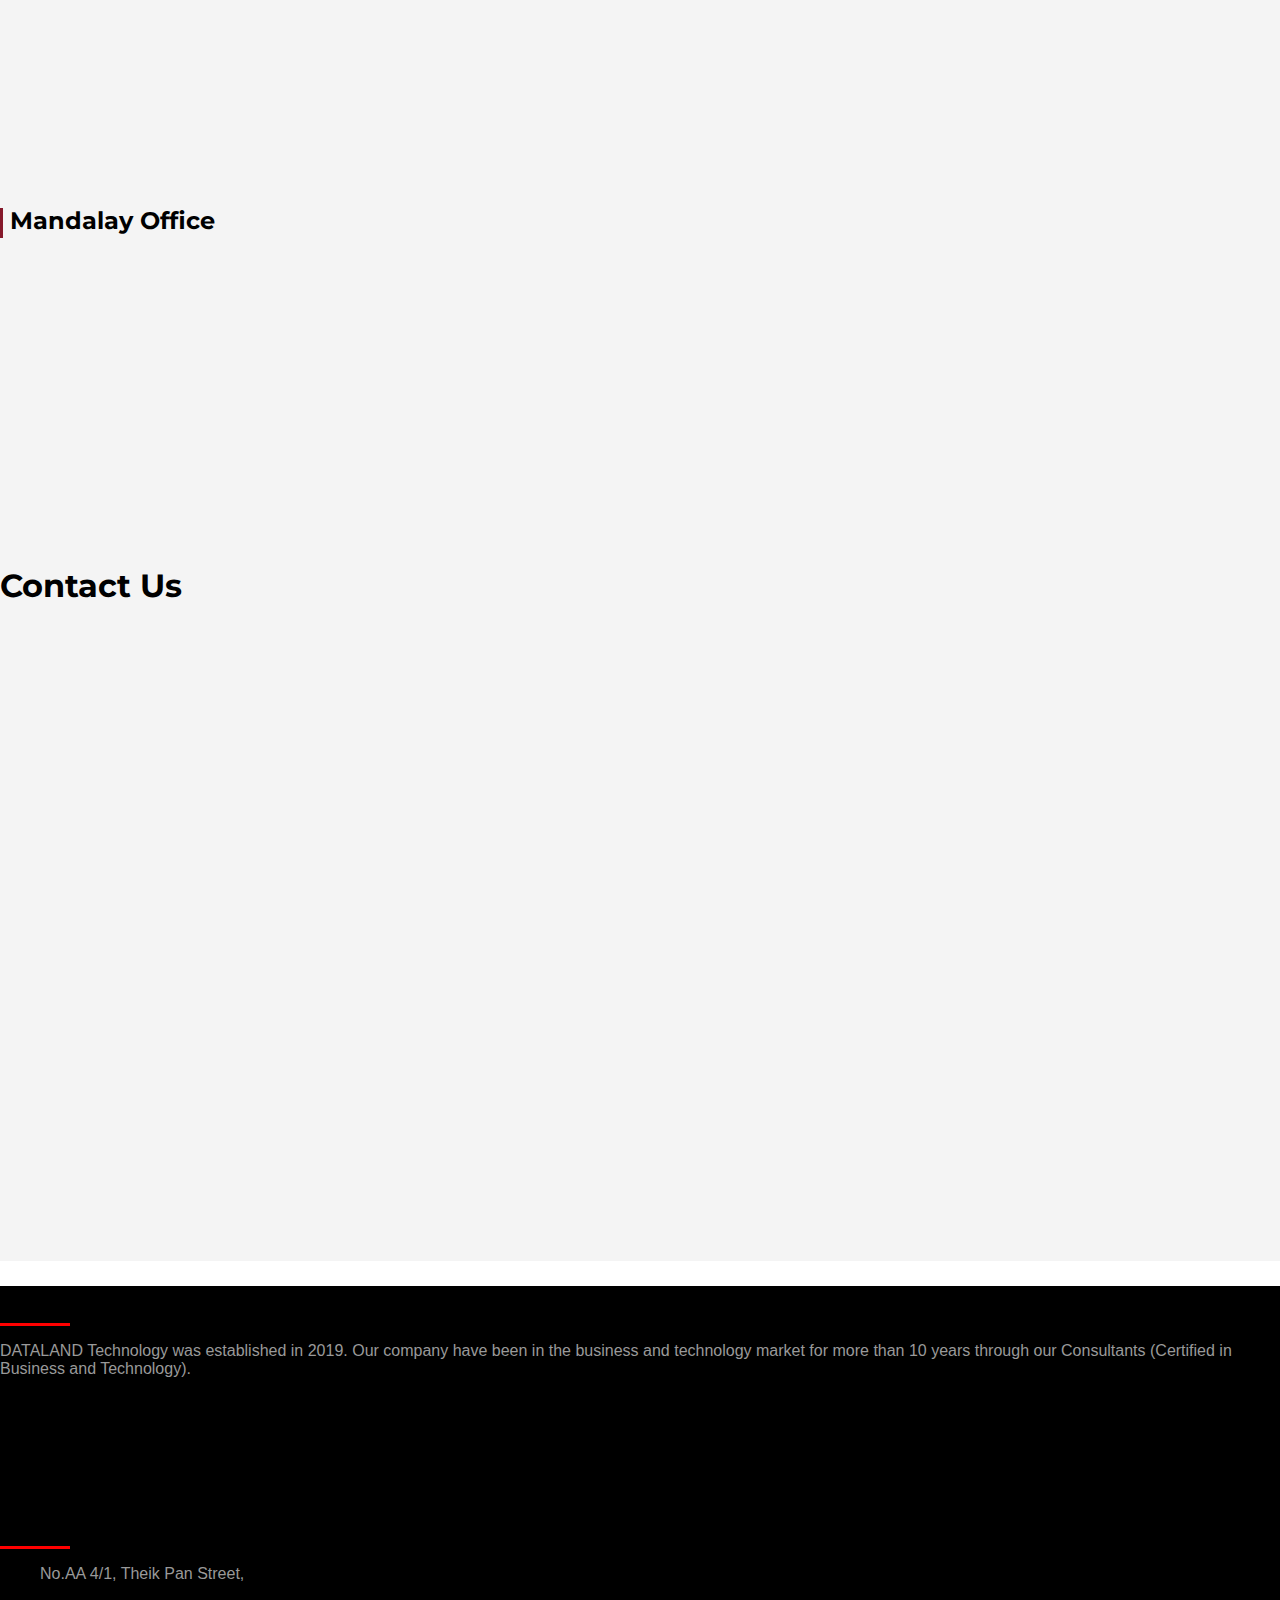
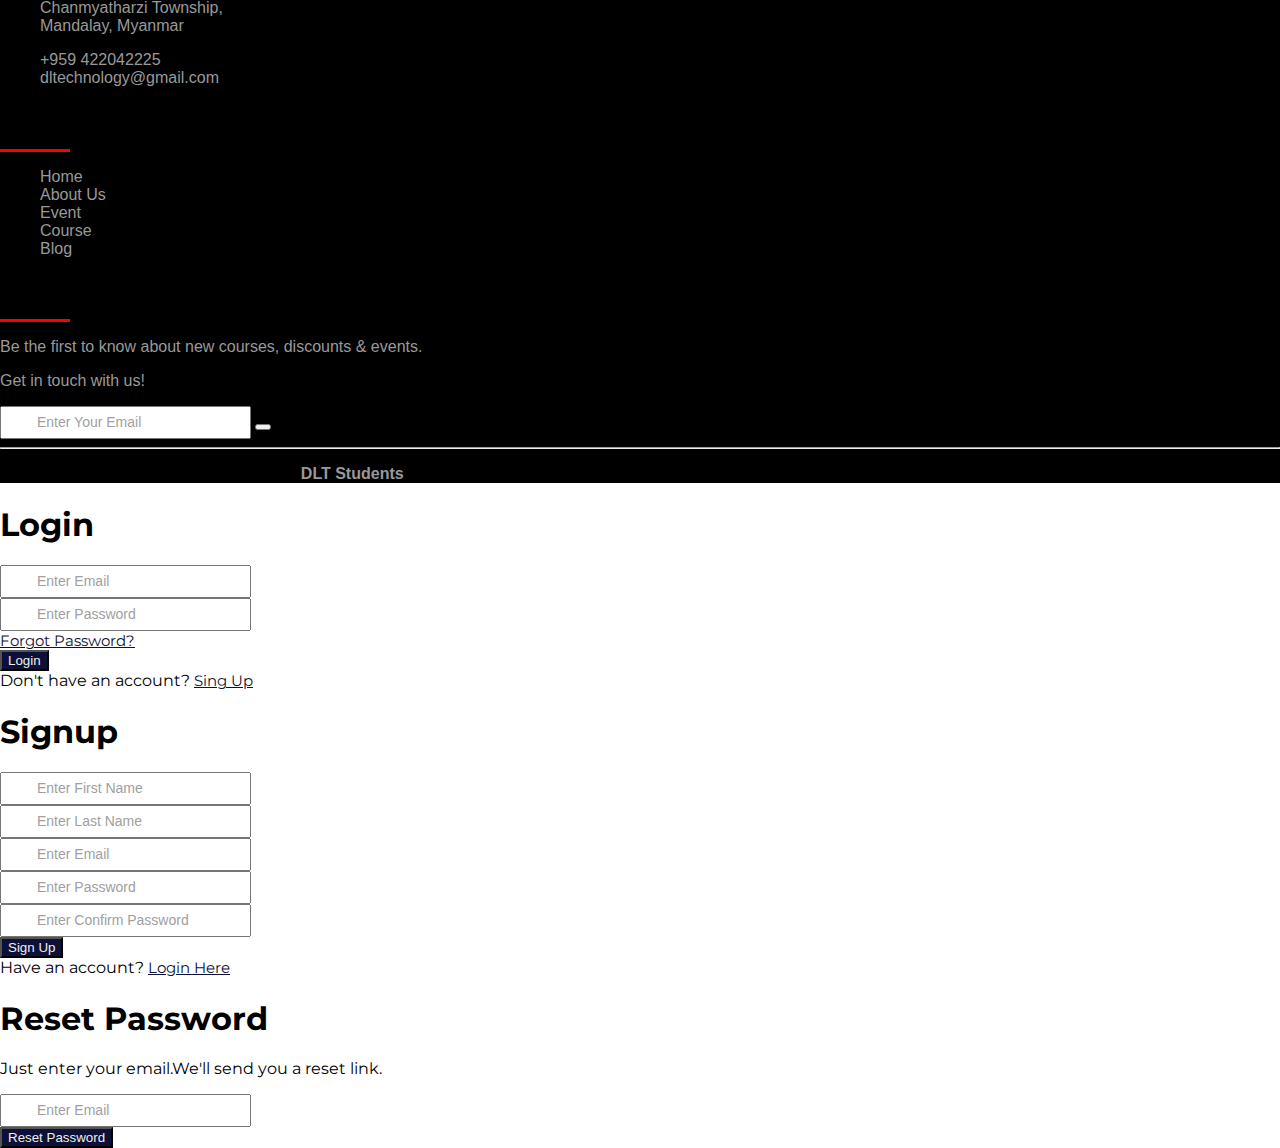
==== commit 645aae4b: "adjust color" ====
--- a/index.html
+++ b/index.html
@@ -97,10 +97,6 @@
     <!-- Start Course Section -->
     <section class="coursesection" id="courses">
         <h1 class="display-1 text-center">Popular Courses</h1>
-        <!-- <div class="searchcourses">
-            <button class="btn bg-white border-0 shadow-none searchbuttons"><i class="fa fa-search"></i></button>
-            <input type="search" class="border-0 outline-0 searchcourseinput" placeholder="Search courses..." />
-        </div> -->
         <nav style="--bs-breadcrumb-divider: '';" aria-label="breadcrumb">
             <ol class="breadcrumb mx-0">
                 <li class="breadcrumb-item" data-categories="all"><a href="#courses" class=" mx-0">All Courses </a>
@@ -759,65 +755,68 @@
     <!-- End Course Section -->
 
     <!-- Start Event Section -->
-    <section class="eventsection">
+    <section class="eventsection" id="event">
 
         <div class="container overflow-hidden">
-          <!--Start Title Section-->
-         <div class="col-9 my-5 mx-auto titles">
-           <h2 class="text-cnter">EVENTS</h2>
-           <hr/>
-         <p class="mt-3">Lorem Ipsum is simply dummy text of the printing and typesetting industry.</p>
-       </div>
-       <!--End Title Section-->
-           <div class="row justify-content-between">
-
-            
+            <!--Start Title Section-->
+            <div class="col-9 my-5 mx-auto titles">
+                <h2 class="text-center">EVENTS</h2>
+                <hr />
+                <p class="mt-3 bg-dark p-2">Join Us to get more love and humanity.</p>
+            </div>
+            <!--End Title Section-->
+            <div class="row justify-content-between">
+
+
                 <div class="card col-9 col-lg-3 col-md-4 col-sm-9 p-0 m-4 events leftmoves">
-             
-                    <img src="img/event/R.jfif" alt="event1">
+
+                    <img src="img/event/bicycling.png" alt="event1">
                     <div class="card-body">
-                      <h3>Lorem Ipsum</h3>
-                      <p>Lorem Ipsum is simply dummy text of the printing and typesetting industry. Lorem Ipsum has been the industry's standard dummy text ever since the 1500s.</p>
-                      <a href="eventgallery3.html" class="btn btn-light rounded-pill eventbtn3">More Photo</a>
-                       </div>
+                        <h3>Bicycling</h3>
+                        <p>Lorem Ipsum is simply dummy text of the printing and typesetting industry. Lorem Ipsum has
+                            been the industry's standard dummy text ever since the 1500s.</p>
+                        <a href="eventgallery3.html" class="btn btn-light rounded-pill eventbtn3">More Photo</a>
+                    </div>
                     <div class="date">15.10.2021</div>
-                  
-                </div>
-           
- 
-             <div class="card col-9 col-lg-3 col-md-4 col-sm-9 p-0 m-4 events centermoves">
-               <img src="img/event/OIP.jfif" alt="event1">
-               <div class="card-body">
-                 <h3>Lorem Ipsum</h3>
-                 <p>Lorem Ipsum is simply dummy text of the printing and typesetting industry. Lorem Ipsum has been the industry's standard dummy text ever since the 1500s.</p>
-                 <a href="eventgallery2.html" class="btn btn-light rounded-pill eventbtn3">More Photo</a>
-               </div>
-               <div class="date">15.10.2021</div>
-             </div>
- 
-             <div class="card col-9 col-lg-3 col-md-4 col-sm-9 p-0 m-4 events rightmoves">
-               <img src="img/event/Event-1024x575.jpg" alt="event1">
-               <div class="card-body">
-                 <h3>Lorem Ipsum</h3>
-                 <p>Lorem Ipsum is simply dummy text of the printing and typesetting industry. Lorem Ipsum has been the industry's standard dummy text ever since the 1500s.</p>
-                 <a href="eventgallery1.html" class="btn btn-light rounded-pill eventbtn3">More Photo</a>
-               </div>
-               <div class="date">15.10.2021</div>
-
-               
-             </div>
-           </div>
+
+                </div>
+
+
+                <div class="card col-9 col-lg-3 col-md-4 col-sm-9 p-0 m-4 events centermoves">
+                    <img src="img/event/trip.png" alt="event1">
+                    <div class="card-body">
+                        <h3 class="">Mountaineering </h3>
+                        <p>Lorem Ipsum is simply dummy text of the printing and typesetting industry. Lorem Ipsum has
+                            been the industry's standard dummy text ever since the 1500s.</p>
+                        <a href="eventgallery2.html" class="btn btn-light rounded-pill eventbtn3">More Photo</a>
+                    </div>
+                    <div class="date">15.10.2021</div>
+                </div>
+
+                <div class="card col-9 col-lg-3 col-md-4 col-sm-9 p-0 m-4 events rightmoves">
+                    <img src="img/event/dinner1.png" alt="event1">
+                    <div class="card-body">
+                        <h3>Gathering</h3>
+                        <p>Lorem Ipsum is simply dummy text of the printing and typesetting industry. Lorem Ipsum has
+                            been the industry's standard dummy text ever since the 1500s.</p>
+                        <a href="eventgallery1.html" class="btn btn-light rounded-pill eventbtn3">More Photo</a>
+                    </div>
+                    <div class="date">15.10.2021</div>
+
+
+                </div>
+            </div>
         </div>
 
 
 
-       </section>
-   
+    </section>
+
     <!-- End Event Section -->
 
     <!-- Start Camp Section -->
-    <section class="mt-5" id="camp">
-        <div class="container camps">
+    <section class="py-5" id="camp">
+        <div class="container mt-5 camps">
             <div class="position-relative">
                 <h5 class="fw-light text-white text-center headings">Upcoming Camps</h5>
             </div>
@@ -850,7 +849,7 @@
                                     <i class="far fa-calendar-alt"></i> <span>27 Oct 2021</span>
                                 </div>
                                 <div>
-                                    <i class="far fa-map-marker-alt"></i> <span>Data Land Technology Co.,Ltd</span>
+                                    <i class="fas fa-map-marker-alt"></i> <span>Data Land Technology Co.,Ltd</span>
                                 </div>
                                 <button class="btn shadow-none mt-3 registerbtns">Register Now</button>
                             </div>
@@ -878,7 +877,7 @@
                                     <i class="far fa-calendar-alt"></i> <span>27 Oct 2021</span>
                                 </div>
                                 <div>
-                                    <i class="far fa-map-marker-alt"></i> <span>Data Land Technology Co.,Ltd</span>
+                                    <i class="fas fa-map-marker-alt"></i> <span>Data Land Technology Co.,Ltd</span>
                                 </div>
                                 <button class="btn shadow-none mt-3 registerbtns">Register Now</button>
                             </div>
@@ -906,7 +905,7 @@
                                     <i class="far fa-calendar-alt"></i> <span>27 Oct 2021</span>
                                 </div>
                                 <div>
-                                    <i class="far fa-map-marker-alt"></i> <span>Data Land Technology Co.,Ltd</span>
+                                    <i class="fas fa-map-marker-alt"></i> <span>Data Land Technology Co.,Ltd</span>
                                 </div>
                                 <button class="btn shadow-none mt-3 registerbtns">Register Now</button>
                             </div>
@@ -922,7 +921,7 @@
     <!-- End Review Section -->
 
     <!-- Start FAQ Section -->
-    <section class="faqsections my-4">
+    <section class="faqsections pt-5 pb-5" id="help">
 
         <div class="container-fluid whole-container">
             <!-- Title  -->
@@ -1071,7 +1070,7 @@
     <!-- End FAQ Section -->
 
     <!-- Start Student Count Section -->
-    <div class="counts-main-container pt-4">
+    <div class="counts-main-container p-5">
 
         <div class="counts-container">
 
@@ -1079,30 +1078,30 @@
                 <h1 class="counts-title">COUNTS</h1>
             </div>
 
-            <div class="counts-div">
+            <div class="counts-div mt-5">
                 <div class="counts-circle">
-                    <span>2888</span>
+                    <span class="count_numbers" data-target="6328">6328</span>
                 </div>
                 <p>STUDENTS</p>
             </div>
 
-            <div class="counts-div">
+            <div class="counts-div mt-5">
                 <div class="counts-circle">
-                    <span>2888</span>
+                    <span class="count_numbers" data-target="5288">52888</span>
                 </div>
                 <p>ENROLLMENT</p>
             </div>
 
-            <div class="counts-div">
+            <div class="counts-div mt-5">
                 <div class="counts-circle">
-                    <span>2888</span>
+                    <span class="count_numbers" data-target="55">55</span>
                 </div>
                 <p>COACHES</p>
             </div>
 
-            <div class="counts-div">
+            <div class="counts-div mt-5">
                 <div class="counts-circle">
-                    <span>2888</span>
+                    <span class="count_numbers" data-target="28">28</span>
                 </div>
                 <p>TEACHERS</p>
             </div>
@@ -1113,12 +1112,18 @@
     <!-- End Student Count Section -->
 
     <!-- Start About Section -->
-    <section class="p-5 aboutussections">
+    <section class="p-5 aboutussections" id="about">
 
         <!-- start title -->
         <div class="container text-center">
-            <h1 class="fw-light text-muted">Welcome to<span class="display-4"> <span class="text-info"> Data</span> <span class="text-primary"> Land</span> <span class="text-danger"> Technology</span></span></h1>
-            <p  class="lead mt-3">Lorem Ipsum is simply dummy text of the printing and typesetting industry.</p>
+            <h1 class="fw-light text-light">Welcome to
+                <span class="display-4">
+                    <span style="color:indigo"> Data</span>
+                    <span class="text-info"> Land</span>
+                    <span class="text-danger"> Technology</span>
+                </span>
+            </h1>
+            <p class="text-muted mt-3">Lorem Ipsum is simply dummy text of the printing and typesetting industry.</p>
         </div>
         <!-- end title -->
 
@@ -1126,19 +1131,20 @@
             <div class="row mt-5 align-items-center">
 
                 <div class="col-md-4 overs">
-                    
+
                     <div class="col-12 my-5 ">
 
                         <div class="row align-items-center">
                             <div class="col-md-8 text-md-end text-center parents">
                                 <span class="abouts">Awesome Teacher</span>
-                                <p class="small   infotexts">Lorem Ipsum is simply dummy text of the printing and typesetting industry.</p>
+                                <p class="small infotexts">Lorem Ipsum is simply dummy text of the printing and
+                                    typesetting industry.</p>
                             </div>
                             <div class="col-md-4 text-center">
                                 <span class="circles"><i class="fas fa-graduation-cap"></i></span>
                             </div>
                         </div>
-                           
+
                     </div>
 
                     <div class="col-12 my-5 ">
@@ -1146,52 +1152,55 @@
                         <div class="row align-items-center">
                             <div class="col-md-8 text-md-end text-center parents">
                                 <span class="abouts">Global Certificate</span>
-                                <p class="small   infotexts">Lorem Ipsum is simply dummy text of the printing and typesetting industry.</p>
+                                <p class="small   infotexts">Lorem Ipsum is simply dummy text of the printing and
+                                    typesetting industry.</p>
                             </div>
                             <div class="col-md-4 text-center">
                                 <span class="circles"><i class="fas fa-award"></i></span>
                             </div>
                         </div>
-                           
-                    </div>
-                 
+
+                    </div>
+
 
                     <div class="col-12 my-5 ">
 
                         <div class="row align-items-center">
                             <div class="col-md-8 text-md-end text-center parents">
                                 <span class="abouts">Live Coding</span>
-                                <p class="small   infotexts">Lorem Ipsum is simply dummy text of the printing and typesetting industry.</p>
+                                <p class="small   infotexts">Lorem Ipsum is simply dummy text of the printing and
+                                    typesetting industry.</p>
                             </div>
                             <div class="col-md-4 text-center">
                                 <span class="circles"><i class="fas fa-code"></i></span>
                             </div>
                         </div>
-                           
-                    </div>
- 
+
+                    </div>
+
                 </div>
 
                 <div class="col-md-4">
                     <div class="card">
-                        <img src="./img/about/programmer.jpg" alt="programmer"/>
+                        <img src="./img/about/programmer.jpg" alt="programmer" />
                     </div>
                 </div>
 
                 <div class="col-md-4 overs">
-                    
+
                     <div class="col-12 my-5 ">
 
                         <div class="row align-items-center">
                             <div class="col-md-8 text-md-end text-center parents">
                                 <span class="abouts">Good Discipline</span>
-                                <p class="small   infotexts">Lorem Ipsum is simply dummy text of the printing and typesetting industry.</p>
+                                <p class="small   infotexts">Lorem Ipsum is simply dummy text of the printing and
+                                    typesetting industry.</p>
                             </div>
                             <div class="col-md-4 text-center">
                                 <span class="circles"><i class="fas fa-thumbs-up"></i></span>
                             </div>
                         </div>
-                           
+
                     </div>
 
                     <div class="col-12 my-5 ">
@@ -1199,30 +1208,32 @@
                         <div class="row align-items-center">
                             <div class="col-md-8 text-md-end text-center parents">
                                 <span class="abouts">Best Community</span>
-                                <p class="small   infotexts">Lorem Ipsum is simply dummy text of the printing and typesetting industry.</p>
+                                <p class="small   infotexts">Lorem Ipsum is simply dummy text of the printing and
+                                    typesetting industry.</p>
                             </div>
                             <div class="col-md-4 text-center">
                                 <span class="circles"><i class="fas fa-users"></i></span>
                             </div>
                         </div>
-                           
-                    </div>
-                 
+
+                    </div>
+
 
                     <div class="col-12 my-5 ">
 
                         <div class="row align-items-center">
                             <div class="col-md-8 text-md-end text-center parents">
                                 <span class="abouts">Operator Service</span>
-                                <p class="small   infotexts">Lorem Ipsum is simply dummy text of the printing and typesetting industry.</p>
+                                <p class="small   infotexts">Lorem Ipsum is simply dummy text of the printing and
+                                    typesetting industry.</p>
                             </div>
                             <div class="col-md-4 text-center">
                                 <span class="circles"><i class="fas fa-phone-alt"></i></span>
                             </div>
                         </div>
-                           
-                    </div>
- 
+
+                    </div>
+
                 </div>
 
 
@@ -1233,7 +1244,7 @@
     <!-- End About Section -->
 
     <!-- Start Contact Section -->
-    <section class="p-3 contactuss">
+    <section class="p-3 pt-5 contactuss" id="contact">
 
         <div class="container-fluid">
 
@@ -1243,56 +1254,86 @@
 
                     <div class="col-8 mx-auto">
 
-                    <div class="col-12"><h2 class="h5 fw-bold text-uppercase"><span class="sticks"></span> Yangon Office</h2></div>
-                    
-                    <div class="row align-items-center mb-3 contactinfos fromlefts locations">
-
-                        <div class="col-2"><div class="contacts"><i class="fas fa-map-marker-alt locationicons"></i></div></div>
-
-                        <div class="col-10 ps-5"><p class="my-auto">Ward 7, Beteen Pyay Road and Kyun Taw Rod, Karmaryut Tsp Yangon</p></div>
-                    </div>
-
-                
-                    <div class="row align-items-center mb-4 contactinfos fromlefts phones">
-
-                        <div class="col-2"><div class="contacts"><i class="fas fa-phone-alt telicons"></i></div></div>
-
-                        <div class="col-10 ps-5"><p class="my-auto"><a href="tel:09236237629" class="contactlinks">+959 236237629</a></p></div>
-                    </div>
-
-                    <div class="row align-items-center mb-4 contactinfos fromlefts emails">
-
-                        <div class="col-2"><div class="contacts"><i class="fas fa-envelope emailicons"></i></div></div>
-
-                        <div class="col-10 ps-5"><p class="my-auto"><a href="mailto:datalandtechnoloay@gmail.com" class="contactlinks">datalandtechnoloay@gmail.com</a></p></div>
-                    </div>
+                        <div class="col-12">
+                            <h2 class="h5 fw-bold text-uppercase"><span class="sticks"></span> Yangon Office</h2>
+                        </div>
+
+                        <div class="row align-items-center mb-3 contactinfos fromlefts locations">
+
+                            <div class="col-2">
+                                <div class="contacts"><i class="fas fa-map-marker-alt locationicons"></i></div>
+                            </div>
+
+                            <div class="col-10 ps-5">
+                                <p class="my-auto">Ward 7, Beteen Pyay Road and Kyun Taw Rod, Karmaryut Tsp Yangon</p>
+                            </div>
+                        </div>
+
+
+                        <div class="row align-items-center mb-4 contactinfos fromlefts phones">
+
+                            <div class="col-2">
+                                <div class="contacts"><i class="fas fa-phone-alt telicons"></i></div>
+                            </div>
+
+                            <div class="col-10 ps-5">
+                                <p class="my-auto"><a href="tel:09236237629" class="contactlinks">+959 236237629</a></p>
+                            </div>
+                        </div>
+
+                        <div class="row align-items-center mb-4 contactinfos fromlefts emails">
+
+                            <div class="col-2">
+                                <div class="contacts"><i class="fas fa-envelope emailicons"></i></div>
+                            </div>
+
+                            <div class="col-10 ps-5">
+                                <p class="my-auto"><a href="mailto:datalandtechnoloay@gmail.com"
+                                        class="contactlinks">datalandtechnoloay@gmail.com</a></p>
+                            </div>
+                        </div>
 
                     </div>
 
                     <div class="col-8 mx-auto">
 
-                        <div class="col-12"><h2 class="h5 fw-bold text-uppercase"><span class="sticks"></span> Mandalay Office</h2></div>
-                        
+                        <div class="col-12">
+                            <h2 class="h5 fw-bold text-uppercase"><span class="sticks"></span> Mandalay Office</h2>
+                        </div>
+
                         <div class="row align-items-center mb-3 contactinfos fromlefts locations">
 
-                            <div class="col-2"><div class="contacts"><i class="fas fa-map-marker-alt locationicons"></i></div></div>
-
-                            <div class="col-10 ps-5"><p class="my-auto">Ward 7, Beteen Pyay Road and Kyun Taw Rod, Karmaryut Tsp Yangon</p></div>
-                        </div>
-
-                    
+                            <div class="col-2">
+                                <div class="contacts"><i class="fas fa-map-marker-alt locationicons"></i></div>
+                            </div>
+
+                            <div class="col-10 ps-5">
+                                <p class="my-auto">Ward 7, Beteen Pyay Road and Kyun Taw Rod, Karmaryut Tsp Yangon</p>
+                            </div>
+                        </div>
+
+
                         <div class="row align-items-center mb-4 contactinfos fromlefts phones">
 
-                            <div class="col-2"><div class="contacts"><i class="fas fa-phone-alt telicons"></i></div></div>
-
-                            <div class="col-10 ps-5"><p class="my-auto"><a href="tel:09236237629" class="contactlinks">+959 236237629</a></p></div>
+                            <div class="col-2">
+                                <div class="contacts"><i class="fas fa-phone-alt telicons"></i></div>
+                            </div>
+
+                            <div class="col-10 ps-5">
+                                <p class="my-auto"><a href="tel:09236237629" class="contactlinks">+959 236237629</a></p>
+                            </div>
                         </div>
 
                         <div class="row align-items-center mb-4 contactinfos fromlefts emails">
 
-                            <div class="col-2"><div class="contacts"><i class="fas fa-envelope emailicons"></i></div></div>
-
-                            <div class="col-10 ps-5"><p class="my-auto"><a href="mailto:datalandtechnoloay@gmail.com" class="contactlinks">datalandtechnoloay@gmail.com</a></p></div>
+                            <div class="col-2">
+                                <div class="contacts"><i class="fas fa-envelope emailicons"></i></div>
+                            </div>
+
+                            <div class="col-10 ps-5">
+                                <p class="my-auto"><a href="mailto:datalandtechnoloay@gmail.com"
+                                        class="contactlinks">datalandtechnoloay@gmail.com</a></p>
+                            </div>
                         </div>
 
                     </div>
@@ -1303,7 +1344,9 @@
                     <h1 class="h4 my-3 fw-light">Contact Us</h1>
 
                     <div class="card">
-                        <iframe src="https://www.google.com/maps/embed?pb=!1m18!1m12!1m3!1d3819.1767060283405!2d96.12759471434589!3d16.817587623415548!2m3!1f0!2f0!3f0!3m2!1i1024!2i768!4f13.1!3m3!1m2!1s0x30c1ebc708ad3293%3A0xb4d6e22c28826f30!2sData%20Land%20Technology%20Co.%2CLtd!5e0!3m2!1sen!2smm!4v1634213692556!5m2!1sen!2smm" class="maps" style="border:0;" allowfullscreen="" loading="lazy"></iframe>
+                        <iframe
+                            src="https://www.google.com/maps/embed?pb=!1m18!1m12!1m3!1d3819.1767060283405!2d96.12759471434589!3d16.817587623415548!2m3!1f0!2f0!3f0!3m2!1i1024!2i768!4f13.1!3m3!1m2!1s0x30c1ebc708ad3293%3A0xb4d6e22c28826f30!2sData%20Land%20Technology%20Co.%2CLtd!5e0!3m2!1sen!2smm!4v1634213692556!5m2!1sen!2smm"
+                            class="maps" style="border:0;" allowfullscreen="" loading="lazy"></iframe>
 
                     </div>
                 </div>
@@ -1320,47 +1363,63 @@
         <div class="container text-white text-md-left mt-5">
             <div class="row">
 
-               <!--  About Company -->
+                <!--  About Company -->
                 <div class="col-md-3 col-lg-3 col-xl-3 mx-auto mb-4">
                     <h6 class="text-uppercase font-weight-bold mb-2">DATALAND TECHNOLOGY</h6>
                     <div class="d-inline-block mx-auto bars mb-4 mt-0"></div>
-                    <p class="mt-2 contents">DATALAND Technology was established in 2019. Our company have been in the business and technology market for more than 10 years through our Consultants (Certified in Business and Technology).
-                    </p>    
-                        </p>
+                    <p class="mt-2 contents">DATALAND Technology was established in 2019. Our company have been in the
+                        business and technology market for more than 10 years through our Consultants (Certified in
+                        Business and Technology).
+                    </p>
+                    </p>
                     <ul class="list-unstyled socials">
-                        <li class="list-inline-item"><a href="#" class="socialicons"><i class="fab fa-youtube"></i></a></li>
-                        <li class="list-inline-item"><a href="#" class="socialicons"><i class="fab fa-twitter"></i></a></li>
-                        <li class="list-inline-item"><a href="#" class="socialicons"><i class="fab fa-facebook"></i></a></li>
-                        <li class="list-inline-item"><a href="#" class="socialicons"><i class="fab fa-github"></i></a></li>
-                        <li class="list-inline-item"><a href="#" class="socialicons"><i class="fab fa-linkedin"></i></a></li>
+                        <li class="list-inline-item"><a href="#" class="socialicons"><i class="fab fa-youtube"></i></a>
+                        </li>
+                        <li class="list-inline-item"><a href="#" class="socialicons"><i class="fab fa-twitter"></i></a>
+                        </li>
+                        <li class="list-inline-item"><a href="#" class="socialicons"><i class="fab fa-facebook"></i></a>
+                        </li>
+                        <li class="list-inline-item"><a href="#" class="socialicons"><i class="fab fa-github"></i></a>
+                        </li>
+                        <li class="list-inline-item"><a href="#" class="socialicons"><i class="fab fa-linkedin"></i></a>
+                        </li>
                     </ul>
                 </div>
 
-               <!--  Contact -->
+                <!--  Contact -->
                 <div class="col-md-3 col-lg-3 col-xl-3 mx-auto mb-4">
                     <h6 class="text-uppercase font-weight-bold mb-2">Contact</h6>
                     <div class="d-inline-block mx-auto bars mb-4 mt-0"></div>
                     <ul class="list-unstyled">
-                        <li class="my-2"><a href="#" class="links"><i class="fas fa-map-marker-alt px-2"></i>No.AA 4/1, Theik Pan Street,<p class="px-4">Chanmyatharzi Township, <br>Mandalay, Myanmar</p></a></li>
-                        <li class="my-2"><a href="#" class="links"><i class="fas fa-phone px-2"></i>+959 422042225</a></li>
-                        <li class="my-2"><a href="mailto:dltechnology@gmail.com" class="links"><i class="fas fa-envelope px-2"></i>dltechnology@gmail.com</a></li>
+                        <li class="my-2"><a href="#" class="links"><i class="fas fa-map-marker-alt px-2"></i>No.AA 4/1,
+                                Theik Pan Street,<p class="px-4">Chanmyatharzi Township, <br>Mandalay, Myanmar</p></a>
+                        </li>
+                        <li class="my-2"><a href="#" class="links"><i class="fas fa-phone px-2"></i>+959 422042225</a>
+                        </li>
+                        <li class="my-2"><a href="mailto:dltechnology@gmail.com" class="links"><i
+                                    class="fas fa-envelope px-2"></i>dltechnology@gmail.com</a></li>
                     </ul>
                 </div>
 
-               <!--  Quick Links -->
+                <!--  Quick Links -->
                 <div class="col-md-2 col-lg-2 col-xl-2 mx-auto mb-4">
                     <h6 class="text-uppercase font-weight-bold mb-2">Quicklinks</h6>
                     <div class="d-inline-block mx-auto bars mb-4 mt-0"></div>
                     <ul class="list-unstyled">
-                        <li class="my-2"><a href="#home" class="links"><i class="fas fa-angle-right px-2"></i>Home</a></li>
-                        <li class="my-2"><a href="#aboutus" class="links"><i class="fas fa-angle-right px-2"></i>About Us</a></li>
-                        <li class="my-2"><a href="#event" class="links"><i class="fas fa-angle-right px-2"></i>Event</a></li>
-                        <li class="my-2"><a href="#course" class="links"><i class="fas fa-angle-right px-2"></i>Course</a></li>
-                        <li class="my-2"><a href="#blog" class="links"><i class="fas fa-angle-right px-2"></i>Blog</a></li>
+                        <li class="my-2"><a href="#home" class="links"><i class="fas fa-angle-right px-2"></i>Home</a>
+                        </li>
+                        <li class="my-2"><a href="#aboutus" class="links"><i class="fas fa-angle-right px-2"></i>About
+                                Us</a></li>
+                        <li class="my-2"><a href="#event" class="links"><i class="fas fa-angle-right px-2"></i>Event</a>
+                        </li>
+                        <li class="my-2"><a href="#course" class="links"><i
+                                    class="fas fa-angle-right px-2"></i>Course</a></li>
+                        <li class="my-2"><a href="#blog" class="links"><i class="fas fa-angle-right px-2"></i>Blog</a>
+                        </li>
                     </ul>
                 </div>
 
-               <!-- Email Forms -->
+                <!-- Email Forms -->
                 <div class="col-md-3 col-lg-3 col-xl-3 mx-auto mb-4">
                     <h6 class="text-uppercase font-weight-bold mb-2">New Courses and Discounts</h6>
                     <div class="d-inline-block mx-auto bars mb-4 mt-0"></div>
@@ -1368,8 +1427,10 @@
                     <p class="contents">Get in touch with us!</p>
                     <form action="#" id="newsletter-form">
                         <div class="input-group mb-3">
-                            <input class="form-control bg-transparent text-white border-white border-end-0" type="email" placeholder="Enter Your Email" aria-label="Enter Your Email">
-                            <button class="btn btn-outline-white border-white" type="submit"><i class="fas fa-paper-plane text-lg text-success"></i></button>
+                            <input class="form-control bg-transparent text-white border-white border-end-0" type="email"
+                                placeholder="Enter Your Email" aria-label="Enter Your Email">
+                            <button class="btn btn-outline-white border-white" type="submit"><i
+                                    class="fas fa-paper-plane text-lg text-success"></i></button>
                         </div>
                     </form>
                 </div>
@@ -1378,9 +1439,10 @@
             <hr class="mb-4">
         </div>
 
-       <!--  Copy Right -->
+        <!--  Copy Right -->
         <div class=" d-flex justify-content-center align-self-center">
-            <p> Copyright &copy; <span id="year"></span> All Rights Reserved By :<a href="#" class="links"><strong class="text-success px-2">DLT Students</strong></a></p>
+            <p> Copyright &copy; <span id="year"></span> All Rights Reserved By :<a href="#" class="links"><strong
+                        class="text-success px-2">DLT Students</strong></a></p>
         </div>
     </footer>
     <!-- End Footer Section -->
--- a/css/style.css
+++ b/css/style.css
@@ -6,7 +6,7 @@
     --c_three: rgb(250, 0, 0);
     --c_four: rgb(13, 17, 55);
     --c_five: rgb(206, 208, 214);
-    --bgc_one: linear-gradient(190deg, var(--c_five) 85%, var(--c_four) 30%);
+    --bgc_one: linear-gradient(190deg, rgb(74,95,106) 85%, var(--c_four) 30%);
     --c_dark: rgb(14, 13, 13);
     --c_white: white;
 }
@@ -144,13 +144,6 @@
     margin-bottom: 20px;
 }
 
-/* .searches{
-    background-color: transparent;
-    color: #fff;
-    margin-top: 30px;
-    margin-right: 10px;
-} */
-
 .bannerheaders{
     animation: bani 2s;
 }
@@ -180,9 +173,6 @@
 
 .search{
     width: 95%;
-    /* height: 40px; */
-
-    /* padding: 10px; */
     font-size: 18px;
 }
 
@@ -320,7 +310,7 @@
     border-radius: 15px;
     border: 0.5px solid silver;
     overflow: hidden;
-
+    
     display: flex;
     justify-content: center;
     align-items: center;
@@ -334,6 +324,9 @@
     cursor: pointer;
     background: linear-gradient(190deg, var(--dark_color) 40%, var(--light_color) 30%);
     background-color: var(--c_four);
+    
+
+    transition:all 4s linear;
 }
 
 .bookmark {
@@ -427,7 +420,7 @@
 
 .infocontainer {
     width: 98%;
-    font-size: 14px;
+    /* font-size: 14px; */
     color: var(--c_white);
     background: rgb(238, 240, 247, 0.3);
     margin-bottom: 10px;
@@ -458,7 +451,9 @@
     vertical-align: text-top;
     width: 33.333333%;
 }
-
+.info .fa-trophy + p{
+    font-size: 12px;
+}
 .enrolldiv {
     text-align: center;
     padding-bottom: 10px;
@@ -544,23 +539,26 @@
 
 /* START EVENT SECTION  */
 .eventsection{
-    background: linear-gradient(60deg,rgb(85, 55, 207),rgb(198, 186, 249)) ;
- 
+    /* background: linear-gradient(60deg,rgb(85, 55, 207),rgb(198, 186, 249)) ; */
+    /* background:linear-gradient(145deg,var(--c_one) 30%,var(--c_dark) 30% 80%,rgb(228, 11, 192) 60%) ; */
+    
+    background:var(--c_five) ;
+    padding-bottom: 40px;
   }
    /* Start Title section  */
-   .titles{
-   
+.titles{
     text-align: center;
     margin:0 auto;
 }
 .titles h2{
     display: inline;
     font-size: 4rem;
-    color: #fff;
-    text-shadow: 0 0 10px rgb(13, 17, 55);
+    color:var(--dark_color);
+    font-weight: bolder;
+    text-shadow: 0 0 5px 2px rgb(216, 214, 233);
     margin: 10px 0 0 ;
     padding:0 10px 10px;
-    border-bottom: 6px solid rgb(13, 17, 55);
+    border-bottom: 6px solid rgb(41, 42, 49);
 }
 .titles hr{
     margin: 20px 0 0;
@@ -631,12 +629,14 @@
 }
 
 .events .card-body h3{
-    transform: rotate(15deg);
+    transform: rotate(15deg) translate(23px);
     color: #fff;
 }
 
 .events .card-body p{
     width: 70%;
+    text-align: justify;
+    padding:0 10px;
     transform: rotate(15deg);
     margin-left: 55px;
     color: #fff;
@@ -651,15 +651,18 @@
 }
 
 .leftmoves .card-body{
-    background: linear-gradient(90deg,#3ac916,#149412);
+    /* background: linear-gradient(90deg,#3ac916,#149412); */
+    background: linear-gradient(90deg,#535252,#131413);
 }
 
 .centermoves .card-body{
-    background: linear-gradient(90deg,rgb(226, 248, 47),rgb(194, 207, 83));
+    /* background: linear-gradient(90deg,rgb(226, 248, 47),rgb(194, 207, 83)); */
+    background: linear-gradient(90deg,rgb(1, 1, 12),rgb(10, 24, 63));
 }
 
 .rightmoves .card-body{
-    background: linear-gradient(90deg,rgb(100, 66, 246),rgb(34, 6, 154));
+    /* background: linear-gradient(90deg,rgb(100, 66, 246),rgb(34, 6, 154)); */
+    background: linear-gradient(90deg,rgb(11, 11, 12),rgb(14, 14, 37));
 }
 
 
@@ -753,6 +756,9 @@
 
 
 /* Start Camp Section */
+#camp{
+    background:rgba(132, 141, 163);
+}
 .camps{
     background-color: rgb(13, 17, 55);
 }
@@ -885,8 +891,7 @@
     background-position: top;
     background-size: cover;
 
-    /*padding: 105px 0;*/
-    margin: -8px;
+    overflow: hidden;
 }
 
 .counts-container{
@@ -904,13 +909,10 @@
 }
 
 .counts-title{
-    color: rgba(255,255,255,1);
-    font-size: 3rem;
-    /*text-shadow: 2px 2px 4px yellow,2px 2px 4px red;*/
-    text-shadow: 0 2px 5px rgba(206,208,214,1);
-    letter-spacing: 5px;
-
-    /*border-bottom: 2px solid rgba(255,255,255,0.6);*/
+    font-size: 4rem;
+    color:var(--dark_color);
+    font-weight: bolder;
+    text-shadow: 0 2px 15px white,0 2px 5px black;
 
     position: absolute;
     top: -15px;
@@ -932,11 +934,9 @@
     height: 200px;
     background-color: transparent;
     color: #fff;
-
     border: 2px solid rgba(255,255,255,0.8);
-    /*box-shadow: 0 0 5px rgba(13,17,55,1);*/
-
     margin: 30px;
+    transform: rotate(45deg);
 
     display: flex;
     justify-content: center;
@@ -954,103 +954,107 @@
     border-radius: 50%;
     box-shadow: 0 0 10px rgba(13,17,55,1);
 
-    /*padding: 10px;*/
-
     position: absolute;
     top: 10%;
     left: 17%;
 }
 
 .counts-circle span{
-    /*color: rgba(13,17,55,1);*/
     font-size: 2.3rem;
-    /*text-shadow: 2px 0 10px rgba(13,17,55,1);*/
+    color: rgba(13,17,55,1);
+    font-weight: bolder;
+    text-shadow: 0 0 2px rgb(246, 246, 252),0 0 5px rgb(174, 174, 247);
 
     position: absolute;
     top: 50%;
     left: 50%;
 
-    transform: translate(-50%,-50%);
+    transform: translate(-50%,-50%) rotate(-45deg);
+    /* transform: rotate(0deg); */
 }
 
 .counts-div p{
     font-size: 1.3rem;
-    text-shadow: 2px 2px 2px rgba(13,17,55,1);
+    color:var(--c_dark);
+    font-weight: bolder;
+    text-shadow: 1px 1px 2px rgb(246, 246, 252),0 0 5px rgb(174, 174, 247);
     position: absolute;
     bottom: -10px;
+    transition: all 0.8s ease-in;
 }
 
 .counts-div:nth-of-type(2){
     animation-name: counts-ani-left;
-    animation-duration: 0.5s;
+    animation-duration: 0.8s;
     animation-timing-function: ease-in;
     animation-iteration-count: 1;
 }
 
 .counts-div:nth-of-type(3){
     animation-name: counts-ani-down;
-    animation-duration: 0.5s;
+    animation-duration: 0.8s;
     animation-timing-function: ease-in;
     animation-iteration-count: 1;
 }
 
 .counts-div:nth-of-type(4){
     animation-name: counts-ani-up;
-    animation-duration: 0.5s;
+    animation-duration: 0.8s;
     animation-timing-function: ease-in;
     animation-iteration-count: 1;
 }
 
 .counts-div:nth-of-type(5){
     animation-name: counts-ani-right;
-    animation-duration: 0.5s;
+    animation-duration: 0.8s;
     animation-timing-function: ease-in;
     animation-iteration-count: 1;
 }
-@keyframes counts-ani-left{
+ @keyframes counts-ani-left{
     0%{
-        transform: translateX(-20px);
+        transform: translateX(-200px) rotate(5deg);
     }
 
     100%{
-        transform: translateX(0px);
+        transform: translateX(0px) rotate(45deg);
     }
 }
 
 @keyframes counts-ani-down{
     0%{
-        transform: translateY(20px);
+        transform: translateY(-200px) rotate(5deg);
     }
 
     100%{
-        transform: translateY(0px);
+        transform: translateY(0px) rotate(45deg);
     }
 }
 
 @keyframes counts-ani-up{
     0%{
-        transform: translateY(-20px);
+        transform: translateY(200px) rotate(5deg);
     }
 
     100%{
-        transform: translateY(0px);
+        transform: translateY(0px) rotate(45deg);
     }
 }
 
 @keyframes counts-ani-right{
     0%{
-        transform: translateX(20px);
+        transform: translateX(200px) rotate(5deg);
     }
 
     100%{
-        transform: translateX(0px);
-    }
-}
+        transform: translateX(0px) rotate(45deg);
+    }
+} 
 /* END Student Count */
 
 /* Start About Us Section */
 .aboutussections{
-    background-color: rgb(255, 193, 7, 0.4);
+    /* background-color: rgb(255, 193, 7, 0.4); */
+    background:var(--c_dark);
 }
 .overs{
     overflow: hidden;
@@ -1060,7 +1064,7 @@
 }
 .abouts{
     font-size: 1.1rem;
-    color: #222;
+    color: rgb(243, 235, 235);
     font-weight: 500;
     white-space: nowrap;
 
@@ -1087,13 +1091,13 @@
     opacity: 1;
     transform: translate(0%);
 }
-.circles{
-    
+.circles{    
     width: 80px;
     height: 80px;
     font-size: 2rem;
-    color: white;
-    background-color: orange;
+    color:var(--c_dark);
+    /* background-color: orange; */
+    background-color: var(--c_white);
     border-radius: 50%;
     /* text-align: center;
     line-height: 70px; */
@@ -1105,13 +1109,13 @@
     cursor: pointer;
 }
 .textshows .circles{
-    background-color: transparent;
-    border: 2px solid orange;
-    color: orange;
+    background-color: black;
+    border: 2px solid rgb(219, 179, 247);
+    color: var(--c_white);
 }
 /* End About Us Section */
 
-* Strat Contact Us Section */
+/* Strat Contact Us Section  */
 .sticks{
     display: inline-block;
     width: 3px;
@@ -1211,7 +1215,8 @@
 /* START Footer Style */
 footer{
     font-family: 'Poppins', sans-serif;
-    background:rgb(8, 9, 34);
+    /* background:rgb(8, 9, 34); */
+    background:black;
 }
 
 div.bars{
